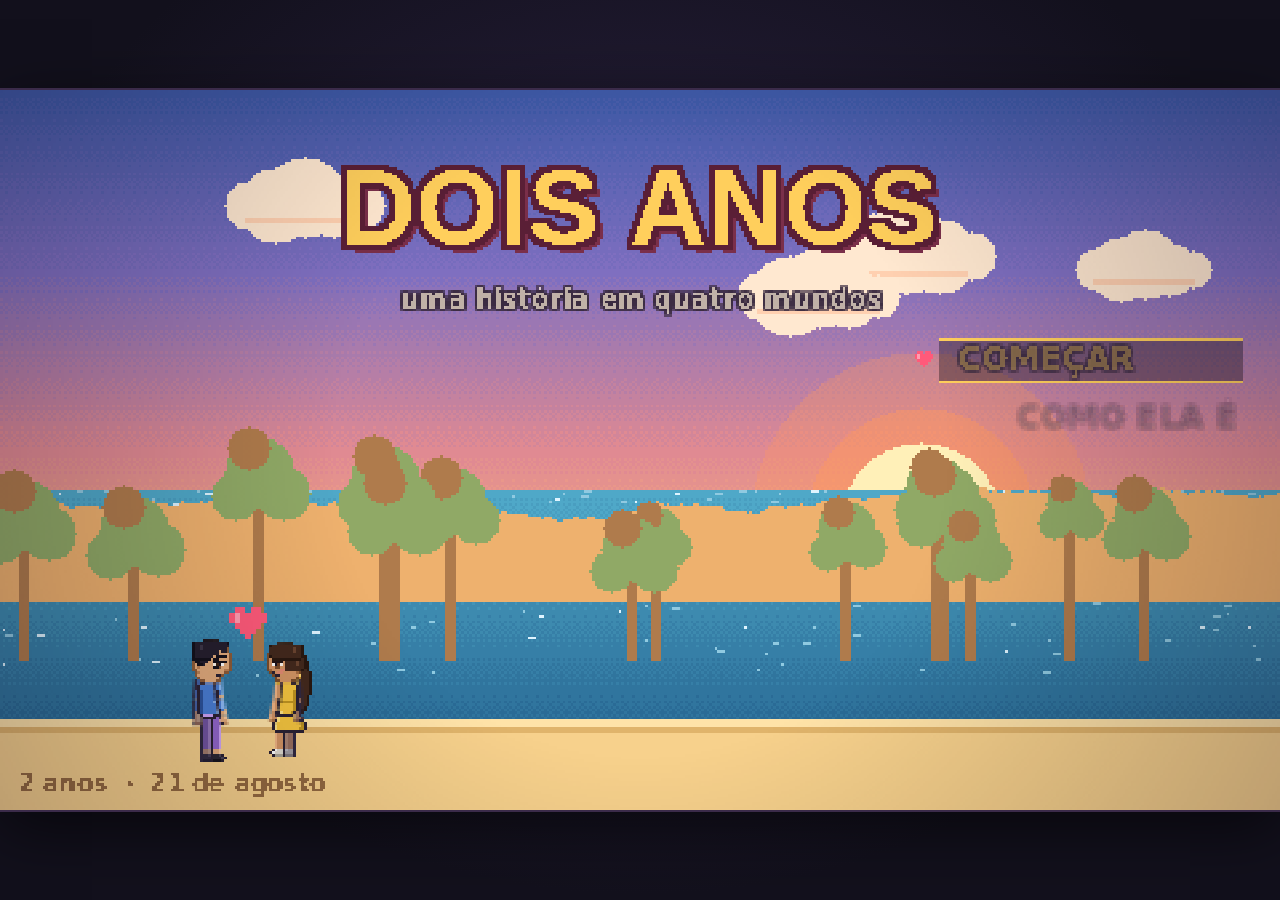
==== dois-anos/JOGO_OFFLINE.html @ fd51053d "Dois Anos: um jogo de plataforma onde ela é a heroína Segundo jogo no repositório, na pasta dois-ano" ====
<!doctype html>
<html lang="pt-BR">
<head>
<meta charset="utf-8">
<meta name="viewport" content="width=device-width, initial-scale=1">
<title>Dois Anos</title>
<style>
/* estilo.css — só a moldura. Tudo que é jogo acontece dentro do canvas. */

html, body {
  margin: 0;
  padding: 0;
  height: 100%;
  background: #12101c;
  overflow: hidden;
  font-family: "Trebuchet MS", Verdana, sans-serif;
  color: #fff6e6;
  /* Seleção de texto num jogo só serve para o jogador arrastar sem querer
     e ver a tela inteira ficar azul. */
  user-select: none;
  -webkit-user-select: none;
}

#palco {
  position: fixed;
  inset: 0;
  display: flex;
  align-items: center;
  justify-content: center;
  background:
    radial-gradient(ellipse at 50% 40%, #2a2140 0%, #12101c 70%);
}

#jogo {
  image-rendering: pixelated;
  image-rendering: crisp-edges;
  display: block;
  /* A sombra faz a tela do jogo parecer um objeto pousado no fundo, e não
     um buraco recortado nele. */
  box-shadow: 0 0 0 2px #3b2b4a, 0 18px 60px rgba(0, 0, 0, 0.6);
  cursor: none;
}

/* ---- tela de carregamento ---- */
#boot {
  position: fixed;
  inset: 0;
  display: flex;
  align-items: center;
  justify-content: center;
  background: #12101c;
  z-index: 20;
  transition: opacity 0.6s ease;
}
#boot.sumindo { opacity: 0; pointer-events: none; }
.boot-dentro { text-align: center; }

/* coração em pixels, feito só de sombras — sem imagem, sem fonte */
.boot-coracao {
  width: 8px; height: 8px;
  margin: 0 auto 22px;
  background: transparent;
  box-shadow:
     8px  0    0 0 #ff5a7a,  16px  0   0 0 #ff5a7a,
    32px  0    0 0 #ff5a7a,  40px  0   0 0 #ff5a7a,
     0    8px  0 0 #ff5a7a,   8px  8px 0 0 #ff9db1, 16px 8px 0 0 #ff5a7a,
    24px  8px  0 0 #ff5a7a,  32px  8px 0 0 #ff5a7a, 40px 8px 0 0 #ff5a7a,
    48px  8px  0 0 #ff5a7a,
     0   16px  0 0 #ff5a7a,   8px 16px 0 0 #ff9db1, 16px 16px 0 0 #ff5a7a,
    24px 16px  0 0 #ff5a7a,  32px 16px 0 0 #ff5a7a, 40px 16px 0 0 #ff5a7a,
    48px 16px  0 0 #ff5a7a,
     8px 24px  0 0 #ff5a7a,  16px 24px 0 0 #ff5a7a, 24px 24px 0 0 #ff5a7a,
    32px 24px  0 0 #ff5a7a,  40px 24px 0 0 #ff5a7a,
    16px 32px  0 0 #ff5a7a,  24px 32px 0 0 #ff5a7a, 32px 32px 0 0 #ff5a7a,
    24px 40px  0 0 #ff5a7a;
  animation: bate 1.4s ease-in-out infinite;
  transform-origin: 24px 20px;
}
@keyframes bate {
  0%, 100% { transform: scale(1); }
  14% { transform: scale(1.16); }
  28% { transform: scale(1); }
  42% { transform: scale(1.1); }
}

.boot-msg {
  margin: 34px 0 0;
  font-size: 13px;
  letter-spacing: 0.14em;
  color: #c3aec0;
  text-transform: lowercase;
}
.boot-antes {
  margin-top: 14px;
  font-size: 11px;
  color: #7d6a84;
  text-decoration: underline;
  cursor: pointer;
}

/* ---- tela de erro ---- */
/* O atributo hidden vale menos que uma regra de id: sem esta linha o
   painel de erro fica visível o tempo todo, por cima do jogo. */
#crash[hidden] { display: none !important; }

#crash {
  position: fixed;
  inset: 0;
  background: rgba(12, 8, 18, 0.96);
  z-index: 30;
  display: flex;
  align-items: center;
  justify-content: center;
  padding: 24px;
  box-sizing: border-box;
}
.crash-dentro { max-width: 780px; width: 100%; }
.crash-titulo { font-size: 20px; color: #ff6b6b; margin: 0 0 12px; }
#crash-msg {
  background: #1c1524;
  border: 1px solid #3b2b4a;
  padding: 12px;
  max-height: 46vh;
  overflow: auto;
  font-size: 12px;
  line-height: 1.5;
  white-space: pre-wrap;
  color: #d8cfe0;
}
.crash-acoes { margin-top: 14px; display: flex; gap: 10px; align-items: center; }
.crash-acoes button {
  background: #3b2b4a;
  border: 1px solid #ffd98a;
  color: #fff6e6;
  padding: 8px 16px;
  font-size: 12px;
  letter-spacing: 0.1em;
  cursor: pointer;
}
.crash-acoes button:hover { background: #5a3f6e; }
#crash-copiado { font-size: 12px; color: #9fe08a; }
.crash-dica { font-size: 12px; color: #9c8ea4; margin-top: 12px; }

</style>
</head>
<body>
  <div id="palco">
    <canvas id="jogo" width="480" height="270"></canvas>
  </div>

  <div id="boot">
    <div class="boot-dentro">
      <div class="boot-coracao"></div>
      <p class="boot-msg" id="boot-msg">carregando&#8230;</p>
      <p class="boot-antes" id="boot-antes" hidden>ver o último erro</p>
    </div>
  </div>

  <div id="crash" hidden>
    <div class="crash-dentro">
      <p class="crash-titulo">O jogo travou.</p>
      <pre id="crash-msg"></pre>
      <div class="crash-acoes">
        <button id="crash-copiar" type="button">COPIAR ERRO</button>
        <button id="crash-recarregar" type="button">RECARREGAR</button>
        <span id="crash-copiado"></span>
      </div>
      <p class="crash-dica">Clica em COPIAR ERRO e cola no chat. É esse texto que diz o que quebrou.</p>
    </div>
  </div>

  <script>
    // Rede de segurança. Um módulo que explode em silêncio deixa a tela
    // preta e sem pista nenhuma; aqui o erro vira texto que dá pra copiar
    // com um clique. Vale mais do que qualquer descrição do que se viu.
    (function () {
      var CHAVE = 'doisanos.ultimoErro';

      function ambiente() {
        var g = window.jogo;
        var l = [
          'navegador: ' + navigator.userAgent,
          'tela: ' + window.innerWidth + 'x' + window.innerHeight +
            ' dpr' + (window.devicePixelRatio || 1),
          'url: ' + location.href,
        ];
        if (g) {
          l.push('estado: ' + g.estado + '  fps: ' + (g.fps ? g.fps.toFixed(0) : '-'));
          if (g.nivel && g.nivel.jogador) {
            l.push('fase: ' + g.nivel.numero +
              '  x=' + Math.round(g.nivel.jogador.x) +
              '  y=' + Math.round(g.nivel.jogador.y));
          }
        } else {
          l.push('estado: o jogo nem chegou a carregar');
          var b = document.getElementById('boot-msg');
          if (b) l.push('parou em: "' + b.textContent + '"');
        }
        return l.join('\n');
      }

      function mostrar(titulo, detalhe) {
        var box = document.getElementById('crash');
        var msg = document.getElementById('crash-msg');
        if (!box || box.hidden === false) return;
        var t = titulo + '\n\n' + detalhe + '\n\n--- ambiente ---\n' + ambiente();
        box.hidden = false;
        msg.textContent = t;
        try { localStorage.setItem(CHAVE, t); } catch (e) { /* sem espaço */ }
      }
      window.__crash = mostrar;

      window.addEventListener('error', function (e) {
        mostrar(e.message || 'erro desconhecido',
          (e.filename || '') + ':' + (e.lineno || 0) + ':' + (e.colno || 0) + '\n\n' +
          (e.error && e.error.stack ? e.error.stack : '(sem pilha)'));
      });
      window.addEventListener('unhandledrejection', function (e) {
        var r = e.reason;
        mostrar('Promise rejeitada', (r && r.stack) ? r.stack : String(r));
      });

      document.addEventListener('DOMContentLoaded', function () {
        document.getElementById('crash-copiar').addEventListener('click', function () {
          var t = document.getElementById('crash-msg').textContent;
          var aviso = document.getElementById('crash-copiado');
          function ok() { aviso.textContent = 'copiado'; }
          function reserva() {
            var ta = document.createElement('textarea');
            ta.value = t; document.body.appendChild(ta); ta.select();
            try { document.execCommand('copy'); ok(); }
            catch (e) { aviso.textContent = 'seleciona o texto e copia à mão'; }
            document.body.removeChild(ta);
          }
          if (navigator.clipboard && navigator.clipboard.writeText) {
            navigator.clipboard.writeText(t).then(ok, reserva);
          } else reserva();
        });
        document.getElementById('crash-recarregar').addEventListener('click', function () {
          location.reload();
        });

        var antes = null;
        try { antes = localStorage.getItem(CHAVE); } catch (e) { /* sem acesso */ }
        if (antes) {
          var link = document.getElementById('boot-antes');
          link.hidden = false;
          link.addEventListener('click', function () {
            document.getElementById('crash').hidden = false;
            document.getElementById('crash-msg').textContent = antes;
          });
        }

        // Vigia do carregamento: um módulo que não chega não dispara erro
        // nenhum, e a tela fica pulsando "carregando..." para sempre.
        setTimeout(function () {
          var g = window.jogo;
          if (g && g.estado && g.estado !== 'boot') return;
          var p = (document.getElementById('boot-msg') || {}).textContent || '?';
          mostrar('O jogo não terminou de carregar', g
            ? 'Os módulos carregaram, mas a montagem não terminou.\nParou em: "' + p + '"'
            : 'Os módulos JavaScript não carregaram.\n\n' +
              'Causa quase certa: a página foi aberta sem servidor local.\n' +
              'Use o JOGO_OFFLINE.html, que abre com dois cliques.');
        }, 15000);
      });
    })();
  </script>
<script>
(function(){
var __mods = {}, __cache = {};
function __req(id){
  if (__cache[id]) return __cache[id];
  var e = {}; __cache[id] = e;
  if (!__mods[id]) throw new Error("modulo ausente no pacote: " + id);
  __mods[id](e); return e;
}
__mods["core/gfx.js"] = function(__exp){
// gfx.js — o pipeline de imagem.
//
// Mesma regra de ouro do outro jogo: TUDO é desenhado numa tela interna de
// 480x270 e o navegador só amplia no fim, com nearest-neighbor, pra que o
// pixel nunca borre.
//
// O que muda aqui é a intenção. No jogo de terror a cena era multiplicada
// por uma luz quase preta e a cor morria de propósito. Este é um jogo de
// dia (e de noite bonita), então a luz ambiente padrão é BRANCA: multiplicar
// por branco não muda nada, e a cor sai do jeito que foi pintada. O buffer
// de luz continua existindo porque a floresta de vaga-lumes e a cidade à
// noite precisam dele — lá a ambiente escurece e cada luzinha soma de volta.
//
// Ordem de um frame:
//   gfx.limpar(cor)          fundo
//   ... desenha o mundo ...  em gfx.s
//   gfx.luzInicio(ambiente)  só se a fase for escura
//   ... gfx.luz(x,y,r,cor)   cada vaga-lume, poste, brilho
//   gfx.luzFim()             multiplica a luz e soma o halo
//   ... desenha a interface  (depois da luz, senão ela escurece junto)
//   gfx.apresentar(dt)       tremida, fade, flash, barras, e o upscale

const VW = 480;
const VH = 270;

function makeBuffer(w, h, alpha = true) {
  const c = document.createElement('canvas');
  c.width = w; c.height = h;
  const x = c.getContext('2d', { alpha });
  x.imageSmoothingEnabled = false;
  return { c, x };
}

// Ruído determinístico: mesma semente, mesmo resultado. Serve pra areia,
// estrela, folhagem — coisas que precisam parecer aleatórias e idênticas a
// cada carregamento, senão o cenário pisca quando é reconstruído.
function mulberry32(seed) {
  let a = seed >>> 0;
  return function () {
    a |= 0; a = (a + 0x6D2B79F5) | 0;
    let t = Math.imul(a ^ (a >>> 15), 1 | a);
    t = (t + Math.imul(t ^ (t >>> 7), 61 | t)) ^ t;
    return ((t ^ (t >>> 14)) >>> 0) / 4294967296;
  };
}

const clamp = (v, a, b) => (v < a ? a : v > b ? b : v);
const lerp = (a, b, t) => a + (b - a) * t;
const easeInOut = t => (t < 0.5 ? 2 * t * t : 1 - Math.pow(-2 * t + 2, 2) / 2);
const easeOut = t => 1 - Math.pow(1 - t, 3);
const easeIn = t => t * t * t;
// Volta um pouco além e retorna — o que dá "peso" a menu abrindo e a item
// aparecendo. Sem isso tudo entra em velocidade constante e parece morto.
const easeBack = t => {
  const c = 1.70158, u = t - 1;
  return u * u * ((c + 1) * u + c) + 1;
};
const easeElastic = t => {
  if (t === 0 || t === 1) return t;
  return Math.pow(2, -9 * t) * Math.sin((t * 10 - 0.75) * (2 * Math.PI / 3)) + 1;
};

function hexToRgb(hex) {
  let h = hex.replace('#', '');
  if (h.length === 3) h = h.split('').map(c => c + c).join('');
  const n = parseInt(h, 16);
  return [(n >> 16) & 255, (n >> 8) & 255, n & 255];
}

function rgbToHex(r, g, b) {
  const f = v => clamp(Math.round(v), 0, 255).toString(16).padStart(2, '0');
  return '#' + f(r) + f(g) + f(b);
}

// Mistura duas cores hex. Usada o tempo todo pelo céu e pela água.
function mixHex(a, b, t) {
  const A = hexToRgb(a), B = hexToRgb(b);
  return rgbToHex(A[0] + (B[0] - A[0]) * t, A[1] + (B[1] - A[1]) * t, A[2] + (B[2] - A[2]) * t);
}

class Gfx {
  constructor() {
    this.escala = 1;
    this.tremorForca = 0;
    this.tremorTempo = 0;
    this.tremorX = 0;
    this.tremorY = 0;
    this.fade = 0;                  // 0 = nada, 1 = cor cheia
    this.fadeCor = '#000000';
    this.flash = 0;
    this.flashCor = '#ffffff';
    this.barras = 0;                // 0..1 — altura das barras de cinema
    this.vinheta = 0.26;            // discreta: só fecha os cantos
    this.grao = 0;                  // desligado por padrão; a arte é limpa
    this.tempo = 0;
    this.usandoLuz = false;
    this.pixelExato = false;
  }

  init() {
    this.saida = document.getElementById('jogo');
    this.o = this.saida.getContext('2d', { alpha: false });
    this.o.imageSmoothingEnabled = false;

    const cena = makeBuffer(VW, VH, false);
    this.cenaC = cena.c; this.s = cena.x;

    const luz = makeBuffer(VW, VH, false);
    this.luzC = luz.c; this.l = luz.x;

    // Buffer de brilho em 1/4 da resolução. Ampliar de volta com suavização
    // LIGADA é um blur gaussiano de pobre — é isso que faz o vaga-lume ter
    // halo em vez de borda dura.
    const halo = makeBuffer(VW >> 2, VH >> 2);
    this.haloC = halo.c; this.h = halo.x;
    this.h.imageSmoothingEnabled = true;

    const tmp = makeBuffer(VW, VH);
    this.tmpC = tmp.c; this.t = tmp.x;

    const tmp2 = makeBuffer(VW, VH);
    this.tmp2C = tmp2.c; this.t2 = tmp2.x;

    this._montarGrao();
    this._montarVinheta();

    this.redimensionar();
    window.addEventListener('resize', () => this.redimensionar());
    return this;
  }

  _montarGrao() {
    this.graos = [];
    const rnd = mulberry32(0x5EED);
    for (let i = 0; i < 4; i++) {
      const b = makeBuffer(VW, VH);
      const img = b.x.createImageData(VW, VH);
      const d = img.data;
      for (let p = 0; p < d.length; p += 4) {
        const v = (rnd() * 255) | 0;
        d[p] = v; d[p + 1] = v; d[p + 2] = v; d[p + 3] = 255;
      }
      b.x.putImageData(img, 0, 0);
      this.graos.push(b.c);
    }
    this.graoIdx = 0; this.graoT = 0;
  }

  _montarVinheta() {
    const b = makeBuffer(VW, VH);
    const g = b.x.createRadialGradient(VW / 2, VH / 2, VH * 0.42, VW / 2, VH / 2, VH * 1.05);
    g.addColorStop(0, 'rgba(0,0,0,0)');
    g.addColorStop(1, 'rgba(20,10,30,1)');
    b.x.fillStyle = g;
    b.x.fillRect(0, 0, VW, VH);
    this.vinhetaC = b.c;
  }

  redimensionar() {
    const lp = window.innerWidth, ap = window.innerHeight;
    let e = Math.min(lp / VW, ap / VH);
    // Escala inteira deixa cada pixel do jogo com exatamente o mesmo tamanho
    // na tela. Fica mais nítido, mas sobra tarja preta; por isso é opção.
    if (this.pixelExato) e = Math.max(1, Math.floor(e));
    this.escala = e;
    this.saida.width = Math.round(VW * e);
    this.saida.height = Math.round(VH * e);
    this.saida.style.width = Math.round(VW * e) + 'px';
    this.saida.style.height = Math.round(VH * e) + 'px';
    this.o = this.saida.getContext('2d', { alpha: false });
    this.o.imageSmoothingEnabled = false;
  }

  limpar(cor) {
    const s = this.s;
    s.setTransform(1, 0, 0, 1, 0, 0);
    s.globalAlpha = 1;
    s.globalCompositeOperation = 'source-over';
    s.imageSmoothingEnabled = false;
    if (cor) { s.fillStyle = cor; s.fillRect(0, 0, VW, VH); }
    else s.clearRect(0, 0, VW, VH);
    this.usandoLuz = false;
  }

  // ---- luz ----------------------------------------------------------------

  luzInicio(ambiente = '#ffffff') {
    this.usandoLuz = true;
    const l = this.l;
    l.setTransform(1, 0, 0, 1, 0, 0);
    l.globalCompositeOperation = 'source-over';
    l.globalAlpha = 1;
    l.fillStyle = ambiente;
    l.fillRect(0, 0, VW, VH);
    l.globalCompositeOperation = 'lighter';
  }

  // Uma luz é um degradê radial somado ao buffer. `forca` acima de 1 estoura
  // o branco — é o que vira halo no passe de brilho.
  luz(x, y, raio, cor = '#ffffff', forca = 1) {
    if (!this.usandoLuz || raio <= 0) return;
    if (x + raio < 0 || x - raio > VW || y + raio < 0 || y - raio > VH) return;
    const l = this.l;
    const g = l.createRadialGradient(x, y, 0, x, y, raio);
    const [r, gg, b] = hexToRgb(cor);
    g.addColorStop(0, `rgba(${r},${gg},${b},${clamp(forca, 0, 2)})`);
    g.addColorStop(0.45, `rgba(${r},${gg},${b},${clamp(forca * 0.42, 0, 1)})`);
    g.addColorStop(1, `rgba(${r},${gg},${b},0)`);
    l.fillStyle = g;
    l.fillRect(x - raio, y - raio, raio * 2, raio * 2);
  }

  luzFim(brilho = 0.55) {
    if (!this.usandoLuz) return;
    const s = this.s;
    s.setTransform(1, 0, 0, 1, 0, 0);
    s.globalAlpha = 1;

    // 1. multiplica: onde a luz é branca a cena não muda; onde é escura ela
    //    apaga. É por isso que ambiente branca custa nada visualmente.
    s.globalCompositeOperation = 'multiply';
    s.drawImage(this.luzC, 0, 0);

    // 2. halo: a luz reduzida a 1/4 e devolvida grande e suave, somada.
    if (brilho > 0) {
      const h = this.h;
      h.setTransform(1, 0, 0, 1, 0, 0);
      h.globalCompositeOperation = 'source-over';
      h.globalAlpha = 1;
      h.clearRect(0, 0, this.haloC.width, this.haloC.height);
      h.drawImage(this.luzC, 0, 0, this.haloC.width, this.haloC.height);
      s.globalCompositeOperation = 'lighter';
      s.globalAlpha = brilho;
      s.imageSmoothingEnabled = true;
      s.drawImage(this.haloC, 0, 0, VW, VH);
      s.imageSmoothingEnabled = false;
    }
    s.globalAlpha = 1;
    s.globalCompositeOperation = 'source-over';
    this.usandoLuz = false;
  }

  // ---- efeitos de tela ----------------------------------------------------

  tremer(forca, tempo = 0.25) {
    this.tremorForca = Math.max(this.tremorForca, forca);
    this.tremorTempo = Math.max(this.tremorTempo, tempo);
  }

  piscar(cor = '#ffffff', forca = 0.7) {
    this.flashCor = cor;
    this.flash = Math.max(this.flash, forca);
  }

  // ---- saída --------------------------------------------------------------

  apresentar(dt) {
    this.tempo += dt;

    if (this.tremorTempo > 0) {
      this.tremorTempo -= dt;
      const k = Math.max(0, this.tremorTempo) * this.tremorForca;
      this.tremorX = (Math.random() * 2 - 1) * k * 9;
      this.tremorY = (Math.random() * 2 - 1) * k * 9;
      if (this.tremorTempo <= 0) { this.tremorForca = 0; this.tremorX = this.tremorY = 0; }
    }

    const s = this.s;
    s.setTransform(1, 0, 0, 1, 0, 0);
    s.globalAlpha = 1;
    s.globalCompositeOperation = 'source-over';

    if (this.vinheta > 0) {
      s.globalAlpha = this.vinheta;
      s.drawImage(this.vinhetaC, 0, 0);
      s.globalAlpha = 1;
    }

    if (this.grao > 0) {
      this.graoT += dt;
      if (this.graoT > 1 / 18) { this.graoT = 0; this.graoIdx = (this.graoIdx + 1) % this.graos.length; }
      s.globalCompositeOperation = 'overlay';
      s.globalAlpha = this.grao;
      s.drawImage(this.graos[this.graoIdx], 0, 0);
      s.globalAlpha = 1;
      s.globalCompositeOperation = 'source-over';
    }

    if (this.flash > 0) {
      s.globalAlpha = clamp(this.flash, 0, 1);
      s.fillStyle = this.flashCor;
      s.fillRect(0, 0, VW, VH);
      s.globalAlpha = 1;
      this.flash = Math.max(0, this.flash - dt * 3.2);
    }

    if (this.barras > 0) {
      const h = Math.round(VH * 0.13 * clamp(this.barras, 0, 1));
      s.fillStyle = '#000000';
      s.fillRect(0, 0, VW, h);
      s.fillRect(0, VH - h, VW, h);
    }

    if (this.fade > 0) {
      s.globalAlpha = clamp(this.fade, 0, 1);
      s.fillStyle = this.fadeCor;
      s.fillRect(0, 0, VW, VH);
      s.globalAlpha = 1;
    }

    const o = this.o;
    const e = this.escala;
    o.setTransform(1, 0, 0, 1, 0, 0);
    o.imageSmoothingEnabled = false;
    o.fillStyle = '#000000';
    o.fillRect(0, 0, this.saida.width, this.saida.height);
    o.drawImage(this.cenaC,
      Math.round(this.tremorX * e), Math.round(this.tremorY * e),
      Math.round(VW * e), Math.round(VH * e));
  }
}

const gfx = new Gfx();


  Object.defineProperty(__exp, "VW", { get: function(){ return VW; }, enumerable: true });
  Object.defineProperty(__exp, "VH", { get: function(){ return VH; }, enumerable: true });
  Object.defineProperty(__exp, "makeBuffer", { get: function(){ return makeBuffer; }, enumerable: true });
  Object.defineProperty(__exp, "mulberry32", { get: function(){ return mulberry32; }, enumerable: true });
  Object.defineProperty(__exp, "clamp", { get: function(){ return clamp; }, enumerable: true });
  Object.defineProperty(__exp, "lerp", { get: function(){ return lerp; }, enumerable: true });
  Object.defineProperty(__exp, "easeInOut", { get: function(){ return easeInOut; }, enumerable: true });
  Object.defineProperty(__exp, "easeOut", { get: function(){ return easeOut; }, enumerable: true });
  Object.defineProperty(__exp, "easeIn", { get: function(){ return easeIn; }, enumerable: true });
  Object.defineProperty(__exp, "easeBack", { get: function(){ return easeBack; }, enumerable: true });
  Object.defineProperty(__exp, "easeElastic", { get: function(){ return easeElastic; }, enumerable: true });
  Object.defineProperty(__exp, "hexToRgb", { get: function(){ return hexToRgb; }, enumerable: true });
  Object.defineProperty(__exp, "rgbToHex", { get: function(){ return rgbToHex; }, enumerable: true });
  Object.defineProperty(__exp, "mixHex", { get: function(){ return mixHex; }, enumerable: true });
  Object.defineProperty(__exp, "gfx", { get: function(){ return gfx; }, enumerable: true });
  Object.defineProperty(__exp, "default", { get: function(){ return gfx; }, enumerable: true });
};
__mods["core/input.js"] = function(__exp){
// input.js — teclado e controle atrás de nomes de ação.
// Nenhum sistema pergunta por 'KeyD'; pergunta por 'right'.
//
// O controle entra aqui e não em cada sistema porque um jogo de plataforma
// vive de `pressed()` e `released()` — pulo variável depende de saber o
// quadro exato em que o botão subiu. Fazer isso espalhado dá bug garantido.

const TECLAS = {
  left:      ['ArrowLeft', 'KeyA'],
  right:     ['ArrowRight', 'KeyD'],
  up:        ['ArrowUp', 'KeyW'],
  down:      ['ArrowDown', 'KeyS'],
  jump:      ['Space', 'KeyZ', 'ArrowUp', 'KeyW'],
  run:       ['ShiftLeft', 'ShiftRight', 'KeyX'],
  confirm:   ['Enter', 'NumpadEnter', 'Space', 'KeyZ'],
  cancel:    ['Escape', 'Backspace', 'KeyX'],
  pause:     ['Escape', 'KeyP'],
  album:     ['Tab', 'KeyQ'],
  skip:      ['Escape', 'Enter'],
  menuUp:    ['ArrowUp', 'KeyW'],
  menuDown:  ['ArrowDown', 'KeyS'],
  menuLeft:  ['ArrowLeft', 'KeyA'],
  menuRight: ['ArrowRight', 'KeyD'],
  sortear:   ['KeyR'],
  debug:     ['F1'],
};

// Índices do mapeamento padrão de gamepad ("standard"), que é o que Xbox e
// PlayStation entregam no navegador.
const BOTOES = {
  jump:      [0],            // A / X
  confirm:   [0],
  cancel:    [1],            // B / círculo
  run:       [2, 5, 7],      // X / quadrado, RB, RT
  pause:     [9],            // start
  album:     [8],            // select
  up:        [12],
  down:      [13],
  left:      [14],
  right:     [15],
  menuUp:    [12],
  menuDown:  [13],
  menuLeft:  [14],
  menuRight: [15],
};

class Input {
  constructor() {
    this.down = new Set();
    this.pressedFrame = new Set();
    this.releasedFrame = new Set();
    this.heldTime = new Map();
    this.padDown = new Set();
    this.padPressed = new Set();
    this.padReleased = new Set();
    this.padEixo = 0;
    this.qualquerTecla = false;
    this.ultimo = 'teclado';
  }

  init() {
    window.addEventListener('keydown', e => {
      if (!['F5', 'F12', 'F11'].includes(e.code)) e.preventDefault();
      if (e.repeat) return;
      this.down.add(e.code);
      this.pressedFrame.add(e.code);
      this.heldTime.set(e.code, 0);
      this.qualquerTecla = true;
      this.ultimo = 'teclado';
    });
    window.addEventListener('keyup', e => {
      this.down.delete(e.code);
      this.releasedFrame.add(e.code);
      this.heldTime.delete(e.code);
    });
    // Sair da aba com a tecla apertada deixaria o personagem correndo pra
    // sempre. Perder o foco solta tudo.
    window.addEventListener('blur', () => { this.down.clear(); this.heldTime.clear(); });
    window.addEventListener('contextmenu', e => e.preventDefault());
    return this;
  }

  update(dt) {
    for (const [k] of this.heldTime) this.heldTime.set(k, this.heldTime.get(k) + dt);
    this._lerControle();
  }

  _lerControle() {
    const pads = navigator.getGamepads ? navigator.getGamepads() : [];
    let pad = null;
    for (const p of pads) if (p && p.connected) { pad = p; break; }
    const antes = this.padDown;
    const agora = new Set();
    this.padEixo = 0;
    if (pad) {
      for (let i = 0; i < pad.buttons.length; i++) {
        if (pad.buttons[i] && pad.buttons[i].pressed) agora.add(i);
      }
      // Zona morta generosa: analógico de controle usado descansa em 0.08.
      const ax = pad.axes[0] || 0;
      if (Math.abs(ax) > 0.28) this.padEixo = ax;
      if (agora.size || this.padEixo) this.ultimo = 'controle';
    }
    this.padPressed.clear();
    this.padReleased.clear();
    for (const b of agora) if (!antes.has(b)) { this.padPressed.add(b); this.qualquerTecla = true; }
    for (const b of antes) if (!agora.has(b)) this.padReleased.add(b);
    this.padDown = agora;
  }

  flush() {
    this.pressedFrame.clear();
    this.releasedFrame.clear();
    this.qualquerTecla = false;
  }

  isDown(acao) {
    const ks = TECLAS[acao];
    if (ks) for (const k of ks) if (this.down.has(k)) return true;
    const bs = BOTOES[acao];
    if (bs) for (const b of bs) if (this.padDown.has(b)) return true;
    if (acao === 'left' && this.padEixo < -0.28) return true;
    if (acao === 'right' && this.padEixo > 0.28) return true;
    return false;
  }

  pressed(acao) {
    const ks = TECLAS[acao];
    if (ks) for (const k of ks) if (this.pressedFrame.has(k)) return true;
    const bs = BOTOES[acao];
    if (bs) for (const b of bs) if (this.padPressed.has(b)) return true;
    return false;
  }

  released(acao) {
    const ks = TECLAS[acao];
    if (ks) for (const k of ks) if (this.releasedFrame.has(k)) return true;
    const bs = BOTOES[acao];
    if (bs) for (const b of bs) if (this.padReleased.has(b)) return true;
    return false;
  }

  held(acao) {
    const ks = TECLAS[acao];
    if (!ks) return 0;
    let m = 0;
    for (const k of ks) { const t = this.heldTime.get(k); if (t !== undefined && t > m) m = t; }
    return m;
  }

  eixoX() {
    if (this.padEixo) return this.padEixo;
    return (this.isDown('right') ? 1 : 0) - (this.isDown('left') ? 1 : 0);
  }
}

const input = new Input();


  Object.defineProperty(__exp, "input", { get: function(){ return input; }, enumerable: true });
  Object.defineProperty(__exp, "default", { get: function(){ return input; }, enumerable: true });
};
__mods["core/audio.js"] = function(__exp){
// audio.js — música e efeitos sintetizados em WebAudio. Zero arquivo de som.
//
// O jogo inteiro cabe num HTML de dois cliques, e isso só é possível porque
// nada aqui é gravado: cada pulo, cada moeda e cada nota das quatro músicas
// nascem de um oscilador criado na hora e destruído depois.
//
// A música é um sequenciador de passos com agendamento antecipado. O laço
// do jogo chama `atualizar(dt)` e, se o relógio do WebAudio está a menos de
// 0,25 s do próximo passo, as notas daquele passo são agendadas. Agendar no
// futuro é o que impede a música de tremer quando o navegador engasga num
// frame — o áudio já está marcado na linha do tempo e não depende mais do
// requestAnimationFrame.
//
// Notação das trilhas: cada token é UMA COLCHEIA.
//   'c5'  toca dó da quinta oitava        'f#4' aceita sustenido
//   '-'   segura a nota anterior          '.'   silêncio
// Oito tokens por compasso, quatro compassos por volta. Escrever música
// assim é feio, mas é editável por qualquer pessoa que saiba contar até
// oito, e cabe numa linha.

const NOTAS = { c: 0, d: 2, e: 4, f: 5, g: 7, a: 9, b: 11 };

function midi(nome) {
  const m = /^([a-g])(#|b)?(-?\d)$/.exec(nome);
  if (!m) return null;
  let n = NOTAS[m[1]];
  if (m[2] === '#') n++;
  if (m[2] === 'b') n--;
  return n + (parseInt(m[3], 10) + 1) * 12;
}

const freq = n => 440 * Math.pow(2, (n - 69) / 12);

// Acordes como intervalos a partir da tônica da escala.
const ACORDE = {
  I:   [0, 4, 7],   ii:  [2, 5, 9],   iii: [4, 7, 11],
  IV:  [5, 9, 12],  V:   [7, 11, 14], vi:  [9, 12, 16],
  VII: [11, 14, 17], bVI: [8, 12, 15], bVII: [10, 14, 17],
  i:   [0, 3, 7],   iv:  [5, 8, 12],  v:   [7, 10, 14],
  III: [3, 7, 10],  VI:  [8, 12, 15],
};

function passos(str) { return str.trim().split(/\s+/); }

// ---------------------------------------------------------------------------
// as trilhas
// ---------------------------------------------------------------------------
// `tom` é a nota MIDI da tônica (60 = dó central). `giro` é a sequência de
// acordes, um por compasso. `melodia` tem 8 tokens por compasso.

const TRILHAS = {
  menu: {
    bpm: 84, tom: 60, giro: ['I', 'V', 'vi', 'IV'],
    lead: 'sino', baixo: 'triangulo', arpejo: 0.30, bateria: null,
    melodia:
      'e5 .  g5 -  a5 -  g5 -   ' +
      'd5 .  b4 -  d5 -  g5 -   ' +
      'e5 .  c5 -  e5 -  a5 -   ' +
      'c5 .  a4 -  f4 -  -  .   ',
  },

  // Praia: rápida, saltitante, tudo em maior. É a fase de aprender a pular.
  praia: {
    bpm: 140, tom: 65, giro: ['I', 'V', 'vi', 'IV'],
    lead: 'pulso', baixo: 'triangulo', arpejo: 0.22, bateria: 'animada',
    melodia:
      'f5 g5 a5 -  c6 -  a5 g5  ' +
      'c5 d5 e5 -  g5 -  e5 d5  ' +
      'd5 e5 f5 -  a5 -  f5 e5  ' +
      'a#4 c5 d5 -  f5 -  -  .   ',
  },

  // Floresta: mais lenta, menor, respirando. Aqui o cenário é escuro e a
  // música tem que deixar o vaga-lume ser o barulho.
  floresta: {
    bpm: 100, tom: 57, giro: ['i', 'VI', 'III', 'v'],
    lead: 'triangulo', baixo: 'triangulo', arpejo: 0.26, bateria: 'suave',
    melodia:
      'a4 .  c5 -  e5 -  d5 -   ' +
      'f5 .  e5 -  c5 -  -  .   ' +
      'c5 .  e5 -  g5 -  e5 -   ' +
      'e5 .  d5 -  b4 -  -  .   ',
  },

  // Cidade na chuva: síncope, baixo andando, sensação de atravessar algo.
  cidade: {
    bpm: 122, tom: 62, giro: ['i', 'bVII', 'VI', 'v'],
    lead: 'pulso', baixo: 'serra', arpejo: 0.20, bateria: 'chuva',
    melodia:
      'd5 .  f5 g5 a5 -  g5 f5  ' +
      'c5 .  e5 f5 g5 -  f5 e5  ' +
      'a#4 .  d5 f5 a5 -  -  .   ' +
      'a4 .  c5 e5 g5 -  -  .   ',
  },

  // Céu: aberto, tudo em notas longas. É a subida final.
  ceu: {
    bpm: 108, tom: 67, giro: ['IV', 'I', 'V', 'vi'],
    lead: 'sino', baixo: 'triangulo', arpejo: 0.32, bateria: 'suave',
    melodia:
      'c5 -  -  e5 g5 -  -  .   ' +
      'g4 -  -  b4 d5 -  -  .   ' +
      'd5 -  -  f#5 a5 -  -  .  ' +
      'b4 -  -  d5 e5 -  -  .   ',
  },

  // O final. Só sino e baixo, devagar, sem bateria nenhuma.
  final: {
    bpm: 68, tom: 60, giro: ['I', 'IV', 'vi', 'V'],
    lead: 'sino', baixo: 'triangulo', arpejo: 0.34, bateria: null,
    melodia:
      'g4 -  c5 -  e5 -  -  .   ' +
      'f5 -  e5 -  c5 -  -  .   ' +
      'a4 -  c5 -  e5 -  d5 -   ' +
      'b4 -  d5 -  g5 -  -  .   ',
  },
};

const BATERIAS = {
  //         1 e 2 e 3 e 4 e   (colcheias)
  animada: { bumbo: 'x . . . x . x .', caixa: '. . x . . . x .', chimbal: 'x x x x x x x x' },
  suave:   { bumbo: 'x . . . . . x .', caixa: '. . . . x . . .', chimbal: '. x . x . x . x' },
  chuva:   { bumbo: 'x . . x . . x .', caixa: '. . x . . . x .', chimbal: 'x x x x x x x x' },
};

class Audio {
  constructor() {
    this.pronto = false;
    this.vol = { geral: 0.75, musica: 0.6, efeitos: 0.85 };
    this.trilhaAtual = null;
    this.tocando = false;
    this.proximoPasso = 0;    // relógio do WebAudio do próximo passo
    this.passoMusica = 0;
  }

  garantir() {
    if (this.pronto) return true;
    const AC = window.AudioContext || window.webkitAudioContext;
    if (!AC) return false;
    const c = this.ctx = new AC();

    this.geral = c.createGain();
    this.geral.gain.value = this.vol.geral;
    this.geral.connect(c.destination);

    // Compressor no barramento geral. Sem ele, coletar cinco corações no
    // mesmo frame soma cinco osciladores e estoura o alto-falante.
    this.limite = c.createDynamicsCompressor();
    this.limite.threshold.value = -10;
    this.limite.ratio.value = 8;
    this.limite.attack.value = 0.003;
    this.limite.release.value = 0.18;
    this.limite.connect(this.geral);

    this.busMusica = c.createGain(); this.busMusica.gain.value = this.vol.musica;
    this.busEfeitos = c.createGain(); this.busEfeitos.gain.value = this.vol.efeitos;
    this.busMusica.connect(this.limite);
    this.busEfeitos.connect(this.limite);

    // Reverb curto e barato: ruído com decaimento exponencial vira resposta
    // ao impulso. Dá "sala" ao sino e à voz das cartas sem custo de arquivo.
    this.eco = c.createConvolver();
    this.eco.buffer = this._impulso(1.6, 3.2);
    this.ecoGanho = c.createGain(); this.ecoGanho.gain.value = 0.22;
    this.eco.connect(this.ecoGanho);
    this.ecoGanho.connect(this.limite);

    this.ruidoBuf = this._ruido(2);
    this.pronto = true;
    if (c.state === 'suspended') c.resume();
    return true;
  }

  retomar() { if (this.ctx && this.ctx.state === 'suspended') this.ctx.resume(); }

  definirVolumes(v) {
    Object.assign(this.vol, v);
    if (!this.pronto) return;
    this.geral.gain.value = this.vol.geral;
    this.busMusica.gain.value = this.vol.musica;
    this.busEfeitos.gain.value = this.vol.efeitos;
  }

  _impulso(dur, decaimento) {
    const c = this.ctx, n = Math.floor(c.sampleRate * dur);
    const b = c.createBuffer(2, n, c.sampleRate);
    for (let ch = 0; ch < 2; ch++) {
      const d = b.getChannelData(ch);
      for (let i = 0; i < n; i++) {
        d[i] = (Math.random() * 2 - 1) * Math.pow(1 - i / n, decaimento);
      }
    }
    return b;
  }

  _ruido(seg) {
    const c = this.ctx, n = Math.floor(c.sampleRate * seg);
    const b = c.createBuffer(1, n, c.sampleRate);
    const d = b.getChannelData(0);
    for (let i = 0; i < n; i++) d[i] = Math.random() * 2 - 1;
    return b;
  }

  _fonteRuido() {
    const s = this.ctx.createBufferSource();
    s.buffer = this.ruidoBuf;
    s.loop = true;
    return s;
  }

  // Envelope ADSR simplificado (ataque, decaimento, sustentação curta).
  _env(t0, ataque, decai, pico, sustenta = 0) {
    const g = this.ctx.createGain();
    g.gain.setValueAtTime(0.0001, t0);
    g.gain.exponentialRampToValueAtTime(Math.max(0.0002, pico), t0 + ataque);
    if (sustenta > 0) g.gain.setValueAtTime(Math.max(0.0002, pico), t0 + ataque + sustenta);
    g.gain.exponentialRampToValueAtTime(0.0001, t0 + ataque + sustenta + decai);
    return g;
  }

  // Uma nota. `tipo` escolhe o timbre; `dest` o barramento.
  _nota(f, t0, dur, pico, tipo, dest, comEco = 0) {
    if (!this.pronto || f <= 0) return;
    const c = this.ctx;
    const o = c.createOscillator();
    let ataque = 0.012;
    switch (tipo) {
      case 'pulso':     o.type = 'square'; break;
      case 'serra':     o.type = 'sawtooth'; break;
      case 'triangulo': o.type = 'triangle'; break;
      case 'sino':      o.type = 'sine'; ataque = 0.004; break;
      default:          o.type = 'triangle';
    }
    o.frequency.setValueAtTime(f, t0);

    // Filtro passa-baixa por nota: quadrada crua é estridente, e o corte
    // acompanhando a altura mantém o timbre igual em toda a extensão.
    const flt = c.createBiquadFilter();
    flt.type = 'lowpass';
    flt.frequency.setValueAtTime(Math.min(12000, f * 6 + 800), t0);
    flt.Q.value = 0.7;

    const g = this._env(t0, ataque, dur * 0.85, pico, dur * 0.25);
    o.connect(flt); flt.connect(g); g.connect(dest);
    if (comEco > 0) {
      const e = c.createGain(); e.gain.value = comEco;
      g.connect(e); e.connect(this.eco);
    }
    o.start(t0);
    o.stop(t0 + dur + 0.4);
  }

  _percussao(tipo, t0) {
    if (!this.pronto) return;
    const c = this.ctx;
    if (tipo === 'bumbo') {
      const o = c.createOscillator();
      o.type = 'sine';
      o.frequency.setValueAtTime(150, t0);
      o.frequency.exponentialRampToValueAtTime(45, t0 + 0.12);
      const g = this._env(t0, 0.002, 0.13, 0.5);
      o.connect(g); g.connect(this.busMusica);
      o.start(t0); o.stop(t0 + 0.2);
      return;
    }
    const s = this._fonteRuido();
    const f = c.createBiquadFilter();
    if (tipo === 'caixa') { f.type = 'bandpass'; f.frequency.value = 1900; f.Q.value = 0.9; }
    else { f.type = 'highpass'; f.frequency.value = 7200; }
    const g = this._env(t0, 0.001, tipo === 'caixa' ? 0.11 : 0.035,
      tipo === 'caixa' ? 0.22 : 0.075);
    s.connect(f); f.connect(g); g.connect(this.busMusica);
    s.start(t0); s.stop(t0 + 0.25);
  }

  // ---- música -------------------------------------------------------------

  tocarMusica(nome) {
    if (this.trilhaAtual === nome && this.tocando) return;
    this.trilhaAtual = nome;
    this.passoMusica = 0;
    this.tocando = !!TRILHAS[nome];
    if (this.pronto) this.proximoPasso = this.ctx.currentTime + 0.08;
  }

  pararMusica() { this.tocando = false; this.trilhaAtual = null; }

  atualizarMusica() {
    if (!this.pronto || !this.tocando) return;
    const tr = TRILHAS[this.trilhaAtual];
    if (!tr) return;
    const agora = this.ctx.currentTime;
    const durPasso = 30 / tr.bpm;            // uma colcheia
    if (this.proximoPasso < agora) this.proximoPasso = agora + 0.02;
    // Agenda tudo que cai nos próximos 0,25 s e sai. O laço nunca agenda o
    // mesmo passo duas vezes porque `proximoPasso` só anda pra frente.
    while (this.proximoPasso < agora + 0.25) {
      this._agendarPasso(tr, this.passoMusica, this.proximoPasso, durPasso);
      this.passoMusica = (this.passoMusica + 1) % (tr.giro.length * 8);
      this.proximoPasso += durPasso;
    }
  }

  _agendarPasso(tr, i, t, dur) {
    const compasso = Math.floor(i / 8);
    const dentro = i % 8;
    const acorde = ACORDE[tr.giro[compasso]] || ACORDE.I;
    const tonica = tr.tom + acorde[0];

    // baixo: tônica nos tempos, quinta no contratempo
    if (dentro % 2 === 0) {
      const n = dentro === 4 ? tonica + 7 : tonica;
      this._nota(freq(n - 12), t, dur * 1.7, 0.20, tr.baixo, this.busMusica);
    }

    // arpejo: sobe pelo acorde, uma nota por colcheia
    if (tr.arpejo > 0) {
      const grau = acorde[dentro % acorde.length];
      const oitava = dentro >= 4 ? 12 : 0;
      this._nota(freq(tr.tom + grau + oitava), t, dur * 0.9, tr.arpejo * 0.34,
        'triangulo', this.busMusica, 0.15);
    }

    // melodia
    const mel = tr._mel || (tr._mel = passos(tr.melodia));
    const tok = mel[i];
    if (tok && tok !== '.' && tok !== '-') {
      // conta quantas colcheias a nota segura
      let n = 1;
      while (mel[(i + n) % mel.length] === '-' && n < 8) n++;
      const nota = midi(tok);
      if (nota != null) {
        this._nota(freq(nota), t, dur * n * 0.95, 0.24, tr.lead, this.busMusica, 0.28);
      }
    }

    // bateria
    if (tr.bateria && BATERIAS[tr.bateria]) {
      const b = BATERIAS[tr.bateria];
      for (const parte of ['bumbo', 'caixa', 'chimbal']) {
        const p = b[parte].split(/\s+/);
        if (p[dentro] === 'x') this._percussao(parte, t);
      }
    }
  }

  // ---- efeitos ------------------------------------------------------------

  _bip(f0, f1, dur, pico, tipo = 'square', eco = 0) {
    if (!this.garantir()) return;
    const c = this.ctx, t = c.currentTime;
    const o = c.createOscillator();
    o.type = tipo;
    o.frequency.setValueAtTime(f0, t);
    o.frequency.exponentialRampToValueAtTime(Math.max(20, f1), t + dur);
    const g = this._env(t, 0.004, dur, pico);
    o.connect(g); g.connect(this.busEfeitos);
    if (eco > 0) { const e = c.createGain(); e.gain.value = eco; g.connect(e); e.connect(this.eco); }
    o.start(t); o.stop(t + dur + 0.1);
  }

  _sopro(dur, pico, corte, tipoFiltro = 'bandpass') {
    if (!this.garantir()) return;
    const c = this.ctx, t = c.currentTime;
    const s = this._fonteRuido();
    const f = c.createBiquadFilter();
    f.type = tipoFiltro;
    f.frequency.setValueAtTime(corte, t);
    f.frequency.exponentialRampToValueAtTime(Math.max(120, corte * 0.35), t + dur);
    f.Q.value = 1.1;
    const g = this._env(t, 0.005, dur, pico);
    s.connect(f); f.connect(g); g.connect(this.busEfeitos);
    s.start(t); s.stop(t + dur + 0.1);
  }

  pular()      { this._bip(320, 720, 0.16, 0.20); }
  pularDuplo() { this._bip(520, 980, 0.18, 0.18, 'triangle'); }
  aterrissar() { this._sopro(0.09, 0.14, 900, 'lowpass'); }
  // Cuidado: já existiu um campo `this.passo` no construtor que apagava
  // este método. O contador do sequenciador chama-se passoMusica.
  passo()      { this._sopro(0.045, 0.055, 1500); }

  coracao() {
    // duas notas em terça: é o som universal de "peguei algo bom"
    if (!this.garantir()) return;
    const c = this.ctx, t = c.currentTime;
    [1318.5, 1760].forEach((f, i) => {
      const o = c.createOscillator(); o.type = 'square';
      o.frequency.setValueAtTime(f, t + i * 0.06);
      const g = this._env(t + i * 0.06, 0.003, 0.11, 0.16);
      o.connect(g); g.connect(this.busEfeitos);
      o.start(t + i * 0.06); o.stop(t + i * 0.06 + 0.2);
    });
  }

  carta() {
    // arpejo maior de quatro notas, com eco: a memória merece um som maior
    if (!this.garantir()) return;
    const c = this.ctx, t = c.currentTime;
    [659.3, 830.6, 987.8, 1318.5].forEach((f, i) => {
      const t0 = t + i * 0.075;
      const o = c.createOscillator(); o.type = 'sine';
      o.frequency.setValueAtTime(f, t0);
      const g = this._env(t0, 0.004, 0.5, 0.19);
      o.connect(g); g.connect(this.busEfeitos);
      const e = c.createGain(); e.gain.value = 0.5; g.connect(e); e.connect(this.eco);
      o.start(t0); o.stop(t0 + 0.7);
    });
  }

  pisao() {
    this._sopro(0.12, 0.2, 2200);
    this._bip(600, 180, 0.13, 0.13, 'square');
  }

  quique()  { this._bip(400, 900, 0.12, 0.16, 'triangle'); }
  mola()    { this._bip(260, 1200, 0.24, 0.22, 'square'); }

  dano() {
    this._bip(420, 110, 0.34, 0.24, 'sawtooth');
    this._sopro(0.2, 0.12, 700, 'lowpass');
  }

  morte() {
    if (!this.garantir()) return;
    const c = this.ctx, t = c.currentTime;
    [523.3, 466.2, 392, 311.1, 261.6].forEach((f, i) => {
      const t0 = t + i * 0.09;
      const o = c.createOscillator(); o.type = 'triangle';
      o.frequency.setValueAtTime(f, t0);
      const g = this._env(t0, 0.005, 0.22, 0.2);
      o.connect(g); g.connect(this.busEfeitos);
      o.start(t0); o.stop(t0 + 0.4);
    });
  }

  gaiolaAbrindo() {
    if (!this.garantir()) return;
    const c = this.ctx, t = c.currentTime;
    // vidro quebrando: ruído agudo curto
    this._sopro(0.35, 0.22, 5200, 'highpass');
    // e um acorde maior subindo por baixo
    [392, 493.9, 587.3, 784].forEach((f, i) => {
      const t0 = t + 0.08 + i * 0.05;
      const o = c.createOscillator(); o.type = 'sine';
      o.frequency.setValueAtTime(f, t0);
      const g = this._env(t0, 0.01, 1.1, 0.22);
      o.connect(g); g.connect(this.busEfeitos);
      const e = c.createGain(); e.gain.value = 0.7; g.connect(e); e.connect(this.eco);
      o.start(t0); o.stop(t0 + 1.4);
    });
  }

  fanfarra() {
    if (!this.garantir()) return;
    const c = this.ctx, t = c.currentTime;
    const notas = [523.3, 659.3, 784, 1046.5, 784, 1046.5, 1318.5];
    notas.forEach((f, i) => {
      const t0 = t + i * 0.12;
      const o = c.createOscillator(); o.type = 'square';
      o.frequency.setValueAtTime(f, t0);
      const g = this._env(t0, 0.005, 0.3, 0.2, 0.05);
      o.connect(g); g.connect(this.busEfeitos);
      const e = c.createGain(); e.gain.value = 0.4; g.connect(e); e.connect(this.eco);
      o.start(t0); o.stop(t0 + 0.5);
    });
  }

  fogosDeArtificio() {
    this._sopro(0.5, 0.18, 3400, 'highpass');
    this._bip(180, 60, 0.3, 0.14, 'sine');
  }

  menuMover()    { this._bip(760, 900, 0.05, 0.11, 'square'); }
  menuConfirma() { this._bip(700, 1200, 0.11, 0.15, 'square'); }
  menuVolta()    { this._bip(560, 320, 0.1, 0.12, 'square'); }
  digitar()      { this._bip(1500 + Math.random() * 260, 1400, 0.022, 0.045, 'square'); }

  // ---- utilidades ---------------------------------------------------------

  atualizar() { this.atualizarMusica(); }

  pausar() {
    if (this.ctx && this.ctx.state === 'running') this.ctx.suspend();
  }

  despausar() {
    if (this.ctx && this.ctx.state === 'suspended') {
      this.ctx.resume();
      // O relógio do WebAudio congela junto com o contexto; sem reancorar, o
      // laço da música tentaria agendar todos os passos perdidos de uma vez.
      this.proximoPasso = this.ctx.currentTime + 0.05;
    }
  }
}

const audio = new Audio();


  Object.defineProperty(__exp, "audio", { get: function(){ return audio; }, enumerable: true });
  Object.defineProperty(__exp, "default", { get: function(){ return audio; }, enumerable: true });
};
__mods["core/save.js"] = function(__exp){
// save.js — o que sobrevive a fechar o navegador.
//
// Três coisas separadas de propósito:
//   APARENCIA  como ela (e ele) são. Nunca some, nem em "novo jogo" —
//              ninguém quer remontar o rosto da namorada do zero porque
//              recomeçou a fase 1.
//   PROGRESSO  mundo liberado, memórias coletadas, tempo jogado.
//   OPCOES     volume, tela cheia de pixel exato, tremida.
//
// Tudo em localStorage, que é o único armazenamento que funciona com o
// jogo aberto por file:// (dois cliques no arquivo, sem servidor).

const P = 'doisanos.';

function ler(chave, padrao) {
  try {
    const s = localStorage.getItem(P + chave);
    if (!s) return padrao;
    const v = JSON.parse(s);
    return (v && typeof v === 'object') ? v : padrao;
  } catch (e) {
    // Navegador com armazenamento bloqueado, JSON corrompido pela metade:
    // em qualquer dos casos o jogo tem que abrir mesmo assim.
    return padrao;
  }
}

function gravar(chave, valor) {
  try { localStorage.setItem(P + chave, JSON.stringify(valor)); return true; }
  catch (e) { return false; }
}

const save = {
  lerAparencia(padraoEla, padraoEle) {
    const a = ler('aparencia', null);
    if (!a) return { ela: { ...padraoEla }, ele: { ...padraoEle } };
    return {
      ela: { ...padraoEla, ...(a.ela || {}) },
      ele: { ...padraoEle, ...(a.ele || {}) },
    };
  },
  gravarAparencia(a) { return gravar('aparencia', a); },

  lerProgresso() {
    return ler('progresso', {
      mundo: 1,             // maior mundo já liberado
      resgates: 0,          // quantos pedaços dele já foram soltos
      memorias: [],         // títulos das memórias coletadas
      tempo: 0,
      terminou: false,
      recordes: {},         // mundo -> menor tempo
    });
  },
  gravarProgresso(p) { return gravar('progresso', p); },
  apagarProgresso() {
    try { localStorage.removeItem(P + 'progresso'); } catch (e) { /* tudo bem */ }
  },

  lerOpcoes() {
    return ler('opcoes', {
      volume: 0.75, musica: 0.6, efeitos: 0.85,
      tremida: true, pixelExato: false, mostrarDicas: true,
    });
  },
  gravarOpcoes(o) { return gravar('opcoes', o); },

  temJogoSalvo() {
    const p = ler('progresso', null);
    return !!(p && (p.mundo > 1 || (p.memorias && p.memorias.length) || p.terminou));
  },
};

function formatarTempo(s) {
  s = Math.max(0, Math.floor(s));
  const m = Math.floor(s / 60);
  const r = s % 60;
  return m + ':' + String(r).padStart(2, '0');
}



  Object.defineProperty(__exp, "save", { get: function(){ return save; }, enumerable: true });
  Object.defineProperty(__exp, "formatarTempo", { get: function(){ return formatarTempo; }, enumerable: true });
  Object.defineProperty(__exp, "default", { get: function(){ return save; }, enumerable: true });
};
__mods["art/paleta.js"] = function(__exp){
// paleta.js — todas as cores do jogo, e as rampas de aparência.
//
// A diferença de fundo pro Midnight Call: aqui a cena NÃO é multiplicada
// por uma luz quase preta, então a cor pode ser saturada de verdade. O que
// sustenta a leitura em pixel art colorido não é sombra, é contorno: quase
// tudo tem uma linha escura da própria família de cor em volta.
//
// Cada "rampa" é [claro, médio, escuro] (e a pele tem quatro). Elas existem
// pra que o editor de personagem seja só um índice: trocar cabelo de
// castanho pra ruivo é `cabeloCor = 6`, e todos os três tons trocam juntos,
// mantendo o volume do desenho.

// ---------------------------------------------------------------------------
// pele — [luz, base, sombra, contorno]
// ---------------------------------------------------------------------------
const PELES = [
  ['#ffe6d0', '#fbcfae', '#dda684', '#a87a5c'],
  ['#ffdcb8', '#f2c095', '#cf9469', '#9d6c48'],
  ['#f7c99c', '#e2ab7c', '#bd8355', '#8d5c38'],
  ['#eeb383', '#d29464', '#a86e42', '#7a4d2b'],
  ['#d59763', '#b57646', '#8d5730', '#633b1f'],
  ['#ac713f', '#8b5730', '#66401f', '#432814'],
  ['#875234', '#663c22', '#492a15', '#2c180d'],
];

const NOMES_PELE = [
  'muito clara', 'clara', 'clara quente', 'média', 'morena', 'escura', 'bem escura',
];

// ---------------------------------------------------------------------------
// cabelo — [luz, base, sombra]
// ---------------------------------------------------------------------------
const CABELOS = [
  ['#3d3648', '#251f2e', '#14111b'],   // preto azulado
  ['#6a4430', '#43291d', '#291810'],   // castanho escuro
  ['#8d5f3c', '#613e27', '#3d2716'],   // castanho
  ['#b98444', '#8b5d2e', '#5e3d1d'],   // mel
  ['#f4d78f', '#d6ac5c', '#a37d3a'],   // loiro
  ['#f9eed6', '#ddd1b0', '#a99d7e'],   // loiro platinado
  ['#e0742f', '#ac4c22', '#7a3115'],   // ruivo
  ['#9a4038', '#6d2924', '#481716'],   // acaju
  ['#ffa6c8', '#e06d9e', '#a94a73'],   // rosa
  ['#8ad0f2', '#4e97c8', '#326a94'],   // azul
];

const NOMES_CABELO = [
  'preto', 'castanho escuro', 'castanho', 'mel', 'loiro',
  'platinado', 'ruivo', 'acaju', 'rosa', 'azul',
];

const NOMES_ESTILO = [
  'curto', 'chanel', 'médio', 'longo', 'cacheado',
  'rabo de cavalo', 'coque', 'trança',
];

const NOMES_FRANJA = ['sem franja', 'reta', 'lateral', 'cortina'];

// ---------------------------------------------------------------------------
// olhos — a íris. A esclera e a pupila são fixas: variar as três de uma vez
// só suja a cor, e a íris tem quatro pixels de área.
// ---------------------------------------------------------------------------
const OLHOS = [
  '#3b2418', '#6b4126', '#a5762c', '#3f7a45',
  '#3a6ea8', '#6d757e', '#79b6dd', '#6e4a97',
];

const NOMES_OLHO = [
  'castanho escuro', 'castanho', 'mel', 'verde',
  'azul', 'cinza', 'azul claro', 'violeta',
];

const ESCLERA = '#fdf6ec';
const PUPILA = '#1a1420';
const BRILHO_OLHO = '#ffffff';

// ---------------------------------------------------------------------------
// roupa — [luz, base, sombra]
// ---------------------------------------------------------------------------
const TECIDOS = [
  ['#ffffff', '#e9e4da', '#b6b0a3'],   // branco
  ['#565163', '#332f3d', '#1d1a24'],   // preto
  ['#ff8878', '#e0453c', '#a02a26'],   // vermelho
  ['#ffbc6d', '#f08a2e', '#b45f16'],   // laranja
  ['#ffe587', '#f5c53f', '#bf9420'],   // amarelo
  ['#9fe98a', '#4fb85c', '#2f7e3d'],   // verde
  ['#8ef0e0', '#3fb9ad', '#23837c'],   // água
  ['#8fbcf7', '#4a7ed4', '#2c539b'],   // azul
  ['#cfa5f7', '#9367cc', '#664195'],   // roxo
  ['#ffb6d6', '#f06fa4', '#b34472'],   // rosa
];

const NOMES_TECIDO = [
  'branco', 'preto', 'vermelho', 'laranja', 'amarelo',
  'verde', 'água', 'azul', 'roxo', 'rosa',
];

const SAPATOS = [
  ['#ffffff', '#ded9cf', '#a9a396'],
  ['#4d4756', '#2b2833', '#17151d'],
  ['#a3703f', '#7a4f28', '#503118'],
  ['#f08a80', '#c9463c', '#8e2b24'],
  ['#7fa7e0', '#4a72b8', '#2c4a80'],
  ['#ffb0d0', '#e06b9e', '#a3446f'],
];

const NOMES_SAPATO = ['branco', 'preto', 'marrom', 'vermelho', 'azul', 'rosa'];

const NOMES_ROUPA = ['camiseta e shorts', 'vestido', 'blusa e calça', 'jardineira'];
const NOMES_FORMA_OLHO = ['redondo', 'amendoado', 'grande'];
const NOMES_SOBRANCELHA = ['fina', 'média', 'marcada'];
const NOMES_BOCA = ['sorriso', 'discreta', 'aberta'];
const NOMES_OCULOS = ['nenhum', 'redondo', 'retangular', 'de sol'];
const NOMES_BRINCO = ['nenhum', 'argola', 'pingente'];
const NOMES_ENFEITE = ['nenhum', 'laço', 'tiara', 'presilha'];
const NOMES_ALTURA = ['baixinha', 'média', 'alta'];

// ---------------------------------------------------------------------------
// cores soltas do jogo
// ---------------------------------------------------------------------------
const COR = {
  // contorno universal. Não é preto: preto puro em cima de céu claro corta
  // a imagem em duas. Este roxo escuro some no fundo e ainda segura a forma.
  linha:      '#2b2233',
  linhaSuave: '#4a3d52',

  coracao:    '#ff5a7a',
  coracaoHi:  '#ff9db1',
  coracaoDk:  '#c02c4c',

  carta:      '#fff4d6',
  cartaDk:    '#d9b874',
  cartaSelo:  '#e0574f',

  brilho:     '#fff6c9',
  faisca:     '#ffe98a',

  // a gaiola de luz onde ele fica preso
  gaiola:     '#8fe3ff',
  gaiolaDk:   '#3f8fbe',

  // interface
  uiTexto:    '#fff6e6',
  uiSombra:   '#3a2b40',
  uiDim:      '#c3aec0',
  uiFraco:    '#7d6a84',
  uiCaixa:    '#3b2b4a',
  uiCaixaDk:  '#251a30',
  uiBorda:    '#ffd98a',
  uiDestaque: '#ffcf5c',
  uiPerigo:   '#ff6b6b',
};

function pele(i) { return PELES[clampIdx(i, PELES.length)]; }
function cabelo(i) { return CABELOS[clampIdx(i, CABELOS.length)]; }
function tecido(i) { return TECIDOS[clampIdx(i, TECIDOS.length)]; }
function sapato(i) { return SAPATOS[clampIdx(i, SAPATOS.length)]; }
function olho(i) { return OLHOS[clampIdx(i, OLHOS.length)]; }

function clampIdx(i, n) {
  i = Math.round(i || 0);
  return i < 0 ? 0 : i >= n ? n - 1 : i;
}



  Object.defineProperty(__exp, "PELES", { get: function(){ return PELES; }, enumerable: true });
  Object.defineProperty(__exp, "NOMES_PELE", { get: function(){ return NOMES_PELE; }, enumerable: true });
  Object.defineProperty(__exp, "CABELOS", { get: function(){ return CABELOS; }, enumerable: true });
  Object.defineProperty(__exp, "NOMES_CABELO", { get: function(){ return NOMES_CABELO; }, enumerable: true });
  Object.defineProperty(__exp, "NOMES_ESTILO", { get: function(){ return NOMES_ESTILO; }, enumerable: true });
  Object.defineProperty(__exp, "NOMES_FRANJA", { get: function(){ return NOMES_FRANJA; }, enumerable: true });
  Object.defineProperty(__exp, "OLHOS", { get: function(){ return OLHOS; }, enumerable: true });
  Object.defineProperty(__exp, "NOMES_OLHO", { get: function(){ return NOMES_OLHO; }, enumerable: true });
  Object.defineProperty(__exp, "ESCLERA", { get: function(){ return ESCLERA; }, enumerable: true });
  Object.defineProperty(__exp, "PUPILA", { get: function(){ return PUPILA; }, enumerable: true });
  Object.defineProperty(__exp, "BRILHO_OLHO", { get: function(){ return BRILHO_OLHO; }, enumerable: true });
  Object.defineProperty(__exp, "TECIDOS", { get: function(){ return TECIDOS; }, enumerable: true });
  Object.defineProperty(__exp, "NOMES_TECIDO", { get: function(){ return NOMES_TECIDO; }, enumerable: true });
  Object.defineProperty(__exp, "SAPATOS", { get: function(){ return SAPATOS; }, enumerable: true });
  Object.defineProperty(__exp, "NOMES_SAPATO", { get: function(){ return NOMES_SAPATO; }, enumerable: true });
  Object.defineProperty(__exp, "NOMES_ROUPA", { get: function(){ return NOMES_ROUPA; }, enumerable: true });
  Object.defineProperty(__exp, "NOMES_FORMA_OLHO", { get: function(){ return NOMES_FORMA_OLHO; }, enumerable: true });
  Object.defineProperty(__exp, "NOMES_SOBRANCELHA", { get: function(){ return NOMES_SOBRANCELHA; }, enumerable: true });
  Object.defineProperty(__exp, "NOMES_BOCA", { get: function(){ return NOMES_BOCA; }, enumerable: true });
  Object.defineProperty(__exp, "NOMES_OCULOS", { get: function(){ return NOMES_OCULOS; }, enumerable: true });
  Object.defineProperty(__exp, "NOMES_BRINCO", { get: function(){ return NOMES_BRINCO; }, enumerable: true });
  Object.defineProperty(__exp, "NOMES_ENFEITE", { get: function(){ return NOMES_ENFEITE; }, enumerable: true });
  Object.defineProperty(__exp, "NOMES_ALTURA", { get: function(){ return NOMES_ALTURA; }, enumerable: true });
  Object.defineProperty(__exp, "COR", { get: function(){ return COR; }, enumerable: true });
  Object.defineProperty(__exp, "pele", { get: function(){ return pele; }, enumerable: true });
  Object.defineProperty(__exp, "cabelo", { get: function(){ return cabelo; }, enumerable: true });
  Object.defineProperty(__exp, "tecido", { get: function(){ return tecido; }, enumerable: true });
  Object.defineProperty(__exp, "sapato", { get: function(){ return sapato; }, enumerable: true });
  Object.defineProperty(__exp, "olho", { get: function(){ return olho; }, enumerable: true });
  Object.defineProperty(__exp, "default", { get: function(){ return COR; }, enumerable: true });
};
__mods["core/text.js"] = function(__exp){
// text.js — texto com cara de pixel art sem depender de arquivo de fonte.
//
// O truque (herdado do outro jogo, e bom demais pra refazer): desenha a
// frase com uma fonte do sistema num buffer pequeno, lê os pixels e joga
// fora toda a suavização — alpha vira 0 ou 255. O que sobra tem borda dura
// igual fonte bitmap, mas com acento, cedilha e til funcionando. Num jogo
// escrito inteiro em português isso não é detalhe, é requisito.
//
// Cada frase renderizada fica em cache. A carta do final é digitada letra
// por letra a 30 caracteres por segundo; sem cache o jogo derretia.

const { makeBuffer } = __req("core/gfx.js");
const { COR } = __req("art/paleta.js");

const FONTES = {
  // Trebuchet tem haste grossa e terminação arredondada — é a que melhor
  // sobrevive ao corte de alpha em tamanho pequeno, e a que mais combina
  // com um jogo colorido. Verdana é a rede de segurança no Windows velho.
  ui:     '"Trebuchet MS","Verdana","DejaVu Sans",sans-serif',
  // Título: pesada, para caber muito preto em pouca altura.
  titulo: '"Arial Black","Franklin Gothic Heavy",Impact,Haettenschweiler,sans-serif',
  // As memórias e a carta final. Serifa dá cara de coisa escrita à mão,
  // e nesses textos o tamanho é maior, então os traços finos sobrevivem.
  carta:  'Georgia,"Times New Roman","DejaVu Serif",serif',
  mono:   'Consolas,"Courier New","DejaVu Sans Mono",monospace',
};

const cache = new Map();
const CACHE_MAX = 700;

function chave(str, o) {
  return `${o.font}|${o.size}|${o.weight}|${o.color}|${o.track}|${o.threshold}|${str}`;
}

function assar(str, o) {
  const size = o.size;
  const pad = Math.ceil(size * 0.7) + 4;
  const sonda = makeBuffer(8, 8);
  sonda.x.font = `${o.weight} ${size}px ${FONTES[o.font] || FONTES.ui}`;
  const chars = [...str];
  let w = 0;
  const avancos = [];
  for (const ch of chars) {
    const a = sonda.x.measureText(ch).width;
    avancos.push(a);
    w += a + o.track;
  }
  w = Math.ceil(w) + pad * 2;
  const h = Math.ceil(size * 1.7) + pad;

  const b = makeBuffer(Math.max(1, w), Math.max(1, h));
  const x = b.x;
  x.font = `${o.weight} ${size}px ${FONTES[o.font] || FONTES.ui}`;
  x.textBaseline = 'alphabetic';
  x.fillStyle = '#ffffff';
  let cx = pad;
  const base = Math.round(size * 1.15);
  for (let i = 0; i < chars.length; i++) {
    x.fillText(chars[i], Math.round(cx), base);
    cx += avancos[i] + o.track;
  }

  const img = x.getImageData(0, 0, b.c.width, b.c.height);
  const d = img.data;
  const rgb = hex2rgb(o.color);
  const lim = o.threshold * 255;
  let minX = b.c.width, maxX = 0, minY = b.c.height, maxY = 0;
  for (let p = 0; p < d.length; p += 4) {
    if (d[p + 3] >= lim) {
      d[p] = rgb[0]; d[p + 1] = rgb[1]; d[p + 2] = rgb[2]; d[p + 3] = 255;
      const idx = p >> 2;
      const px = idx % b.c.width, py = (idx / b.c.width) | 0;
      if (px < minX) minX = px; if (px > maxX) maxX = px;
      if (py < minY) minY = py; if (py > maxY) maxY = py;
    } else d[p + 3] = 0;
  }
  x.putImageData(img, 0, 0);

  if (maxX < minX) { minX = 0; maxX = 0; minY = 0; maxY = 0; }
  const cw = maxX - minX + 1, ch = maxY - minY + 1;
  const out = makeBuffer(Math.max(1, cw), Math.max(1, ch));
  out.x.drawImage(b.c, minX, minY, cw, ch, 0, 0, cw, ch);

  // `asc` guarda a distância até a linha de base. Sem isso "amor" e "AMOR"
  // saem em alturas diferentes, porque o recorte é justo na tinta.
  return { c: out.c, w: cw, h: ch, asc: base - minY };
}

function hex2rgb(hex) {
  const h = hex.replace('#', '');
  const n = parseInt(h.length === 3 ? h.split('').map(c => c + c).join('') : h, 16);
  return [(n >> 16) & 255, (n >> 8) & 255, n & 255];
}

function ops(o = {}) {
  return {
    font: o.font || 'ui',
    size: o.size || 10,
    weight: o.weight || 'bold',
    color: o.color || COR.uiTexto,
    track: o.track === undefined ? 0 : o.track,
    threshold: o.threshold === undefined ? 0.5 : o.threshold,
  };
}

function glifos(str, o) {
  const oo = ops(o);
  const k = chave(str, oo);
  let e = cache.get(k);
  if (!e) {
    e = assar(str, oo);
    if (cache.size > CACHE_MAX) cache.delete(cache.keys().next().value);
    cache.set(k, e);
  }
  return e;
}

function medir(str, o) {
  const g = glifos(String(str), o);
  return { w: g.w, h: g.h, asc: g.asc };
}

// x,y é o canto superior-esquerdo. align: 'left' | 'center' | 'right'.
//
// `outline` custa cinco desenhos em vez de um, mas num jogo colorido é o
// que separa o texto do fundo: uma letra clara em cima de céu claro some,
// e o contorno escuro resolve isso em qualquer cenário sem precisar de
// caixa preta atrás.
function text(ctx, str, x, y, o = {}) {
  if (str === '' || str == null) return 0;
  const g = glifos(String(str), o);
  let dx = Math.round(x);
  if (o.align === 'center') dx = Math.round(x - g.w / 2);
  else if (o.align === 'right') dx = Math.round(x - g.w);
  const dy = Math.round(y);

  const a0 = ctx.globalAlpha;
  const al = o.alpha === undefined ? a0 : a0 * o.alpha;

  if (o.outline) {
    const og = glifos(String(str), { ...o, color: o.outlineColor || COR.uiSombra });
    ctx.globalAlpha = al * (o.outlineAlpha === undefined ? 1 : o.outlineAlpha);
    const raio = o.outline === true ? 1 : o.outline;
    for (let oy = -raio; oy <= raio; oy++) {
      for (let ox = -raio; ox <= raio; ox++) {
        if (!ox && !oy) continue;
        ctx.drawImage(og.c, dx + ox, dy + oy);
      }
    }
  } else if (o.shadow) {
    const sg = glifos(String(str), { ...o, color: o.shadowColor || COR.uiSombra });
    const so = o.shadowOffset === undefined ? 1 : o.shadowOffset;
    ctx.globalAlpha = al * (o.shadowAlpha === undefined ? 0.9 : o.shadowAlpha);
    ctx.drawImage(sg.c, dx + so, dy + so);
  }

  ctx.globalAlpha = al;
  ctx.drawImage(g.c, dx, dy);
  ctx.globalAlpha = a0;
  return g.w;
}

// Quebra por largura respeitando palavras E respeitando \n do autor.
function quebrar(str, maxW, o = {}) {
  const saida = [];
  for (const paragrafo of String(str).split('\n')) {
    if (paragrafo === '') { saida.push(''); continue; }
    let cur = '';
    for (const w of paragrafo.split(/\s+/)) {
      const teste = cur ? cur + ' ' + w : w;
      if (medir(teste, o).w > maxW && cur) { saida.push(cur); cur = w; }
      else cur = teste;
    }
    if (cur) saida.push(cur);
  }
  return saida;
}

function bloco(ctx, str, x, y, maxW, alturaLinha, o = {}) {
  const linhas = Array.isArray(str) ? str : quebrar(str, maxW, o);
  for (let i = 0; i < linhas.length; i++) text(ctx, linhas[i], x, y + i * alturaLinha, o);
  return linhas.length * alturaLinha;
}

function limparCacheTexto() { cache.clear(); }

  Object.defineProperty(__exp, "glifos", { get: function(){ return glifos; }, enumerable: true });
  Object.defineProperty(__exp, "medir", { get: function(){ return medir; }, enumerable: true });
  Object.defineProperty(__exp, "text", { get: function(){ return text; }, enumerable: true });
  Object.defineProperty(__exp, "quebrar", { get: function(){ return quebrar; }, enumerable: true });
  Object.defineProperty(__exp, "bloco", { get: function(){ return bloco; }, enumerable: true });
  Object.defineProperty(__exp, "limparCacheTexto", { get: function(){ return limparCacheTexto; }, enumerable: true });
};
__mods["art/pixel.js"] = function(__exp){
// pixel.js — ferramentas de arte em pixel.
//
// Um sprite aqui é uma grade de caracteres virando canvas. Escrever cabelo,
// laço e sapato como texto é mais fácil de ajustar do que código de desenho,
// e o resultado é pixel exato, sem anti-alias em lugar nenhum.
//
// A diferença pro outro jogo: lá o mapa de cores era fixo. Aqui ele CHEGA
// como argumento, porque o mesmo desenho de cabelo precisa sair castanho,
// ruivo ou rosa dependendo do que o jogador escolheu no editor. É por isso
// que `sprite()` recebe `map` e as peças são reconstruídas quando a
// aparência muda — o custo é uns 40 canvas minúsculos, uma vez.

const { makeBuffer, mulberry32, clamp } = __req("core/gfx.js");

const DEG = Math.PI / 180;

// def = { rows:[...], map:{char:'#rrggbb'}, pivot:[x,y] }
function sprite(def) {
  const rows = def.rows;
  const h = rows.length;
  const w = Math.max(1, ...rows.map(r => r.length));
  const b = makeBuffer(w, h);
  const img = b.x.createImageData(w, h);
  const d = img.data;
  const cache = {};
  for (let y = 0; y < h; y++) {
    const row = rows[y];
    for (let x = 0; x < row.length; x++) {
      const ch = row[x];
      if (ch === '.' || ch === ' ') continue;
      let c = cache[ch];
      if (c === undefined) {
        const hex = def.map[ch];
        c = cache[ch] = hex ? lerHex(hex) : null;
      }
      if (!c) continue;
      const p = (y * w + x) * 4;
      d[p] = c[0]; d[p + 1] = c[1]; d[p + 2] = c[2]; d[p + 3] = c[3];
    }
  }
  b.x.putImageData(img, 0, 0);
  return { c: b.c, w, h, px: def.pivot ? def.pivot[0] : 0, py: def.pivot ? def.pivot[1] : 0 };
}

function lerHex(hex) {
  if (Array.isArray(hex)) return hex;
  let h = String(hex).replace('#', '');
  let a = 255;
  if (h.length === 8) { a = parseInt(h.slice(6, 8), 16); h = h.slice(0, 6); }
  if (h.length === 3) h = h.split('').map(c => c + c).join('');
  const n = parseInt(h, 16);
  return [(n >> 16) & 255, (n >> 8) & 255, n & 255, a];
}

// Cópia do sprite multiplicada por k — membro de trás fica mais escuro e a
// silhueta ganha profundidade sem custo nenhum em tempo de jogo.
function escurecer(spr, k, tinta) {
  const b = makeBuffer(spr.w, spr.h);
  b.x.drawImage(spr.c, 0, 0);
  const img = b.x.getImageData(0, 0, spr.w, spr.h);
  const d = img.data;
  const tc = tinta ? lerHex(tinta) : null;
  for (let p = 0; p < d.length; p += 4) {
    if (!d[p + 3]) continue;
    d[p] = Math.round(d[p] * k);
    d[p + 1] = Math.round(d[p + 1] * k);
    d[p + 2] = Math.round(d[p + 2] * k);
    if (tc) {
      d[p] = Math.round(d[p] * 0.7 + tc[0] * 0.3);
      d[p + 1] = Math.round(d[p + 1] * 0.7 + tc[1] * 0.3);
      d[p + 2] = Math.round(d[p + 2] * 0.7 + tc[2] * 0.3);
    }
  }
  b.x.putImageData(img, 0, 0);
  return { c: b.c, w: spr.w, h: spr.h, px: spr.px, py: spr.py };
}

function espelhar(spr) {
  const b = makeBuffer(spr.w, spr.h);
  b.x.translate(spr.w, 0);
  b.x.scale(-1, 1);
  b.x.imageSmoothingEnabled = false;
  b.x.drawImage(spr.c, 0, 0);
  return { c: b.c, w: spr.w, h: spr.h, px: spr.w - 1 - spr.px, py: spr.py };
}

// Contorno de 1px em volta da silhueta. Num jogo colorido isto vale mais que
// sombra: é o que impede a personagem de sumir dentro de um arbusto verde
// da mesma família de cor.
function contornar(spr, cor) {
  const w = spr.w + 2, h = spr.h + 2;
  const b = makeBuffer(w, h);
  const x = b.x;
  x.imageSmoothingEnabled = false;
  // pinta a silhueta deslocada nas 8 direções, tinge, e põe o original em cima
  const silh = makeBuffer(w, h);
  for (let dy = -1; dy <= 1; dy++) {
    for (let dx = -1; dx <= 1; dx++) {
      if (!dx && !dy) continue;
      silh.x.drawImage(spr.c, 1 + dx, 1 + dy);
    }
  }
  silh.x.globalCompositeOperation = 'source-in';
  silh.x.fillStyle = cor;
  silh.x.fillRect(0, 0, w, h);
  x.drawImage(silh.c, 0, 0);
  x.drawImage(spr.c, 1, 1);
  return { c: b.c, w, h, px: spr.px + 1, py: spr.py + 1 };
}

// Desenha respeitando o pivô, com posição arredondada. Arredondar importa:
// meio pixel de deslocamento faz o sprite inteiro tremer.
function desenhar(ctx, spr, x, y, rot, flip, alpha) {
  if (!spr) return;
  ctx.save();
  ctx.imageSmoothingEnabled = false;
  ctx.translate(Math.round(x), Math.round(y));
  if (flip === -1) ctx.scale(-1, 1);
  if (rot) ctx.rotate(rot);
  if (alpha !== undefined && alpha !== 1) ctx.globalAlpha *= alpha;
  ctx.drawImage(spr.c, -spr.px, -spr.py);
  ctx.restore();
}

// Desenha assumindo que a transformação já está no lugar (usado pelo rig).
function carimbar(ctx, spr) {
  if (!spr) return;
  ctx.imageSmoothingEnabled = false;
  ctx.drawImage(spr.c, -spr.px, -spr.py);
}

// Recolorir sem apagar a forma: mantém o desenho e joga cor por cima só onde
// já havia pixel. Com k < 1 a sombra original ainda aparece por baixo.
function tingir(origem, destino, cor, k = 0.72) {
  const x = destino.x, w = destino.c.width, h = destino.c.height;
  x.setTransform(1, 0, 0, 1, 0, 0);
  x.globalCompositeOperation = 'source-over';
  x.globalAlpha = 1;
  x.clearRect(0, 0, w, h);
  x.drawImage(origem, 0, 0);
  x.globalCompositeOperation = 'source-atop';
  x.globalAlpha = k;
  x.fillStyle = cor;
  x.fillRect(0, 0, w, h);
  x.globalAlpha = 1;
  x.globalCompositeOperation = 'source-over';
}

function silhueta(origem, destino, cor) {
  const x = destino.x, w = destino.c.width, h = destino.c.height;
  x.setTransform(1, 0, 0, 1, 0, 0);
  x.globalCompositeOperation = 'source-over';
  x.globalAlpha = 1;
  x.clearRect(0, 0, w, h);
  x.drawImage(origem, 0, 0);
  x.globalCompositeOperation = 'source-in';
  x.fillStyle = cor;
  x.fillRect(0, 0, w, h);
  x.globalCompositeOperation = 'source-over';
}

// ---------------------------------------------------------------------------
// pincéis de cenário — tudo desenhado uma vez em canvas de camada
// ---------------------------------------------------------------------------

function ret(ctx, x, y, w, h, cor) {
  ctx.fillStyle = cor;
  ctx.fillRect(Math.round(x), Math.round(y), Math.round(w), Math.round(h));
}

function linha(ctx, x1, y1, x2, y2, cor) {
  // Bresenham — o lineTo do canvas tem anti-alias e suja a arte.
  ctx.fillStyle = cor;
  let x0 = Math.round(x1), y0 = Math.round(y1);
  const xf = Math.round(x2), yf = Math.round(y2);
  const dx = Math.abs(xf - x0), sx = x0 < xf ? 1 : -1;
  const dy = -Math.abs(yf - y0), sy = y0 < yf ? 1 : -1;
  let err = dx + dy;
  for (let i = 0; i < 6000; i++) {
    ctx.fillRect(x0, y0, 1, 1);
    if (x0 === xf && y0 === yf) break;
    const e2 = 2 * err;
    if (e2 >= dy) { err += dy; x0 += sx; }
    if (e2 <= dx) { err += dx; y0 += sy; }
  }
}

// Círculo cheio em pixel (sem anti-alias). Nuvem, bolha, coração, luz.
function disco(ctx, cx, cy, r, cor) {
  ctx.fillStyle = cor;
  cx = Math.round(cx); cy = Math.round(cy); r = Math.round(r);
  for (let y = -r; y <= r; y++) {
    const meia = Math.floor(Math.sqrt(r * r - y * y));
    ctx.fillRect(cx - meia, cy + y, meia * 2 + 1, 1);
  }
}

function aro(ctx, cx, cy, r, cor) {
  ctx.fillStyle = cor;
  cx = Math.round(cx); cy = Math.round(cy); r = Math.round(r);
  let x = r, y = 0, err = 1 - r;
  const p = (a, b) => ctx.fillRect(a, b, 1, 1);
  while (x >= y) {
    p(cx + x, cy + y); p(cx + y, cy + x); p(cx - y, cy + x); p(cx - x, cy + y);
    p(cx - x, cy - y); p(cx - y, cy - x); p(cx + y, cy - x); p(cx + x, cy - y);
    y++;
    if (err < 0) err += 2 * y + 1;
    else { x--; err += 2 * (y - x) + 1; }
  }
}

// Textura granulada: areia, casca de árvore, asfalto. Semente fixa = mesmo
// resultado a cada carregamento.
function granular(ctx, x, y, w, h, cores, densidade, semente) {
  const rnd = mulberry32(semente);
  const n = Math.floor(w * h * densidade);
  for (let i = 0; i < n; i++) {
    const px = x + Math.floor(rnd() * w);
    const py = y + Math.floor(rnd() * h);
    ctx.fillStyle = cores[Math.floor(rnd() * cores.length)];
    ctx.fillRect(px, py, 1, 1);
  }
}

// Gradiente vertical em degraus (dither ordenado). Gradiente liso destrói a
// estética; isto mantém a paleta com cara de pixel art.
function degradeV(ctx, x, y, w, h, topo, base, passos = 8) {
  const bayer = [
    [0, 8, 2, 10], [12, 4, 14, 6], [3, 11, 1, 9], [15, 7, 13, 5],
  ];
  const A = lerHex(topo), B = lerHex(base);
  w = Math.max(1, Math.round(w)); h = Math.max(1, Math.round(h));
  const img = ctx.createImageData(w, h);
  const d = img.data;
  for (let yy = 0; yy < h; yy++) {
    const tBruto = yy / Math.max(1, h - 1);
    for (let xx = 0; xx < w; xx++) {
      const th = bayer[yy & 3][xx & 3] / 16;
      const t = clamp(Math.round((tBruto * passos) + (th - 0.5)) / passos, 0, 1);
      const p = (yy * w + xx) * 4;
      d[p] = Math.round(A[0] + (B[0] - A[0]) * t);
      d[p + 1] = Math.round(A[1] + (B[1] - A[1]) * t);
      d[p + 2] = Math.round(A[2] + (B[2] - A[2]) * t);
      d[p + 3] = 255;
    }
  }
  ctx.putImageData(img, Math.round(x), Math.round(y));
}

// Coração — desenhado uma vez e reaproveitado. Aparece na vida, no item, na
// partícula e na tela final, então vale ter uma função só.
function coracao(ctx, cx, cy, r, cor, corHi) {
  const g = [
    '.xx.xx.',
    'xxxxxxx',
    'xxxxxxx',
    '.xxxxx.',
    '..xxx..',
    '...x...',
  ];
  const esc = Math.max(1, Math.round(r / 3));
  const w = 7 * esc, h = 6 * esc;
  const x0 = Math.round(cx - w / 2), y0 = Math.round(cy - h / 2);
  ctx.fillStyle = cor;
  for (let y = 0; y < g.length; y++) {
    for (let x = 0; x < g[y].length; x++) {
      if (g[y][x] === 'x') ctx.fillRect(x0 + x * esc, y0 + y * esc, esc, esc);
    }
  }
  if (corHi) {
    ctx.fillStyle = corHi;
    ctx.fillRect(x0 + esc, y0 + esc, esc, esc);
    ctx.fillRect(x0 + esc, y0 + 2 * esc, esc, esc);
  }
}

  Object.defineProperty(__exp, "DEG", { get: function(){ return DEG; }, enumerable: true });
  Object.defineProperty(__exp, "sprite", { get: function(){ return sprite; }, enumerable: true });
  Object.defineProperty(__exp, "lerHex", { get: function(){ return lerHex; }, enumerable: true });
  Object.defineProperty(__exp, "escurecer", { get: function(){ return escurecer; }, enumerable: true });
  Object.defineProperty(__exp, "espelhar", { get: function(){ return espelhar; }, enumerable: true });
  Object.defineProperty(__exp, "contornar", { get: function(){ return contornar; }, enumerable: true });
  Object.defineProperty(__exp, "desenhar", { get: function(){ return desenhar; }, enumerable: true });
  Object.defineProperty(__exp, "carimbar", { get: function(){ return carimbar; }, enumerable: true });
  Object.defineProperty(__exp, "tingir", { get: function(){ return tingir; }, enumerable: true });
  Object.defineProperty(__exp, "silhueta", { get: function(){ return silhueta; }, enumerable: true });
  Object.defineProperty(__exp, "ret", { get: function(){ return ret; }, enumerable: true });
  Object.defineProperty(__exp, "linha", { get: function(){ return linha; }, enumerable: true });
  Object.defineProperty(__exp, "disco", { get: function(){ return disco; }, enumerable: true });
  Object.defineProperty(__exp, "aro", { get: function(){ return aro; }, enumerable: true });
  Object.defineProperty(__exp, "granular", { get: function(){ return granular; }, enumerable: true });
  Object.defineProperty(__exp, "degradeV", { get: function(){ return degradeV; }, enumerable: true });
  Object.defineProperty(__exp, "coracao", { get: function(){ return coracao; }, enumerable: true });
};
__mods["art/pessoa.js"] = function(__exp){
// pessoa.js — o boneco articulado, montado a partir de uma aparência.
//
// ESTA É A PEÇA CENTRAL DO JOGO. É aqui que "ficar parecida com ela"
// acontece de verdade.
//
// A personagem não é uma folha de sprites pronta. Ela é montada na hora, a
// partir de um objeto `look` com uns vinte números (tom de pele, cor e
// estilo do cabelo, franja, formato do olho, roupa...). Cada peça é uma
// gradezinha de caracteres onde o caractere não é uma cor fixa, e sim um
// PAPEL — 'S' quer dizer "pele base", 'h' quer dizer "cabelo base" — e o
// mapa que traduz papel em cor nasce do `look`. Trocar de castanho para
// ruivo é trocar um número: os três tons do cabelo mudam juntos e o volume
// do desenho continua de pé.
//
// Custo disso: umas quarenta imagens minúsculas geradas quando a aparência
// muda. No editor isso acontece a cada tecla e ninguém percebe.
//
// ESPAÇO DE COORDENADAS
// Todas as peças da cabeça (crânio, cabelo, franja, óculos, laço, brinco)
// são desenhadas numa grade de 22 colunas com o pivô em [10,14] — o ponto
// onde a cabeça encosta no pescoço. Como o pivô é o mesmo para todas, elas
// se encaixam sozinhas, e o rig só precisa saber uma posição de cabeça.

const { sprite, escurecer, carimbar, contornar, DEG } = __req("art/pixel.js");
const { PELES, CABELOS, TECIDOS, SAPATOS, OLHOS, ESCLERA, PUPILA, BRILHO_OLHO, COR } = __req("art/paleta.js");
const { clamp, lerp, mixHex, makeBuffer } = __req("core/gfx.js");

// ---------------------------------------------------------------------------
// medidas do esqueleto, em pixels a partir do chão (para cima é negativo)
// ---------------------------------------------------------------------------
// Conferência da soma, que é o que impede o pé de flutuar: o quadril está
// 16 acima do chão, o pescoço 13 acima do quadril, e a cabeça tem 15 de
// altura. 16 + 13 + 15 = 44. Do outro lado: coxa 7 + canela 6 + pé 3 = 16,
// que devolve exatamente o quadril ao chão.
const ALTURA = 44;
const QUADRIL_Y = -16;
const OMBRO_OFF = -12;     // do quadril até a linha do ombro
const CABECA_OFF = -13;    // do quadril até o encaixe da cabeça
const COXA = 7;
const CANELA = 6;
const BRACO = 6;
const ANTEBRACO = 6;
// O braço de trás fica mais afastado do centro que o da frente. Com os dois
// no mesmo deslocamento ele some dentro da silhueta do tronco e a
// personagem parece ter um braço só.
const BRACO_X = 3;
const BRACO_X_TRAS = 4;
const PERNA_X = 2;

const PIVO_CABECA = [10, 14];

// ---------------------------------------------------------------------------
// mapa de papéis -> cores, a partir do look
// ---------------------------------------------------------------------------
function mapaDeCores(look) {
  const pe = PELES[clamp(look.pele | 0, 0, PELES.length - 1)];
  const cb = CABELOS[clamp(look.cabeloCor | 0, 0, CABELOS.length - 1)];
  const cima = TECIDOS[clamp(look.corCima | 0, 0, TECIDOS.length - 1)];
  const baixo = TECIDOS[clamp(look.corBaixo | 0, 0, TECIDOS.length - 1)];
  const sap = SAPATOS[clamp(look.corSapato | 0, 0, SAPATOS.length - 1)];
  const iris = OLHOS[clamp(look.olhoCor | 0, 0, OLHOS.length - 1)];

  return {
    t: pe[0], S: pe[1], s: pe[2], q: pe[3],
    // O rubor não é uma cor nova: é a pele puxada para o rosa. Assim ele
    // funciona em pele clara e em pele escura sem virar mancha.
    r: mixHex(pe[1], '#ff6f8f', 0.30),
    // Sarda: a própria sombra da pele, um degrau mais quente.
    f: mixHex(pe[2], '#8a4a22', 0.35),

    g: cb[0], h: cb[1], H: cb[2],
    // Cílio e sobrancelha seguem o cabelo, mas sempre mais escuros — cílio
    // da cor exata do cabelo some no cabelo.
    o: mixHex(cb[2], '#1a1018', 0.45),

    A: cima[0], a: cima[1], n: cima[2],
    B: baixo[0], b: baixo[1], m: baixo[2],
    P: sap[0], p: sap[1], d: sap[2],

    E: ESCLERA, e: PUPILA, i: iris, w: BRILHO_OLHO,
    k: COR.linha,
    y: '#ffd76e',        // metal do brinco e da fivela
    Y: '#b98b2e',
    W: '#ffffff',
    x: '#00000055',      // sombra translúcida
  };
}

// ---------------------------------------------------------------------------
// grades editáveis
// ---------------------------------------------------------------------------
function grade(linhas) { return linhas.map(l => l.split('')); }
function texto(g) { return g.map(l => l.join('')); }

// Carimba `linhas` em cima da grade a partir de (cx, cy). Ponto vira
// "não mexe": é o que deixa desenhar um olho por cima de um rosto pronto.
function estampar(g, cx, cy, linhas) {
  for (let y = 0; y < linhas.length; y++) {
    const gy = cy + y;
    if (gy < 0 || gy >= g.length) continue;
    for (let x = 0; x < linhas[y].length; x++) {
      const c = linhas[y][x];
      if (c === '.') continue;
      const gx = cx + x;
      if (gx < 0 || gx >= g[gy].length) continue;
      g[gy][gx] = c;
    }
  }
}

function px(g, x, y, c) {
  if (y >= 0 && y < g.length && x >= 0 && x < g[y].length) g[y][x] = c;
}

// ---------------------------------------------------------------------------
// a cabeça
// ---------------------------------------------------------------------------
// Vista de três quartos virada para a DIREITA: o rosto ocupa a metade
// direita da grade, a orelha fica na esquerda e o nariz sai da silhueta.
// Um rosto simétrico nesta altura lê como "de costas".
const CRANIO = [
  '........qqqqqq........',
  '......qqSSSSSSqq......',
  '.....qSSSSSSSSSSq.....',
  '.....qSSSSSSSSSSq.....',
  '....qSSSSSSSSSSSSq....',
  '....qSSSSSSSSSSSSq....',
  '....qSSSSSSSSSSSSq....',
  '....qSSSSSSSSSSSSq....',
  '....qSSSSSSSSSSSSq....',
  '....qSSSSSSSSSSSSq....',
  '....qSSSSSSSSSSSSq....',
  '.....qSSSSSSSSSSq.....',
  '.....qSSSSSSSSSq......',
  '......qSSSSSSSq.......',
  '.......qqSSSSqq.......',
];

// olho: [colunaÂncora, linhaÂncora, linhas]
// LINHAS DO ROSTO — a coisa mais importante deste arquivo.
//   1-6   testa (é aqui que a franja mora)
//   6     sobrancelha
//   7-9   olho
//   10    nariz
//   10-11 maçã do rosto (rubor)
//   11-12 boca
//   13-14 queixo
// O olho fica a uns 60% da altura da cabeça, não no meio: rosto com olho
// no centro lê como adulto, e é a testa alta que faz a cara ser fofa.
// A primeira versão tinha o olho em 5-7 e a franja comia ele inteiro: a
// personagem ficava sem rosto. Vale repetir porque é fácil de reintroduzir
// mexendo em qualquer um dos dois.
const OLHO_FORMAS = [
  // redondo — o padrão. Cílio em cima, íris, pupila e um brilho na quina
  // da frente. O brilho é UM pixel branco e é ele que dá vida ao rosto;
  // sem ele o olho vira um furo.
  { cx: 11, cy: 7, linhas: ['.oooo', '.Eiew', '..qq.'] },
  // amendoado — cílio embaixo também, o que fecha a abertura do olho
  { cx: 11, cy: 7, linhas: ['.oooo', '.Eiew', '.ooq.'] },
  // grande — uma linha a mais de íris
  { cx: 11, cy: 7, linhas: ['.oooo', 'EEiew', '.Eiee', '..qq.'] },
];

const SOBRANCELHAS = [
  { cx: 12, cy: 6, linhas: ['..oo'] },          // fina
  { cx: 12, cy: 6, linhas: ['.ooo'] },          // média
  { cx: 12, cy: 5, linhas: ['.ooo', 'oo..'] },  // marcada
];

const BOCAS = [
  // sorriso: o canto sobe. Um pixel a mais em cima na ponta e o rosto
  // inteiro muda de humor.
  { cx: 13, cy: 11, linhas: ['..k', 'kk.'] },
  { cx: 13, cy: 12, linhas: ['kk'] },           // discreta
  { cx: 13, cy: 11, linhas: ['.kk', 'kee'] },   // aberta
];

// Óculos e brinco são peça SEPARADA porque vão por cima do cabelo. Na
// primeira versão eles moravam junto com o rosto, e a franja — que é
// desenhada depois — apagava os dois.
const OCULOS = [
  null,
  // redondo
  { cx: 9, cy: 7, linhas: ['.kkk.kkk', 'k...k...k', 'k..kWk..k', '.kkk.kkk.'] },
  // retangular
  { cx: 9, cy: 7, linhas: ['kkkkkkkkk', 'k...k...k', 'kkkkkkkkk'] },
  // de sol — lente cheia, escura
  { cx: 9, cy: 7, linhas: ['kkkkkkkkk', 'kkkkkkkWk', 'kkkkkkkkk', '.kkk.kkk.'] },
];

const BRINCOS = [
  null,
  { cx: 5, cy: 12, linhas: ['y', 'Y'] },             // argola
  { cx: 5, cy: 12, linhas: ['y', '.', 'y'] },        // pingente
];

function construirCabeca(look, piscando) {
  const g = grade(CRANIO);

  // orelha (some debaixo do cabelo na maioria dos estilos, e tudo bem)
  estampar(g, 5, 9, ['.s', 'qS', '.s']);
  // nariz: uma sombra de um pixel. Saliência de verdade nesta escala vira
  // focinho — o que dá o volume é a sombra, não o contorno.
  px(g, 16, 10, 's');

  const sob = SOBRANCELHAS[clamp(look.sobrancelha | 0, 0, 2)];
  estampar(g, sob.cx, sob.cy, sob.linhas);

  const olho = OLHO_FORMAS[clamp(look.olhoForma | 0, 0, 2)];
  if (piscando) {
    // Olho fechado é o cílio virando uma curva para baixo. Dois quadros de
    // piscada de vez em quando é o que separa "boneco" de "alguém ali".
    estampar(g, olho.cx, olho.cy + 1, ['.oooo', '..oo.']);
  } else {
    estampar(g, olho.cx, olho.cy, olho.linhas);
  }

  const boca = BOCAS[clamp(look.boca | 0, 0, 2)];
  estampar(g, boca.cx, boca.cy, boca.linhas);

  if (look.blush) {
    // Duas fileiras curtas e deslocadas na maçã do rosto. Um retângulo
    // cheio de rubor parece adesivo colado no rosto.
    px(g, 11, 10, 'r'); px(g, 12, 10, 'r');
    px(g, 12, 11, 'r'); px(g, 13, 11, 'r');
  }
  if (look.sardas) {
    px(g, 12, 10, 'f'); px(g, 15, 10, 'f');
    px(g, 13, 11, 'f'); px(g, 16, 11, 'f');
  }

  return texto(g);
}

// Óculos e brinco, na mesma grade da cabeça, para irem por cima do cabelo.
function construirAcessorios(look) {
  const oc = OCULOS[clamp(look.oculos | 0, 0, 3)];
  const br = BRINCOS[clamp(look.brinco | 0, 0, 2)];
  if (!oc && !br) return null;
  const g = grade(new Array(15).fill('.'.repeat(22)));
  if (oc) estampar(g, oc.cx, oc.cy, oc.linhas);
  if (br) estampar(g, br.cx, br.cy, br.linhas);
  return texto(g);
}

// ---------------------------------------------------------------------------
// cabelo
// ---------------------------------------------------------------------------
// Cada estilo tem até três partes:
//   topo   por cima da cabeça (a coroa e o volume que sobra do lado de trás)
//   tras   a massa que cai atrás do corpo — desenhada antes de tudo
//   rabo   um apêndice que balança (rabo de cavalo, trança)
// Tudo na mesma grade de 22 colunas com pivô [10,14].

const CABELOS_ARTE = [
  { // 0 — curto
    nome: 'curto',
    topo: [
      '........HHHHHH........',
      '......HHhhhhhhHH......',
      '.....HhhgggghhhhH.....',
      '.....Hhhghhhhhhh......',
      '....Hhhghhhhh.........',
      '....Hhhhhhh...........',
      '....Hhhhhh............',
      '.....HHhhh............',
      '......HHh.............',
    ],
    tras: null, rabo: null,
  },
  { // 1 — chanel, na altura do queixo
    nome: 'chanel',
    topo: [
      '........HHHHHH........',
      '......HHhhhhhhHH......',
      '.....HhhgggghhhhH.....',
      '.....Hhhghhhhhhh......',
      '....Hhhghhhhh.........',
      '....Hhhghhh...........',
      '...Hhhghhhh...........',
      '...Hhhghhhh...........',
      '...Hhhghhhh...........',
      '...Hhhghhhh...........',
      '...Hhhghhhh...........',
      '...Hhhhhhhh...........',
      '....Hhhhhhh...........',
      '.....HHHHHH...........',
    ],
    tras: null, rabo: null,
  },
  { // 2 — médio, no ombro
    nome: 'medio',
    topo: [
      '........HHHHHH........',
      '......HHhhhhhhHH......',
      '.....HhhgggghhhhH.....',
      '.....Hhhghhhhhhh......',
      '....Hhhghhhhh.........',
      '....Hhhghhh...........',
      '...Hhhghhhh...........',
      '...Hhhghhhh...........',
      '...Hhhghhhh...........',
      '...Hhhhhhhh...........',
      '....Hhhhhhh...........',
    ],
    tras: [
      '......................',
      '......................',
      '......HHHHHHHH........',
      '.....HhhhhhhhhH.......',
      '....Hhhhhhhhhhh.......',
      '...Hhhhhhhhhhhh.......',
      '...Hhhhhhhhhhhh.......',
      '..Hhhghhhhhhhhh.......',
      '..Hhhghhhhhhhhh.......',
      '..Hhhghhhhhhhhh.......',
      '..Hhhghhhhhhhhh.......',
      '..Hhhghhhhhhhhh.......',
      '..Hhhghhhhhhhhh.......',
      '..Hhhhhhhhhhhhh.......',
      '..HhhhhhhhhhhhH.......',
      '..HhhhhhhhhhhH........',
      '...HhhhhhhhhH.........',
      '...HHhhhhhhHH.........',
      '....HHHHHHHH..........',
    ],
    rabo: null,
  },
  { // 3 — longo, até o quadril. É o padrão.
    nome: 'longo',
    topo: [
      '........HHHHHH........',
      '......HHhhhhhhHH......',
      '.....HhhgggghhhhH.....',
      '.....Hhhghhhhhhh......',
      '....Hhhghhhhh.........',
      '....Hhhghhh...........',
      '...Hhhghhhh...........',
      '...Hhhghhhh...........',
      '...Hhhghhhh...........',
      '...Hhhhhhhh...........',
      '....Hhhhhhh...........',
    ],
    tras: [
      '......................',
      '......................',
      '......HHHHHHHH........',
      '.....HhhhhhhhhH.......',
      '....Hhhhhhhhhhh.......',
      '...Hhhhhhhhhhhh.......',
      '...Hhhhhhhhhhhh.......',
      '..Hhhhhhhhhhhhh.......',
      '..Hhhhhhhhhhhhh.......',
      '..Hhhghhhhhhhhh.......',
      '..Hhhghhhhhhhhh.......',
      '.Hhhhghhhhhhhhh.......',
      '.Hhhhghhhhhhhhh.......',
      '.Hhhhghhhhhhhhh.......',
      '.Hhhhghhhhhhhhh.......',
      '.Hhhhghhhhhhhhh.......',
      '.Hhhhghhhhhhhhh.......',
      '.Hhhhghhhhhhhhh.......',
      '.Hhhhghhhhhhhhh.......',
      '.Hhhhghhhhhhhhh.......',
      '..Hhhghhhhhhhhh.......',
      '..Hhhghhhhhhhhh.......',
      '..Hhhhhhhhhhhhh.......',
      '..HhhhhhhhhhhhH.......',
      '...HhhhhhhhhhH........',
      '...HHhhhhhhhHH........',
      '....HHhhhhhHH.........',
      '.....HHHHHHH..........',
    ],
    rabo: null,
  },
  { // 4 — longo cacheado. A silhueta é o que faz o cacho ler: a borda entra
    //     e sai a cada duas linhas, e mechas claras descem na diagonal.
    nome: 'cacheado',
    topo: [
      '.......HHHHHHH........',
      '.....HHhhhhhhhHH......',
      '....HhhgggghhhhhhH....',
      '....Hhhghhhhhhhh......',
      '...Hhhghhhhhh.........',
      '...Hhhghhhh...........',
      '..Hhhghhhhh...........',
      '..Hhhhhhhhh...........',
      '...Hhhghhhh...........',
      '..Hhhhhhhhh...........',
      '...Hhhhhhhh...........',
    ],
    tras: [
      '......................',
      '......................',
      '.....HHHHHHHHH........',
      '....HhhhhhhhhhH.......',
      '...Hhhhhhhhhhhh.......',
      '..Hhhhhhhhhhhhh.......',
      '.Hhhghhhhhhhhhhh......',
      '.Hhhghhhhhhhhhhh......',
      '..Hhhghhhhhhhhh.......',
      '..Hhhghhhhhhhhh.......',
      '.Hhhhghhhhhhhhhh......',
      '.Hhhhhghhhhhhhhh......',
      '..Hhhhghhhhhhhh.......',
      '..Hhhhhghhhhhhh.......',
      '.Hhhhhhghhhhhhhh......',
      '.Hhhhhghhhhhhhhh......',
      '..Hhhghhhhhhhhh.......',
      '..Hhhghhhhhhhhh.......',
      '.Hhhhghhhhhhhhhh......',
      '.Hhhhhghhhhhhhhh......',
      '..Hhhhghhhhhhhh.......',
      '..HhhhhghhhhhhH.......',
      '...HhhhhghhhhH........',
      '..HhhhhhhhhhhhH.......',
      '..HhhhhhhhhhhH........',
      '...HHhhhhhhhH.........',
      '....HHhhhhhHH.........',
      '.....HHHHHHH..........',
    ],
    rabo: null,
  },
  { // 5 — rabo de cavalo. O rabo é peça à parte e balança com a corrida.
    nome: 'rabo',
    topo: [
      '........HHHHHH........',
      '......HHhhhhhhHH......',
      '.....HhhgggghhhhH.....',
      '.....Hhhghhhhhhh......',
      '....Hhhghhhhh.........',
      '....Hhhhhhh...........',
      '....HHhhhh............',
      '.....HHhh.............',
    ],
    tras: [
      '......................',
      '......................',
      '.......HHHHHH.........',
      '......Hhhhhhhh........',
      '.....Hhhhhhhhh........',
      '.....Hhhghhhhh........',
      '.....Hhhghhhhh........',
      '.....HHhhhhhhh........',
      '......HHhhhhhH........',
      '.......HHhhhH.........',
      '........HHHH..........',
    ],
    rabo: {
      // O pivô é o ponto do PRÓPRIO desenho que fica preso na cabeça: o topo
      // do rabo, no meio. A âncora (mais abaixo) diz onde na grade da cabeça
      // esse ponto vai parar.
      pivot: [3, 1],
      linhas: [
        '..HHH..',
        '.HhhhH.',
        'HhhghhH',
        'HhhghhH',
        'HhhghhH',
        'HhhghhH',
        '.Hhghh.',
        '.Hhghh.',
        '.Hhghh.',
        '.Hhghh.',
        '..Hhgh.',
        '..Hhgh.',
        '..Hhhh.',
        '...Hhh.',
        '...HhH.',
        '....H..',
      ],
    },
  },
  { // 6 — coque preso no alto da nuca
    nome: 'coque',
    topo: [
      '........HHHHHH........',
      '......HHhhhhhhHH......',
      '.....HhhgggghhhhH.....',
      '.....Hhhghhhhhhh......',
      '....Hhhghhhhh.........',
      '....Hhhhhhh...........',
      '....HHhhhh............',
      '.....HHhh.............',
    ],
    tras: [
      '..HHHHH...............',
      '.HhhhhhH..............',
      'HhhgghhhH.............',
      'HhhgghhhH.............',
      'Hhhhhhhhh.............',
      '.HhhhhhH..............',
      '..HHHHH...............',
      '......................',
      '.......HHHHHH.........',
      '......Hhhhhhhh........',
      '.....Hhhhhhhhh........',
      '.....HHhhhhhhh........',
      '......HHhhhhhH........',
      '.......HHHHHH.........',
    ],
    rabo: null,
  },
  { // 7 — trança caindo pela frente do ombro
    nome: 'tranca',
    topo: [
      '........HHHHHH........',
      '......HHhhhhhhHH......',
      '.....HhhgggghhhhH.....',
      '.....Hhhghhhhhhh......',
      '....Hhhghhhhh.........',
      '....Hhhghhh...........',
      '...Hhhghhhh...........',
      '...Hhhghhhh...........',
      '...Hhhhhhhh...........',
      '....Hhhhhhh...........',
    ],
    tras: [
      '......................',
      '......................',
      '......HHHHHHHH........',
      '.....HhhhhhhhhH.......',
      '....Hhhhhhhhhhh.......',
      '...Hhhhhhhhhhhh.......',
      '...Hhhhhhhhhhhh.......',
      '..Hhhghhhhhhhhh.......',
      '..Hhhghhhhhhhhh.......',
      '..HhhhhhhhhhhhH.......',
      '..HhhhhhhhhhhH........',
      '...HhhhhhhhhH.........',
      '....HHHHHHHH..........',
    ],
    rabo: {
      pivot: [2, 0],
      linhas: [
        '.Hhh.',
        'HhghH',
        'Hhghh',
        'HhghH',
        '.Hhh.',
        'HhghH',
        'Hhghh',
        'HhghH',
        '.Hhh.',
        'HhghH',
        'Hhghh',
        '.Hhh.',
        '..H..',
      ],
    },
  },
];

const FRANJAS = [
  null,
  // reta — cobre a testa inteira e termina numa borda dura
  { cx: 4, cy: 1, linhas: [
    'HhhhhhhhhhhhH',
    'Hhhghhhhhhhhh',
    'Hhhghhhhhhhhh',
    'Hhhhhhhhhhhhh',
    'HhhhhhhhhhhhH',
    '.HHHHHHHHHHH.',
  ] },
  // lateral — cai de um lado só, deixando a testa aparecer do outro
  { cx: 4, cy: 1, linhas: [
    'HhhhhhhhhhhhH',
    'Hhhghhhhhhhhh',
    'Hhhghhhhhhh..',
    'Hhhhhhhhhh...',
    'Hhhhhhhh.....',
    '.HHHHHH......',
  ] },
  // cortina — abre no meio da testa
  { cx: 4, cy: 1, linhas: [
    'HhhhhhhhhhhhH',
    'Hhhghhh..hhhh',
    'Hhhghh....hhh',
    'Hhhhh.....hhh',
    'Hhhh.......hh',
    '.HHH.......HH',
  ] },
];

const ENFEITES = [
  null,
  // laço, atrás e em cima
  { cx: 3, cy: 1, linhas: [
    'nA.....',
    'AAnn...',
    'nAAAn..',
    '.nAAn..',
    '..nn...',
  ] },
  // tiara
  { cx: 4, cy: 2, linhas: ['yyyyyyyyyyyy'] },
  // presilha
  { cx: 5, cy: 4, linhas: ['yy', 'yy'] },
];

// ---------------------------------------------------------------------------
// corpo
// ---------------------------------------------------------------------------
// O tronco muda com a roupa: manga curta deixa braço de pele, jardineira
// tem alça, vestido não tem cós. O que NÃO muda é a silhueta — ombro e
// quadril ficam no mesmo lugar sempre, senão as animações desalinham.

function troncoDe(look) {
  const roupa = clamp(look.roupa | 0, 0, 3);
  const base = [
    '.....SSS....',
    '.....SSs....',
    '...kkaaakk..',
    '..kaaaaaaAk.',
    '..kaaaaaaAk.',
    '..knaaaaaAk.',
    '..knaaaaaAk.',
    '..knaaaaaAk.',
    '..knaaaaaAk.',
    '..knaaaaaAk.',
    '..knaaaaaAk.',
    '..knaaaaaAk.',
    '..knaaaaaAk.',
    '...knaaaAk..',
    '....kkkkk...',
  ];
  const g = grade(base);
  if (roupa === 0) {
    // camiseta: gola redonda, barra clara
    estampar(g, 4, 2, ['.AA.']);
    estampar(g, 2, 12, ['kAAAAAAAk']);
  } else if (roupa === 1) {
    // vestido: cintura marcada por uma faixa mais escura
    estampar(g, 2, 9, ['knnnnnnnk']);
  } else if (roupa === 2) {
    // blusa: barra reta e um botão
    estampar(g, 8, 5, ['A']);
    estampar(g, 8, 8, ['A']);
    estampar(g, 2, 13, ['.kBBBBk..']);
  } else {
    // jardineira: peitilho da cor de baixo, com alça e fivela
    estampar(g, 4, 3, ['BBBBB', 'BBBBB', 'BBBBB', 'BBBBB', 'BBBBB',
                       'BBBBB', 'BBBBB', 'BBBBB', 'BBBBB', 'BBBBB']);
    estampar(g, 3, 3, ['B', 'B']);
    estampar(g, 5, 4, ['y']);
    estampar(g, 8, 4, ['y']);
  }
  return texto(g);
}

// Saia / vestido caindo do quadril. Pivô no topo, no centro do quadril.
function saiaDe(look) {
  const roupa = clamp(look.roupa | 0, 0, 3);
  if (roupa === 1) {
    return { pivot: [7, 0], linhas: [
      '...kaaaaak....',
      '..kaaaaaaAk...',
      '..kaaaaaaAk...',
      '.kaaaaaaaaAk..',
      '.kaaaaaaaaAk..',
      'knaaaaaaaaaAk.',
      'knaaaaaaaaaAk.',
      'knnaaaaaaaaAk.',
      '.kkkkkkkkkkk..',
    ] };
  }
  return null;
}

function membrosDe(look) {
  const roupa = clamp(look.roupa | 0, 0, 3);
  // manga: 0 curta (camiseta), 1 curta (vestido), 2 comprida (blusa), 3 nua
  const mangaLonga = roupa === 2;
  // Contorno só na borda de trás. Braço de 3 pixels com contorno dos DOIS
  // lados sobra um pixel de carne no meio e vira um risco preto atravessado
  // no peito.
  const bracoSup = mangaLonga
    ? ['kaA', 'kaA', 'kaA', 'kaA', 'kaA', 'kaA', 'kSt']
    : ['kaA', 'kaA', 'kSt', 'kSt', 'kSt', 'kSt', 'kSt'];
  const bracoInf = mangaLonga
    ? ['kaA', 'kaA', 'kaA', 'kaA', 'kSt', 'kSt']
    : ['kSt', 'kSt', 'kSt', 'kSt', 'kSt', 'kSt'];

  // perna: calça cobre até o tornozelo; shorts até a coxa; vestido e saia
  // deixam a perna nua.
  const calca = roupa === 2 || roupa === 3;
  const shorts = roupa === 0;

  const coxa = calca
    ? ['kbbB', 'kbbB', 'kbbB', 'kbbB', 'kbbB', 'kbbB', 'kbbB']
    : shorts
      ? ['kbbB', 'kbbB', 'kbbB', 'kSSt', 'kSSt', 'kSSt', 'kSSt']
      : ['kSSt', 'kSSt', 'kSSt', 'kSSt', 'kSSt', 'kSSt', 'kSSt'];
  const canela = calca
    ? ['kbbB', 'kbbB', 'kbbB', 'kbbB', 'kSSt', 'kSSt']
    : ['kSSt', 'kSSt', 'kSSt', 'kSSt', 'kSSt', 'kSSt'];

  return { bracoSup, bracoInf, coxa, canela };
}

const MAO = ['kSt', 'SSt', 'kss'];
const PE = ['kppPk.', 'kpppPk', 'kdddk.'];

// ---------------------------------------------------------------------------
// montagem
// ---------------------------------------------------------------------------
function montarPecas(look) {
  const map = mapaDeCores(look);
  const arte = CABELOS_ARTE[clamp(look.cabeloEstilo | 0, 0, CABELOS_ARTE.length - 1)];
  const franja = FRANJAS[clamp(look.franja | 0, 0, 3)];
  const enfeite = ENFEITES[clamp(look.enfeite | 0, 0, 3)];
  const membros = membrosDe(look);
  const saia = saiaDe(look);

  const P = {};

  // --- cabeça: crânio + rosto, depois cabelo e enfeites por cima ---
  P.cabeca = sprite({ pivot: PIVO_CABECA, map, rows: construirCabeca(look, false) });
  P.cabecaPiscando = sprite({ pivot: PIVO_CABECA, map, rows: construirCabeca(look, true) });

  // A coroa do cabelo e a franja vão na MESMA imagem que o crânio? Não:
  // separadas, para que o rig possa afastar a franja um pixel quando ela
  // olha para cima. Mais peças, mais controle.
  const gTopo = grade(new Array(15).fill('.'.repeat(22)));
  estampar(gTopo, 0, 0, arte.topo);
  if (franja) estampar(gTopo, franja.cx, franja.cy, franja.linhas);
  if (enfeite) estampar(gTopo, enfeite.cx, enfeite.cy, enfeite.linhas);
  P.cabelo = sprite({ pivot: PIVO_CABECA, map, rows: texto(gTopo) });

  const acc = construirAcessorios(look);
  P.acessorios = acc ? sprite({ pivot: PIVO_CABECA, map, rows: acc }) : null;

  if (arte.tras) {
    P.cabeloTras = sprite({ pivot: PIVO_CABECA, map, rows: arte.tras });
  } else P.cabeloTras = null;

  if (arte.rabo) {
    P.rabo = sprite({ pivot: arte.rabo.pivot, map, rows: arte.rabo.linhas });
    // Âncora em coordenadas da GRADE DA CABEÇA (22 colunas, pivô [10,14]).
    // O rabo de cavalo nasce alto na nuca; a trança nasce na altura do
    // maxilar e cai pela frente do ombro.
    P.raboAncora = arte.nome === 'tranca' ? [7, 9] : [7, 3];
    // A trança cai POR CIMA do ombro; o rabo de cavalo fica atrás da nuca.
    P.raboNaFrente = arte.nome === 'tranca';
    P.raboBase = arte.nome === 'tranca' ? -6 : 20;
  } else { P.rabo = null; P.raboAncora = null; P.raboNaFrente = false; P.raboBase = 0; }

  // --- corpo ---
  P.tronco = sprite({ pivot: [6, 14], map, rows: troncoDe(look) });
  P.saia = saia ? sprite({ pivot: saia.pivot, map, rows: saia.linhas }) : null;

  P.bracoSup = sprite({ pivot: [1, 1], map, rows: membros.bracoSup });
  P.bracoInf = sprite({ pivot: [1, 0], map, rows: membros.bracoInf });
  P.mao = sprite({ pivot: [1, 0], map, rows: MAO });
  P.coxa = sprite({ pivot: [1, 0], map, rows: membros.coxa });
  P.canela = sprite({ pivot: [1, 0], map, rows: membros.canela });
  P.pe = sprite({ pivot: [1, 0], map, rows: PE });

  // Cópias escurecidas para o lado de trás. Custa uma vez, no carregamento,
  // e evita fazer conta de cor a 60 fps.
  // 0,68 deixava o braço de trás praticamente preto em cima de roupa
  // clara — parecia uma faixa atravessada no corpo, não um braço.
  const K = 0.88, TINTA = '#4a4270';
  P.bracoSupT = escurecer(P.bracoSup, K, TINTA);
  P.bracoInfT = escurecer(P.bracoInf, K, TINTA);
  P.maoT = escurecer(P.mao, K, TINTA);
  P.coxaT = escurecer(P.coxa, K, TINTA);
  P.canelaT = escurecer(P.canela, K, TINTA);
  P.peT = escurecer(P.pe, K, TINTA);
  if (P.cabeloTras) P.cabeloTrasEsc = escurecer(P.cabeloTras, 0.86, TINTA);

  P.escala = 1 + (clamp(look.altura | 0, 0, 2) - 1) * 0.07;
  return P;
}

  Object.defineProperty(__exp, "ALTURA", { get: function(){ return ALTURA; }, enumerable: true });
  Object.defineProperty(__exp, "QUADRIL_Y", { get: function(){ return QUADRIL_Y; }, enumerable: true });
  Object.defineProperty(__exp, "OMBRO_OFF", { get: function(){ return OMBRO_OFF; }, enumerable: true });
  Object.defineProperty(__exp, "CABECA_OFF", { get: function(){ return CABECA_OFF; }, enumerable: true });
  Object.defineProperty(__exp, "COXA", { get: function(){ return COXA; }, enumerable: true });
  Object.defineProperty(__exp, "CANELA", { get: function(){ return CANELA; }, enumerable: true });
  Object.defineProperty(__exp, "BRACO", { get: function(){ return BRACO; }, enumerable: true });
  Object.defineProperty(__exp, "ANTEBRACO", { get: function(){ return ANTEBRACO; }, enumerable: true });
  Object.defineProperty(__exp, "BRACO_X", { get: function(){ return BRACO_X; }, enumerable: true });
  Object.defineProperty(__exp, "BRACO_X_TRAS", { get: function(){ return BRACO_X_TRAS; }, enumerable: true });
  Object.defineProperty(__exp, "PERNA_X", { get: function(){ return PERNA_X; }, enumerable: true });
  Object.defineProperty(__exp, "PIVO_CABECA", { get: function(){ return PIVO_CABECA; }, enumerable: true });
  Object.defineProperty(__exp, "montarPecas", { get: function(){ return montarPecas; }, enumerable: true });
};
__mods["art/rig.js"] = function(__exp){
// rig.js — o esqueleto animado.
//
// As peças montadas por pessoa.js entram aqui e viram gente que anda. Não
// existe folha de sprites: cada animação é um punhado de POSES-CHAVE e o
// rig interpola entre elas. Vantagens que valem o trabalho:
//   - a animação roda a 60 fps de verdade, não a 8 quadros por segundo;
//   - trocar o cabelo não obriga a redesenhar 40 quadros;
//   - dá pra somar coisas em cima da pose (o cabelo balançando, a cabeça
//     virando pra onde ela olha) sem tocar na animação.
//
// CONVENÇÃO DE ÂNGULO: todo ângulo de pose é em graus e POSITIVO PARA A
// FRENTE (a direção para onde a personagem olha). O rig nega na hora de
// girar, porque no canvas o positivo é horário e a frente é +x. Se essa
// convenção se perder, as pernas andam para trás — já aconteceu.

const { carimbar, DEG } = __req("art/pixel.js");
const { montarPecas, QUADRIL_Y, OMBRO_OFF, CABECA_OFF, BRACO_X, BRACO_X_TRAS, PERNA_X, COXA, CANELA, BRACO, ANTEBRACO } = __req("art/pessoa.js");
const { clamp, lerp } = __req("core/gfx.js");

const ZERO = {
  bob: 0, inclinacao: 0, cabeca: 0,
  coxaF: 0, canelaF: 0, coxaT: 0, canelaT: 0,
  bracoF: 0, anteF: 0, bracoT: 0, anteT: 0,
  bracoAbre: 0,     // afasta os braços do tronco (usado no susto e na queda)
};

function pose(o) { return { ...ZERO, ...o }; }

// ---------------------------------------------------------------------------
// as animações
// ---------------------------------------------------------------------------
// { loop, dur, quadros: [{ t, p }] } — t vai de 0 a 1.

const ANIMS = {
  parada: {
    loop: true, dur: 2.6, quadros: [
      { t: 0.0, p: pose({ bob: 0, bracoF: 3, anteF: 4, bracoT: -3, anteT: 5, cabeca: 0 }) },
      { t: 0.5, p: pose({ bob: -1, bracoF: 6, anteF: 7, bracoT: -6, anteT: 8, cabeca: -1 }) },
      { t: 1.0, p: pose({ bob: 0, bracoF: 3, anteF: 4, bracoT: -3, anteT: 5, cabeca: 0 }) },
    ],
  },

  // Ciclo de caminhada clássico: contato, passagem, contato invertido,
  // passagem invertida. O `bob` sobe na passagem — é o que dá o peso.
  andando: {
    loop: true, dur: 0.72, quadros: [
      { t: 0.00, p: pose({ coxaF: 24, canelaF: -10, coxaT: -20, canelaT: -6,
                           bracoF: -18, anteF: -8, bracoT: 20, anteT: 10, bob: 0 }) },
      { t: 0.25, p: pose({ coxaF: 6, canelaF: -4, coxaT: -4, canelaT: -34,
                           bracoF: -6, anteF: -4, bracoT: 6, anteT: 6, bob: -2 }) },
      { t: 0.50, p: pose({ coxaF: -20, canelaF: -6, coxaT: 24, canelaT: -10,
                           bracoF: 20, anteF: 10, bracoT: -18, anteT: -8, bob: 0 }) },
      { t: 0.75, p: pose({ coxaF: -4, canelaF: -34, coxaT: 6, canelaT: -4,
                           bracoF: 6, anteF: 6, bracoT: -6, anteT: -4, bob: -2 }) },
      { t: 1.00, p: pose({ coxaF: 24, canelaF: -10, coxaT: -20, canelaT: -6,
                           bracoF: -18, anteF: -8, bracoT: 20, anteT: 10, bob: 0 }) },
    ],
  },

  correndo: {
    loop: true, dur: 0.44, quadros: [
      { t: 0.00, p: pose({ inclinacao: 9, coxaF: 46, canelaF: -34, coxaT: -34, canelaT: -30,
                           bracoF: -46, anteF: -50, bracoT: 42, anteT: -50, bob: 0 }) },
      { t: 0.25, p: pose({ inclinacao: 9, coxaF: 14, canelaF: -12, coxaT: -10, canelaT: -70,
                           bracoF: -14, anteF: -60, bracoT: 14, anteT: -60, bob: -3 }) },
      { t: 0.50, p: pose({ inclinacao: 9, coxaF: -34, canelaF: -30, coxaT: 46, canelaT: -34,
                           bracoF: 42, anteF: -50, bracoT: -46, anteT: -50, bob: 0 }) },
      { t: 0.75, p: pose({ inclinacao: 9, coxaF: -10, canelaF: -70, coxaT: 14, canelaT: -12,
                           bracoF: 14, anteF: -60, bracoT: -14, anteT: -60, bob: -3 }) },
      { t: 1.00, p: pose({ inclinacao: 9, coxaF: 46, canelaF: -34, coxaT: -34, canelaT: -30,
                           bracoF: -46, anteF: -50, bracoT: 42, anteT: -50, bob: 0 }) },
    ],
  },

  // Subindo. Pernas recolhidas e braços abertos pra cima: é a pose que faz
  // o pulo parecer alto mesmo quando ele tem 5 pixels.
  pulando: {
    loop: false, dur: 0.3, quadros: [
      { t: 0.0, p: pose({ inclinacao: -6, coxaF: 34, canelaF: -50, coxaT: -14, canelaT: -40,
                          bracoF: -80, anteF: -30, bracoT: -66, anteT: -26, bob: 1 }) },
      { t: 1.0, p: pose({ inclinacao: -4, coxaF: 26, canelaF: -40, coxaT: -20, canelaT: -30,
                          bracoF: -96, anteF: -20, bracoT: -80, anteT: -18, bob: 0 }) },
    ],
  },

  caindo: {
    loop: false, dur: 0.35, quadros: [
      { t: 0.0, p: pose({ inclinacao: 4, coxaF: 12, canelaF: -18, coxaT: -22, canelaT: -14,
                          bracoF: -54, anteF: -14, bracoT: -46, anteT: -12, bracoAbre: 1 }) },
      { t: 1.0, p: pose({ inclinacao: 6, coxaF: 18, canelaF: -12, coxaT: -26, canelaT: -10,
                          bracoF: -60, anteF: -8, bracoT: -52, anteT: -8, bracoAbre: 1 }) },
    ],
  },

  aterrissando: {
    loop: false, dur: 0.18, quadros: [
      { t: 0.0, p: pose({ bob: 5, inclinacao: 12, coxaF: 30, canelaF: -44, coxaT: 24, canelaT: -40,
                          bracoF: -30, anteF: -34, bracoT: 26, anteT: -30 }) },
      { t: 1.0, p: pose({ bob: 0, inclinacao: 2, coxaF: 6, canelaF: -6, coxaT: 4, canelaT: -6,
                          bracoF: -6, anteF: -6, bracoT: 6, anteT: -6 }) },
    ],
  },

  agachada: {
    loop: false, dur: 0.14, quadros: [
      { t: 0.0, p: pose({ bob: 4, inclinacao: 14, coxaF: 44, canelaF: -66, coxaT: 38, canelaT: -60,
                          bracoF: 10, anteF: -30, bracoT: -8, anteT: -26 }) },
      { t: 1.0, p: pose({ bob: 6, inclinacao: 16, coxaF: 48, canelaF: -70, coxaT: 42, canelaT: -64,
                          bracoF: 12, anteF: -32, bracoT: -10, anteT: -28 }) },
    ],
  },

  machucada: {
    loop: false, dur: 0.5, quadros: [
      { t: 0.0, p: pose({ inclinacao: -16, cabeca: -10, coxaF: -20, canelaF: -20, coxaT: 16, canelaT: -18,
                          bracoF: 40, anteF: -50, bracoT: 34, anteT: -46, bracoAbre: 1 }) },
      { t: 1.0, p: pose({ inclinacao: -6, cabeca: -4, coxaF: -8, canelaF: -12, coxaT: 8, canelaT: -12,
                          bracoF: 20, anteF: -30, bracoT: 16, anteT: -28, bracoAbre: 1 }) },
    ],
  },

  comemorando: {
    loop: true, dur: 1.1, quadros: [
      { t: 0.0, p: pose({ bob: 0, cabeca: -4, bracoF: -150, anteF: -20, bracoT: -140, anteT: -18 }) },
      { t: 0.5, p: pose({ bob: -3, cabeca: -6, bracoF: -164, anteF: -8, bracoT: -152, anteT: -8 }) },
      { t: 1.0, p: pose({ bob: 0, cabeca: -4, bracoF: -150, anteF: -20, bracoT: -140, anteT: -18 }) },
    ],
  },

  acenando: {
    loop: true, dur: 0.9, quadros: [
      { t: 0.0, p: pose({ bracoF: -140, anteF: -30, bracoT: -6, anteT: 6, cabeca: -3 }) },
      { t: 0.5, p: pose({ bracoF: -140, anteF: 24, bracoT: -6, anteT: 6, cabeca: -3 }) },
      { t: 1.0, p: pose({ bracoF: -140, anteF: -30, bracoT: -6, anteT: 6, cabeca: -3 }) },
    ],
  },

  // Ele preso na gaiola: encolhido, flutuando.
  flutuando: {
    loop: true, dur: 3.0, quadros: [
      { t: 0.0, p: pose({ bob: 0, inclinacao: 6, cabeca: 4, coxaF: 40, canelaF: -60,
                          coxaT: 34, canelaT: -56, bracoF: 16, anteF: -40, bracoT: -14, anteT: -36 }) },
      { t: 0.5, p: pose({ bob: -2, inclinacao: 3, cabeca: 2, coxaF: 44, canelaF: -64,
                          coxaT: 38, canelaT: -60, bracoF: 20, anteF: -44, bracoT: -18, anteT: -40 }) },
      { t: 1.0, p: pose({ bob: 0, inclinacao: 6, cabeca: 4, coxaF: 40, canelaF: -60,
                          coxaT: 34, canelaT: -56, bracoF: 16, anteF: -40, bracoT: -14, anteT: -36 }) },
    ],
  },
};

const NOMES_ANIM = Object.keys(ANIMS);

function interpolar(a, b, t) {
  const r = {};
  for (const k in ZERO) r[k] = lerp(a[k], b[k], t);
  return r;
}

function amostrar(anim, t) {
  const q = anim.quadros;
  for (let i = 0; i < q.length - 1; i++) {
    if (t >= q[i].t && t <= q[i + 1].t) {
      const span = q[i + 1].t - q[i].t;
      const k = span <= 0 ? 0 : (t - q[i].t) / span;
      return interpolar(q[i].p, q[i + 1].p, k);
    }
  }
  return { ...q[q.length - 1].p };
}

class Boneco {
  constructor(look) {
    this.definirAparencia(look);
    this.anim = 'parada';
    this.t = 0;
    this.velAnim = 1;
    this.pose = { ...ZERO };
    this.mistura = null;     // pose de onde estamos vindo, para transição
    this.misturaT = 0;
    this.cabeloAng = 0;      // balanço do cabelo
    this.cabeloVel = 0;
    this.piscarEm = 1.5 + Math.random() * 3;
    this.piscando = 0;
    this.alpha = 1;
    this.olharY = 0;         // -1 olhando pra cima, +1 pra baixo
  }

  definirAparencia(look) {
    this.look = { ...look };
    this.p = montarPecas(this.look);
  }

  tocar(nome, forcar = false) {
    if (this.anim === nome && !forcar) return;
    if (!ANIMS[nome]) return;
    // Guarda a pose atual e mistura em 0,1 s. Sem isso, sair de "correndo"
    // para "pulando" troca as pernas de lugar num único quadro e a
    // personagem pisca.
    this.mistura = { ...this.pose };
    this.misturaT = 1;
    this.anim = nome;
    this.t = 0;
  }

  atualizar(dt, ctx = {}) {
    const anim = ANIMS[this.anim] || ANIMS.parada;
    const dur = anim.dur / Math.max(0.05, this.velAnim);
    this.t += dt / dur;
    if (this.t > 1) this.t = anim.loop ? this.t % 1 : 1;

    let p = amostrar(anim, this.t);
    if (this.misturaT > 0) {
      this.misturaT = Math.max(0, this.misturaT - dt / 0.1);
      p = interpolar(p, this.mistura, this.misturaT);
    }
    this.pose = p;

    // Balanço do cabelo: uma mola puxada pela aceleração horizontal e pela
    // velocidade vertical. É o detalhe que mais faz falta quando não tem —
    // sem ele o cabelo longo parece uma placa pregada na nuca.
    const alvo = clamp((ctx.ax || 0) * 0.05 + (ctx.vy || 0) * 0.035, -26, 26);
    const k = 26, amort = 7.5;
    this.cabeloVel += (alvo - this.cabeloAng) * k * dt - this.cabeloVel * amort * dt;
    this.cabeloAng += this.cabeloVel * dt;
    this.cabeloAng = clamp(this.cabeloAng, -34, 34);

    // piscada
    this.piscarEm -= dt;
    if (this.piscarEm <= 0) {
      this.piscando = 0.11;
      this.piscarEm = 2.4 + Math.random() * 4.2;
    }
    if (this.piscando > 0) this.piscando -= dt;
  }

  // ---- desenho ------------------------------------------------------------

  _membro(ctx, sprSup, sprInf, sprPonta, x, angSup, angInf, comprSup, comprInf) {
    ctx.save();
    ctx.translate(x, 0);
    ctx.rotate(-angSup * DEG);
    carimbar(ctx, sprSup);
    ctx.translate(0, comprSup);
    ctx.rotate(-angInf * DEG);
    carimbar(ctx, sprInf);
    if (sprPonta) {
      ctx.translate(0, comprInf);
      carimbar(ctx, sprPonta);
    }
    ctx.restore();
  }

  // Rabo de cavalo / trança: um apêndice preso na nuca que balança junto
  // com a mola do cabelo, só que com mais amplitude — é a ponta do chicote.
  _rabo(ctx, P) {
    ctx.save();
    ctx.translate(P.raboAncora[0] - 10, P.raboAncora[1] - 14);
    ctx.rotate((this.cabeloAng * 1.4 + P.raboBase) * DEG);
    carimbar(ctx, P.rabo);
    ctx.restore();
  }

  _cadeiaCabeca(ctx, p) {
    ctx.rotate(-p.inclinacao * DEG);
    ctx.translate(0, CABECA_OFF);
    ctx.rotate(-(p.cabeca + this.olharY * -6) * DEG);
  }

  desenhar(ctx, x, y, flip = 1) {
    const P = this.p, p = this.pose;
    const a0 = ctx.globalAlpha;
    if (this.alpha !== 1) ctx.globalAlpha = a0 * this.alpha;

    ctx.save();
    ctx.imageSmoothingEnabled = false;
    ctx.translate(Math.round(x), Math.round(y));
    if (flip === -1) ctx.scale(-1, 1);
    if (P.escala !== 1) ctx.scale(P.escala, P.escala);
    ctx.translate(0, QUADRIL_Y + p.bob);

    // 1. cabelo de trás — precisa da transformação da cabeça, mas vai por
    //    baixo de tudo. Por isso a cadeia é percorrida duas vezes.
    if (P.cabeloTras || (P.rabo && !P.raboNaFrente)) {
      ctx.save();
      this._cadeiaCabeca(ctx, p);
      ctx.save();
      ctx.rotate(this.cabeloAng * 0.6 * DEG);
      if (P.cabeloTras) carimbar(ctx, P.cabeloTras);
      ctx.restore();
      if (P.rabo && !P.raboNaFrente) this._rabo(ctx, P);
      ctx.restore();
    }

    // 2. perna de trás
    this._membro(ctx, P.coxaT, P.canelaT, P.peT, -PERNA_X,
      p.coxaT, p.canelaT, COXA, CANELA);

    // 3. perna da frente
    this._membro(ctx, P.coxa, P.canela, P.pe, PERNA_X,
      p.coxaF, p.canelaF, COXA, CANELA);

    // 4. saia por cima das duas coxas
    if (P.saia) {
      ctx.save();
      ctx.rotate(-p.inclinacao * 0.5 * DEG);
      ctx.translate(0, -2);
      carimbar(ctx, P.saia);
      ctx.restore();
    }

    // 5. braço de trás, tronco, braço da frente
    ctx.save();
    ctx.rotate(-p.inclinacao * DEG);

    ctx.save();
    ctx.translate(0, OMBRO_OFF);
    this._membro(ctx, P.bracoSupT, P.bracoInfT, P.maoT,
      -BRACO_X_TRAS - p.bracoAbre, p.bracoT, p.anteT, BRACO, ANTEBRACO);
    ctx.restore();

    carimbar(ctx, P.tronco);

    ctx.save();
    ctx.translate(0, OMBRO_OFF);
    this._membro(ctx, P.bracoSup, P.bracoInf, P.mao,
      BRACO_X + p.bracoAbre, p.bracoF, p.anteF, BRACO, ANTEBRACO);
    ctx.restore();
    ctx.restore();

    // 6. cabeça e cabelo da frente
    ctx.save();
    this._cadeiaCabeca(ctx, p);
    carimbar(ctx, this.piscando > 0 ? P.cabecaPiscando : P.cabeca);
    carimbar(ctx, P.cabelo);
    if (P.acessorios) carimbar(ctx, P.acessorios);
    if (P.rabo && P.raboNaFrente) this._rabo(ctx, P);
    ctx.restore();

    ctx.restore();
    ctx.globalAlpha = a0;
  }

  // Só a cabeça, no tamanho que a interface pedir. Usado no editor e na
  // caixa de diálogo.
  desenharCabeca(ctx, x, y, escala = 1, flip = 1) {
    const P = this.p;
    ctx.save();
    ctx.imageSmoothingEnabled = false;
    ctx.translate(Math.round(x), Math.round(y));
    ctx.scale(escala * flip, escala);
    if (P.cabeloTras) carimbar(ctx, P.cabeloTras);
    if (P.rabo && !P.raboNaFrente) this._rabo(ctx, P);
    carimbar(ctx, this.piscando > 0 ? P.cabecaPiscando : P.cabeca);
    carimbar(ctx, P.cabelo);
    if (P.acessorios) carimbar(ctx, P.acessorios);
    if (P.rabo && P.raboNaFrente) this._rabo(ctx, P);
    ctx.restore();
  }
}



  Object.defineProperty(__exp, "NOMES_ANIM", { get: function(){ return NOMES_ANIM; }, enumerable: true });
  Object.defineProperty(__exp, "Boneco", { get: function(){ return Boneco; }, enumerable: true });
  Object.defineProperty(__exp, "default", { get: function(){ return Boneco; }, enumerable: true });
};
__mods["world/ceu.js"] = function(__exp){
// ceu.js — o fundo: céu, astro e as camadas de paralaxe.
//
// Cada camada é um canvas que se repete na horizontal. Desenhar é achar o
// deslocamento (câmera vezes o fator da camada), tirar o resto da divisão
// pela largura da camada, e carimbar duas ou três vezes lado a lado. Como
// as camadas são desenhadas UMA vez no carregamento, o fundo inteiro custa
// meia dúzia de drawImage por quadro, por mais detalhe que ele tenha.
//
// O que dá profundidade não é o número de camadas, são duas coisas:
//   1. camada mais longe = mais clara e mais próxima da cor do céu
//      (perspectiva atmosférica);
//   2. camada mais longe = anda mais devagar.
// Uma silhueta preta lá no fundo mata as duas e o desenho vira adesivo.

const { makeBuffer, mulberry32, VW, VH, mixHex, clamp } = __req("core/gfx.js");
const { ret, degradeV, disco, granular, linha } = __req("art/pixel.js");

// ---------------------------------------------------------------------------
// céu
// ---------------------------------------------------------------------------
function montarCeu(tema) {
  const b = makeBuffer(VW, VH, false);
  const cores = tema.ceu;
  const faixa = VH / (cores.length - 1);
  for (let i = 0; i < cores.length - 1; i++) {
    degradeV(b.x, 0, Math.floor(i * faixa), VW, Math.ceil(faixa) + 1,
      cores[i], cores[i + 1], 7);
  }
  return b.c;
}

// ---------------------------------------------------------------------------
// camadas por tema
// ---------------------------------------------------------------------------

function camadaNuvens(tema, largura, escala, alpha, semente) {
  const b = makeBuffer(largura, 110);
  const x = b.x;
  const rnd = mulberry32(semente);
  const n = 5 + Math.floor(rnd() * 3);
  for (let i = 0; i < n; i++) {
    const cx = rnd() * largura;
    const cy = 18 + rnd() * 60;
    const r = (9 + rnd() * 9) * escala;
    // Nuvem é um punhado de discos sobrepostos com uma barriga reta. Quatro
    // discos já leem como nuvem; a barriga é o que impede de virar pipoca.
    // Cinco discos de raios diferentes, a barriga baixinha, e um disco a
    // mais em cima do meio. Barriga alta demais transforma a nuvem numa
    // mesa; discos todos do mesmo raio, num trem de vagões.
    const raios = [0.6, 0.95, 1.0, 0.8, 0.55];
    for (let k = 0; k < raios.length; k++) {
      const dx = (k - 2) * r * 0.72;
      const rr = r * raios[k];
      const dy = (k === 2 ? -r * 0.18 : 0);
      for (const off of [0, -largura, largura]) {
        const px2 = cx + dx + off;
        if (px2 < -60 || px2 > largura + 60) continue;
        disco(x, px2, cy + dy, rr, tema.nuvens[0]);
      }
    }
    ret(x, cx - r * 1.75, cy, r * 3.5, r * 0.55, tema.nuvens[0]);
    ret(x, cx - r * 1.5, cy + r * 0.35, r * 3.0, 2, tema.nuvens[1]);
  }
  return { c: b.c, alpha, y: 0 };
}

function camadaMar(tema, largura) {
  const b = makeBuffer(largura, 90);
  const x = b.x;
  const m = tema.mar;
  degradeV(x, 0, 0, largura, 90, m.cima, m.baixo, 6);
  const rnd = mulberry32(0xA11);
  // Brilhos horizontais espalhados: é o sol batendo na água. Sem eles o mar
  // é um retângulo azul.
  for (let i = 0; i < largura * 0.5; i++) {
    const px = Math.floor(rnd() * largura);
    const py = Math.floor(Math.pow(rnd(), 1.7) * 70);
    ret(x, px, py, 1 + Math.floor(rnd() * 3), 1,
      rnd() < 0.3 ? m.espuma : mixHex(m.cima, m.espuma, 0.45));
  }
  return b.c;
}

function camadaMorros(tema, largura, altura, cor, semente, aspereza) {
  const b = makeBuffer(largura, altura);
  const x = b.x;
  const rnd = mulberry32(semente);
  const perfil = new Array(largura);
  let h = altura * 0.5;
  for (let i = 0; i < largura; i++) {
    h += (rnd() - 0.5) * aspereza;
    h = clamp(h, altura * 0.22, altura * 0.82);
    perfil[i] = h;
  }
  // costura: força as pontas a se encontrarem para a camada repetir sem
  // degrau visível
  for (let i = 0; i < 60; i++) {
    const t = i / 60;
    perfil[largura - 1 - i] = perfil[largura - 1 - i] * t + perfil[i] * (1 - t);
  }
  x.fillStyle = cor;
  for (let i = 0; i < largura; i++) {
    const y = Math.round(perfil[i]);
    x.fillRect(i, y, 1, altura - y);
  }
  return b.c;
}

function camadaArvores(tema, largura, cor, corDk, semente, escala) {
  const b = makeBuffer(largura, 130);
  const x = b.x;
  const rnd = mulberry32(semente);
  const n = Math.floor(largura / (26 / escala));
  for (let i = 0; i < n; i++) {
    const cx = Math.floor(rnd() * largura);
    const h = (44 + rnd() * 40) * escala;
    const base = 130;
    // Tronco fino demais lê como poste. Quatro pixels no mínimo.
    const largTronco = Math.max(4, Math.round(5 * escala));
    ret(x, cx, base - h, largTronco, h, corDk);
    // copa: três discos empilhados e desencontrados
    const r = (10 + rnd() * 6) * escala;
    disco(x, cx + largTronco / 2, base - h - r * 0.2, r, cor);
    disco(x, cx + largTronco / 2 - r * 0.7, base - h + r * 0.5, r * 0.7, cor);
    disco(x, cx + largTronco / 2 + r * 0.7, base - h + r * 0.4, r * 0.75, cor);
    disco(x, cx + largTronco / 2 - r * 0.3, base - h - r * 0.9, r * 0.6, corDk);
  }
  return b.c;
}

function camadaPredios(tema, largura, cor, corJanela, semente, altMax, chanceJanela) {
  const b = makeBuffer(largura, 170);
  const x = b.x;
  const rnd = mulberry32(semente);
  let px = -10;
  while (px < largura + 10) {
    const w = 18 + Math.floor(rnd() * 26);
    const h = 40 + Math.floor(rnd() * altMax);
    const base = 170;
    ret(x, px, base - h, w, h, cor);
    ret(x, px, base - h, w, 2, mixHex(cor, '#ffffff', 0.12));
    // caixa d'água / antena de vez em quando
    if (rnd() < 0.3) ret(x, px + w / 2 - 3, base - h - 6, 6, 6, cor);
    if (rnd() < 0.25) ret(x, px + w / 2, base - h - 12, 1, 12, cor);
    for (let jy = base - h + 6; jy < base - 6; jy += 7) {
      for (let jx = px + 3; jx < px + w - 4; jx += 6) {
        if (rnd() < chanceJanela) {
          ret(x, jx, jy, 3, 4, corJanela[Math.floor(rnd() * corJanela.length)]);
        }
      }
    }
    px += w + 2 + Math.floor(rnd() * 6);
  }
  return b.c;
}

function camadaEstrelas(largura, altura, semente, densidade) {
  const b = makeBuffer(largura, altura);
  const x = b.x;
  const rnd = mulberry32(semente);
  const n = Math.floor(largura * altura * densidade);
  for (let i = 0; i < n; i++) {
    const px = Math.floor(rnd() * largura);
    const py = Math.floor(Math.pow(rnd(), 1.4) * altura);
    const b2 = rnd();
    const c = b2 > 0.9 ? '#ffffff' : b2 > 0.6 ? '#dfe6ff' : '#a8b4e0';
    ret(x, px, py, 1, 1, c);
    if (b2 > 0.95) {
      // estrela grande: uma cruz de cinco pixels
      ret(x, px - 1, py, 3, 1, c); ret(x, px, py - 1, 1, 3, c);
    }
  }
  return b.c;
}

// ---------------------------------------------------------------------------
// o fundo montado
// ---------------------------------------------------------------------------
class Fundo {
  constructor(nomeTema, tema) {
    this.tema = tema;
    this.nome = nomeTema;
    this.ceu = montarCeu(tema);
    this.camadas = [];
    this.tempo = 0;

    const L = 640;   // largura de repetição das camadas

    // A LINHA DO HORIZONTE fica por volta de y=150 em todos os temas, e a
    // BASE das camadas de frente fica por volta de y=210 — abaixo de onde o
    // chão da fase costuma estar, para o terreno cobrir os pés delas. Foi
    // errando isso que as árvores nasceram plantadas dentro do mar.
    if (nomeTema === 'praia') {
      this.camadas.push({ c: camadaNuvens(tema, L, 1.2, 0.85, 11).c, f: 0.06, y: 8 });
      this.camadas.push({ c: camadaMar(tema, L), f: 0.16, y: 150 });
      this.camadas.push({ c: camadaMorros(tema, L, 70, mixHex(tema.terra.corpo[0], tema.ceu[3], 0.55), 21, 1.6), f: 0.24, y: 122 });
      this.camadas.push({ c: camadaArvores(tema, L, mixHex('#3f9e5a', tema.ceu[3], 0.42), mixHex('#7a5330', tema.ceu[3], 0.4), 33, 0.85), f: 0.42, y: 84 });
    } else if (nomeTema === 'floresta') {
      this.camadas.push({ c: camadaEstrelas(L, 150, 7, 0.006), f: 0.03, y: 0 });
      this.camadas.push({ c: camadaMorros(tema, L, 90, mixHex('#1b2a48', tema.ceu[3], 0.35), 41, 1.3), f: 0.12, y: 120 });
      this.camadas.push({ c: camadaArvores(tema, L, mixHex('#1e5a3a', tema.ceu[3], 0.45), mixHex('#14301f', tema.ceu[3], 0.4), 51, 1.15), f: 0.26, y: 74 });
      this.camadas.push({ c: camadaArvores(tema, L, '#183f2c', '#0e2418', 61, 1.5), f: 0.5, y: 88 });
    } else if (nomeTema === 'cidade') {
      this.camadas.push({ c: camadaPredios(tema, L, mixHex('#232c4c', tema.ceu[3], 0.42), ['#6f7fae', '#8a94c0'], 71, 60, 0.22), f: 0.1, y: 30 });
      this.camadas.push({ c: camadaPredios(tema, L, mixHex('#1b2440', tema.ceu[3], 0.22), ['#ffd45f', '#ff9a6b', '#7fd8ff'], 81, 78, 0.3), f: 0.22, y: 46 });
      this.camadas.push({ c: camadaPredios(tema, L, '#141b30', ['#ffd45f', '#ff5f8a', '#5fe0ff'], 91, 90, 0.34), f: 0.42, y: 60 });
    } else {
      this.camadas.push({ c: camadaEstrelas(L, 200, 13, 0.010), f: 0.02, y: 0 });
      this.camadas.push({ c: camadaNuvens(tema, L, 1.7, 0.55, 23).c, f: 0.08, y: 40 });
      this.camadas.push({ c: camadaNuvens(tema, L, 1.2, 0.8, 29).c, f: 0.2, y: 110 });
      this.camadas.push({ c: camadaNuvens(tema, L, 0.9, 1, 31).c, f: 0.4, y: 178 });
    }
  }

  atualizar(dt) { this.tempo += dt; }

  desenhar(ctx, camX, camY) {
    ctx.imageSmoothingEnabled = false;
    ctx.drawImage(this.ceu, 0, 0);

    // O astro fica preso ao céu, mas com um empurrãozinho de paralaxe: sem
    // isso ele parece colado no vidro da tela.
    const s = this.tema.sol;
    if (s) {
      const sx = VW * s.x - camX * 0.02;
      const sy = VH * s.y - camY * 0.04;
      const pulso = 1 + Math.sin(this.tempo * 0.7) * 0.03;
      ctx.globalAlpha = 0.30;
      disco(ctx, sx, sy, s.r * 2.1 * pulso, s.halo);
      ctx.globalAlpha = 0.42;
      disco(ctx, sx, sy, s.r * 1.4 * pulso, s.halo);
      ctx.globalAlpha = 1;
      disco(ctx, sx, sy, s.r, s.cor);
    }

    for (const cam of this.camadas) {
      const w = cam.c.width;
      let off = -(camX * cam.f) % w;
      if (off > 0) off -= w;
      const y = Math.round(cam.y - camY * cam.f * 0.5);
      ctx.globalAlpha = cam.alpha === undefined ? 1 : cam.alpha;
      for (let i = 0; i * w + off < VW + w; i++) {
        ctx.drawImage(cam.c, Math.round(off + i * w), y);
      }
      ctx.globalAlpha = 1;
    }
  }
}



  Object.defineProperty(__exp, "Fundo", { get: function(){ return Fundo; }, enumerable: true });
  Object.defineProperty(__exp, "default", { get: function(){ return Fundo; }, enumerable: true });
};
__mods["world/temas.js"] = function(__exp){
// temas.js — a identidade visual de cada um dos quatro mundos.
//
// Um tema é: um céu, uma paleta de terreno, uma cor de luz ambiente, um
// tipo de partícula no ar e uma trilha. Tudo que muda de fase para fase
// passa por aqui — os mapas em mapas.js só dizem ONDE tem chão, nunca de
// que cor ele é.
//
// A regra que segura a leitura em jogo colorido: o terreno é sempre mais
// escuro e menos saturado que o céu. Se o chão competir com o fundo, a
// personagem some no meio dos dois.

const TEMAS = {
  // -------------------------------------------------------------------
  praia: {
    musica: 'praia',
    // O céu do fim de tarde, de cima para baixo. O degradê é feito em
    // degraus com dither, não liso: gradiente suave destrói a estética.
    ceu: ['#3f5aa8', '#7f6fc0', '#e08a92', '#ffb877', '#ffd9a0'],
    ambiente: null,             // sem escurecimento: é dia
    sol: { x: 0.72, y: 0.60, r: 30, cor: '#fff0b8', halo: '#ff9a5c' },
    mar: { cima: '#4fa8c8', baixo: '#2a6b96', espuma: '#dff4ff' },
    terra: {
      topo:   ['#ffe3a8', '#f7d18c'],       // areia iluminada
      topoDk: '#e0b46b',
      corpo:  ['#d9a862', '#c99a56', '#e0b46b'],
      fundo:  '#a87c42',
      linha:  '#7d5730',
      pedra:  ['#c2a184', '#a8886c'],
    },
    plataforma: { madeira: '#a9743e', madeiraHi: '#c99459', madeiraDk: '#6e4622' },
    superficie: 'areia',
    particula: 'petalas',       // pétalas e areia levantando no vento
    corParticula: ['#ffd9e2', '#fff0c0', '#ffffff'],
    nuvens: ['#ffe8d0', '#ffd0b0'],
    vento: 12,
  },

  // -------------------------------------------------------------------
  floresta: {
    musica: 'floresta',
    ceu: ['#0b1230', '#141d46', '#22305c', '#2d4166', '#3b5a6e'],
    // A floresta é o único mundo que usa o buffer de luz de verdade: a
    // ambiente escurece tudo e cada vaga-lume devolve um pedaço.
    ambiente: '#8b96c2',
    sol: { x: 0.24, y: 0.18, r: 16, cor: '#dfe9ff', halo: '#7f9fd8' },  // a lua
    mar: { cima: '#2c5a6b', baixo: '#173947', espuma: '#8fd8e0' },
    terra: {
      topo:   ['#4fbf6a', '#3ea058'],
      topoDk: '#2c7a45',
      corpo:  ['#5b4331', '#4a3527', '#6b5039'],
      fundo:  '#33241a',
      linha:  '#22160f',
      pedra:  ['#5a6470', '#454e58'],
    },
    plataforma: { madeira: '#6b4a2e', madeiraHi: '#8a6440', madeiraDk: '#40291a' },
    superficie: 'grama',
    particula: 'vagalumes',
    corParticula: ['#c8ff8a', '#fff3a0', '#8affd0'],
    nuvens: ['#26325c', '#1b2444'],
    vento: 4,
  },

  // -------------------------------------------------------------------
  cidade: {
    musica: 'cidade',
    ceu: ['#101a34', '#1b2748', '#2a3760', '#3d4a72', '#55597f'],
    ambiente: '#9aa0c4',
    sol: null,
    mar: { cima: '#33436b', baixo: '#1d2743', espuma: '#8fa6d8' },
    terra: {
      topo:   ['#7c8496', '#6a7284'],       // concreto molhado
      topoDk: '#525a6c',
      corpo:  ['#4a5164', '#3d4356', '#565d70'],
      fundo:  '#2b3044',
      linha:  '#1a1d2c',
      pedra:  ['#5d6478', '#474e60'],
    },
    plataforma: { madeira: '#5a6076', madeiraHi: '#78809a', madeiraDk: '#383d4e' },
    superficie: 'concreto',
    particula: 'chuva',
    corParticula: ['#9fc4ff', '#c8dcff'],
    nuvens: ['#2b3350', '#1e2440'],
    neon: ['#ff5f8a', '#5fe0ff', '#ffd45f', '#a06bff'],
    vento: 26,
  },

  // -------------------------------------------------------------------
  ceu: {
    musica: 'ceu',
    ceu: ['#1b1550', '#3b2a7a', '#6b4a9e', '#a86bb0', '#f0a0a8'],
    ambiente: null,
    sol: { x: 0.80, y: 0.22, r: 22, cor: '#fffbe8', halo: '#c8b0ff' },  // a lua cheia
    mar: { cima: '#6b5ab8', baixo: '#3d3378', espuma: '#d8c8ff' },
    terra: {
      topo:   ['#ffffff', '#f0e8ff'],       // nuvem
      topoDk: '#d0c4ee',
      corpo:  ['#e8e0ff', '#d8cef2', '#f6f0ff'],
      fundo:  '#b8aade',
      linha:  '#8a7cb8',
      pedra:  ['#c8bce8', '#a89ad0'],
    },
    plataforma: { madeira: '#c8b8f0', madeiraHi: '#e8dcff', madeiraDk: '#9484c0' },
    superficie: 'nuvem',
    particula: 'estrelas',
    corParticula: ['#ffffff', '#fff0b8', '#c8e0ff'],
    nuvens: ['#8a6fc0', '#6b53a0'],
    vento: 8,
  },
};

// Ordem das fases. É esta lista que o jogo percorre.
const ORDEM = ['praia', 'floresta', 'cidade', 'ceu'];

function tema(n) { return TEMAS[ORDEM[Math.max(0, Math.min(3, n - 1))]]; }



  Object.defineProperty(__exp, "TEMAS", { get: function(){ return TEMAS; }, enumerable: true });
  Object.defineProperty(__exp, "ORDEM", { get: function(){ return ORDEM; }, enumerable: true });
  Object.defineProperty(__exp, "tema", { get: function(){ return tema; }, enumerable: true });
  Object.defineProperty(__exp, "default", { get: function(){ return TEMAS; }, enumerable: true });
};
__mods["world/tiles.js"] = function(__exp){
// tiles.js — o terreno: a grade, a colisão e o desenho.
//
// O mapa é uma grade de bytes de 16 em 16 pixels. O DESENHO dela é feito
// uma vez só, no carregamento, num canvas do tamanho da fase inteira; a
// cada quadro o jogo só recorta o pedaço que a câmera vê. Uma fase de 220
// tiles vira uma imagem de 3520x384 — cinco megabytes de memória em troca
// de um único drawImage por quadro, e de poder desenhar detalhe por tile
// (rachadura, tufo de grama, concha na areia) sem custo nenhum em jogo.
//
// A borda do terreno é automática: cada tile olha os quatro vizinhos e
// desenha superfície onde tem ar em cima, quina onde tem ar do lado. É o
// que evita ter que autorar 47 variações de canto à mão.

const { makeBuffer, mulberry32, clamp } = __req("core/gfx.js");
const { ret, granular, linha, disco } = __req("art/pixel.js");

const T = 16;

const VAZIO = 0;
const SOLIDO = 1;
const PLATAFORMA = 2;   // atravessa por baixo, pisa por cima
const ESPINHO = 3;
const AGUA = 4;
const FRAGIL = 5;       // nuvem que some quando pisada

class Mapa {
  constructor(largura, altura) {
    this.l = largura;
    this.a = altura;
    this.g = new Uint8Array(largura * altura);
  }
  em(x, y) {
    if (x < 0 || y < 0 || x >= this.l || y >= this.a) return VAZIO;
    return this.g[y * this.l + x];
  }
  por(x, y, v) {
    if (x < 0 || y < 0 || x >= this.l || y >= this.a) return;
    this.g[y * this.l + x] = v;
  }
  // Sólido de verdade: bloqueia por todos os lados.
  solido(x, y) {
    const t = this.em(x, y);
    return t === SOLIDO || t === FRAGIL;
  }
  plataforma(x, y) { return this.em(x, y) === PLATAFORMA; }
  espinho(x, y) { return this.em(x, y) === ESPINHO; }
  agua(x, y) { return this.em(x, y) === AGUA; }

  get larguraPx() { return this.l * T; }
  get alturaPx() { return this.a * T; }
}

function semente(x, y) {
  return ((x * 73856093) ^ (y * 19349663)) >>> 0;
}

// ---------------------------------------------------------------------------
// desenho de um tile sólido
// ---------------------------------------------------------------------------
function tileSolido(x, mapa, tx, ty, tema) {
  const px = tx * T, py = ty * T;
  const te = tema.terra;
  const rnd = mulberry32(semente(tx, ty));
  const arCima = !mapa.solido(tx, ty - 1);
  const arEsq = !mapa.solido(tx - 1, ty);
  const arDir = !mapa.solido(tx + 1, ty);
  const arBaixo = !mapa.solido(tx, ty + 1);
  // Profundidade: se existe terra dois tiles acima, este tile está enterrado
  // de verdade. A primeira versão pintava uma faixa escura no topo de TODO
  // tile enterrado, e o resultado era um paredão listrado de 16 em 16 pixels
  // — parecia bloco de concreto empilhado, não terra.
  const profundo = !arCima && mapa.solido(tx, ty - 2);
  const nuvem = tema.superficie === 'nuvem';
  const corLinha = nuvem ? te.topoDk : te.linha;

  // corpo
  ret(x, px, py, T, T, te.corpo[0]);
  granular(x, px, py, T, T, [te.corpo[1], te.corpo[2]], 0.14, semente(tx, ty));

  if (!arCima && !profundo) {
    // Só o primeiro tile abaixo da superfície leva a sombra do que está por
    // cima. Daí para baixo é terra lisa com grão.
    ret(x, px, py, T, 3, te.fundo);
    granular(x, px, py + 3, T, 5, [te.fundo], 0.2, semente(tx, ty) ^ 3);
  } else if (profundo) {
    granular(x, px, py, T, T, [te.fundo], 0.12, semente(tx, ty) ^ 5);
    // pedrinha ocasional no miolo
    if (rnd() < 0.18) {
      const bx = px + 3 + Math.floor(rnd() * 8), by = py + 4 + Math.floor(rnd() * 7);
      ret(x, bx, by, 3, 2, te.pedra[0]);
      ret(x, bx, by + 2, 3, 1, te.pedra[1]);
    }
  }

  // Bordas ANTES da superfície: assim a borda fofa da nuvem e o tufo de
  // grama ficam por cima da quina, e não cortados por ela.
  if (arEsq) { ret(x, px, py, 1, T, corLinha); ret(x, px + 1, py, 1, T, te.fundo); }
  if (arDir) { ret(x, px + T - 1, py, 1, T, corLinha); ret(x, px + T - 2, py, 1, T, te.fundo); }
  if (arBaixo) { ret(x, px, py + T - 1, T, 1, corLinha); ret(x, px, py + T - 3, T, 2, te.fundo); }

  // Nuvem tem que ser fofa dos QUATRO lados, senão vira laje branca com
  // chapéu de algodão.
  if (nuvem) {
    if (arEsq) { disco(x, px + 2, py + 5, 4, te.corpo[0]); disco(x, px + 2, py + 12, 3, te.corpo[0]); }
    if (arDir) { disco(x, px + T - 3, py + 5, 4, te.corpo[0]); disco(x, px + T - 3, py + 12, 3, te.corpo[0]); }
    if (arBaixo) { disco(x, px + 4, py + T - 3, 4, te.corpo[0]); disco(x, px + 12, py + T - 3, 4, te.corpo[0]); }
  }

  if (arCima) superficie(x, px, py, te, tema.superficie, rnd, semente(tx, ty));
}

// A cara da superfície muda por mundo. É o detalhe que mais rende: a mesma
// grade de tiles vira areia, grama, laje de concreto ou nuvem só trocando
// esta função.
function superficie(x, px, py, te, estilo, rnd, sem) {
  const h = 5;
  ret(x, px, py, T, h, te.topo[0]);
  granular(x, px, py, T, h, [te.topo[1]], 0.28, sem ^ 7);
  ret(x, px, py + h, T, 2, te.topoDk);

  if (estilo === 'nuvem') {
    // Borda fofa: discos de raios diferentes mordendo o topo. Nuvem com
    // borda reta é laje branca.
    for (let i = 0; i < 3; i++) {
      const cx = px + 3 + i * 5 + Math.floor(rnd() * 2);
      disco(x, cx, py + 2, 3 + Math.floor(rnd() * 2), te.topo[0]);
    }
    ret(x, px, py + 1, T, 1, '#ffffff');
    return;
  }

  if (estilo === 'concreto') {
    // laje molhada: um brilho de chuva na quina

    // Laje: uma junta escura e uma quina clara. Sem elas o telhado é um
    // retângulo cinza de 200 tiles.
    ret(x, px, py, T, 1, te.topo[0]);
    ret(x, px, py + 2, T, 1, te.topoDk);
    ret(x, px + T - 1, py, 1, h + 2, te.topoDk);
    if (rnd() < 0.3) ret(x, px + 3 + Math.floor(rnd() * 8), py + 3, 3, 1, te.corpo[1]);
    return;
  }

  // areia e grama: borda mordida + tufo
  for (let i = 0; i < T; i += 2) {
    if (rnd() < 0.45) ret(x, px + i, py + h + 2, 2, 1, te.topoDk);
  }
  if (rnd() < 0.35) {
    const bx = px + 2 + Math.floor(rnd() * (T - 5));
    ret(x, bx, py - 2, 1, 2, te.topo[0]);
    ret(x, bx + 1, py - 1, 1, 1, te.topo[1]);
  }
  if (estilo === 'grama' && rnd() < 0.22) {
    const bx = px + 1 + Math.floor(rnd() * (T - 3));
    ret(x, bx, py - 4, 1, 4, te.topo[0]);
    ret(x, bx + 1, py - 2, 1, 2, te.topo[1]);
  }
}

function tilePlataforma(x, tx, ty, tema) {
  const px = tx * T, py = ty * T;
  const p = tema.plataforma;
  // A plataforma tem 6 pixels de altura e fica colada no TOPO do tile: é
  // ali que o pé encosta, e desenhar ela no meio deixa o personagem
  // flutuando visualmente.
  ret(x, px, py, T, 6, p.madeira);
  ret(x, px, py, T, 1, p.madeiraHi);
  ret(x, px, py + 5, T, 1, p.madeiraDk);
  for (let i = 3; i < T; i += 6) ret(x, px + i, py + 1, 1, 4, p.madeiraDk);
}

function tileEspinho(x, tx, ty, tema) {
  const px = tx * T, py = ty * T;
  const te = tema.terra;
  ret(x, px, py + T - 4, T, 4, te.fundo);
  ret(x, px, py + T - 1, T, 1, te.linha);
  // três pontas. Ponta em pixel art é um triângulo escadinha, e a linha de
  // luz do lado esquerdo é o que faz ela parecer afiada.
  for (let i = 0; i < 3; i++) {
    const bx = px + 1 + i * 5;
    for (let k = 0; k < 6; k++) {
      const w = Math.max(1, 5 - k);
      ret(x, bx + Math.floor((5 - w) / 2), py + T - 4 - k, w, 1,
        k > 3 ? '#ffffff' : te.pedra[0]);
    }
    ret(x, bx + 1, py + T - 8, 1, 4, '#ffffff');
  }
}

// ---------------------------------------------------------------------------
// camada pronta
// ---------------------------------------------------------------------------
function desenharTerreno(mapa, tema) {
  const b = makeBuffer(mapa.larguraPx, mapa.alturaPx);
  const x = b.x;
  x.imageSmoothingEnabled = false;
  for (let ty = 0; ty < mapa.a; ty++) {
    for (let tx = 0; tx < mapa.l; tx++) {
      const t = mapa.em(tx, ty);
      if (t === SOLIDO) tileSolido(x, mapa, tx, ty, tema);
      else if (t === PLATAFORMA) tilePlataforma(x, tx, ty, tema);
      else if (t === ESPINHO) tileEspinho(x, tx, ty, tema);
    }
  }
  return b.c;
}

// ---------------------------------------------------------------------------
// as coisas que se mexem — desenhadas por quadro, não na camada
// ---------------------------------------------------------------------------

function desenharAgua(ctx, mapa, tema, camX, camY, tempo) {
  const m = tema.mar;
  const tx0 = Math.max(0, Math.floor(camX / T) - 1);
  const tx1 = Math.min(mapa.l - 1, Math.ceil((camX + 480) / T));
  const ty0 = Math.max(0, Math.floor(camY / T) - 1);
  const ty1 = Math.min(mapa.a - 1, Math.ceil((camY + 270) / T));
  for (let ty = ty0; ty <= ty1; ty++) {
    for (let tx = tx0; tx <= tx1; tx++) {
      if (mapa.em(tx, ty) !== AGUA) continue;
      const px = tx * T - camX, py = ty * T - camY;
      // A cor depende de quantos tiles de água existem ACIMA, não da posição
      // dentro do tile. Pintar metade clara e metade escura em cada tile
      // fazia o mar inteiro virar um pijama listrado.
      const topo = mapa.em(tx, ty - 1) !== AGUA;
      ret(ctx, px, py, T, T, topo ? m.cima : m.baixo);
      if (topo) ret(ctx, px, py + 11, T, 5, m.baixo);
      if (topo) {
        // Superfície: uma onda de dois pixels que anda com o tempo. Simples
        // assim já lê como água — o olho procura movimento, não realismo.
        for (let i = 0; i < T; i++) {
          const h = Math.round(1.5 + Math.sin((tx * T + i) * 0.22 + tempo * 2.4) * 1.5);
          ret(ctx, px + i, py + h, 1, 2, m.espuma);
        }
      } else {
        // No corpo da água, riscos claros que andam devagar. Sem eles o mar
        // é um retângulo azul de trinta tiles.
        const o = (tempo * 9 + ty * 13) % 48;
        for (let i = 0; i < 2; i++) {
          const rx = px + ((tx * 7 + i * 9 + Math.floor(o)) % T);
          ret(ctx, rx, py + 4 + i * 7, 3, 1, m.cima);
        }
      }
    }
  }
}

function desenharFragil(ctx, tile, camX, camY, tema) {
  const px = Math.round(tile.x - camX), py = Math.round(tile.y - camY);
  const a = tile.vida > 0 ? 1 : 0;
  if (!a) return;
  const tr = tema.plataforma;
  const tremor = tile.tocado > 0 ? Math.round(Math.sin(tile.tocado * 40) * 1) : 0;
  ret(ctx, px + tremor, py, T, 6, tr.madeiraHi);
  ret(ctx, px + tremor, py + 4, T, 3, tr.madeira);
  ret(ctx, px + tremor, py + 6, T, 1, tr.madeiraDk);
}

  Object.defineProperty(__exp, "T", { get: function(){ return T; }, enumerable: true });
  Object.defineProperty(__exp, "VAZIO", { get: function(){ return VAZIO; }, enumerable: true });
  Object.defineProperty(__exp, "SOLIDO", { get: function(){ return SOLIDO; }, enumerable: true });
  Object.defineProperty(__exp, "PLATAFORMA", { get: function(){ return PLATAFORMA; }, enumerable: true });
  Object.defineProperty(__exp, "ESPINHO", { get: function(){ return ESPINHO; }, enumerable: true });
  Object.defineProperty(__exp, "AGUA", { get: function(){ return AGUA; }, enumerable: true });
  Object.defineProperty(__exp, "FRAGIL", { get: function(){ return FRAGIL; }, enumerable: true });
  Object.defineProperty(__exp, "Mapa", { get: function(){ return Mapa; }, enumerable: true });
  Object.defineProperty(__exp, "desenharTerreno", { get: function(){ return desenharTerreno; }, enumerable: true });
  Object.defineProperty(__exp, "desenharAgua", { get: function(){ return desenharAgua; }, enumerable: true });
  Object.defineProperty(__exp, "desenharFragil", { get: function(){ return desenharFragil; }, enumerable: true });
};
__mods["world/fx.js"] = function(__exp){
// fx.js — partículas: as do ar (sempre presentes) e as de acontecimento.
//
// Tudo aqui é pool de tamanho fixo. Alocar objeto por partícula a 60 fps
// põe o coletor de lixo para trabalhar e o jogo engasga de segundo em
// segundo — o tipo de travadinha que ninguém consegue explicar depois.

const { mulberry32, clamp, VW, VH } = __req("core/gfx.js");
const { ret, disco, coracao } = __req("art/pixel.js");
const { COR } = __req("art/paleta.js");

const MAX = 260;

class Particulas {
  constructor() {
    this.p = [];
    for (let i = 0; i < MAX; i++) {
      this.p.push({ vivo: false, x: 0, y: 0, vx: 0, vy: 0, t: 0, dur: 1,
        cor: '#fff', tam: 1, grav: 0, tipo: 'quad', giro: 0, rot: 0 });
    }
    this.i = 0;
  }

  soltar(o) {
    // Pool circular: se estourar, a mais velha morre. Melhor perder uma
    // faísca do que alocar no meio do quadro.
    for (let k = 0; k < MAX; k++) {
      const p = this.p[this.i];
      this.i = (this.i + 1) % MAX;
      if (p.vivo && k < MAX - 1) continue;
      p.vivo = true; p.t = 0;
      p.x = o.x; p.y = o.y;
      p.vx = o.vx || 0; p.vy = o.vy || 0;
      p.dur = o.dur || 0.6;
      p.cor = o.cor || '#ffffff';
      p.tam = o.tam || 1;
      p.grav = o.grav === undefined ? 220 : o.grav;
      p.tipo = o.tipo || 'quad';
      p.rot = o.rot || 0;
      p.giro = o.giro || 0;
      return p;
    }
  }

  atualizar(dt) {
    for (const p of this.p) {
      if (!p.vivo) continue;
      p.t += dt;
      if (p.t >= p.dur) { p.vivo = false; continue; }
      p.vy += p.grav * dt;
      p.x += p.vx * dt;
      p.y += p.vy * dt;
      p.rot += p.giro * dt;
    }
  }

  desenhar(ctx, camX, camY) {
    for (const p of this.p) {
      if (!p.vivo) continue;
      const k = 1 - p.t / p.dur;
      const x = Math.round(p.x - camX), y = Math.round(p.y - camY);
      if (x < -20 || x > VW + 20 || y < -20 || y > VH + 20) continue;
      const a0 = ctx.globalAlpha;
      ctx.globalAlpha = a0 * clamp(k * 1.6, 0, 1);
      if (p.tipo === 'coracao') {
        coracao(ctx, x, y, Math.max(3, p.tam * 3 * k), p.cor, COR.coracaoHi);
      } else if (p.tipo === 'disco') {
        disco(ctx, x, y, Math.max(1, p.tam * k), p.cor);
      } else if (p.tipo === 'faixa') {
        ret(ctx, x, y, 1, Math.max(1, p.tam * 3), p.cor);
      } else {
        const s = Math.max(1, Math.round(p.tam * k));
        ret(ctx, x - (s >> 1), y - (s >> 1), s, s, p.cor);
      }
      ctx.globalAlpha = a0;
    }
  }

  // --- receitas prontas ----------------------------------------------------

  poeira(x, y, n = 6, cor = '#ffffff') {
    for (let i = 0; i < n; i++) {
      this.soltar({ x, y, vx: (Math.random() * 2 - 1) * 46, vy: -Math.random() * 40,
        dur: 0.34 + Math.random() * 0.2, cor, tam: 2, grav: 160 });
    }
  }

  pulo(x, y, cor = '#ffffff') {
    for (let i = 0; i < 7; i++) {
      const a = Math.PI + Math.random() * Math.PI;
      this.soltar({ x, y, vx: Math.cos(a) * 60, vy: Math.abs(Math.sin(a)) * -18,
        dur: 0.3, cor, tam: 2, grav: 100 });
    }
  }

  brilho(x, y, n = 10, cores = ['#fff6c9', '#ffe98a', '#ffffff']) {
    for (let i = 0; i < n; i++) {
      const a = Math.random() * Math.PI * 2;
      const v = 40 + Math.random() * 80;
      this.soltar({ x, y, vx: Math.cos(a) * v, vy: Math.sin(a) * v,
        dur: 0.5 + Math.random() * 0.4, cor: cores[i % cores.length],
        tam: 2 + Math.random() * 2, grav: 30, tipo: 'disco' });
    }
  }

  coracoes(x, y, n = 6) {
    for (let i = 0; i < n; i++) {
      const a = -Math.PI / 2 + (Math.random() - 0.5) * 1.7;
      const v = 50 + Math.random() * 60;
      this.soltar({ x, y, vx: Math.cos(a) * v, vy: Math.sin(a) * v,
        dur: 0.8 + Math.random() * 0.4, cor: COR.coracao, tam: 2, grav: 90,
        tipo: 'coracao' });
    }
  }

  confete(x, y, n = 30) {
    const cores = ['#ff6b8a', '#ffd45f', '#5fe0ff', '#9fe08a', '#c398f0', '#ffffff'];
    for (let i = 0; i < n; i++) {
      const a = -Math.PI / 2 + (Math.random() - 0.5) * 2.4;
      const v = 90 + Math.random() * 140;
      this.soltar({ x, y, vx: Math.cos(a) * v, vy: Math.sin(a) * v,
        dur: 1.2 + Math.random() * 0.8, cor: cores[(Math.random() * cores.length) | 0],
        tam: 3, grav: 190 });
    }
  }
}

// ---------------------------------------------------------------------------
// o ar da fase — pétala, vaga-lume, chuva, estrela cadente
// ---------------------------------------------------------------------------
// Estas não vivem no pool: são um número fixo de partículas que dão a volta
// na tela para sempre. Como elas nunca morrem, o custo é constante e
// previsível, e a tela nunca fica vazia.

class Ambiente {
  constructor(tema) {
    this.tema = tema;
    this.tipo = tema.particula;
    this.tempo = 0;
    const n = this.tipo === 'chuva' ? 150 : this.tipo === 'estrelas' ? 60 : 46;
    const rnd = mulberry32(0xB00);
    this.p = [];
    for (let i = 0; i < n; i++) {
      this.p.push({
        x: rnd() * VW, y: rnd() * VH,
        vx: 0, vy: 0, f: rnd(), fase: rnd() * 6.28,
        cor: tema.corParticula[(rnd() * tema.corParticula.length) | 0],
        tam: 1 + Math.floor(rnd() * 2),
      });
    }
  }

  atualizar(dt, camX, camY) {
    this.tempo += dt;
    const t = this.tema;
    for (const p of this.p) {
      if (this.tipo === 'chuva') {
        p.x += (t.vento + p.f * 30) * dt * 3;
        p.y += (300 + p.f * 200) * dt;
      } else if (this.tipo === 'vagalumes') {
        p.x += Math.cos(this.tempo * 0.7 + p.fase) * 12 * dt + t.vento * dt;
        p.y += Math.sin(this.tempo * 1.1 + p.fase * 1.7) * 14 * dt;
      } else if (this.tipo === 'petalas') {
        p.x += (t.vento + Math.sin(this.tempo + p.fase) * 8) * dt;
        p.y += (10 + p.f * 14) * dt;
      } else {
        p.x += t.vento * 0.2 * dt;
      }
      // Enrola nas bordas da TELA, não do mundo: como a partícula é
      // desenhada em coordenadas de tela, ela acompanha a câmera de graça.
      if (p.x > VW + 8) { p.x = -8; p.y = Math.random() * VH; }
      if (p.x < -8) { p.x = VW + 8; p.y = Math.random() * VH; }
      if (p.y > VH + 8) { p.y = -8; p.x = Math.random() * VW; }
      if (p.y < -8) p.y = VH + 8;
    }
  }

  desenhar(ctx) {
    const a0 = ctx.globalAlpha;
    for (const p of this.p) {
      const x = Math.round(p.x), y = Math.round(p.y);
      if (this.tipo === 'chuva') {
        ctx.globalAlpha = 0.42 + p.f * 0.3;
        ret(ctx, x, y, 1, 5 + p.f * 4, p.cor);
      } else if (this.tipo === 'vagalumes') {
        const pisca = 0.35 + 0.65 * Math.abs(Math.sin(this.tempo * 1.6 + p.fase));
        ctx.globalAlpha = pisca;
        ret(ctx, x, y, 2, 2, p.cor);
      } else if (this.tipo === 'estrelas') {
        const pisca = 0.4 + 0.6 * Math.abs(Math.sin(this.tempo * 2.2 + p.fase));
        ctx.globalAlpha = pisca * 0.9;
        ret(ctx, x, y, p.tam, p.tam, p.cor);
      } else {
        ctx.globalAlpha = 0.7;
        ret(ctx, x, y, 2, 2, p.cor);
      }
    }
    ctx.globalAlpha = a0;
  }

  // As luzes que os vaga-lumes jogam no buffer de luz da floresta.
  luzes(gfx) {
    if (this.tipo !== 'vagalumes') return;
    for (const p of this.p) {
      const pisca = 0.35 + 0.65 * Math.abs(Math.sin(this.tempo * 1.6 + p.fase));
      // Cada vaga-lume é uma luz minúscula. São quarenta e tantos deles: o
      // que importa é o conjunto, e força individual alta estoura a cena.
      gfx.luz(p.x, p.y, 9 + p.f * 5, p.cor, 0.22 * pisca);
    }
  }
}

  Object.defineProperty(__exp, "Particulas", { get: function(){ return Particulas; }, enumerable: true });
  Object.defineProperty(__exp, "Ambiente", { get: function(){ return Ambiente; }, enumerable: true });
};
__mods["world/camera.js"] = function(__exp){
// camera.js — segue a heroína sem enjoar o jogador.
//
// Três coisas que separam uma câmera boa de uma ruim num jogo de plataforma:
//   1. ZONA MORTA. A câmera não reage a movimento pequeno. Sem isso ela
//      treme junto com o ciclo de caminhada.
//   2. ANTECIPAÇÃO. Ela olha um pouco para o lado em que a personagem
//      está indo, e devolve a sobra da tela para onde o jogador precisa
//      enxergar — que é para a frente.
//   3. TRAVA VERTICAL. Enquanto os pés estão no chão, a câmera acompanha o
//      chão, não a personagem: pular não deve arrastar a tela para cima.

const { clamp, lerp, VW, VH } = __req("core/gfx.js");

class Camera {
  constructor() {
    this.x = 0; this.y = 0;
    this.alvoX = 0; this.alvoY = 0;
    this.limite = { x0: 0, y0: 0, x1: 1e9, y1: 1e9 };
    this.antecipa = 0;
    this.chaoY = 0;
    this.travada = false;
  }

  definirLimites(larguraPx, alturaPx) {
    this.limite = { x0: 0, y0: 0, x1: Math.max(VW, larguraPx), y1: Math.max(VH, alturaPx) };
  }

  irPara(x, y) {
    this.x = clamp(x - VW / 2, this.limite.x0, this.limite.x1 - VW);
    this.y = clamp(y - VH * 0.62, this.limite.y0, this.limite.y1 - VH);
    this.alvoX = this.x; this.alvoY = this.y;
  }

  seguir(p, dt) {
    // antecipação suave, pela velocidade
    const desejo = clamp(p.vx * 0.16, -46, 46);
    this.antecipa = lerp(this.antecipa, desejo, 1 - Math.pow(0.001, dt));

    const alvoX = p.x + this.antecipa - VW / 2;

    // Enquanto ela está no chão (ou caiu há pouco), a câmera mira a ALTURA
    // DO CHÃO, não a dela. Assim um pulo de 60 pixels não sacode a tela.
    if (p.noChao) this.chaoY = p.y;
    const alvoBase = p.noChao ? this.chaoY : Math.max(this.chaoY, p.y + 24);
    let alvoY = alvoBase - VH * 0.62;
    // ...mas se ela subiu muito (plataformas altas), a câmera vai atrás.
    if (p.y < this.y + VH * 0.28) alvoY = p.y - VH * 0.28;
    if (p.y > this.y + VH * 0.80) alvoY = p.y - VH * 0.80;

    const kx = 1 - Math.pow(0.0006, dt);
    const ky = 1 - Math.pow(0.004, dt);
    this.x = lerp(this.x, alvoX, kx);
    this.y = lerp(this.y, alvoY, ky);

    this.x = clamp(this.x, this.limite.x0, this.limite.x1 - VW);
    this.y = clamp(this.y, this.limite.y0, this.limite.y1 - VH);
  }

  // Arredondado só na hora de usar: guardar o valor inteiro faria a câmera
  // andar aos trancos em movimento lento.
  get px() { return Math.round(this.x); }
  get py() { return Math.round(this.y); }
}



  Object.defineProperty(__exp, "Camera", { get: function(){ return Camera; }, enumerable: true });
  Object.defineProperty(__exp, "default", { get: function(){ return Camera; }, enumerable: true });
};
__mods["world/decor.js"] = function(__exp){
// decor.js — o cenário que não é chão: palmeira, cogumelo, poste, balão.
//
// Cada peça é desenhada uma vez num canvas próprio, no carregamento, e
// depois só é carimbada. Vale a pena porque quase todas têm dezenas de
// retângulos: uma palmeira redesenhada por quadro, vinte vezes na tela, é
// mais custosa do que a fase inteira.
//
// A cor NÃO vem fixa: chega do tema. A mesma palmeira serve de árvore da
// praia e de árvore de sombra, e o poste da cidade vira lanterna na
// floresta só trocando a paleta.

const { makeBuffer, mulberry32, mixHex } = __req("core/gfx.js");
const { ret, disco, linha, granular } = __req("art/pixel.js");
const { COR } = __req("art/paleta.js");

const cache = new Map();

function fazer(chave, w, h, pintar) {
  let c = cache.get(chave);
  if (c) return c;
  const b = makeBuffer(w, h);
  b.x.imageSmoothingEnabled = false;
  pintar(b.x, mulberry32(hash(chave)));
  c = { c: b.c, w, h };
  cache.set(chave, c);
  return c;
}

function hash(s) {
  let h = 2166136261;
  for (let i = 0; i < s.length; i++) { h ^= s.charCodeAt(i); h = Math.imul(h, 16777619); }
  return h >>> 0;
}

function limparDecor() { cache.clear(); }

// ---------------------------------------------------------------------------
// as peças. Todas desenhadas com o "chão" na última linha do canvas.
// ---------------------------------------------------------------------------
const PECAS = {
  palmeira(x, rnd, t, v) {
    const tronco = '#8a5f38', troncoDk = '#5e3f22', folha = '#3fa85e', folhaDk = '#2b7a44';
    const h = 46 + (v % 3) * 9;
    // O tronco entorta: palmeira reta parece poste com salada em cima.
    for (let i = 0; i < h; i++) {
      const dx = Math.round(Math.sin(i / h * 1.5) * 5);
      ret(x, 22 + dx, 74 - i, 5, 1, tronco);
      ret(x, 22 + dx, 74 - i, 1, 1, troncoDk);
      if (i % 5 === 0) ret(x, 22 + dx, 74 - i, 5, 1, troncoDk);
    }
    const tx = 22 + Math.round(Math.sin(1.5) * 5) + 2, ty = 74 - h;
    for (let f = 0; f < 6; f++) {
      const a = Math.PI + (f / 5) * Math.PI;
      const comp = 16 + (f % 2) * 5;
      for (let s = 0; s <= comp; s++) {
        const px = tx + Math.cos(a) * s;
        const py = ty + Math.sin(a) * s * 0.55 + s * s * 0.018;
        const esp = Math.max(1, 4 - Math.floor(s / 6));
        ret(x, px - esp / 2, py, esp, esp, s > comp * 0.6 ? folhaDk : folha);
      }
    }
    disco(x, tx, ty, 3, folhaDk);
    // cocos
    ret(x, tx - 3, ty + 3, 3, 3, '#6b4a2a');
    ret(x, tx + 2, ty + 4, 3, 3, '#6b4a2a');
  },

  concha(x, rnd, t) {
    const c = '#ffd9e2', d = '#e0a0b4';
    for (let i = 0; i < 4; i++) ret(x, 2 + i, 7 - i, 8 - i * 2, i + 1, i % 2 ? d : c);
    ret(x, 1, 7, 10, 1, d);
  },

  guardasol(x, rnd, t) {
    ret(x, 15, 20, 2, 26, '#c8b49a');
    for (let i = 0; i < 8; i++) {
      const w = 32 - i * 4;
      ret(x, 16 - w / 2, 20 - i * 2, w, 2, i % 2 ? '#ff6b8a' : '#fff3e0');
    }
    ret(x, 15, 12, 2, 8, '#c8b49a');
  },

  castelo(x, rnd, t) {
    const a = '#f0cd8c', b = '#d9ab63';
    ret(x, 2, 12, 20, 10, a);
    ret(x, 2, 20, 20, 2, b);
    for (let i = 0; i < 3; i++) {
      ret(x, 3 + i * 8, 4, 6, 9, a);
      ret(x, 3 + i * 8, 4, 6, 2, b);
      ret(x, 5 + i * 8, 0, 1, 4, '#ffffff');
    }
  },

  cogumelo(x, rnd, t, v) {
    const chapeu = v % 2 ? '#ff5f6b' : '#c07fe0';
    const chapeuDk = mixHex(chapeu, '#2b2233', 0.35);
    ret(x, 8, 13, 6, 11, '#f0e8d8');
    ret(x, 8, 13, 2, 11, '#d0c4b0');
    // Cúpula: estreita em cima, larga embaixo. A primeira versão era mais
    // larga NO MEIO, o que desenha uma lente, não um cogumelo.
    const larguras = [8, 13, 17, 20, 22, 22];
    for (let i = 0; i < larguras.length; i++) {
      const w = larguras[i];
      ret(x, 11 - w / 2, 4 + i * 2, w, 2, i >= 4 ? chapeuDk : chapeu);
    }
    ret(x, 1, 14, 20, 2, chapeuDk);
    ret(x, 7, 6, 3, 2, '#fff6e0');
    ret(x, 13, 9, 2, 2, '#fff6e0');
    ret(x, 5, 11, 2, 2, '#fff6e0');
  },

  arbusto(x, rnd, t) {
    const c = t.terra.topo[0], d = t.terra.topoDk;
    disco(x, 10, 14, 8, c); disco(x, 20, 15, 7, c); disco(x, 15, 10, 8, c);
    disco(x, 12, 12, 3, d); disco(x, 21, 13, 2, d);
    ret(x, 0, 20, 30, 2, d);
  },

  flor(x, rnd, t, v) {
    const cores = ['#ff7ba8', '#ffd45f', '#8fd8ff', '#ffffff'];
    const c = cores[v % cores.length];
    ret(x, 3, 5, 1, 6, '#3fa85e');
    ret(x, 2, 3, 4, 2, c); ret(x, 3, 2, 2, 4, c);
    ret(x, 3, 3, 2, 2, '#ffe98a');
  },

  tronco(x, rnd, t) {
    ret(x, 0, 8, 34, 12, '#5b4331');
    ret(x, 0, 8, 34, 2, '#6b5039');
    ret(x, 0, 18, 34, 2, '#33241a');
    disco(x, 32, 14, 5, '#4a3527');
    for (let i = 0; i < 5; i++) ret(x, 4 + i * 7, 11, 2, 6, '#4a3527');
    disco(x, 8, 7, 4, t.terra.topo[0]);
    disco(x, 18, 6, 5, t.terra.topo[0]);
  },

  lanterna(x, rnd, t) {
    ret(x, 6, 16, 2, 28, '#3a2f26');
    ret(x, 4, 42, 6, 2, '#3a2f26');
    // corpo da luminária: moldura escura, vidro quente, chama no meio
    ret(x, 2, 5, 10, 12, '#4a3f36');
    ret(x, 3, 6, 8, 10, '#ffd98a');
    ret(x, 4, 7, 6, 8, '#fff3c0');
    ret(x, 6, 9, 2, 4, '#ffffff');
    ret(x, 2, 5, 10, 1, '#6b5a4a');
    ret(x, 2, 16, 10, 1, '#3a2f26');
    ret(x, 5, 2, 4, 3, '#3a2f26');
    ret(x, 6, 0, 2, 2, '#3a2f26');
  },

  poste(x, rnd, t) {
    ret(x, 8, 10, 3, 54, '#3d4356');
    ret(x, 8, 6, 12, 3, '#3d4356');
    ret(x, 16, 9, 8, 5, '#565d70');
    ret(x, 17, 10, 6, 4, '#ffe4a8');
  },

  letreiro(x, rnd, t, v) {
    const cores = t.neon || ['#ff5f8a', '#5fe0ff', '#ffd45f'];
    const c = cores[v % cores.length];
    ret(x, 0, 0, 4, 26, '#2b3044');
    ret(x, 3, 3, 26, 20, '#1a1d2c');
    ret(x, 5, 5, 22, 2, c);
    ret(x, 5, 10, 16, 2, c);
    ret(x, 5, 15, 20, 2, c);
    ret(x, 5, 19, 10, 2, c);
  },

  lixeira(x, rnd, t) {
    ret(x, 2, 8, 14, 16, '#4a5164');
    ret(x, 1, 6, 16, 3, '#5d6478');
    ret(x, 4, 10, 2, 12, '#3d4356');
    ret(x, 10, 10, 2, 12, '#3d4356');
  },

  balao(x, rnd, t, v) {
    const cores = ['#ff7ba8', '#ffd45f', '#8fd8ff', '#c398f0'];
    const c = cores[v % cores.length];
    disco(x, 11, 12, 10, c);
    disco(x, 8, 9, 4, mixHex(c, '#ffffff', 0.5));
    ret(x, 10, 21, 3, 3, mixHex(c, '#2b2233', 0.4));
    for (let i = 0; i < 14; i++) ret(x, 11 + Math.round(Math.sin(i / 3) * 2), 24 + i, 1, 1, '#ffffff');
  },

  passarinho(x, rnd, t, v) {
    const c = v % 2 ? '#ffffff' : '#ffe0a8';
    ret(x, 4, 5, 7, 4, c);
    ret(x, 10, 3, 4, 4, c);
    ret(x, 13, 4, 2, 1, '#ff9a5c');
    ret(x, 12, 4, 1, 1, '#2b2233');
    ret(x, 2, 6, 4, 2, mixHex(c, '#2b2233', 0.25));
    ret(x, 5, 3, 5, 2, mixHex(c, '#2b2233', 0.15));
  },

  pedra(x, rnd, t, v) {
    const c = t.terra.pedra[0], d = t.terra.pedra[1];
    const w = 12 + (v % 3) * 5;
    disco(x, w / 2, 10, w / 2, c);
    ret(x, 0, 10, w, 4, c);
    ret(x, 0, 12, w, 2, d);
    ret(x, 3, 6, 3, 2, mixHex(c, '#ffffff', 0.3));
  },

  placa(x, rnd, t) {
    ret(x, 7, 12, 2, 14, '#6b4a2e');
    ret(x, 0, 2, 17, 11, '#8a6440');
    ret(x, 0, 2, 17, 2, '#a9743e');
    ret(x, 2, 6, 13, 1, '#5e3f22');
    ret(x, 2, 9, 9, 1, '#5e3f22');
  },
};

const TAM = {
  palmeira: [46, 75], concha: [12, 8], guardasol: [34, 46], castelo: [24, 22],
  cogumelo: [24, 24], arbusto: [30, 22], flor: [8, 11], tronco: [36, 20],
  lanterna: [14, 44], poste: [26, 64], letreiro: [30, 26], lixeira: [18, 24],
  balao: [24, 38], passarinho: [16, 10], pedra: [24, 14], placa: [18, 26],
};

function pecaDecor(tipo, tema, nomeTema, variante = 0) {
  const t = TAM[tipo];
  if (!t || !PECAS[tipo]) return null;
  return fazer(`${tipo}|${nomeTema}|${variante}`, t[0], t[1],
    (x, rnd) => PECAS[tipo](x, rnd, tema, variante));
}

  Object.defineProperty(__exp, "limparDecor", { get: function(){ return limparDecor; }, enumerable: true });
  Object.defineProperty(__exp, "pecaDecor", { get: function(){ return pecaDecor; }, enumerable: true });
};
__mods["dados/personalizacao.js"] = function(__exp){
// personalizacao.js — O ÚNICO ARQUIVO QUE VOCÊ PRECISA EDITAR.
//
// Tudo que é de vocês dois mora aqui: os nomes, a data, as memórias que
// viram cartas espalhadas pelas fases, o que ela diz em cada resgate e a
// carta do final. O resto do jogo lê daqui e se ajusta sozinho — trocar
// um nome não quebra nada, trocar o número de memórias também não.
//
// Abra este arquivo num editor de texto qualquer (Bloco de Notas serve),
// troque o que está entre aspas, salve, e rode
//     python ferramentas/gerar_offline.py
// para o JOGO_OFFLINE.html sair atualizado.

const NOMES = {
  // Ela: a personagem que se joga.
  ela: 'Você',
  // Você: quem ela vai buscar no fim de cada mundo.
  ele: 'Eu',
  // Como o jogo se chama na tela de título. Duas linhas — a de baixo é
  // menor, serve de subtítulo.
  titulo: 'DOIS ANOS',
  subtitulo: 'uma história em quatro mundos',
};

const DATAS = {
  // Quando começou. Formato livre: aparece escrito na tela final.
  inicio: '21 de agosto',
  anos: 2,
};

// ---------------------------------------------------------------------------
// AS MEMÓRIAS
// ---------------------------------------------------------------------------
// Cada carta espalhada pelas fases abre uma destas. `mundo` diz em qual das
// quatro fases ela aparece (1 a 4). Pode ter quantas quiser em cada mundo —
// o jogo distribui as cartas do mundo pelos pontos de coleta na ordem em que
// estão aqui, e se sobrarem pontos de coleta ele não coloca carta neles.
//
// `titulo` é curto (cabe em uma linha). `texto` pode ter até umas 4 linhas;
// use \n para quebrar onde você quiser.

const MEMORIAS = [
  // ---- Mundo 1: a praia, onde tudo começou ----
  {
    mundo: 1,
    titulo: 'O primeiro oi',
    texto: 'Eu ensaiei a frase umas quinze vezes\ne no fim falei outra coisa completamente.\nDeu certo mesmo assim.',
  },
  {
    mundo: 1,
    titulo: 'A primeira risada',
    texto: 'Não foi nem tão engraçado assim.\nMas você riu, e eu decidi ali\nque ia querer ouvir isso muitas vezes.',
  },
  {
    mundo: 1,
    titulo: 'O dia que demorou',
    texto: 'A gente ficou conversando até\na bateria de um dos dois acabar.\nFoi a minha. Fiquei bravo com o celular.',
  },
  {
    mundo: 1,
    titulo: 'O sim',
    texto: 'Eu perguntei com a voz tremendo.\nVocê respondeu antes de eu terminar.',
  },

  // ---- Mundo 2: a floresta dos vaga-lumes ----
  {
    mundo: 2,
    titulo: 'O nosso lugar',
    texto: 'Todo casal tem um canto que é só dele.\nO nosso não é bonito pra ninguém.\nPra gente é o melhor lugar do mundo.',
  },
  {
    mundo: 2,
    titulo: 'A piada que só a gente entende',
    texto: 'Se eu escrever aqui, ninguém entende.\nSe eu falar, você já começa a rir\nantes do fim da frase.',
  },
  {
    mundo: 2,
    titulo: 'A madrugada',
    texto: 'Três da manhã, os dois acordados,\nfalando de nada importante.\nEu não trocaria aquilo por dormir.',
  },
  {
    mundo: 2,
    titulo: 'Quando eu não estava bem',
    texto: 'Você não tentou resolver.\nVocê só ficou. E era exatamente\nisso que eu precisava.',
  },

  // ---- Mundo 3: a cidade na chuva ----
  {
    mundo: 3,
    titulo: 'A briga boba',
    texto: 'Nem lembro do motivo.\nLembro que a gente voltou a conversar\nporque nenhum dos dois aguentou o silêncio.',
  },
  {
    mundo: 3,
    titulo: 'A distância',
    texto: 'Teve semana que foi difícil.\nA gente atravessou. E do outro lado\nera a mesma coisa, só que mais firme.',
  },
  {
    mundo: 3,
    titulo: 'O guarda-chuva',
    texto: 'Um guarda-chuva pra dois\nnunca cobre os dois.\nA gente ficou molhado igual e riu.',
  },
  {
    mundo: 3,
    titulo: 'A comida',
    texto: 'Aquele lugar que a gente sempre volta.\nEu já sei o seu pedido de cor,\ne finjo perguntar mesmo assim.',
  },

  // ---- Mundo 4: o céu ----
  {
    mundo: 4,
    titulo: 'O plano',
    texto: 'A gente já falou sobre a casa,\nsobre a viagem, sobre o cachorro.\nEu falo sério em todos.',
  },
  {
    mundo: 4,
    titulo: 'O jeito que você dorme',
    texto: 'Você fala dormindo, coisas sem sentido.\nEu respondo. Você continua.\nÉ a conversa mais engraçada que a gente tem.',
  },
  {
    mundo: 4,
    titulo: 'Dois anos',
    texto: 'Setecentos e tantos dias.\nNão deu pra guardar todos.\nGuardei os suficientes.',
  },
  {
    mundo: 4,
    titulo: 'O resto',
    texto: 'Isso aqui não é o fim de nada.\nÉ só o pedaço que já deu tempo de contar.',
  },
];

// ---------------------------------------------------------------------------
// OS QUATRO MUNDOS
// ---------------------------------------------------------------------------
// O nome que aparece na plaquinha quando a fase começa, e a frase que ela
// pensa ao entrar. O tema visual é fixo por mundo (praia, floresta, cidade,
// céu) — o que dá pra trocar aqui é o texto.

const MUNDOS = [
  {
    nome: 'A PRAIA',
    legenda: 'onde a gente se conheceu',
    entrada: 'Eu lembro deste lugar. Foi aqui que tudo começou.',
  },
  {
    nome: 'A FLORESTA',
    legenda: 'as noites que ninguém viu',
    entrada: 'Está escuro. Mas eu conheço o caminho de cor.',
  },
  {
    nome: 'A CIDADE',
    legenda: 'o que a gente atravessou',
    entrada: 'Chovia assim naquele dia. E a gente continuou andando.',
  },
  {
    nome: 'O CÉU',
    legenda: 'o que ainda vem',
    entrada: 'Daqui dá pra ver tudo. E ainda tem muito chão pela frente.',
  },
];

// O que ela diz ao abrir a gaiola de luz no fim de cada mundo. Um par de
// falas por mundo: a dela primeiro, a dele depois.
const RESGATES = [
  {
    ela: 'Achei você.',
    ele: 'Eu sabia que você vinha.',
  },
  {
    ela: 'Você some e some, hein.',
    ele: 'E você vem e vem.',
  },
  {
    ela: 'Está quase inteiro.',
    ele: 'Falta um pedaço. Está lá em cima.',
  },
  {
    ela: 'Pronto. Agora você fica.',
    ele: 'Agora eu fico.',
  },
];

// A carta do final. Cada string é um parágrafo, e o jogo digita uma linha
// por vez. Escreva à vontade — a tela rola sozinha.
const CARTA_FINAL = [
  'Eu não sei fazer bolo e não sei escrever poema.',
  'Sei fazer isso aqui.',
  'Então eu passei um tempão desenhando você pixel por pixel',
  'pra poder te dizer, de um jeito que ninguém mais diria:',
  'obrigado pelos dois anos.',
  'E pelos que vêm.',
];

// ---------------------------------------------------------------------------
// A APARÊNCIA DELA
// ---------------------------------------------------------------------------
// Este é só o ponto de partida. Dentro do jogo tem um editor completo
// (menu -> "COMO ELA É") onde você ajusta tudo olhando na tela, e o que
// você salvar lá manda mais que este arquivo.
//
// Se quiser começar mais perto, mexa nos números aqui. Cada campo diz o
// intervalo válido em comentário.

const APARENCIA_PADRAO = {
  pele: 3,          // 0..6   do mais claro ao mais escuro
  cabeloCor: 1,     // 0..9   0 preto, 1 castanho escuro, 2 castanho, 3 mel, 4 loiro...
  cabeloEstilo: 3,  // 0..7   0 curto, 1 chanel, 2 médio, 3 longo, 4 longo cacheado,
                    //        5 rabo de cavalo, 6 coque, 7 trança
  franja: 1,        // 0..3   0 sem franja, 1 reta, 2 lateral, 3 cortina
  olhoCor: 1,       // 0..7   0 castanho escuro, 1 castanho, 2 mel, 3 verde, 4 azul...
  olhoForma: 0,     // 0..2   0 redondo, 1 amendoado, 2 grande
  sobrancelha: 1,   // 0..2   0 fina, 1 média, 2 marcada
  boca: 0,          // 0..2   0 sorriso, 1 discreto, 2 aberto
  sardas: 0,        // 0..1
  blush: 1,         // 0..1
  oculos: 0,        // 0..3   0 nenhum, 1 redondo, 2 retangular, 3 de sol
  brinco: 1,        // 0..2   0 nenhum, 1 argola, 2 pingente
  enfeite: 0,       // 0..3   0 nenhum, 1 laço, 2 tiara, 3 presilha
  roupa: 1,         // 0..3   0 camiseta e shorts, 1 vestido, 2 blusa e calça, 3 jardineira
  corCima: 4,       // 0..9   cor da parte de cima / do vestido
  corBaixo: 6,      // 0..9   cor da saia, shorts ou calça
  corSapato: 0,     // 0..5
  altura: 1,        // 0..2   0 baixinha, 1 média, 2 alta
};

// A aparência dele, no mesmo espírito (também editável no jogo).
const APARENCIA_ELE_PADRAO = {
  pele: 2,
  cabeloCor: 0,
  cabeloEstilo: 0,
  franja: 2,
  olhoCor: 0,
  olhoForma: 1,
  sobrancelha: 2,
  boca: 1,
  sardas: 0,
  blush: 0,
  oculos: 0,
  brinco: 0,
  enfeite: 0,
  roupa: 2,
  corCima: 7,
  corBaixo: 8,
  corSapato: 1,
  altura: 2,
};

function memoriasDoMundo(n) {
  return MEMORIAS.filter(m => m.mundo === n);
}

  Object.defineProperty(__exp, "NOMES", { get: function(){ return NOMES; }, enumerable: true });
  Object.defineProperty(__exp, "DATAS", { get: function(){ return DATAS; }, enumerable: true });
  Object.defineProperty(__exp, "MEMORIAS", { get: function(){ return MEMORIAS; }, enumerable: true });
  Object.defineProperty(__exp, "MUNDOS", { get: function(){ return MUNDOS; }, enumerable: true });
  Object.defineProperty(__exp, "RESGATES", { get: function(){ return RESGATES; }, enumerable: true });
  Object.defineProperty(__exp, "CARTA_FINAL", { get: function(){ return CARTA_FINAL; }, enumerable: true });
  Object.defineProperty(__exp, "APARENCIA_PADRAO", { get: function(){ return APARENCIA_PADRAO; }, enumerable: true });
  Object.defineProperty(__exp, "APARENCIA_ELE_PADRAO", { get: function(){ return APARENCIA_ELE_PADRAO; }, enumerable: true });
  Object.defineProperty(__exp, "memoriasDoMundo", { get: function(){ return memoriasDoMundo; }, enumerable: true });
};
__mods["world/mapas.js"] = function(__exp){
// mapas.js — as quatro fases.
//
// As fases NÃO são desenhadas como um bloco gigante de texto. Escrever 220
// colunas de ASCII à mão é impossível de conferir: um espaço a mais no meio
// e a fase inteira desanda, e ninguém acha o erro.
//
// Em vez disso existe um construtor com verbos — chao(), plat(), mola(),
// inimigo() — e a fase é um roteiro que se lê de cima para baixo, na mesma
// ordem em que se joga. Trocar a altura de uma plataforma é mexer num
// número, e o começo da fase continua onde estava.
//
// TUDO AQUI ESTÁ EM TILES (16 px). Só os itens saem em pixels, centrados no
// tile, porque é assim que a colisão os quer.
//
// MEDIDAS QUE MANDAM NO DESENHO DAS FASES (vêm de systems/jogador.js):
//   pulo parado ......... 3,2 tiles de altura
//   vão pulando andando . 3,5 tiles
//   vão pulando correndo  5,5 tiles
// Vão de 6 ou degrau de 4 não é desafio, é parede.

const { Mapa, T, VAZIO, SOLIDO, PLATAFORMA, ESPINHO, AGUA, FRAGIL } = __req("world/tiles.js");
const { ORDEM, TEMAS } = __req("world/temas.js");
const { memoriasDoMundo, MUNDOS } = __req("dados/personalizacao.js");

class Construtor {
  constructor(largura, altura) {
    this.mapa = new Mapa(largura, altura);
    this.itens = [];
    this.inimigos = [];
    this.decor = [];
    this.moveis = [];
    this.molas = [];
    this.checkpoints = [];
    this.gaiola = null;
    this.inicio = { x: 3 * T, y: 10 * T };
    this._variante = 0;
  }

  // --- terreno -------------------------------------------------------------
  chao(x0, x1, y) {
    for (let x = x0; x <= x1; x++) {
      for (let yy = y; yy < this.mapa.a; yy++) this.mapa.por(x, yy, SOLIDO);
    }
    return this;
  }
  bloco(x, y, w, h) {
    for (let i = 0; i < w; i++) for (let j = 0; j < h; j++) this.mapa.por(x + i, y + j, SOLIDO);
    return this;
  }
  plat(x, y, w) {
    for (let i = 0; i < w; i++) this.mapa.por(x + i, y, PLATAFORMA);
    return this;
  }
  espinhos(x0, x1, y) {
    for (let x = x0; x <= x1; x++) this.mapa.por(x, y, ESPINHO);
    return this;
  }
  agua(x0, x1, y) {
    for (let x = x0; x <= x1; x++) {
      for (let yy = y; yy < this.mapa.a; yy++) this.mapa.por(x, yy, AGUA);
    }
    return this;
  }
  fragil(x, y, w) {
    for (let i = 0; i < w; i++) this.mapa.por(x + i, y, FRAGIL);
    return this;
  }
  // Escadinha subindo (dir=1) ou descendo (dir=-1), um degrau por tile.
  escada(x, y, passos, dir = 1) {
    for (let i = 0; i < passos; i++) {
      this.chao(x + i, x + i, y - i * dir);
    }
    return this;
  }

  // --- coisas --------------------------------------------------------------
  coracao(x, y) { this.itens.push({ tipo: 'coracao', x: x * T + T / 2, y: y * T + T / 2 }); return this; }
  // Fileira de corações — o guia visual mais antigo do gênero: mostra por
  // onde pular antes do jogador ter que adivinhar.
  trilha(x, y, n, dx = 1, dy = 0) {
    for (let i = 0; i < n; i++) this.coracao(x + i * dx, y + i * dy);
    return this;
  }
  arco(x, y, n, alturaArco = 3) {
    for (let i = 0; i < n; i++) {
      const t = i / (n - 1);
      this.coracao(x + i, Math.round(y - Math.sin(t * Math.PI) * alturaArco));
    }
    return this;
  }
  carta(x, y) { this.itens.push({ tipo: 'carta', x: x * T + T / 2, y: y * T + T / 2 }); return this; }
  mola(x, y) { this.molas.push({ x: x * T, y: y * T, comp: 0 }); return this; }
  // y é a MESMA linha que se passa para chao(): o bicho fica em cima da
  // superfície, não um tile enterrado nela. (Era `y * T + T` e todo bicho
  // do jogo nascia com metade do corpo dentro do chão.)
  inimigo(x, y, tipo, alcance = 3) {
    this.inimigos.push({ tipo, x: x * T + T / 2, y: y * T, alcance: alcance * T });
    return this;
  }
  movel(x, y, w, dx, dy, vel = 26) {
    this.moveis.push({ x: x * T, y: y * T, w: w * T, h: 6, x0: x * T, y0: y * T,
      dx: dx * T, dy: dy * T, vel, t: Math.random() * 6 });
    return this;
  }
  enfeite(tipo, x, y, atras = true) {
    this.decor.push({ tipo, x: x * T, y: y * T, atras, v: this._variante++ });
    return this;
  }
  checkpoint(x, y) { this.checkpoints.push({ x: x * T + T / 2, y: y * T, pego: false }); return this; }
  comecar(x, y) { this.inicio = { x: x * T + T / 2, y: y * T }; return this; }
  final(x, y) { this.gaiola = { x: x * T + T / 2, y: y * T, aberta: false }; return this; }
}

// ---------------------------------------------------------------------------
// FASE 1 — A PRAIA. Ensina andar, pular e pisar. Sem buraco mortal até a
// metade: o primeiro erro do jogador não pode custar caro.
// ---------------------------------------------------------------------------
function fasePraia() {
  const c = new Construtor(196, 22);
  const CH = 16;
  c.comecar(4, CH);

  // trecho de respiro: chão liso e reto, só pra sentir o controle
  c.chao(0, 26, CH);
  c.enfeite('palmeira', 8, CH - 4);
  c.enfeite('guardasol', 15, CH - 3);
  c.enfeite('concha', 12, CH - 1, false);
  c.enfeite('castelo', 20, CH - 1, false);
  c.trilha(10, CH - 3, 5);

  // primeiro degrau e primeiro caranguejo
  c.chao(29, 44, CH - 1);
  c.agua(27, 28, CH);
  c.inimigo(38, CH - 1, 'caranguejo', 4);
  c.arco(29, CH - 3, 5, 2);
  c.enfeite('palmeira', 41, CH - 5);
  c.enfeite('pedra', 33, CH - 2, false);

  // plataformas sobre a água — a carta fica no ponto mais alto
  c.agua(45, 55, CH);
  c.plat(46, CH - 4, 3);
  c.plat(51, CH - 6, 3);
  c.carta(52, CH - 8);
  c.plat(56, CH - 4, 3);
  c.trilha(46, CH - 6, 3);

  c.chao(59, 78, CH);
  c.checkpoint(61, CH);
  c.enfeite('palmeira', 63, CH - 4);
  c.inimigo(68, CH, 'caranguejo', 5);
  c.inimigo(74, CH, 'caranguejo', 3);
  c.bloco(71, CH - 3, 2, 1);
  c.coracao(71, CH - 5); c.coracao(72, CH - 5);

  // escadinha e mirante
  c.escada(79, CH - 1, 4);
  c.chao(83, 96, CH - 4);
  c.enfeite('guardasol', 88, CH - 7);
  c.inimigo(92, CH - 4, 'caranguejo', 4);
  c.plat(90, CH - 8, 4);
  c.carta(92, CH - 10);
  c.trilha(85, CH - 6, 4);

  // descida em plataformas, com um pássaro voando
  c.agua(97, 108, CH);
  c.plat(98, CH - 5, 3);
  c.plat(102, CH - 3, 3);
  c.inimigo(104, CH - 8, 'gaivota', 6);
  c.plat(106, CH - 5, 3);

  c.chao(110, 130, CH);
  c.checkpoint(112, CH);
  c.enfeite('palmeira', 115, CH - 4);
  c.enfeite('concha', 119, CH - 1, false);
  c.inimigo(122, CH, 'caranguejo', 5);
  c.mola(126, CH - 1);
  c.coracao(126, CH - 6); c.coracao(126, CH - 8);
  c.carta(126, CH - 11);

  // trecho de vãos de verdade, agora que já sabe pular
  c.chao(133, 140, CH);
  c.chao(144, 150, CH);
  c.chao(154, 162, CH);
  c.arco(140, CH - 2, 4, 2);
  c.arco(150, CH - 2, 4, 2);
  c.inimigo(147, CH, 'caranguejo', 2);
  c.enfeite('palmeira', 158, CH - 4);

  // o píer: madeira sobre a água, e ele no fim dela
  c.agua(163, 195, CH + 1);
  for (let x = 164; x <= 190; x++) c.plat(x, CH, 1);
  c.enfeite('palmeira', 166, CH - 4);
  c.enfeite('guardasol', 176, CH - 1);
  c.inimigo(172, CH, 'caranguejo', 3);
  c.inimigo(180, CH - 5, 'gaivota', 5);
  c.trilha(168, CH - 3, 4);
  c.carta(178, CH - 4);
  c.checkpoint(184, CH);
  c.final(188, CH);
  return c;
}

// ---------------------------------------------------------------------------
// FASE 2 — A FLORESTA. Escura. Cogumelo-mola e plataforma que anda.
// ---------------------------------------------------------------------------
function faseFloresta() {
  const c = new Construtor(214, 24);
  const CH = 18;
  c.comecar(4, CH);

  c.chao(0, 22, CH);
  c.enfeite('tronco', 7, CH - 1, false);
  c.enfeite('cogumelo', 12, CH - 1, false);
  c.enfeite('arbusto', 16, CH - 1, false);
  c.enfeite('lanterna', 19, CH - 3);
  c.trilha(9, CH - 3, 4);

  c.chao(25, 40, CH);
  c.enfeite('arbusto', 27, CH - 1, false);
  c.inimigo(31, CH, 'sombra', 5);
  c.mola(36, CH - 1);
  c.plat(34, CH - 7, 5);
  c.carta(36, CH - 9);
  c.enfeite('lanterna', 39, CH - 3);

  // plataformas móveis sobre o vazio
  c.movel(43, CH - 3, 3, 6, 0, 30);
  c.movel(52, CH - 6, 3, 0, 4, 24);
  c.chao(58, 72, CH - 2);
  c.checkpoint(60, CH - 2);
  c.enfeite('cogumelo', 63, CH - 3, false);
  c.inimigo(66, CH - 2, 'sombra', 4);
  c.inimigo(69, CH - 8, 'vagalume', 5);
  c.trilha(44, CH - 5, 3);

  // subida em cogumelos
  c.chao(75, 82, CH);
  c.mola(78, CH - 1);
  c.plat(76, CH - 7, 4);
  c.plat(82, CH - 10, 4);
  c.carta(84, CH - 12);
  c.trilha(77, CH - 9, 3);
  c.enfeite('lanterna', 81, CH - 3);

  c.chao(86, 104, CH - 4);
  c.checkpoint(88, CH - 4);
  c.inimigo(94, CH - 4, 'sombra', 6);
  c.inimigo(99, CH - 10, 'vagalume', 6);
  c.espinhos(97, 99, CH - 5);
  c.plat(96, CH - 9, 5);
  c.enfeite('tronco', 101, CH - 5, false);

  // corredor de vaga-lumes
  c.chao(107, 126, CH);
  c.enfeite('arbusto', 110, CH - 1, false);
  c.enfeite('cogumelo', 116, CH - 1, false);
  c.inimigo(112, CH - 6, 'vagalume', 4);
  c.inimigo(118, CH - 7, 'vagalume', 5);
  c.inimigo(123, CH - 5, 'vagalume', 4);
  c.arco(110, CH - 3, 7, 3);
  c.carta(120, CH - 9);

  // descida com plataformas móveis verticais
  c.movel(129, CH - 4, 3, 0, 6, 30);
  c.movel(136, CH - 8, 3, 0, 6, 26);
  c.chao(142, 158, CH - 1);
  c.checkpoint(144, CH - 1);
  c.mola(150, CH - 2);
  c.inimigo(154, CH - 1, 'sombra', 4);
  c.plat(148, CH - 8, 5);
  c.trilha(149, CH - 10, 4);

  c.chao(161, 178, CH);
  c.espinhos(166, 168, CH - 1);
  c.plat(165, CH - 4, 5);
  c.inimigo(173, CH, 'sombra', 4);
  c.enfeite('tronco', 176, CH - 1, false);

  // a clareira
  c.chao(181, 213, CH);
  c.enfeite('lanterna', 184, CH - 3);
  c.enfeite('lanterna', 200, CH - 3);
  c.enfeite('cogumelo', 190, CH - 1, false);
  c.enfeite('arbusto', 196, CH - 1, false);
  c.inimigo(188, CH - 7, 'vagalume', 6);
  c.trilha(186, CH - 3, 6);
  c.checkpoint(203, CH);
  c.final(208, CH);
  return c;
}

// ---------------------------------------------------------------------------
// FASE 3 — A CIDADE NA CHUVA. Telhados, vão largo, subida de verdade.
// ---------------------------------------------------------------------------
function faseCidade() {
  const c = new Construtor(226, 28);
  const CH = 22;
  c.comecar(4, CH);

  c.chao(0, 24, CH);
  c.enfeite('poste', 8, CH - 1);
  c.enfeite('lixeira', 13, CH - 1, false);
  c.enfeite('letreiro', 18, CH - 5);
  c.trilha(10, CH - 3, 5);
  c.inimigo(20, CH, 'guardachuva', 4);

  // sobe para o telhado
  c.escada(26, CH - 1, 3);
  c.chao(29, 44, CH - 3);
  c.enfeite('poste', 33, CH - 4);
  c.inimigo(38, CH - 3, 'guardachuva', 5);
  c.plat(40, CH - 8, 4);
  c.carta(42, CH - 10);
  c.checkpoint(31, CH - 3);

  // vão largo entre prédios, com plataforma móvel no meio
  c.movel(47, CH - 6, 4, 7, 0, 40);
  c.chao(58, 74, CH - 6);
  c.enfeite('letreiro', 62, CH - 9);
  c.inimigo(66, CH - 6, 'guardachuva', 5);
  c.inimigo(70, CH - 12, 'pombo', 6);
  c.plat(63, CH - 11, 5);
  c.trilha(64, CH - 13, 4);

  // escadaria de plataformas descendo
  c.plat(77, CH - 9, 3);
  c.plat(82, CH - 7, 3);
  c.plat(87, CH - 5, 3);
  c.chao(91, 108, CH - 2);
  c.checkpoint(93, CH - 2);
  c.enfeite('lixeira', 96, CH - 3, false);
  c.enfeite('poste', 101, CH - 3);
  c.inimigo(99, CH - 2, 'guardachuva', 4);
  c.espinhos(104, 106, CH - 3);
  c.plat(103, CH - 6, 5);
  c.carta(105, CH - 8);

  // beco: subida vertical apertada
  c.chao(111, 116, CH);
  c.bloco(117, CH - 1, 1, 1);
  c.plat(112, CH - 4, 3);
  c.plat(116, CH - 7, 3);
  c.plat(112, CH - 10, 3);
  c.plat(116, CH - 13, 3);
  c.trilha(113, CH - 6, 2);
  c.carta(117, CH - 15);
  c.inimigo(114, CH - 12, 'pombo', 4);

  c.chao(120, 140, CH - 14);
  c.checkpoint(122, CH - 14);
  c.enfeite('letreiro', 126, CH - 17);
  c.enfeite('poste', 132, CH - 15);
  c.inimigo(130, CH - 14, 'guardachuva', 5);
  c.inimigo(137, CH - 20, 'pombo', 6);
  c.trilha(124, CH - 17, 5);

  // travessia alta, plataformas móveis nos dois eixos
  c.movel(144, CH - 14, 3, 0, 5, 34);
  c.movel(151, CH - 12, 3, 6, 0, 44);
  c.movel(162, CH - 16, 3, 0, 6, 30);
  c.chao(168, 184, CH - 10);
  c.checkpoint(170, CH - 10);
  c.inimigo(176, CH - 10, 'guardachuva', 5);
  c.plat(178, CH - 15, 5);
  c.carta(180, CH - 17);
  c.enfeite('letreiro', 173, CH - 13);

  // descida final até a rua
  c.plat(187, CH - 8, 4);
  c.plat(193, CH - 5, 4);
  c.chao(198, 225, CH);
  c.enfeite('poste', 202, CH - 1);
  c.enfeite('lixeira', 207, CH - 1, false);
  c.enfeite('letreiro', 212, CH - 5);
  c.inimigo(205, CH, 'guardachuva', 5);
  c.trilha(200, CH - 3, 6);
  c.checkpoint(215, CH);
  c.final(220, CH);
  return c;
}

// ---------------------------------------------------------------------------
// FASE 4 — O CÉU. Subida. Nuvem que desmancha, muito ar embaixo.
// ---------------------------------------------------------------------------
function faseCeu() {
  const c = new Construtor(150, 46);
  const BASE = 42;
  c.comecar(4, BASE);

  c.chao(0, 20, BASE);
  c.enfeite('balao', 8, BASE - 4);
  c.enfeite('passarinho', 14, BASE - 6);
  c.trilha(9, BASE - 3, 5);

  // começo da subida
  c.plat(23, BASE - 3, 4);
  c.plat(29, BASE - 6, 4);
  c.plat(24, BASE - 9, 4);
  c.plat(30, BASE - 12, 5);
  c.carta(32, BASE - 14);
  c.inimigo(27, BASE - 8, 'nuvenzinha', 4);
  c.trilha(25, BASE - 5, 3);

  c.chao(36, 50, BASE - 14);
  c.checkpoint(38, BASE - 14);
  c.enfeite('balao', 42, BASE - 18);
  c.mola(46, BASE - 15);
  c.inimigo(44, BASE - 14, 'nuvenzinha', 5);
  c.plat(44, BASE - 21, 5);
  c.trilha(46, BASE - 19, 3);

  // nuvens frágeis: pisou, tem meio segundo
  c.fragil(53, BASE - 20, 3);
  c.fragil(58, BASE - 22, 3);
  c.fragil(63, BASE - 20, 3);
  c.plat(68, BASE - 23, 4);
  c.carta(70, BASE - 25);
  c.inimigo(60, BASE - 27, 'nuvenzinha', 6);

  c.chao(74, 88, BASE - 24);
  c.checkpoint(76, BASE - 24);
  c.enfeite('passarinho', 80, BASE - 28);
  c.inimigo(83, BASE - 24, 'nuvenzinha', 5);
  c.movel(90, BASE - 26, 3, 0, 6, 30);
  c.plat(96, BASE - 29, 4);
  c.trilha(91, BASE - 29, 3);

  // trecho de plataformas móveis largas, o mais alto da subida
  c.movel(102, BASE - 30, 4, 6, 0, 38);
  c.fragil(112, BASE - 32, 3);
  c.movel(117, BASE - 33, 3, 0, 5, 28);
  c.chao(123, 136, BASE - 34);
  c.checkpoint(125, BASE - 34);
  c.carta(129, BASE - 36);
  c.inimigo(132, BASE - 34, 'nuvenzinha', 4);
  c.enfeite('balao', 127, BASE - 38);

  // o terraço da lua
  c.plat(139, BASE - 37, 3);
  c.chao(142, 149, BASE - 40);
  c.trilha(139, BASE - 39, 3);
  c.enfeite('balao', 145, BASE - 44);
  c.checkpoint(144, BASE - 40);
  c.final(146, BASE - 40);
  return c;
}

const FABRICAS = [fasePraia, faseFloresta, faseCidade, faseCeu];

// ---------------------------------------------------------------------------
function construirFase(n) {
  const i = Math.max(0, Math.min(3, n - 1));
  const c = FABRICAS[i]();
  const nomeTema = ORDEM[i];
  const tema = TEMAS[nomeTema];

  // As cartas do mapa recebem, na ordem, as memórias escritas em
  // personalizacao.js. Se houver mais pontos que memórias, os pontos que
  // sobram viram coração — melhor do que uma carta vazia.
  const mems = memoriasDoMundo(n);
  let k = 0;
  for (const it of c.itens) {
    if (it.tipo !== 'carta') continue;
    if (k < mems.length) it.memoria = mems[k++];
    else it.tipo = 'coracao';
  }

  return {
    numero: n,
    nomeTema,
    tema,
    info: MUNDOS[i],
    mapa: c.mapa,
    itens: c.itens,
    inimigos: c.inimigos,
    decor: c.decor,
    moveis: c.moveis,
    molas: c.molas,
    checkpoints: c.checkpoints,
    gaiola: c.gaiola,
    inicio: c.inicio,
    totalCartas: mems.length,
  };
}

const NUM_FASES = FABRICAS.length;

  Object.defineProperty(__exp, "construirFase", { get: function(){ return construirFase; }, enumerable: true });
  Object.defineProperty(__exp, "NUM_FASES", { get: function(){ return NUM_FASES; }, enumerable: true });
};
__mods["systems/jogador.js"] = function(__exp){
// jogador.js — como ela se move. É o arquivo que decide se o jogo é bom.
//
// Números importam mais que qualquer outra coisa aqui, e todos eles foram
// escolhidos juntos: mudar a gravidade sem mudar o pulo estraga o desenho
// das fases, porque os vãos de mapas.js foram medidos com ESTES valores.
//
// Os três perdões que fazem um jogo de plataforma parecer justo:
//   TEMPO DE COIOTE  ela ainda pode pular por 0,10 s depois de sair do
//                    chão. Sem isso, pular na beirada falha e o jogador
//                    jura que apertou.
//   PULO NA FILA     apertar até 0,12 s ANTES de aterrissar já conta. Sem
//                    isso, encadear pulos exige precisão de milissegundo.
//   PULO VARIÁVEL    soltar o botão no meio da subida corta a velocidade.
//                    É o que dá pulo curto e pulo longo com um botão só.
//
// A colisão resolve X e Y em passos SEPARADOS. Resolver junto faz a
// personagem grudar em quina e escalar parede sozinha.

const { clamp, lerp } = __req("core/gfx.js");
const { T, SOLIDO, PLATAFORMA, ESPINHO, AGUA, FRAGIL } = __req("world/tiles.js");
const { Boneco } = __req("art/rig.js");
const { audio } = __req("core/audio.js");

const GRAVIDADE = 1200;
const PULO = 350;              // ~51 px de altura = 3,2 tiles
const VEL_ANDAR = 92;
const VEL_CORRER = 158;
const ACEL_CHAO = 900;
const ACEL_AR = 560;
const ATRITO_CHAO = 1500;
const ATRITO_AR = 220;
const VEL_MAX_QUEDA = 460;
const COIOTE = 0.10;
const FILA_PULO = 0.12;
const PULO_PISAO = 300;        // quique ao pisar num bicho

const LARG = 10;
const ALT = 34;

class Jogador {
  constructor(look) {
    this.rig = new Boneco(look);
    this.x = 0; this.y = 0;
    this.vx = 0; this.vy = 0;
    this.ax = 0;
    this.olhar = 1;                 // 1 direita, -1 esquerda
    this.noChao = false;
    this.foiChao = 0;               // tempo de coiote restante
    this.filaPulo = 0;
    this.segurandoPulo = false;
    this.corações = 3;
    this.invul = 0;
    this.atordoada = 0;
    this.agachada = false;
    this.viva = true;
    this.morrendo = 0;
    this.plataforma = null;         // plataforma móvel embaixo dos pés
    this.aterrissou = 0;
    this.tempoNoAr = 0;
    this.congelada = 0;             // trava o controle em cutscene
    this.caiu = false;              // caiu na água ou no vazio
    this.passoT = 0;
  }

  definirAparencia(look) { this.rig.definirAparencia(look); }

  nascer(x, y, corações = 3) {
    this.x = x; this.y = y;
    this.vx = 0; this.vy = 0;
    this.viva = true; this.morrendo = 0;
    this.invul = 1.2;
    this.atordoada = 0;
    this.caiu = false;
    this.plataforma = null;
    this.corações = corações;
    this.rig.tocar('parada', true);
  }

  get caixa() {
    return { x0: this.x - LARG / 2, x1: this.x + LARG / 2, y0: this.y - ALT, y1: this.y };
  }

  // -------------------------------------------------------------------------
  // colisão com a grade
  // -------------------------------------------------------------------------
  _solidoNaCaixa(mapa, x0, y0, x1, y1) {
    const tx0 = Math.floor(x0 / T), tx1 = Math.floor((x1 - 0.001) / T);
    const ty0 = Math.floor(y0 / T), ty1 = Math.floor((y1 - 0.001) / T);
    for (let ty = ty0; ty <= ty1; ty++) {
      for (let tx = tx0; tx <= tx1; tx++) {
        if (mapa.solido(tx, ty)) return true;
      }
    }
    return false;
  }

  _moverX(mapa, dx) {
    if (!dx) return;
    this.x += dx;
    const c = this.caixa;
    if (!this._solidoNaCaixa(mapa, c.x0, c.y0, c.x1, c.y1)) return;
    // Empurra de volta até sair. Passo de 1 px: a personagem nunca anda
    // rápido o bastante (2,6 px por quadro) para valer a pena bissecionar.
    const passo = dx > 0 ? -1 : 1;
    for (let i = 0; i < Math.ceil(Math.abs(dx)) + 2; i++) {
      this.x += passo;
      const c2 = this.caixa;
      if (!this._solidoNaCaixa(mapa, c2.x0, c2.y0, c2.x1, c2.y1)) break;
    }
    this.vx = 0;
  }

  _moverY(mapa, dy, moveis, fragilTocado) {
    if (!dy) return;
    const antesY = this.y;
    this.y += dy;
    const c = this.caixa;

    if (this._solidoNaCaixa(mapa, c.x0, c.y0, c.x1, c.y1)) {
      const passo = dy > 0 ? -1 : 1;
      for (let i = 0; i < Math.ceil(Math.abs(dy)) + 2; i++) {
        this.y += passo;
        const c2 = this.caixa;
        if (!this._solidoNaCaixa(mapa, c2.x0, c2.y0, c2.x1, c2.y1)) break;
      }
      if (dy > 0) {
        this._aterrissar();
        // Nuvem frágil: só começa a desmanchar quando o pé encosta.
        const tx0 = Math.floor((this.x - LARG / 2) / T);
        const tx1 = Math.floor((this.x + LARG / 2 - 0.001) / T);
        const ty = Math.floor((this.y + 1) / T);
        for (let tx = tx0; tx <= tx1; tx++) {
          if (mapa.em(tx, ty) === FRAGIL) fragilTocado(tx, ty);
        }
      } else this.vy = 0;
      return;
    }

    // plataforma de uma via: só existe quando ela está DESCENDO e os pés
    // vinham de cima. É isso que permite atravessar por baixo.
    if (dy > 0) {
      const tx0 = Math.floor((this.x - LARG / 2) / T);
      const tx1 = Math.floor((this.x + LARG / 2 - 0.001) / T);
      const tyNovo = Math.floor(this.y / T);
      const tyVelho = Math.floor(antesY / T);
      for (let ty = tyVelho; ty <= tyNovo; ty++) {
        for (let tx = tx0; tx <= tx1; tx++) {
          if (!mapa.plataforma(tx, ty)) continue;
          const topo = ty * T;
          if (antesY <= topo + 0.5 && this.y >= topo) {
            this.y = topo;
            this._aterrissar();
            return;
          }
        }
      }
      // plataformas móveis, que não vivem na grade
      for (const m of moveis) {
        if (this.x + LARG / 2 < m.x || this.x - LARG / 2 > m.x + m.w) continue;
        if (antesY <= m.y + 0.5 && this.y >= m.y && this.y <= m.y + 10) {
          this.y = m.y;
          this.plataforma = m;
          this._aterrissar();
          return;
        }
      }
    }
  }

  _aterrissar() {
    if (!this.noChao && this.vy > 120) {
      this.aterrissou = 0.18;
      if (this.tempoNoAr > 0.25) audio.aterrissar();
      this.pousou = this.vy;
    }
    this.vy = 0;
    this.noChao = true;
    this.foiChao = COIOTE;
    this.tempoNoAr = 0;
  }

  // -------------------------------------------------------------------------
  atualizar(dt, entrada, fase, fx) {
    const mapa = fase.mapa;
    if (this.morrendo > 0) {
      this.morrendo -= dt;
      this.vy = Math.min(this.vy + GRAVIDADE * dt, VEL_MAX_QUEDA);
      this.y += this.vy * dt;
      this.rig.atualizar(dt, { ax: 0, vy: this.vy });
      return;
    }

    const podeAgir = this.congelada <= 0 && this.atordoada <= 0;
    let eixo = podeAgir ? entrada.eixoX() : 0;
    if (Math.abs(eixo) < 0.2) eixo = 0;
    const correndo = podeAgir && entrada.isDown('run');
    this.agachada = podeAgir && this.noChao && entrada.isDown('down') && eixo === 0;
    if (this.agachada) eixo = 0;

    // --- horizontal ---
    const alvo = eixo * (correndo ? VEL_CORRER : VEL_ANDAR);
    const acel = this.noChao ? ACEL_CHAO : ACEL_AR;
    const antesVx = this.vx;
    if (eixo !== 0) {
      this.vx += Math.sign(alvo - this.vx) * acel * dt;
      // não passa do alvo (senão vibra em torno dele)
      if ((alvo - this.vx) * Math.sign(alvo) < 0) this.vx = alvo;
      this.olhar = eixo > 0 ? 1 : -1;
    } else {
      const at = (this.noChao ? ATRITO_CHAO : ATRITO_AR) * dt;
      if (Math.abs(this.vx) <= at) this.vx = 0;
      else this.vx -= Math.sign(this.vx) * at;
    }
    this.ax = (this.vx - antesVx) / Math.max(dt, 0.0001);

    // --- pulo ---
    if (podeAgir && entrada.pressed('jump')) this.filaPulo = FILA_PULO;
    this.filaPulo = Math.max(0, this.filaPulo - dt);
    this.foiChao = Math.max(0, this.foiChao - dt);

    if (this.filaPulo > 0 && this.foiChao > 0) {
      this.vy = -PULO;
      this.noChao = false;
      this.foiChao = 0;
      this.filaPulo = 0;
      this.segurandoPulo = true;
      this.plataforma = null;
      audio.pular();
      if (fx) fx.pulo(this.x, this.y, '#ffffff');
    }
    // Soltar o botão no meio da subida corta o pulo. O corte é multiplicativo
    // (não zera) para que soltar no fim da subida não trave a personagem no ar.
    if (this.segurandoPulo && !entrada.isDown('jump')) {
      if (this.vy < -90) this.vy = -90;
      this.segurandoPulo = false;
    }
    if (this.vy >= 0) this.segurandoPulo = false;

    // --- vertical ---
    // Gravidade menor no topo do arco: dá aquela "flutuada" que faz o pulo
    // parecer controlável mesmo sendo balístico.
    const g = Math.abs(this.vy) < 70 ? GRAVIDADE * 0.72 : GRAVIDADE;
    this.vy = Math.min(this.vy + g * dt, VEL_MAX_QUEDA);

    // --- plataforma móvel carrega junto ---
    const estavaNoChao = this.noChao;
    if (this.plataforma) {
      const m = this.plataforma;
      this.x += m.ultimoDX || 0;
      this.y += m.ultimoDY || 0;
      // saiu de cima dela?
      if (this.x + LARG / 2 < m.x - 2 || this.x - LARG / 2 > m.x + m.w + 2 ||
          Math.abs(this.y - m.y) > 8) this.plataforma = null;
    }

    this.noChao = false;
    this._moverX(mapa, this.vx * dt);
    this._moverY(mapa, this.vy * dt, fase.moveis, (tx, ty) => {
      const f = fase.fragilAtivos && fase.fragilAtivos.get(ty * mapa.l + tx);
      if (f && f.vida > 0 && f.tocado <= 0) f.tocado = 0.45;
    });

    // Ainda no chão? Um raio de 2 px abaixo dos pés. Sem esta checagem, andar
    // numa superfície plana alterna entre "no chão" e "no ar" a cada quadro.
    if (!this.noChao && this.vy >= 0) {
      const c = this.caixa;
      if (this._solidoNaCaixa(mapa, c.x0, c.y1, c.x1, c.y1 + 2)) {
        this.noChao = true; this.foiChao = COIOTE;
      } else if (this.plataforma) {
        this.noChao = true; this.foiChao = COIOTE;
      }
    }
    if (!this.noChao) {
      this.tempoNoAr += dt;
      this.plataforma = null;
    }

    // --- molas ---
    for (const m of fase.molas) {
      if (this.vy < 0) break;
      if (this.x + LARG / 2 < m.x || this.x - LARG / 2 > m.x + T) continue;
      if (this.y >= m.y + 4 && this.y <= m.y + T + 6) {
        this.y = m.y + 4;
        this.vy = -PULO * 1.62;
        this.noChao = false;
        this.segurandoPulo = false;
        m.comp = 0.28;
        audio.mola();
        if (fx) fx.brilho(this.x, this.y, 10, ['#fff6c9', '#ffffff']);
      }
    }

    // --- perigos ---
    this.invul = Math.max(0, this.invul - dt);
    this.atordoada = Math.max(0, this.atordoada - dt);
    this.congelada = Math.max(0, this.congelada - dt);
    this.aterrissou = Math.max(0, this.aterrissou - dt);

    // Espinho tira um coração e empurra. Água e buraco NÃO matam: custam um
    // coração e devolvem a jogadora ao último ponto seguro. Morrer de vez
    // num presente de aniversário é o tipo de frustração que faz a pessoa
    // largar o controle — e o objetivo aqui é ela chegar ao fim.
    const tPe = Math.floor((this.y - 2) / T);
    const tMeio = Math.floor((this.y - ALT / 2) / T);
    const tCol = Math.floor(this.x / T);
    if (mapa.espinho(tCol, tPe)) this.machucar(fx, 1);
    if (mapa.agua(tCol, tPe) || mapa.agua(tCol, tMeio) || this.y > mapa.alturaPx + 40) {
      this.caiu = true;
    }

    // --- poeira do passo ---
    if (this.noChao && Math.abs(this.vx) > 30) {
      this.passoT += dt * Math.abs(this.vx) / 60;
      if (this.passoT >= 1) {
        this.passoT = 0;
        if (fx) fx.poeira(this.x - this.olhar * 4, this.y, 2, '#ffffff');
        audio.passo();
      }
    }

    this._animar(dt, eixo, correndo);
  }

  _animar(dt, eixo, correndo) {
    if (this.atordoada > 0) this.rig.tocar('machucada');
    else if (this.aterrissou > 0) this.rig.tocar('aterrissando');
    else if (!this.noChao) this.rig.tocar(this.vy < -20 ? 'pulando' : 'caindo');
    else if (this.agachada) this.rig.tocar('agachada');
    else if (Math.abs(this.vx) > 8) {
      this.rig.tocar(Math.abs(this.vx) > VEL_ANDAR + 12 ? 'correndo' : 'andando');
      this.rig.velAnim = clamp(Math.abs(this.vx) / (correndo ? VEL_CORRER : VEL_ANDAR), 0.55, 1.5);
    } else { this.rig.tocar('parada'); this.rig.velAnim = 1; }

    this.rig.atualizar(dt, { ax: -this.ax * this.olhar, vy: this.vy });
  }

  machucar(fx, quanto = 1) {
    if (this.invul > 0 || this.morrendo > 0) return false;
    this.corações -= quanto;
    this.invul = 1.4;
    this.atordoada = 0.45;
    this.vy = -190;
    this.vx = -this.olhar * 110;
    this.noChao = false;
    audio.dano();
    if (fx) fx.poeira(this.x, this.y - ALT / 2, 8, '#ffb0b0');
    if (this.corações <= 0) {
      this.corações = 0;
      this.morrendo = 1.1;
      this.vy = -260;
      audio.morte();
    }
    return true;
  }

  quicar(fx) {
    this.vy = -PULO_PISAO;
    this.noChao = false;
    this.segurandoPulo = false;
    this.tempoNoAr = 0;
    audio.pisao();
    if (fx) fx.brilho(this.x, this.y, 8, ['#ffffff', '#ffe98a']);
  }

  desenhar(ctx, camX, camY) {
    // Piscada de invulnerabilidade: some e volta a 12 Hz. Alpha contínuo
    // seria mais bonito e MUITO menos legível.
    if (this.invul > 0 && Math.floor(this.invul * 12) % 2 === 0 && this.morrendo <= 0) return;
    this.rig.alpha = this.morrendo > 0 ? clamp(this.morrendo, 0, 1) : 1;
    this.rig.desenhar(ctx, this.x - camX, this.y - camY, this.olhar);
  }
}



  Object.defineProperty(__exp, "GRAVIDADE", { get: function(){ return GRAVIDADE; }, enumerable: true });
  Object.defineProperty(__exp, "PULO", { get: function(){ return PULO; }, enumerable: true });
  Object.defineProperty(__exp, "VEL_ANDAR", { get: function(){ return VEL_ANDAR; }, enumerable: true });
  Object.defineProperty(__exp, "VEL_CORRER", { get: function(){ return VEL_CORRER; }, enumerable: true });
  Object.defineProperty(__exp, "ACEL_CHAO", { get: function(){ return ACEL_CHAO; }, enumerable: true });
  Object.defineProperty(__exp, "ACEL_AR", { get: function(){ return ACEL_AR; }, enumerable: true });
  Object.defineProperty(__exp, "ATRITO_CHAO", { get: function(){ return ATRITO_CHAO; }, enumerable: true });
  Object.defineProperty(__exp, "ATRITO_AR", { get: function(){ return ATRITO_AR; }, enumerable: true });
  Object.defineProperty(__exp, "VEL_MAX_QUEDA", { get: function(){ return VEL_MAX_QUEDA; }, enumerable: true });
  Object.defineProperty(__exp, "COIOTE", { get: function(){ return COIOTE; }, enumerable: true });
  Object.defineProperty(__exp, "FILA_PULO", { get: function(){ return FILA_PULO; }, enumerable: true });
  Object.defineProperty(__exp, "PULO_PISAO", { get: function(){ return PULO_PISAO; }, enumerable: true });
  Object.defineProperty(__exp, "LARG", { get: function(){ return LARG; }, enumerable: true });
  Object.defineProperty(__exp, "ALT", { get: function(){ return ALT; }, enumerable: true });
  Object.defineProperty(__exp, "Jogador", { get: function(){ return Jogador; }, enumerable: true });
  Object.defineProperty(__exp, "default", { get: function(){ return Jogador; }, enumerable: true });
};
__mods["art/bichos.js"] = function(__exp){
// bichos.js — os bichinhos da fase.
//
// Nenhum deles é ameaçador de propósito: o jogo é um presente, não um
// desafio de sobrevivência. Todos têm olho grande, todos morrem virando
// coração, e todos avisam o que vão fazer antes de fazer.
//
// Cada bicho tem duas poses e alterna entre elas. Duas poses bem escolhidas
// (pata em cima / pata embaixo) leem melhor que oito mal desenhadas, e é
// tudo que um inimigo de 14 pixels precisa.

const { sprite, espelhar } = __req("art/pixel.js");

const MAPA = {
  k: '#2b2233',        // contorno
  W: '#ffffff', e: '#2b2233',    // olho
  // caranguejo
  R: '#ff7a5c', r: '#d9482e', q: '#9e2f1c',
  // gaivota / pombo
  G: '#ffffff', g: '#d8dce6', h: '#9aa2b4', o: '#ff9a3c',
  // sombra
  S: '#5a4a86', s: '#3d3164', d: '#251d42', L: '#c8a8ff',
  // vaga-lume
  V: '#3d4a2c', v: '#2a3320', Y: '#e8ff8a', y: '#a8d84c',
  // guarda-chuva
  P: '#ff6b8a', p: '#c9394f', A: '#7fd8ff', a: '#3f8fbe', C: '#c8b49a',
  // nuvenzinha
  N: '#ffffff', n: '#dcd4f0', m: '#b0a4d4',
};

function par(a, b, pivot) {
  return [sprite({ rows: a, map: MAPA, pivot }), sprite({ rows: b, map: MAPA, pivot })];
}

const DESENHOS = {
  // ---- caranguejo: anda de lado, pata sobe e desce -----------------------
  caranguejo: () => par([
    '..k......k....',
    '..krk..krk....',
    '...kRRRRk.....',
    '..kRRRRRRk....',
    '.kRRRRRRRRk...',
    'kRWeRRRRWek...',
    'kRRRRRRRRRRk..',
    'kRrrrrrrrrRk..',
    '.kqk.kk.kqk...',
    '..k...........',
  ], [
    '..k......k....',
    '..krk..krk....',
    '...kRRRRk.....',
    '..kRRRRRRk....',
    '.kRRRRRRRRk...',
    'kRWeRRRRWek...',
    'kRRRRRRRRRRk..',
    'kRrrrrrrrrRk..',
    '.kqkk...kqkk..',
    '.....k....k...',
  ], [6, 10]),

  // ---- gaivota: bate asa em dois tempos ---------------------------------
  gaivota: () => par([
    '....GGGG......',
    '..GGGGGGGG....',
    '.GGGGGGGGGGk..',
    'GGGGGGGWeGk...',
    '.gggGGGGGoo...',
    '..hhgggGGk....',
    '....kkkk......',
  ], [
    '..k...........',
    '..ggk.........',
    '...ggGGGGk....',
    '.GGGGGGGWeGk..',
    'GGGGGGGGGGoo..',
    '.ggggGGGGk....',
    '...kkkkk......',
  ], [7, 7]),

  // ---- sombra: uma gota roxa que pula ------------------------------------
  sombra: () => par([
    '....kkkk....',
    '..kkSSSSkk..',
    '.kSSSSSSSSk.',
    'kSSLeSSLeSk.',
    'kSSSSSSSSSSk',
    'kSsssssssSSk',
    '.kssddddssk.',
    '..kkddddkk..',
    '....kkkk....',
  ], [
    '..kkkkkkkk..',
    '.kSSSSSSSSk.',
    'kSSLeSSLeSSk',
    'kSSSSSSSSSSk',
    'kSssssssssSk',
    '.kssddddssk.',
    '...kkkkkk...',
    '............',
    '............',
  ], [6, 9]),

  // ---- vaga-lume: a lanterna acende e apaga ------------------------------
  vagalume: () => par([
    '..k....k....',
    '..kvk.kvk...',
    '.kVVVVVVk...',
    'kVWeVVVVVk..',
    'kVVVVVVVVk..',
    '.kVVVVYYk...',
    '..kkkYYYYk..',
    '.....kYYk...',
  ], [
    '.k......k...',
    '.kvk..kvk...',
    '.kVVVVVVk...',
    'kVWeVVVVVk..',
    'kVVVVVVVVk..',
    '.kVVVVyyk...',
    '..kkkyyk....',
    '............',
  ], [5, 8]),

  // ---- guarda-chuva voador ----------------------------------------------
  guardachuva: () => par([
    '....kkkk....',
    '..kkPPPPkk..',
    '.kPPAAPPAPk.',
    'kPPAAPPAAPPk',
    'kppppppppppk',
    '.kk.kCCk.kk.',
    '.....CC.....',
    '.....CCk....',
    '....kCk.....',
  ], [
    '....kkkk....',
    '..kkPPPPkk..',
    '.kPAAPPAAPk.',
    'kPAAPPAAPPPk',
    'kppppppppppk',
    '.kk.kCCk.kk.',
    '.....CC.....',
    '....kCC.....',
    '.....kCk....',
  ], [6, 9]),

  // ---- pombo -------------------------------------------------------------
  pombo: () => par([
    '...ggg......',
    '..ghhhgk....',
    '.ghhhhhWek..',
    'ghhhhhhhhoo.',
    '.gghhhhhk...',
    '..kgghhk....',
    '...kkkk.....',
  ], [
    '...k........',
    '..ggk.......',
    '.gghhhgWek..',
    'ghhhhhhhhoo.',
    '.ghhhhhhk...',
    '..ggghhk....',
    '...kkk......',
  ], [6, 7]),

  // ---- nuvenzinha --------------------------------------------------------
  nuvenzinha: () => par([
    '...kkkk.....',
    '.kkNNNNkk...',
    'kNNNNNNNNk..',
    'kNWeNNWeNNk.',
    'kNNNNNNNNNk.',
    'knnnnnnnnnk.',
    '.kmmkkkmmk..',
    '..k.....k...',
  ], [
    '....kkkk....',
    '..kkNNNNkk..',
    '.kNNNNNNNNk.',
    '.kNWeNNWeNk.',
    '.kNNNNNNNNk.',
    '.knnnnnnnk..',
    '..kmmkkmmk..',
    '...k....k...',
  ], [6, 8]),
};

const cache = {};

function spriteBicho(tipo) {
  if (!cache[tipo]) {
    const f = DESENHOS[tipo] || DESENHOS.caranguejo;
    const dir = f();
    cache[tipo] = { dir, esq: dir.map(espelhar) };
  }
  return cache[tipo];
}

const TIPOS = Object.keys(DESENHOS);

  Object.defineProperty(__exp, "spriteBicho", { get: function(){ return spriteBicho; }, enumerable: true });
  Object.defineProperty(__exp, "TIPOS", { get: function(){ return TIPOS; }, enumerable: true });
};
__mods["systems/inimigos.js"] = function(__exp){
// inimigos.js — o comportamento dos bichos.
//
// Regras que valem para todos, e que existem para o jogo continuar sendo um
// presente e não uma prova:
//   - todo bicho anda dentro de um alcance em volta de onde nasceu. Nenhum
//     persegue a jogadora. Perseguição transforma exploração em correria.
//   - todo bicho morre pisado, de qualquer altura, e vira corações.
//   - encostar tira UM coração e empurra. Não existe dano que mate de uma vez.
//   - o que mata de verdade é buraco e espinho, que são culpa do pulo.

const { clamp } = __req("core/gfx.js");
const { spriteBicho } = __req("art/bichos.js");
const { desenhar } = __req("art/pixel.js");
const { T } = __req("world/tiles.js");
const { audio } = __req("core/audio.js");

const PERFIS = {
  caranguejo:  { vel: 34, tipo: 'chao',  larg: 12, alt: 10, quadro: 0.22 },
  sombra:      { vel: 26, tipo: 'pulo',  larg: 12, alt: 9,  quadro: 0.3 },
  gaivota:     { vel: 52, tipo: 'voa',   larg: 13, alt: 7,  quadro: 0.16, onda: 10 },
  pombo:       { vel: 46, tipo: 'voa',   larg: 12, alt: 7,  quadro: 0.14, onda: 14 },
  vagalume:    { vel: 24, tipo: 'flutua', larg: 10, alt: 8, quadro: 0.5,  onda: 16, luz: true },
  guardachuva: { vel: 30, tipo: 'flutua', larg: 12, alt: 9, quadro: 0.34, onda: 20 },
  nuvenzinha:  { vel: 28, tipo: 'flutua', larg: 12, alt: 8, quadro: 0.4,  onda: 12 },
};

class Inimigo {
  constructor(def) {
    this.tipo = def.tipo;
    this.perfil = PERFIS[def.tipo] || PERFIS.caranguejo;
    this.x0 = def.x; this.y0 = def.y;
    this.x = def.x; this.y = def.y;
    this.alcance = def.alcance || 3 * T;
    this.dir = Math.random() < 0.5 ? -1 : 1;
    this.vy = 0;
    this.t = Math.random() * 10;
    this.quadro = 0;
    this.quadroT = 0;
    this.vivo = true;
    this.morte = 0;
    this.espera = 0;
  }

  get caixa() {
    const p = this.perfil;
    return { x0: this.x - p.larg / 2, x1: this.x + p.larg / 2,
             y0: this.y - p.alt, y1: this.y };
  }

  atualizar(dt, mapa) {
    if (!this.vivo) { this.morte -= dt; return; }
    this.t += dt;
    const p = this.perfil;

    this.quadroT += dt;
    if (this.quadroT >= p.quadro) { this.quadroT = 0; this.quadro ^= 1; }

    if (p.tipo === 'chao') {
      this.x += this.dir * p.vel * dt;
      // vira na ponta do alcance, na parede, ou na beirada do chão
      const frente = this.x + this.dir * (p.larg / 2 + 2);
      const tx = Math.floor(frente / T);
      const tyPe = Math.floor((this.y - 2) / T);
      const tyChao = Math.floor((this.y + 4) / T);
      if (Math.abs(this.x - this.x0) > this.alcance ||
          mapa.solido(tx, tyPe) ||
          !(mapa.solido(tx, tyChao) || mapa.plataforma(tx, tyChao))) {
        this.dir *= -1;
        this.x = clamp(this.x, this.x0 - this.alcance, this.x0 + this.alcance);
      }
      // cola no chão (a fase tem degraus)
      this.vy = Math.min(this.vy + 900 * dt, 400);
      this.y += this.vy * dt;
      const txc = Math.floor(this.x / T);
      const tyc = Math.floor(this.y / T);
      if (mapa.solido(txc, tyc) || mapa.plataforma(txc, tyc)) {
        this.y = tyc * T; this.vy = 0;
      }
    } else if (p.tipo === 'pulo') {
      this.vy = Math.min(this.vy + 900 * dt, 400);
      this.y += this.vy * dt;
      const txc = Math.floor(this.x / T);
      const tyc = Math.floor(this.y / T);
      const noChao = mapa.solido(txc, tyc) || mapa.plataforma(txc, tyc);
      if (noChao && this.vy > 0) {
        this.y = tyc * T; this.vy = 0;
        this.espera -= dt;
        if (this.espera <= 0) {
          // Pulinho anunciado: ele para, agacha e só então sai. Bicho que
          // salta sem aviso é armadilha, não inimigo.
          this.vy = -270;
          this.espera = 1.1 + Math.random() * 0.5;
          if (Math.abs(this.x - this.x0) > this.alcance) this.dir *= -1;
        }
      }
      if (this.vy !== 0) this.x += this.dir * p.vel * dt;
    } else {
      // voa / flutua: vaivém dentro do alcance, com uma onda por cima
      this.x += this.dir * p.vel * dt;
      if (Math.abs(this.x - this.x0) > this.alcance) {
        this.dir *= -1;
        this.x = clamp(this.x, this.x0 - this.alcance, this.x0 + this.alcance);
      }
      this.y = this.y0 + Math.sin(this.t * 1.6) * (p.onda || 10);
    }
  }

  morrer(fx) {
    this.vivo = false;
    this.morte = 0.5;
    if (fx) { fx.coracoes(this.x, this.y - 6, 5); fx.brilho(this.x, this.y - 6, 8); }
  }

  desenhar(ctx, camX, camY) {
    const spr = spriteBicho(this.tipo);
    const jogo = this.dir > 0 ? spr.dir : spr.esq;
    const s = jogo[this.quadro];
    const x = Math.round(this.x - camX), y = Math.round(this.y - camY);
    if (!this.vivo) {
      const k = clamp(this.morte / 0.5, 0, 1);
      ctx.save();
      ctx.globalAlpha = k;
      ctx.translate(x, y);
      ctx.scale(1 + (1 - k) * 0.6, Math.max(0.05, k));
      desenhar(ctx, s, 0, 0, 0, 1, 1);
      ctx.restore();
      return;
    }
    desenhar(ctx, s, x, y, 0, 1, 1);
  }

  luz(gfx, camX, camY) {
    if (!this.perfil.luz || !this.vivo) return;
    const pisca = 0.5 + 0.5 * Math.abs(Math.sin(this.t * 2.2));
    gfx.luz(this.x - camX, this.y - camY - 4, 20, '#d8ff9a', 0.38 * pisca);
  }
}

// ---------------------------------------------------------------------------
// resolve o encontro entre a jogadora e um bicho
// ---------------------------------------------------------------------------
function resolverColisao(jogador, inimigo, fx) {
  if (!inimigo.vivo || jogador.morrendo > 0) return;
  const a = jogador.caixa, b = inimigo.caixa;
  if (a.x1 < b.x0 || a.x0 > b.x1 || a.y1 < b.y0 || a.y0 > b.y1) return;

  // Pisão: ela tem que estar CAINDO e com os pés acima do meio do bicho. A
  // margem generosa (metade da altura) é de propósito — errar o pisão por
  // dois pixels e tomar dano é a coisa mais injusta que este gênero faz.
  const caindo = jogador.vy > 40;
  const pesAcima = a.y1 <= b.y0 + (b.y1 - b.y0) * 0.72;
  if (caindo && pesAcima) {
    inimigo.morrer(fx);
    jogador.quicar(fx);
    return 'pisao';
  }
  if (jogador.machucar(fx, 1)) return 'dano';
}

  Object.defineProperty(__exp, "Inimigo", { get: function(){ return Inimigo; }, enumerable: true });
  Object.defineProperty(__exp, "resolverColisao", { get: function(){ return resolverColisao; }, enumerable: true });
};
__mods["systems/coletaveis.js"] = function(__exp){
// coletaveis.js — coração, carta, bandeira, mola, plataforma móvel, gaiola.
//
// Tudo que fica parado na fase esperando ser tocado mora aqui, junto com o
// que se mexe mas não pensa (plataforma e nuvem frágil).
//
// Detalhe que parece bobo e não é: todo coletável flutua com uma senoide e
// tem sombra no chão? Não — tem BRILHO. A flutuação diz "isto é item, não é
// cenário", e é o que separa uma moeda de um tijolo amarelo.

const { clamp, lerp } = __req("core/gfx.js");
const { ret, disco, coracao, aro } = __req("art/pixel.js");
const { COR } = __req("art/paleta.js");
const { T, FRAGIL } = __req("world/tiles.js");
const { text } = __req("core/text.js");
const { audio } = __req("core/audio.js");

class Item {
  constructor(def, i) {
    this.tipo = def.tipo;
    this.memoria = def.memoria || null;
    this.x = def.x; this.y = def.y;
    this.fase = i * 0.6;
    this.pego = false;
    this.anim = 0;
  }

  atualizar(dt, t) {
    this.t = t;
    if (this.pego) this.anim = Math.min(1, this.anim + dt * 2.6);
  }

  encostou(caixa) {
    if (this.pego) return false;
    const r = this.tipo === 'carta' ? 12 : 9;
    return !(caixa.x1 < this.x - r || caixa.x0 > this.x + r ||
             caixa.y1 < this.y - r || caixa.y0 > this.y + r);
  }

  desenhar(ctx, camX, camY, t) {
    if (this.pego && this.anim >= 1) return;
    const bob = Math.sin(t * 2.4 + this.fase) * 2.4;
    let x = Math.round(this.x - camX);
    let y = Math.round(this.y - camY + bob);
    const a0 = ctx.globalAlpha;
    if (this.pego) {
      // sobe e some
      y -= Math.round(this.anim * 22);
      ctx.globalAlpha = a0 * (1 - this.anim);
    }
    if (this.tipo === 'coracao') {
      const pulso = 1 + Math.sin(t * 5 + this.fase) * 0.08;
      coracao(ctx, x, y, 4 * pulso, COR.coracao, COR.coracaoHi);
    } else {
      this._carta(ctx, x, y, t);
    }
    ctx.globalAlpha = a0;
  }

  // Envelope: a carta é o item mais importante da fase, então ela é maior,
  // tem brilho girando atrás e um selo vermelho no meio.
  _carta(ctx, x, y, t) {
    const g = (Math.sin(t * 3 + this.fase) * 0.5 + 0.5);
    ctx.globalAlpha *= 0.35 + g * 0.3;
    disco(ctx, x, y, 11, COR.brilho);
    ctx.globalAlpha /= (0.35 + g * 0.3);
    ret(ctx, x - 8, y - 6, 16, 12, COR.linha);
    ret(ctx, x - 7, y - 5, 14, 10, COR.carta);
    ret(ctx, x - 7, y + 3, 14, 2, COR.cartaDk);
    // a aba do envelope, dois riscos em V
    for (let i = 0; i < 7; i++) {
      ret(ctx, x - 7 + i, y - 5 + i, 1, 1, COR.cartaDk);
      ret(ctx, x + 6 - i, y - 5 + i, 1, 1, COR.cartaDk);
    }
    coracao(ctx, x, y + 1, 3, COR.cartaSelo, null);
    // faísca girando
    const a = t * 2.2 + this.fase;
    ret(ctx, Math.round(x + Math.cos(a) * 13), Math.round(y + Math.sin(a) * 9), 2, 2, COR.faisca);
  }
}

// ---------------------------------------------------------------------------
class Checkpoint {
  constructor(def) { this.x = def.x; this.y = def.y; this.pego = false; this.anim = 0; }

  encostou(caixa) {
    if (this.pego) return false;
    return !(caixa.x1 < this.x - 10 || caixa.x0 > this.x + 10 ||
             caixa.y1 < this.y - 40 || caixa.y0 > this.y + 4);
  }

  atualizar(dt) { if (this.pego) this.anim = Math.min(1, this.anim + dt * 3); }

  desenhar(ctx, camX, camY, t) {
    const x = Math.round(this.x - camX), y = Math.round(this.y - camY);
    // mastro
    ret(ctx, x - 1, y - 34, 2, 34, '#6b5039');
    ret(ctx, x - 1, y - 34, 1, 34, '#8a6440');
    ret(ctx, x - 4, y - 2, 8, 2, '#4a3527');
    if (!this.pego) {
      // bandeira murcha, cinza
      ret(ctx, x + 1, y - 33, 9, 7, '#9aa2b4');
      ret(ctx, x + 1, y - 33, 9, 1, '#c0c6d4');
    } else {
      // bandeira viva, tremulando
      const k = this.anim;
      for (let i = 0; i < 11; i++) {
        const oy = Math.round(Math.sin(t * 6 + i * 0.6) * 1.4 * k);
        ret(ctx, x + 1 + i, y - 34 + oy, 1, Math.round(3 + 5 * k), COR.coracao);
        ret(ctx, x + 1 + i, y - 34 + oy, 1, 1, COR.coracaoHi);
      }
      coracao(ctx, x + 6, y - 29, 3, COR.coracaoHi, null);
    }
  }
}

// ---------------------------------------------------------------------------
// A gaiola de luz onde ele está preso. É o fim de cada fase.
// ---------------------------------------------------------------------------
class Gaiola {
  constructor(def) {
    this.x = def.x; this.y = def.y;
    this.aberta = false;
    this.anim = 0;
    this.t = 0;
  }

  encostou(caixa) {
    if (this.aberta) return false;
    return !(caixa.x1 < this.x - 18 || caixa.x0 > this.x + 18 ||
             caixa.y1 < this.y - 44 || caixa.y0 > this.y + 4);
  }

  abrir(fx) {
    if (this.aberta) return;
    this.aberta = true;
    this.anim = 0;
    audio.gaiolaAbrindo();
    if (fx) { fx.brilho(this.x, this.y - 22, 26, ['#8fe3ff', '#ffffff', '#c8f0ff']); }
  }

  atualizar(dt) { this.t += dt; if (this.aberta) this.anim = Math.min(1, this.anim + dt * 1.4); }

  desenhar(ctx, camX, camY, boneco) {
    const x = Math.round(this.x - camX), y = Math.round(this.y - camY);
    const flut = Math.sin(this.t * 1.3) * 2;
    const cy = y - 26 + flut;

    if (!this.aberta || this.anim < 1) {
      const k = this.aberta ? 1 - this.anim : 1;
      const a0 = ctx.globalAlpha;
      // bolha: dois aros e um miolo translúcido
      ctx.globalAlpha = a0 * 0.20 * k;
      disco(ctx, x, cy, 21 + (1 - k) * 16, COR.gaiola);
      ctx.globalAlpha = a0 * 0.85 * k;
      aro(ctx, x, cy, 21 + (1 - k) * 16, COR.gaiola);
      aro(ctx, x, cy, 20 + (1 - k) * 16, COR.gaiolaDk);
      // brilho girando na casca
      for (let i = 0; i < 3; i++) {
        const a = this.t * 1.1 + i * 2.1;
        const r = 21 + (1 - k) * 16;
        ret(ctx, Math.round(x + Math.cos(a) * r), Math.round(cy + Math.sin(a) * r), 2, 2, '#ffffff');
      }
      ctx.globalAlpha = a0;
    }

    if (boneco) {
      // Ele fica translúcido: quanto mais pedaços dele já foram soltos, mais
      // sólido ele aparece. É o progresso do jogo virando imagem.
      boneco.desenhar(ctx, x, cy + 16, -1);
    }
  }

  luz(gfx, camX, camY) {
    const k = this.aberta ? 1 - this.anim * 0.4 : 1;
    gfx.luz(this.x - camX, this.y - camY - 26, 60, COR.gaiola, 0.9 * k);
  }
}

// ---------------------------------------------------------------------------
function atualizarMoveis(moveis, dt) {
  for (const m of moveis) {
    m.t += dt * (m.vel / 40);
    const k = (Math.sin(m.t) + 1) / 2;
    const nx = m.x0 + m.dx * k;
    const ny = m.y0 + m.dy * k;
    // Guarda o deslocamento do quadro: é ele que o jogador soma à própria
    // posição para ser carregado junto, em vez de escorregar.
    m.ultimoDX = nx - m.x;
    m.ultimoDY = ny - m.y;
    m.x = nx; m.y = ny;
  }
}

function desenharMovel(ctx, m, camX, camY, tema) {
  const p = tema.plataforma;
  const x = Math.round(m.x - camX), y = Math.round(m.y - camY);
  ret(ctx, x, y, m.w, 7, p.madeira);
  ret(ctx, x, y, m.w, 2, p.madeiraHi);
  ret(ctx, x, y + 6, m.w, 1, p.madeiraDk);
  ret(ctx, x, y, 1, 7, p.madeiraDk);
  ret(ctx, x + m.w - 1, y, 1, 7, p.madeiraDk);
  for (let i = 4; i < m.w - 3; i += 7) ret(ctx, x + i, y + 2, 1, 4, p.madeiraDk);
}

// A mola é uma espiral, não um bloco listrado. O que faz ela LER como mola
// é cada volta estar deslocada da anterior, e a chapa de cima ser larga e
// lisa: o olho entende "isso comprime" antes de a pessoa encostar.
function desenharMola(ctx, m, camX, camY) {
  const x = Math.round(m.x - camX), y = Math.round(m.y - camY);
  const c = clamp(m.comp, 0, 1);
  const alt = 11 - Math.round(c * 6);
  const baseY = y + 16;

  ret(ctx, x, baseY - 2, 16, 2, '#8a5f38');
  ret(ctx, x, baseY - 3, 16, 1, '#a9743e');

  for (let i = 0; i < alt; i++) {
    const yy = baseY - 3 - i;
    const desloca = (i % 2) ? 2 : 0;
    ret(ctx, x + 2 + desloca, yy, 11, 1, i % 2 ? '#c9436f' : '#ff7ba8');
  }

  const topo = baseY - 4 - alt;
  ret(ctx, x, topo, 16, 4, '#ffd45f');
  ret(ctx, x, topo, 16, 1, '#fff0b0');
  ret(ctx, x, topo + 3, 16, 1, '#c9962a');
  ret(ctx, x + 1, topo + 1, 2, 2, '#fff6e0');
}

// Nuvem frágil: quando pisada, treme e some. Volta sozinha depois de um
// tempo — no céu, sumir para sempre significaria fase impossível.
class Fragil {
  constructor(tx, ty) {
    this.tx = tx; this.ty = ty;
    this.x = tx * T; this.y = ty * T;
    this.vida = 1; this.tocado = 0; this.volta = 0;
  }
  atualizar(dt, mapa) {
    if (this.tocado > 0) {
      this.tocado -= dt;
      if (this.tocado <= 0) { this.vida = 0; this.volta = 2.4; mapa.por(this.tx, this.ty, 0); }
    } else if (this.volta > 0) {
      this.volta -= dt;
      if (this.volta <= 0) { this.vida = 1; mapa.por(this.tx, this.ty, FRAGIL); }
    }
  }
  desenhar(ctx, camX, camY, tema) {
    if (this.vida <= 0) return;
    const tremor = this.tocado > 0 ? Math.round(Math.sin(this.tocado * 50) * 1.5) : 0;
    const x = Math.round(this.x - camX) + tremor, y = Math.round(this.y - camY);
    const t = tema.terra;
    ret(ctx, x, y, T, 4, t.topo[0]);
    ret(ctx, x, y + 4, T, 3, t.topo[1]);
    ret(ctx, x, y + 6, T, 1, t.topoDk);
    disco(ctx, x + 4, y + 3, 4, t.topo[0]);
    disco(ctx, x + 12, y + 3, 4, t.topo[0]);
  }
}

  Object.defineProperty(__exp, "Item", { get: function(){ return Item; }, enumerable: true });
  Object.defineProperty(__exp, "Checkpoint", { get: function(){ return Checkpoint; }, enumerable: true });
  Object.defineProperty(__exp, "Gaiola", { get: function(){ return Gaiola; }, enumerable: true });
  Object.defineProperty(__exp, "atualizarMoveis", { get: function(){ return atualizarMoveis; }, enumerable: true });
  Object.defineProperty(__exp, "desenharMovel", { get: function(){ return desenharMovel; }, enumerable: true });
  Object.defineProperty(__exp, "desenharMola", { get: function(){ return desenharMola; }, enumerable: true });
  Object.defineProperty(__exp, "Fragil", { get: function(){ return Fragil; }, enumerable: true });
};
__mods["systems/dialogo.js"] = function(__exp){
// dialogo.js — a caixa de fala e a carta aberta.
//
// Duas coisas diferentes de propósito:
//   DIÁLOGO  a conversa dos dois. Caixa embaixo, retrato do lado, texto
//            digitado letra por letra. Interrompível.
//   CARTA    uma memória coletada. Ocupa o meio da tela, o jogo para, e o
//            texto tem cara de papel — porque é o conteúdo pelo qual o
//            jogo inteiro existe, e ele não pode passar como legenda.

const { VW, VH, clamp, lerp, easeBack, easeOut } = __req("core/gfx.js");
const { ret, disco, coracao } = __req("art/pixel.js");
const { COR } = __req("art/paleta.js");
const { text, quebrar, medir } = __req("core/text.js");
const { audio } = __req("core/audio.js");

const VEL_LETRA = 42;    // caracteres por segundo

function caixa(ctx, x, y, w, h, corFundo = COR.uiCaixa, corBorda = COR.uiBorda) {
  x = Math.round(x); y = Math.round(y); w = Math.round(w); h = Math.round(h);
  // Caixa com quina cortada: retângulo puro parece HTML, e o corte de um
  // pixel em cada canto já dá cara de jogo.
  ret(ctx, x + 1, y, w - 2, h, corFundo);
  ret(ctx, x, y + 1, w, h - 2, corFundo);
  ret(ctx, x + 2, y + 1, w - 4, 1, corBorda);
  ret(ctx, x + 2, y + h - 2, w - 4, 1, corBorda);
  ret(ctx, x + 1, y + 2, 1, h - 4, corBorda);
  ret(ctx, x + w - 2, y + 2, 1, h - 4, corBorda);
  ret(ctx, x + 2, y + 2, 1, 1, corBorda);
  ret(ctx, x + w - 3, y + 2, 1, 1, corBorda);
  ret(ctx, x + 2, y + h - 3, 1, 1, corBorda);
  ret(ctx, x + w - 3, y + h - 3, 1, 1, corBorda);
}

class Dialogo {
  constructor() {
    this.fila = [];
    this.ativo = false;
    this.linha = null;
    this.mostrado = 0;
    this.entrada = 0;
    this.pisca = 0;
    this.aoFechar = null;
  }

  falar(linhas, aoFechar) {
    this.fila = linhas.slice();
    this.aoFechar = aoFechar || null;
    this._proxima();
    this.ativo = true;
    this.entrada = 0;
  }

  _proxima() {
    if (!this.fila.length) {
      this.ativo = false;
      this.linha = null;
      const cb = this.aoFechar; this.aoFechar = null;
      if (cb) cb();
      return;
    }
    this.linha = this.fila.shift();
    this.mostrado = 0;
    this.quebradas = quebrar(this.linha.texto, VW - 130, { size: 11, font: 'ui' });
    this.total = this.quebradas.join('\n').length;
  }

  atualizar(dt, entrada) {
    if (!this.ativo) return;
    this.entrada = Math.min(1, this.entrada + dt * 5);
    this.pisca += dt;
    const antes = Math.floor(this.mostrado);
    this.mostrado = Math.min(this.total, this.mostrado + VEL_LETRA * dt);
    if (Math.floor(this.mostrado) > antes && Math.floor(this.mostrado) % 2 === 0) audio.digitar();

    if (entrada.pressed('confirm') || entrada.pressed('jump')) {
      if (this.mostrado < this.total) this.mostrado = this.total;   // adianta
      else { audio.menuConfirma(); this._proxima(); }
    }
  }

  desenhar(ctx, bonecos, t) {
    if (!this.ativo || !this.linha) return;
    const k = easeOut(this.entrada);
    const h = 62;
    const y = VH - h - 8 + Math.round((1 - k) * 40);
    const x = 10, w = VW - 20;

    caixa(ctx, x, y, w, h);

    // retrato
    const b = bonecos[this.linha.quem];
    if (b) {
      ret(ctx, x + 6, y + 6, 44, 44, COR.uiCaixaDk);
      ret(ctx, x + 6, y + 6, 44, 1, COR.uiBorda);
      ret(ctx, x + 6, y + 49, 44, 1, COR.uiBorda);
      ctx.save();
      ctx.beginPath();
      ctx.rect(x + 6, y + 6, 44, 44);
      ctx.clip();
      // A cabeça é desenhada grande e cortada pela moldura: assim o rosto
      // ocupa o quadro inteiro em vez de nadar no meio dele. A âncora está
      // deslocada porque o pivô do sprite é o PESCOÇO, não o centro do rosto.
      b.desenharCabeca(ctx, x + 20, y + 42, 2.6, this.linha.quem === 'ele' ? -1 : 1);
      ctx.restore();
    }

    const nome = this.linha.nome || '';
    if (nome) {
      text(ctx, nome, x + 58, y + 6, { size: 10, color: COR.uiDestaque, outline: 1 });
    }

    // texto digitado
    let restante = Math.floor(this.mostrado);
    let ly = y + (nome ? 20 : 12);
    for (const linha of this.quebradas) {
      if (restante <= 0) break;
      const pedaco = linha.slice(0, restante);
      restante -= linha.length;
      text(ctx, pedaco, x + 58, ly, { size: 11, color: COR.uiTexto, outline: 1 });
      ly += 14;
    }

    if (this.mostrado >= this.total && Math.sin(this.pisca * 6) > 0) {
      coracao(ctx, x + w - 14, y + h - 12, 3, COR.coracao, COR.coracaoHi);
    }
  }
}

// ---------------------------------------------------------------------------
// a carta aberta
// ---------------------------------------------------------------------------
class CartaAberta {
  constructor() { this.ativa = false; this.memoria = null; this.t = 0; this.saindo = 0; }

  abrir(memoria) {
    this.memoria = memoria;
    this.ativa = true;
    this.t = 0;
    this.saindo = 0;
  }

  atualizar(dt, entrada) {
    if (!this.ativa) return false;
    this.t += dt;
    if (this.saindo > 0) {
      this.saindo += dt;
      if (this.saindo > 0.3) { this.ativa = false; return true; }
      return false;
    }
    if (this.t > 0.35 && (entrada.pressed('confirm') || entrada.pressed('jump') ||
        entrada.pressed('cancel'))) {
      this.saindo = 0.001;
      audio.menuConfirma();
    }
    return false;
  }

  desenhar(ctx) {
    if (!this.ativa || !this.memoria) return;
    const abrindo = clamp(this.t / 0.32, 0, 1);
    const k = this.saindo > 0 ? 1 - clamp(this.saindo / 0.3, 0, 1) : easeBack(abrindo);

    ctx.globalAlpha = 0.62 * clamp(k, 0, 1);
    ret(ctx, 0, 0, VW, VH, '#1a1020');
    ctx.globalAlpha = 1;

    const w = Math.round(268 * clamp(k, 0.01, 1.2));
    const h = Math.round(112 * clamp(k, 0.01, 1.2));
    const x = Math.round(VW / 2 - w / 2), y = Math.round(VH / 2 - h / 2 - 8);
    if (w < 8 || h < 8) return;

    // o papel
    ret(ctx, x - 2, y - 2, w + 4, h + 4, COR.cartaDk);
    ret(ctx, x, y, w, h, COR.carta);
    ret(ctx, x, y, w, 2, '#ffffff');
    // dobra do papel, no meio, de cima a baixo
    ret(ctx, x + Math.round(w / 2), y + 4, 1, h - 8, '#efe0bd');

    if (k < 0.9) return;

    coracao(ctx, x + 18, y + 17, 5, COR.cartaSelo, '#ff9d9d');
    text(ctx, this.memoria.titulo, x + 34, y + 10,
      { size: 14, font: 'carta', color: '#7a3b2e', weight: 'bold' });
    ret(ctx, x + 16, y + 30, w - 32, 1, '#d9b874');

    // Junta tudo antes de desenhar para poder CENTRALIZAR verticalmente no
    // papel. Texto colado no topo deixa metade da carta vazia.
    const linhas = [];
    for (const l of String(this.memoria.texto).split('\n')) {
      for (const q of quebrar(l, w - 44, { size: 12, font: 'carta', weight: 'normal' })) {
        linhas.push(q);
      }
    }
    const alturaTexto = linhas.length * 15;
    let ly = y + 34 + Math.max(0, ((h - 42) - alturaTexto) / 2);
    for (const q of linhas) {
      text(ctx, q, x + 22, ly, { size: 12, font: 'carta', weight: 'normal', color: '#4a3326' });
      ly += 15;
    }

    text(ctx, 'ESPAÇO para guardar', VW / 2, y + h + 8,
      { size: 9, align: 'center', color: COR.uiDim, outline: 1 });
  }
}

// ---------------------------------------------------------------------------
// plaquinha com o nome do mundo, no começo da fase
// ---------------------------------------------------------------------------
class Plaquinha {
  constructor() { this.t = -1; this.info = null; }
  mostrar(info) { this.info = info; this.t = 0; }
  atualizar(dt) { if (this.t >= 0) { this.t += dt; if (this.t > 4.2) this.t = -1; } }
  desenhar(ctx) {
    if (this.t < 0 || !this.info) return;
    // entra deslizando, fica, e sai
    let k = 1;
    if (this.t < 0.5) k = easeOut(this.t / 0.5);
    else if (this.t > 3.4) k = 1 - easeOut((this.t - 3.4) / 0.8);
    const dx = Math.round((1 - k) * -90);
    const a0 = ctx.globalAlpha;
    ctx.globalAlpha = a0 * k;
    const y = 30;
    ret(ctx, 0 + dx, y, 172, 34, COR.uiCaixaDk);
    ret(ctx, 0 + dx, y, 172, 1, COR.uiBorda);
    ret(ctx, 0 + dx, y + 33, 172, 1, COR.uiBorda);
    ret(ctx, 168 + dx, y, 4, 34, COR.uiBorda);
    text(ctx, this.info.nome, 14 + dx, y + 5,
      { size: 15, font: 'titulo', color: COR.uiDestaque, outline: 1 });
    text(ctx, this.info.legenda, 14 + dx, y + 22,
      { size: 9, color: COR.uiDim, outline: 1 });
    ctx.globalAlpha = a0;
  }
}

  Object.defineProperty(__exp, "caixa", { get: function(){ return caixa; }, enumerable: true });
  Object.defineProperty(__exp, "Dialogo", { get: function(){ return Dialogo; }, enumerable: true });
  Object.defineProperty(__exp, "CartaAberta", { get: function(){ return CartaAberta; }, enumerable: true });
  Object.defineProperty(__exp, "Plaquinha", { get: function(){ return Plaquinha; }, enumerable: true });
};
__mods["systems/companheiro.js"] = function(__exp){
// companheiro.js — ele, depois de solto, andando atrás dela.
//
// Ele NÃO tem física própria. Ele anda por cima do rastro dela: o jogo
// guarda por onde ela passou e ele fica sempre a uma distância fixa atrás,
// nesse mesmo caminho. Isso resolve de graça o problema difícil (ele nunca
// fica preso numa quina, nunca cai num buraco, nunca atravessa parede) e
// resolve bonito o problema fácil (ele pula onde ela pulou, com atraso —
// que é exatamente o que a gente espera de alguém seguindo alguém).
//
// A solidez sobe a cada resgate. No primeiro mundo ele é quase transparente;
// no quarto, inteiro. É o progresso do jogo virando imagem, sem barra e sem
// número.

const { clamp, lerp } = __req("core/gfx.js");
const { Boneco } = __req("art/rig.js");

const DIST = 26;          // pixels atrás dela
const MAX_RASTRO = 260;

class Companheiro {
  constructor(look) {
    this.rig = new Boneco(look);
    this.rastro = [];
    this.x = 0; this.y = 0;
    this.olhar = 1;
    this.vx = 0;
    this.ativo = false;
    this.solidez = 0;
    this.solidezAlvo = 0;
  }

  definirAparencia(look) { this.rig.definirAparencia(look); }

  ligar(x, y, solidez) {
    this.ativo = true;
    this.x = x; this.y = y;
    this.rastro.length = 0;
    this.solidezAlvo = solidez;
  }

  desligar() { this.ativo = false; this.rastro.length = 0; }

  atualizar(dt, jogador) {
    this.solidez = lerp(this.solidez, this.solidezAlvo, 1 - Math.pow(0.02, dt));
    if (!this.ativo) return;

    // amostra o rastro só quando ela andou de verdade
    const ult = this.rastro[0];
    if (!ult || Math.abs(ult.x - jogador.x) + Math.abs(ult.y - jogador.y) > 2) {
      this.rastro.unshift({ x: jogador.x, y: jogador.y, chao: jogador.noChao });
      if (this.rastro.length > MAX_RASTRO) this.rastro.pop();
    }

    // caminha pelo rastro somando distância até chegar em DIST
    let acumulado = 0;
    let alvo = null;
    for (let i = 1; i < this.rastro.length; i++) {
      const a = this.rastro[i - 1], b = this.rastro[i];
      acumulado += Math.hypot(a.x - b.x, a.y - b.y);
      if (acumulado >= DIST) { alvo = b; break; }
    }
    if (!alvo) alvo = this.rastro[this.rastro.length - 1] || { x: jogador.x, y: jogador.y, chao: true };

    const antesX = this.x;
    // Suavização por tempo, não por quadro: em 30 fps ele não fica para trás.
    const k = 1 - Math.pow(0.00002, dt);
    this.x = lerp(this.x, alvo.x, k);
    this.y = lerp(this.y, alvo.y, k);
    this.vx = (this.x - antesX) / Math.max(dt, 0.0001);
    if (Math.abs(this.vx) > 12) this.olhar = this.vx > 0 ? 1 : -1;

    const noChao = alvo.chao;
    if (!noChao) this.rig.tocar(this.y > (this.rastro[0] || alvo).y ? 'caindo' : 'pulando');
    else if (Math.abs(this.vx) > 110) { this.rig.tocar('correndo'); this.rig.velAnim = 1.1; }
    else if (Math.abs(this.vx) > 12) { this.rig.tocar('andando'); this.rig.velAnim = clamp(Math.abs(this.vx) / 92, 0.6, 1.4); }
    else { this.rig.tocar('parada'); this.rig.velAnim = 1; }

    this.rig.atualizar(dt, { ax: 0, vy: this.vx * 0.2 });
  }

  desenhar(ctx, camX, camY) {
    if (!this.ativo) return;
    this.rig.alpha = clamp(0.28 + this.solidez * 0.72, 0, 1);
    this.rig.desenhar(ctx, this.x - camX, this.y - camY, this.olhar);
    this.rig.alpha = 1;
  }
}



  Object.defineProperty(__exp, "Companheiro", { get: function(){ return Companheiro; }, enumerable: true });
  Object.defineProperty(__exp, "default", { get: function(){ return Companheiro; }, enumerable: true });
};
__mods["systems/nivel.js"] = function(__exp){
// nivel.js — uma fase rodando: o que existe nela, o que ela atualiza e em
// que ordem ela desenha.
//
// A ORDEM DE DESENHO é metade do visual do jogo, e ela é sempre esta:
//   fundo → cenário de trás → terreno → cenário da frente → plataformas →
//   itens → bichos → ELA → água → partículas → LUZ → interface
// A interface vem depois da luz porque, se vier antes, os corações do canto
// escurecem junto com a floresta e ninguém enxerga a própria vida.

const { VW, VH, clamp, gfx } = __req("core/gfx.js");
const { ret, disco, coracao } = __req("art/pixel.js");
const { COR } = __req("art/paleta.js");
const { T, FRAGIL, desenharTerreno, desenharAgua } = __req("world/tiles.js");
const { Fundo } = __req("world/ceu.js");
const { Ambiente, Particulas } = __req("world/fx.js");
const { Camera } = __req("world/camera.js");
const { pecaDecor } = __req("world/decor.js");
const { construirFase } = __req("world/mapas.js");
const { Jogador, ALT } = __req("systems/jogador.js");
const { Inimigo, resolverColisao } = __req("systems/inimigos.js");
const { Item, Checkpoint, Gaiola, Fragil, atualizarMoveis, desenharMovel, desenharMola } = __req("systems/coletaveis.js");
const { Dialogo, CartaAberta, Plaquinha } = __req("systems/dialogo.js");
const { Companheiro } = __req("systems/companheiro.js");
const { audio } = __req("core/audio.js");
const { RESGATES, NOMES } = __req("dados/personalizacao.js");

// Decoração que acende. É o que dá alma à floresta e à cidade à noite.
const DECOR_LUZ = {
  lanterna: { dx: 7, dy: -38, r: 46, cor: '#ffd98a', f: 0.95 },
  poste:    { dx: 20, dy: -52, r: 60, cor: '#ffe4a8', f: 1.0 },
  letreiro: { dx: 16, dy: -14, r: 44, cor: '#ff8ab0', f: 0.7 },
  cogumelo: { dx: 11, dy: -14, r: 26, cor: '#ffb0e0', f: 0.45 },
};

class Nivel {
  constructor(numero, aparencia, progresso) {
    this.d = construirFase(numero);
    this.numero = numero;
    this.tema = this.d.tema;
    this.nomeTema = this.d.nomeTema;

    this.terreno = desenharTerreno(this.d.mapa, this.tema);
    this.fundo = new Fundo(this.nomeTema, this.tema);
    this.ar = new Ambiente(this.tema);
    this.fx = new Particulas();
    this.cam = new Camera();
    this.cam.definirLimites(this.d.mapa.larguraPx, this.d.mapa.alturaPx);

    this.jogador = new Jogador(aparencia.ela);
    this.jogador.nascer(this.d.inicio.x, this.d.inicio.y);
    this.nascimento = { x: this.d.inicio.x, y: this.d.inicio.y };
    this.cam.irPara(this.jogador.x, this.jogador.y);

    this.companheiro = new Companheiro(aparencia.ele);
    // Ele só aparece andando com ela nas fases seguintes às que ele já foi
    // solto. Na fase 1 ele está preso e não existe fora da gaiola.
    const soltos = Math.min(4, progresso.resgates || 0);
    if (soltos >= numero) {
      this.companheiro.ligar(this.jogador.x - 24, this.jogador.y, soltos / 4);
    } else if (soltos > 0) {
      this.companheiro.ligar(this.jogador.x - 24, this.jogador.y, soltos / 4);
    }

    // o boneco dele DENTRO da gaiola, com a solidez do progresso
    this.presoRig = new Companheiro(aparencia.ele);
    this.presoRig.rig.tocar('flutuando', true);
    this.presoRig.solidez = soltos / 4;
    this.presoRig.solidezAlvo = soltos / 4;

    this.inimigos = this.d.inimigos.map(i => new Inimigo(i));
    this.itens = this.d.itens.map((it, i) => new Item(it, i));
    this.checkpoints = this.d.checkpoints.map(c => new Checkpoint(c));
    this.gaiola = this.d.gaiola ? new Gaiola(this.d.gaiola) : null;

    // nuvens frágeis viram objetos, para poderem sumir e voltar
    this.fragilAtivos = new Map();
    for (let ty = 0; ty < this.d.mapa.a; ty++) {
      for (let tx = 0; tx < this.d.mapa.l; tx++) {
        if (this.d.mapa.em(tx, ty) === FRAGIL) {
          this.fragilAtivos.set(ty * this.d.mapa.l + tx, new Fragil(tx, ty));
        }
      }
    }

    this.dialogo = new Dialogo();
    this.carta = new CartaAberta();
    this.plaquinha = new Plaquinha();
    this.plaquinha.mostrar(this.d.info);

    this.t = 0;
    this.cartas = 0;
    this.coletadas = [];
    this.terminou = false;
    this.saindo = 0;
    this.resgatou = false;
    this.mostrouEntrada = false;
  }

  // acesso que o jogador precisa da fase
  get contexto() {
    return { mapa: this.d.mapa, moveis: this.d.moveis, molas: this.d.molas,
      fragilAtivos: this.fragilAtivos };
  }

  atualizar(dt, entrada, bonecos) {
    this.t += dt;
    this.fundo.atualizar(dt);
    this.plaquinha.atualizar(dt);

    // A carta aberta e o diálogo PARAM o mundo. Ler uma memória com um
    // caranguejo andando atrás tira o peso do texto.
    if (this.carta.ativa) {
      this.carta.atualizar(dt, entrada);
      this.fx.atualizar(dt);
      return;
    }
    if (this.dialogo.ativo) {
      this.dialogo.atualizar(dt, entrada);
      this.jogador.rig.atualizar(dt, { ax: 0, vy: 0 });
      this.presoRig.rig.atualizar(dt, { ax: 0, vy: 0 });
      this.companheiro.atualizar(dt, this.jogador);
      if (this.gaiola) this.gaiola.atualizar(dt);
      this.fx.atualizar(dt);
      return;
    }

    // fala de entrada, uma vez, depois da plaquinha
    if (!this.mostrouEntrada && this.t > 1.2 && this.d.info.entrada) {
      this.mostrouEntrada = true;
      this.dialogo.falar([{ quem: 'ela', nome: NOMES.ela, texto: this.d.info.entrada }]);
      return;
    }

    atualizarMoveis(this.d.moveis, dt);
    for (const f of this.fragilAtivos.values()) f.atualizar(dt, this.d.mapa);
    for (const m of this.d.molas) m.comp = Math.max(0, m.comp - dt * 2.4);

    this.jogador.atualizar(dt, entrada, this.contexto, this.fx);
    this.companheiro.atualizar(dt, this.jogador);
    this.presoRig.rig.atualizar(dt, { ax: 0, vy: 0 });

    for (const i of this.inimigos) {
      i.atualizar(dt, this.d.mapa);
      if (i.vivo) {
        const r = resolverColisao(this.jogador, i, this.fx);
        if (r === 'dano') this.aoPerderVida();
      }
    }

    const caixa = this.jogador.caixa;
    for (const it of this.itens) {
      it.atualizar(dt, this.t);
      if (it.encostou(caixa)) {
        it.pego = true;
        if (it.tipo === 'coracao') {
          audio.coracao();
          this.jogador.corações = Math.min(3, this.jogador.corações + (Math.random() < 0.25 ? 1 : 0));
        } else {
          audio.carta();
          this.cartas++;
          this.coletadas.push(it.memoria.titulo);
          this.carta.abrir(it.memoria);
          this.aoPegarCarta();
        }
      }
    }

    for (const c of this.checkpoints) {
      c.atualizar(dt);
      if (c.encostou(caixa)) {
        c.pego = true;
        this.nascimento = { x: c.x, y: c.y };
        audio.menuConfirma();
        this.fx.brilho(c.x, c.y - 30, 12, ['#ff9db1', '#ffffff']);
      }
    }

    if (this.gaiola) {
      this.gaiola.atualizar(dt);
      if (!this.gaiola.aberta && this.gaiola.encostou(caixa)) {
        this._resgatar();
      }
    }

    if (this.jogador.caiu) this._cair();
    if (this.jogador.morrendo > 0 && this.jogador.morrendo < 0.06) this._renascer();

    this.fx.atualizar(dt);
    this.ar.atualizar(dt, this.cam.x, this.cam.y);
    this.cam.seguir(this.jogador, dt);

    if (this.saindo > 0) this.saindo += dt;
  }

  _resgatar() {
    this.gaiola.abrir(this.fx);
    this.resgatou = true;
    this.jogador.congelada = 6;
    this.jogador.vx = 0;
    this.jogador.rig.tocar('comemorando', true);
    gfx.piscar('#ffffff', 0.55);
    const fala = RESGATES[Math.min(RESGATES.length - 1, this.numero - 1)];
    this.dialogo.falar([
      { quem: 'ela', nome: NOMES.ela, texto: fala.ela },
      { quem: 'ele', nome: NOMES.ele, texto: fala.ele },
    ], () => {
      this.terminou = true;
      this.saindo = 0.001;
      this.fx.confete(this.gaiola.x, this.gaiola.y - 30, 40);
      audio.fanfarra();
    });
  }

  // Caiu na água ou no vazio: perde um coração e volta ao último ponto
  // seguro. Se era o último coração, volta com os três — nunca existe
  // "fim de jogo" nesta história.
  _cair() {
    const j = this.jogador;
    j.caiu = false;
    if (j.invul > 0.9) return;
    audio.dano();
    this.fx.brilho(j.x, j.y, 14, ['#dff4ff', '#8fd8ff', '#ffffff']);
    gfx.tremer(0.5, 0.2);
    const restam = j.corações - 1;
    this._renascer(restam <= 0 ? 3 : restam);
    this.aoPerderVida();
  }

  _renascer(corações = 3) {
    this.jogador.nascer(this.nascimento.x, this.nascimento.y, corações);
    this.cam.irPara(this.jogador.x, this.jogador.y);
    this.companheiro.rastro.length = 0;
    this.companheiro.x = this.jogador.x - 24;
    this.companheiro.y = this.jogador.y;
  }

  aoPerderVida() { if (this.hud) this.hud.avisarVida(); }
  aoPegarCarta() { if (this.hud) this.hud.avisarCarta(); }

  // -------------------------------------------------------------------------
  desenhar(ctx, bonecos) {
    const cx = this.cam.px, cy = this.cam.py;
    this.fundo.desenhar(ctx, cx, cy);

    this._decor(ctx, cx, cy, true);

    ctx.imageSmoothingEnabled = false;
    ctx.drawImage(this.terreno, -cx, -cy);

    this._decor(ctx, cx, cy, false);

    for (const m of this.d.moveis) desenharMovel(ctx, m, cx, cy, this.tema);
    for (const m of this.d.molas) desenharMola(ctx, m, cx, cy);
    for (const f of this.fragilAtivos.values()) f.desenhar(ctx, cx, cy, this.tema);

    for (const c of this.checkpoints) c.desenhar(ctx, cx, cy, this.t);
    for (const it of this.itens) it.desenhar(ctx, cx, cy, this.t);

    if (this.gaiola) {
      this.gaiola.desenhar(ctx, cx, cy,
        this.gaiola.aberta ? null : this.presoRig.rig);
      if (this.gaiola.aberta && this.resgatou && !this.terminou) {
        // solto: ele fica ao lado dela enquanto os dois conversam
        this.presoRig.rig.tocar('parada');
        this.presoRig.rig.alpha = clamp(0.3 + this.numero * 0.18, 0, 1);
        this.presoRig.rig.desenhar(ctx, this.gaiola.x - cx, this.gaiola.y - cy, -1);
        this.presoRig.rig.alpha = 1;
      }
    }

    for (const i of this.inimigos) i.desenhar(ctx, cx, cy);

    this.companheiro.desenhar(ctx, cx, cy);
    this.jogador.desenhar(ctx, cx, cy);

    desenharAgua(ctx, this.d.mapa, this.tema, cx, cy, this.t);
    this.fx.desenhar(ctx, cx, cy);

    // ---- luz ----
    if (this.tema.ambiente) {
      gfx.luzInicio(this.tema.ambiente);
      this._luzes(cx, cy);
      // 0,5 de halo somava luz demais: com quarenta vaga-lumes na tela o
      // buffer saturava, o multiplicador virava branco e a floresta inteira
      // ficava uma névoa esverdeada sem forma. O halo tem que ser tempero.
      gfx.luzFim(0.18);
    }

    this.ar.desenhar(ctx);
  }

  _luzes(cx, cy) {
    for (const d of this.d.decor) {
      const L = DECOR_LUZ[d.tipo];
      if (!L) continue;
      const x = d.x - cx + L.dx, y = d.y - cy + L.dy;
      if (x < -80 || x > VW + 80) continue;
      const tremula = 0.9 + Math.sin(this.t * 7 + d.x) * 0.08;
      gfx.luz(x, y, L.r, L.cor, L.f * tremula * 0.62);
    }
    for (const i of this.inimigos) i.luz(gfx, cx, cy);
    this.ar.luzes(gfx);
    if (this.gaiola) this.gaiola.luz(gfx, cx, cy);
    // uma luzinha nela, para nunca sumir no escuro
    gfx.luz(this.jogador.x - cx, this.jogador.y - cy - ALT / 2, 48, '#ffe8c8', 0.42);
    for (const it of this.itens) {
      if (it.pego) continue;
      gfx.luz(it.x - cx, it.y - cy, it.tipo === 'carta' ? 26 : 16,
        it.tipo === 'carta' ? '#fff0b8' : '#ffb0c8', it.tipo === 'carta' ? 0.5 : 0.3);
    }
  }

  _decor(ctx, cx, cy, atras) {
    for (const d of this.d.decor) {
      if (!!d.atras !== atras) continue;
      const p = pecaDecor(d.tipo, this.tema, this.nomeTema, d.v);
      if (!p) continue;
      const x = Math.round(d.x - cx), y = Math.round(d.y - cy) - p.h + T;
      if (x + p.w < 0 || x > VW) continue;
      ctx.drawImage(p.c, x, y);
    }
  }

  desenharCaixas(ctx, bonecos) {
    this.plaquinha.desenhar(ctx);
    this.dialogo.desenhar(ctx, bonecos, this.t);
    this.carta.desenhar(ctx);
  }
}



  Object.defineProperty(__exp, "Nivel", { get: function(){ return Nivel; }, enumerable: true });
  Object.defineProperty(__exp, "default", { get: function(){ return Nivel; }, enumerable: true });
};
__mods["systems/final.js"] = function(__exp){
// final.js — a última cena. É pra isso que o jogo inteiro existe.
//
// Nada aqui é interativo além de "continuar", e é de propósito: depois de
// quatro mundos, a última coisa que se pede a alguém é habilidade.
//
// A cena tem quatro tempos:
//   1. a subida — os dois caminham até o meio da tela e param
//   2. os fogos  — e ele diz a primeira linha
//   3. a carta   — as frases de CARTA_FINAL aparecem, uma por vez
//   4. o fecho   — a data, o número de memórias, e fim.

const { VW, VH, clamp, lerp, easeOut, easeInOut } = __req("core/gfx.js");
const { ret, disco, coracao, degradeV } = __req("art/pixel.js");
const { COR } = __req("art/paleta.js");
const { text, medir } = __req("core/text.js");
const { audio } = __req("core/audio.js");
const { CARTA_FINAL, NOMES, DATAS, MEMORIAS } = __req("dados/personalizacao.js");

const T_ANDAR = 3.4;
const T_FOGOS = 2.6;
const T_LINHA = 2.5;

class Final {
  constructor(bonecos, memoriasColetadas, tempoTotal) {
    this.b = bonecos;
    this.memorias = memoriasColetadas;
    this.tempo = tempoTotal;
    this.t = 0;
    this.fogos = [];
    this.proxFogo = 0.5;
    this.estrelas = [];
    this.acabou = false;
    this.pediuSair = false;
    for (let i = 0; i < 90; i++) {
      this.estrelas.push({
        x: Math.random() * VW, y: Math.random() * (VH - 60),
        f: Math.random(), fase: Math.random() * 6.3,
      });
    }
  }

  get fase() {
    if (this.t < T_ANDAR) return 'andar';
    if (this.t < T_ANDAR + T_FOGOS) return 'fogos';
    const dep = this.t - T_ANDAR - T_FOGOS;
    if (dep < CARTA_FINAL.length * T_LINHA + 1.4) return 'carta';
    return 'fecho';
  }

  atualizar(dt, entrada) {
    this.t += dt;
    const f = this.fase;

    // Acelerar é permitido; pular a cena inteira, não. Quem chegou aqui
    // jogou quatro fases — vale a pena esperar as seis frases.
    if (entrada.pressed('confirm') || entrada.pressed('jump')) {
      if (f === 'fecho') { this.pediuSair = true; }
      else this.t += 0.9;
    }

    this.proxFogo -= dt;
    if (this.proxFogo <= 0 && (f === 'fogos' || f === 'carta' || f === 'fecho')) {
      this.proxFogo = 0.7 + Math.random() * 1.3;
      this._soltarFogo();
    }
    for (const g of this.fogos) {
      g.t += dt;
      for (const p of g.p) {
        p.vy += 90 * dt;
        p.x += p.vx * dt; p.y += p.vy * dt;
        p.vx *= 1 - 0.9 * dt; p.vy *= 1 - 0.4 * dt;
      }
    }
    this.fogos = this.fogos.filter(g => g.t < g.dur);

    for (const nome of ['ela', 'ele']) {
      const b = this.b[nome];
      if (!b) continue;
      if (f === 'andar') { b.tocar('andando'); b.velAnim = 0.85; }
      else if (f === 'fogos') b.tocar('comemorando');
      else b.tocar('parada');
      b.atualizar(dt, { ax: 0, vy: 0 });
    }
  }

  _soltarFogo() {
    const cores = ['#ff7ba8', '#ffd45f', '#8fd8ff', '#9fe08a', '#c398f0', '#ffffff'];
    const cor = cores[(Math.random() * cores.length) | 0];
    const cx = 40 + Math.random() * (VW - 80);
    const cy = 30 + Math.random() * 90;
    const p = [];
    const n = 26 + Math.floor(Math.random() * 14);
    for (let i = 0; i < n; i++) {
      const a = (i / n) * Math.PI * 2 + Math.random() * 0.2;
      const v = 60 + Math.random() * 60;
      p.push({ x: cx, y: cy, vx: Math.cos(a) * v, vy: Math.sin(a) * v });
    }
    this.fogos.push({ p, t: 0, dur: 1.6, cor, cx, cy });
    audio.fogosDeArtificio();
  }

  desenhar(ctx, gfx) {
    degradeV(ctx, 0, 0, VW, VH, '#0e0b28', '#3a2050', 8);
    degradeV(ctx, 0, VH - 80, VW, 80, '#3a2050', '#6b3560', 6);

    for (const e of this.estrelas) {
      const b = 0.35 + 0.65 * Math.abs(Math.sin(this.t * 1.6 + e.fase));
      ctx.globalAlpha = b;
      ret(ctx, Math.round(e.x), Math.round(e.y), e.f > 0.85 ? 2 : 1, e.f > 0.85 ? 2 : 1,
        e.f > 0.6 ? '#ffffff' : '#c8d4ff');
    }
    ctx.globalAlpha = 1;

    // lua. O halo entra somando (lighter): desenhado por cima com alpha
    // normal ele TAPA as estrelas e vira um buraco escuro em volta da lua.
    ctx.globalCompositeOperation = 'lighter';
    ctx.globalAlpha = 0.16; disco(ctx, VW - 62, 44, 34, '#6b6090');
    ctx.globalAlpha = 0.20; disco(ctx, VW - 62, 44, 22, '#7a6ea0');
    ctx.globalAlpha = 1;
    ctx.globalCompositeOperation = 'source-over';
    disco(ctx, VW - 62, 44, 16, '#fff6d8');
    disco(ctx, VW - 56, 38, 4, '#efe0bd');
    disco(ctx, VW - 68, 50, 3, '#efe0bd');

    // fogos
    for (const g of this.fogos) {
      const k = 1 - g.t / g.dur;
      ctx.globalAlpha = clamp(k * 1.5, 0, 1);
      for (const p of g.p) ret(ctx, Math.round(p.x), Math.round(p.y), 2, 2, g.cor);
      ctx.globalAlpha = 1;
    }

    // o morro onde os dois estão
    ctx.fillStyle = '#2a1b3c';
    for (let x = 0; x < VW; x++) {
      const h = 34 + Math.sin(x * 0.011) * 12 + Math.sin(x * 0.037) * 4;
      ctx.fillRect(x, VH - h, 1, h);
    }
    ctx.fillStyle = '#3d2a52';
    for (let x = 0; x < VW; x++) {
      const h = 34 + Math.sin(x * 0.011) * 12 + Math.sin(x * 0.037) * 4;
      ctx.fillRect(x, VH - h, 1, 2);
    }

    // os dois: entram andando e param no meio
    const f = this.fase;
    const kAndar = clamp(this.t / T_ANDAR, 0, 1);
    const xEle = lerp(-30, VW / 2 - 16, easeInOut(kAndar));
    const xEla = lerp(-58, VW / 2 + 14, easeInOut(kAndar));
    const chao = VH - 40;
    if (this.b.ele) this.b.ele.desenhar(ctx, xEle, chao, 1);
    if (this.b.ela) this.b.ela.desenhar(ctx, xEla, chao, -1);
    if (f !== 'andar') {
      const hp = Math.abs(Math.sin(this.t * 2));
      coracao(ctx, VW / 2, chao - 54 - hp * 4, 4 + hp, COR.coracao, COR.coracaoHi);
    }

    // ---- texto ----
    // A carta e o bloco de fecho DIVIDEM o mesmo espaço, um de cada vez: a
    // carta some, o fecho entra. Antes o fecho aparecia por cima do casal e
    // o nome dos dois ficava escrito na cara deles.
    const depCarta = this.t - T_ANDAR - T_FOGOS;
    const fimCarta = CARTA_FINAL.length * T_LINHA;
    if (f === 'carta' || f === 'fecho') {
      const somindo = clamp(1 - (depCarta - fimCarta) / 0.9, 0, 1);
      if (somindo > 0.01) {
        const linhas = Math.min(CARTA_FINAL.length, Math.floor(depCarta / T_LINHA) + 1);
        for (let i = 0; i < linhas; i++) {
          const ap = clamp((depCarta - i * T_LINHA) / 0.8, 0, 1);
          ctx.globalAlpha = ap * somindo;
          text(ctx, CARTA_FINAL[i], VW / 2, 46 + i * 18 + (1 - easeOut(ap)) * 6,
            { size: 12, font: 'carta', weight: 'normal', align: 'center',
              color: '#ffeccd', outline: 1, outlineColor: '#2a1030' });
          ctx.globalAlpha = 1;
        }
      }
    }

    if (f === 'fecho') {
      const dep = depCarta - fimCarta;
      const ap = clamp((dep - 0.9) / 1.2, 0, 1);
      if (ap <= 0) return;
      ctx.globalAlpha = ap;
      const y = 72;
      text(ctx, `${NOMES.ela} e ${NOMES.ele}`, VW / 2, y,
        { size: 13, align: 'center', color: COR.uiDestaque, outline: 1 });
      text(ctx, `${DATAS.anos} anos  ·  desde ${DATAS.inicio}`, VW / 2, y + 18,
        { size: 10, align: 'center', color: '#ffd9e2', outline: 1 });
      text(ctx, `${this.memorias} de ${MEMORIAS.length} memórias guardadas`, VW / 2, y + 32,
        { size: 9, align: 'center', color: '#c3aec0', outline: 1 });
      if (dep > 3.2) {
        ctx.globalAlpha = ap * (0.5 + 0.5 * Math.sin(this.t * 4));
        text(ctx, 'ENTER', VW / 2, VH - 16,
          { size: 9, align: 'center', color: COR.uiDim, outline: 1 });
      }
      ctx.globalAlpha = 1;
    }
  }
}



  Object.defineProperty(__exp, "Final", { get: function(){ return Final; }, enumerable: true });
  Object.defineProperty(__exp, "default", { get: function(){ return Final; }, enumerable: true });
};
__mods["ui/menu.js"] = function(__exp){
// menu.js — a tela de título.
//
// Ela é o cartão de visita do presente: é a primeira coisa que ela vê, e
// tem que dizer "isto foi feito pra você" antes de qualquer texto. Por isso
// os dois personagens estão ali, do jeito que ficaram no editor, parados na
// praia ao pôr do sol, com o nome dela na tela.

const { VW, VH, clamp, lerp, easeOut, easeBack } = __req("core/gfx.js");
const { ret, disco, coracao, degradeV } = __req("art/pixel.js");
const { COR } = __req("art/paleta.js");
const { text, medir } = __req("core/text.js");
const { audio } = __req("core/audio.js");
const { NOMES, DATAS } = __req("dados/personalizacao.js");
const { caixa } = __req("systems/dialogo.js");

class Titulo {
  constructor(temJogo) {
    this.t = 0;
    this.sel = 0;
    this.escolha = null;
    this.opcoes = [];
    this.reconstruir(temJogo);
  }

  reconstruir(temJogo) {
    this.opcoes = [];
    if (temJogo) this.opcoes.push({ id: 'continuar', rot: 'CONTINUAR' });
    this.opcoes.push({ id: 'novo', rot: temJogo ? 'COMEÇAR DE NOVO' : 'COMEÇAR' });
    this.opcoes.push({ id: 'editor', rot: 'COMO ELA É' });
    this.opcoes.push({ id: 'album', rot: 'ÁLBUM' });
    this.opcoes.push({ id: 'opcoes', rot: 'OPÇÕES' });
    this.sel = clamp(this.sel, 0, this.opcoes.length - 1);
  }

  atualizar(dt, entrada, bonecos) {
    this.t += dt;
    for (const b of Object.values(bonecos)) {
      if (b) { b.tocar('parada'); b.atualizar(dt, { ax: 0, vy: 0 }); }
    }
    if (entrada.pressed('menuDown')) { this.sel = (this.sel + 1) % this.opcoes.length; audio.menuMover(); }
    if (entrada.pressed('menuUp')) { this.sel = (this.sel + this.opcoes.length - 1) % this.opcoes.length; audio.menuMover(); }
    if (entrada.pressed('confirm')) {
      this.escolha = this.opcoes[this.sel].id;
      audio.menuConfirma();
    }
  }

  desenhar(ctx, fundo, bonecos) {
    fundo.desenhar(ctx, this.t * 8, 0);

    // chão de areia no rodapé, para os dois terem onde pisar
    ret(ctx, 0, VH - 34, VW, 34, '#f7d18c');
    ret(ctx, 0, VH - 34, VW, 3, '#ffe3a8');
    ret(ctx, 0, VH - 31, VW, 2, '#e0b46b');

    // --- os dois ---
    const bob = Math.sin(this.t * 1.6) * 1.2;
    if (bonecos.ele) bonecos.ele.desenhar(ctx, 78, VH - 18 + bob, 1);
    if (bonecos.ela) bonecos.ela.desenhar(ctx, 108, VH - 18 - bob, -1);
    // coraçãozinho pulando entre os dois
    const hp = Math.abs(Math.sin(this.t * 2.2));
    coracao(ctx, 93, VH - 66 - hp * 5, 4 + hp * 1.5, COR.coracao, COR.coracaoHi);

    // --- título ---
    const ent = easeBack(clamp(this.t / 0.9, 0, 1));
    const ty = Math.round(lerp(-40, 30, ent));
    const tit = NOMES.titulo;
    // Sombra dura de 3 px, depois o texto: título em cima de céu claro sem
    // sombra some, e contorno fino demais não aguenta letra grande.
    text(ctx, tit, VW / 2 + 3, ty + 3, { size: 40, font: 'titulo', align: 'center', color: '#7a2f4a' });
    text(ctx, tit, VW / 2, ty, { size: 40, font: 'titulo', align: 'center', color: COR.uiDestaque, outline: 2, outlineColor: '#5a1f36' });
    text(ctx, NOMES.subtitulo, VW / 2, ty + 44,
      { size: 10, align: 'center', color: '#fff0d8', outline: 1, alpha: clamp((this.t - 0.6) / 0.6, 0, 1) });

    // --- opções ---
    const ox = VW - 130;
    const oy = 96;
    for (let i = 0; i < this.opcoes.length; i++) {
      const y = oy + i * 20;
      const ativo = i === this.sel;
      const ap = clamp((this.t - 0.9 - i * 0.09) / 0.3, 0, 1);
      if (ap <= 0) continue;
      const dx = Math.round((1 - easeOut(ap)) * 40);
      if (ativo) {
        const w = 116 + Math.sin(this.t * 5) * 2;
        ret(ctx, ox - 8 + dx, y - 3, w, 17, '#00000055');
        ret(ctx, ox - 8 + dx, y - 3, w, 1, COR.uiDestaque);
        ret(ctx, ox - 8 + dx, y + 13, w, 1, COR.uiDestaque);
        coracao(ctx, ox - 14 + dx, y + 5, 3, COR.coracao, COR.coracaoHi);
      }
      text(ctx, this.opcoes[i].rot, ox + dx, y,
        { size: 12, color: ativo ? COR.uiDestaque : COR.uiTexto, outline: 1, alpha: ap });
    }

    text(ctx, `${DATAS.anos} anos  ·  ${DATAS.inicio}`, 8, VH - 14,
      { size: 9, color: '#8a5f38', alpha: 0.9 });
  }
}

// ---------------------------------------------------------------------------
class Opcoes {
  constructor(cfg) { this.cfg = cfg; this.sel = 0; this.sair = false; this.t = 0; }

  get campos() {
    return [
      { id: 'volume', rot: 'volume geral', tipo: 'barra' },
      { id: 'musica', rot: 'música', tipo: 'barra' },
      { id: 'efeitos', rot: 'efeitos', tipo: 'barra' },
      { id: 'tremida', rot: 'tremida de tela', tipo: 'sim' },
      { id: 'pixelExato', rot: 'pixel exato', tipo: 'sim' },
      { id: 'mostrarDicas', rot: 'mostrar dicas', tipo: 'sim' },
    ];
  }

  atualizar(dt, entrada, aoMudar) {
    this.t += dt;
    const cs = this.campos;
    if (entrada.pressed('menuDown')) { this.sel = (this.sel + 1) % cs.length; audio.menuMover(); }
    if (entrada.pressed('menuUp')) { this.sel = (this.sel + cs.length - 1) % cs.length; audio.menuMover(); }
    const c = cs[this.sel];
    let d = 0;
    if (entrada.pressed('menuRight')) d = 1;
    if (entrada.pressed('menuLeft')) d = -1;
    if (d) {
      if (c.tipo === 'barra') this.cfg[c.id] = clamp((this.cfg[c.id] || 0) + d * 0.1, 0, 1);
      else this.cfg[c.id] = !this.cfg[c.id];
      audio.menuMover();
      if (aoMudar) aoMudar();
    }
    if (entrada.pressed('cancel') || entrada.pressed('confirm')) { this.sair = true; audio.menuVolta(); }
  }

  desenhar(ctx) {
    ctx.globalAlpha = 0.7; ret(ctx, 0, 0, VW, VH, '#1a1020'); ctx.globalAlpha = 1;
    const w = 250, h = 150, x = (VW - w) / 2, y = (VH - h) / 2;
    caixa(ctx, x, y, w, h);
    text(ctx, 'OPÇÕES', VW / 2, y + 10, { size: 14, font: 'titulo', align: 'center', color: COR.uiDestaque, outline: 1 });
    const cs = this.campos;
    for (let i = 0; i < cs.length; i++) {
      const c = cs[i], ly = y + 34 + i * 17, ativo = i === this.sel;
      if (ativo) ret(ctx, x + 8, ly - 2, w - 16, 15, '#5a3f6e');
      text(ctx, c.rot, x + 16, ly, { size: 10, color: ativo ? COR.uiDestaque : COR.uiDim });
      if (c.tipo === 'barra') {
        const v = this.cfg[c.id] || 0;
        ret(ctx, x + w - 78, ly + 3, 62, 6, '#2a1e36');
        ret(ctx, x + w - 78, ly + 3, Math.round(62 * v), 6, COR.uiDestaque);
        ret(ctx, x + w - 78, ly + 3, 62, 1, '#7d6a84');
      } else {
        text(ctx, this.cfg[c.id] ? 'sim' : 'não', x + w - 16, ly,
          { size: 10, align: 'right', color: COR.uiTexto });
      }
    }
    text(ctx, 'ESC volta', VW / 2, y + h - 16, { size: 9, align: 'center', color: COR.uiDim });
  }
}

  Object.defineProperty(__exp, "Titulo", { get: function(){ return Titulo; }, enumerable: true });
  Object.defineProperty(__exp, "Opcoes", { get: function(){ return Opcoes; }, enumerable: true });
};
__mods["ui/editor.js"] = function(__exp){
// editor.js — "COMO ELA É". O coração do presente.
//
// É aqui que a personagem deixa de ser genérica. Dezoito campos, cada um um
// número, e cada mudança reconstrói o boneco na hora — porque o único jeito
// de acertar o rosto de alguém é olhando para ele enquanto se mexe, nunca
// escolhendo de uma lista fechada.
//
// Três decisões de interface que fazem diferença:
//   1. A personagem do lado esquerdo está SEMPRE ANIMADA (parada e andando
//      se alternam). Rosto parado engana: um cabelo que parece certo de pé
//      pode ficar errado quando balança.
//   2. Campo de cor mostra a amostra da cor ao lado do nome. Ler "azul" e
//      ver o azul não são a mesma coisa.
//   3. Dá para editar ELE também, na mesma tela, com TAB. Ele aparece no
//      jogo inteiro; deixar só ela editável seria estranho.

const { VW, VH, clamp, lerp, easeOut } = __req("core/gfx.js");
const { ret, disco, degradeV, coracao } = __req("art/pixel.js");
const { COR, NOMES_PELE, NOMES_CABELO, NOMES_ESTILO, NOMES_FRANJA, NOMES_OLHO, NOMES_FORMA_OLHO, NOMES_SOBRANCELHA, NOMES_BOCA, NOMES_OCULOS, NOMES_BRINCO, NOMES_ENFEITE, NOMES_ROUPA, NOMES_TECIDO, NOMES_SAPATO, NOMES_ALTURA, PELES, CABELOS, TECIDOS, SAPATOS, OLHOS } = __req("art/paleta.js");
const { text, medir } = __req("core/text.js");
const { Boneco } = __req("art/rig.js");
const { caixa } = __req("systems/dialogo.js");
const { audio } = __req("core/audio.js");
const { NOMES } = __req("dados/personalizacao.js");

const SIM_NAO = ['não', 'sim'];

// campo: [chave, rótulo, quantidade, nomes, amostraDeCor|null]
const CAMPOS = [
  ['pele', 'tom de pele', PELES.length, NOMES_PELE, i => PELES[i][1]],
  ['cabeloEstilo', 'cabelo', NOMES_ESTILO.length, NOMES_ESTILO, null],
  ['cabeloCor', 'cor do cabelo', CABELOS.length, NOMES_CABELO, i => CABELOS[i][1]],
  ['franja', 'franja', NOMES_FRANJA.length, NOMES_FRANJA, null],
  ['enfeite', 'enfeite', NOMES_ENFEITE.length, NOMES_ENFEITE, null],
  ['olhoForma', 'olho', NOMES_FORMA_OLHO.length, NOMES_FORMA_OLHO, null],
  ['olhoCor', 'cor do olho', OLHOS.length, NOMES_OLHO, i => OLHOS[i]],
  ['sobrancelha', 'sobrancelha', NOMES_SOBRANCELHA.length, NOMES_SOBRANCELHA, null],
  ['boca', 'boca', NOMES_BOCA.length, NOMES_BOCA, null],
  ['blush', 'bochecha rosada', 2, SIM_NAO, null],
  ['sardas', 'sardas', 2, SIM_NAO, null],
  ['oculos', 'óculos', NOMES_OCULOS.length, NOMES_OCULOS, null],
  ['brinco', 'brinco', NOMES_BRINCO.length, NOMES_BRINCO, null],
  ['roupa', 'roupa', NOMES_ROUPA.length, NOMES_ROUPA, null],
  ['corCima', 'cor de cima', TECIDOS.length, NOMES_TECIDO, i => TECIDOS[i][1]],
  ['corBaixo', 'cor de baixo', TECIDOS.length, NOMES_TECIDO, i => TECIDOS[i][1]],
  ['corSapato', 'sapato', SAPATOS.length, NOMES_SAPATO, i => SAPATOS[i][1]],
  ['altura', 'altura', NOMES_ALTURA.length, NOMES_ALTURA, null],
];

const VISIVEIS = 11;

class Editor {
  constructor(aparencia) {
    this.ap = { ela: { ...aparencia.ela }, ele: { ...aparencia.ele } };
    this.quem = 'ela';
    this.sel = 0;
    this.topo = 0;
    this.t = 0;
    this.trocaAnim = 0;
    this.bonecos = {
      ela: new Boneco(this.ap.ela),
      ele: new Boneco(this.ap.ele),
    };
    this.andando = true;
    this.cicloT = 0;
    this.pronto = false;
    this.cancelou = false;
  }

  get look() { return this.ap[this.quem]; }
  get boneco() { return this.bonecos[this.quem]; }

  _reconstruir() {
    this.boneco.definirAparencia(this.look);
  }

  sortear() {
    const l = this.look;
    for (const [chave, , n] of CAMPOS) {
      l[chave] = Math.floor(Math.random() * n);
    }
    // Sorteio puro entrega óculos de sol e cabelo azul metade das vezes.
    // Estes três voltam para o comum porque o objetivo é parecer com alguém.
    if (Math.random() < 0.7) l.oculos = 0;
    if (Math.random() < 0.6) l.enfeite = 0;
    if (Math.random() < 0.5) l.cabeloCor = Math.floor(Math.random() * 6);
    this._reconstruir();
  }

  atualizar(dt, entrada) {
    this.t += dt;
    this.trocaAnim = Math.min(1, this.trocaAnim + dt * 4);

    // a prévia alterna sozinha entre parada e andando
    this.cicloT += dt;
    if (this.cicloT > 2.6) {
      this.cicloT = 0;
      this.andando = !this.andando;
    }
    const b = this.boneco;
    b.tocar(this.andando ? 'andando' : 'parada');
    b.velAnim = 1;
    b.atualizar(dt, { ax: 0, vy: 0 });

    if (entrada.pressed('menuDown')) { this.sel = (this.sel + 1) % CAMPOS.length; audio.menuMover(); }
    if (entrada.pressed('menuUp')) { this.sel = (this.sel + CAMPOS.length - 1) % CAMPOS.length; audio.menuMover(); }
    this.topo = clamp(this.topo, this.sel - VISIVEIS + 1, this.sel);
    this.topo = clamp(this.topo, 0, Math.max(0, CAMPOS.length - VISIVEIS));

    const campo = CAMPOS[this.sel];
    let mudou = 0;
    if (entrada.pressed('menuRight')) mudou = 1;
    if (entrada.pressed('menuLeft')) mudou = -1;
    if (mudou) {
      const l = this.look;
      l[campo[0]] = ((l[campo[0]] | 0) + mudou + campo[2]) % campo[2];
      this._reconstruir();
      audio.menuMover();
    }

    if (entrada.pressed('album')) {          // TAB troca de personagem
      this.quem = this.quem === 'ela' ? 'ele' : 'ela';
      this.trocaAnim = 0;
      audio.menuConfirma();
    }
    if (entrada.pressed('sortear')) {
      this.sortear();
      audio.menuConfirma();
    }

    if (entrada.pressed('confirm')) { this.pronto = true; audio.menuConfirma(); }
    if (entrada.pressed('cancel')) { this.cancelou = true; audio.menuVolta(); }
  }

  desenhar(ctx) {
    // fundo: um degradê quente, para o rosto não ser julgado em cima de preto
    degradeV(ctx, 0, 0, VW, VH, '#3b2b4a', '#6b4a6e', 8);
    for (let i = 0; i < 40; i++) {
      const x = (i * 97) % VW, y = (i * 61) % VH;
      ret(ctx, x, y, 1, 1, '#8a6a94');
    }

    const titulo = this.quem === 'ela' ? 'COMO ELA É' : 'COMO ELE É';
    text(ctx, titulo, 12, 8, { size: 17, font: 'titulo', color: COR.uiDestaque, outline: 1 });
    text(ctx, 'TAB troca ' + (this.quem === 'ela' ? 'pra ele' : 'pra ela') + '  ·  R sorteia',
      VW - 12, 12, { size: 9, align: 'right', color: COR.uiDim, outline: 1 });

    // ---- prévia ----
    const px = 12, py = 30, pw = 150, ph = 196;
    caixa(ctx, px, py, pw, ph, '#2a1e36', COR.uiBorda);
    // chãozinho
    ret(ctx, px + 10, py + ph - 34, pw - 20, 3, '#8a6a94');
    ctx.save();
    ctx.beginPath(); ctx.rect(px + 2, py + 2, pw - 4, ph - 4); ctx.clip();
    const k = easeOut(this.trocaAnim);
    ctx.globalAlpha = k;
    ctx.save();
    ctx.translate(px + pw / 2, py + ph - 32 + (1 - k) * 24);
    ctx.scale(3, 3);
    this.boneco.desenhar(ctx, 0, 0, 1);
    ctx.restore();
    ctx.globalAlpha = 1;
    ctx.restore();

    const nome = this.quem === 'ela' ? NOMES.ela : NOMES.ele;
    text(ctx, nome, px + pw / 2, py + ph - 26,
      { size: 11, align: 'center', color: COR.uiTexto, outline: 1 });

    // ---- lista ----
    const lx = 172, ly = 30, lw = VW - lx - 12, lh = 196;
    caixa(ctx, lx, ly, lw, lh, COR.uiCaixa, COR.uiBorda);

    for (let i = 0; i < VISIVEIS; i++) {
      const idx = this.topo + i;
      if (idx >= CAMPOS.length) break;
      const [chave, rotulo, n, nomes, amostra] = CAMPOS[idx];
      const y = ly + 9 + i * 16;
      const ativo = idx === this.sel;
      if (ativo) {
        ret(ctx, lx + 4, y - 2, lw - 8, 15, '#5a3f6e');
        ret(ctx, lx + 4, y - 2, lw - 8, 1, COR.uiDestaque);
        ret(ctx, lx + 4, y + 12, lw - 8, 1, COR.uiDestaque);
      }
      text(ctx, rotulo, lx + 10, y, { size: 10, color: ativo ? COR.uiDestaque : COR.uiDim });

      const v = clamp(this.look[chave] | 0, 0, n - 1);
      const rot = nomes[v] || String(v);
      const vx = lx + lw - 18;
      if (amostra) {
        ret(ctx, vx - medir(rot, { size: 10 }).w - 16, y + 1, 9, 9, COR.linha);
        ret(ctx, vx - medir(rot, { size: 10 }).w - 15, y + 2, 7, 7, amostra(v));
      }
      text(ctx, rot, vx, y, { size: 10, align: 'right', color: COR.uiTexto });

      if (ativo) {
        const p = Math.sin(this.t * 7) > 0 ? 1 : 0;
        text(ctx, '<', lx + lw - 8, y, { size: 10, align: 'right', color: COR.uiDestaque, alpha: 0.6 + p * 0.4 });
      }
    }

    // barrinha de rolagem — a lista tem mais campo do que cabe
    if (CAMPOS.length > VISIVEIS) {
      const bh = Math.round(lh * VISIVEIS / CAMPOS.length);
      const by = ly + Math.round((lh - bh) * this.topo / (CAMPOS.length - VISIVEIS));
      ret(ctx, lx + lw - 3, ly + 2, 1, lh - 4, '#5a3f6e');
      ret(ctx, lx + lw - 4, by + 2, 3, bh - 4, COR.uiBorda);
    }

    text(ctx, '↑↓ escolhe   ←→ muda   ENTER confirma   ESC volta',
      VW / 2, VH - 16, { size: 9, align: 'center', color: COR.uiDim, outline: 1 });
    coracao(ctx, 22, VH - 14, 4, COR.coracao, COR.coracaoHi);
    coracao(ctx, VW - 22, VH - 14, 4, COR.coracao, COR.coracaoHi);
  }
}



  Object.defineProperty(__exp, "Editor", { get: function(){ return Editor; }, enumerable: true });
  Object.defineProperty(__exp, "default", { get: function(){ return Editor; }, enumerable: true });
};
__mods["ui/album.js"] = function(__exp){
// album.js — todas as memórias, as achadas e as que faltam.
//
// É a tela que sobra depois que o jogo acaba: dá pra abrir, ler tudo de
// novo e ver o que ficou pra trás. As memórias não coletadas aparecem como
// carta fechada com o nome escondido — o que sobra é vontade de voltar
// naquela fase, que é exatamente o ponto.

const { VW, VH, clamp, easeOut } = __req("core/gfx.js");
const { ret, coracao, disco } = __req("art/pixel.js");
const { COR } = __req("art/paleta.js");
const { text, quebrar } = __req("core/text.js");
const { caixa } = __req("systems/dialogo.js");
const { audio } = __req("core/audio.js");
const { MEMORIAS, MUNDOS } = __req("dados/personalizacao.js");

const COLS = 4;

class Album {
  constructor(coletadas) {
    this.coletadas = new Set(coletadas || []);
    this.sel = 0;
    this.sair = false;
    this.t = 0;
    this.aberta = null;
  }

  temEssa(m) { return this.coletadas.has(m.titulo); }

  atualizar(dt, entrada) {
    this.t += dt;
    if (this.aberta) {
      if (entrada.pressed('confirm') || entrada.pressed('cancel') || entrada.pressed('jump')) {
        this.aberta = null; audio.menuVolta();
      }
      return;
    }
    const n = MEMORIAS.length;
    if (entrada.pressed('menuRight')) { this.sel = (this.sel + 1) % n; audio.menuMover(); }
    if (entrada.pressed('menuLeft')) { this.sel = (this.sel + n - 1) % n; audio.menuMover(); }
    if (entrada.pressed('menuDown')) { this.sel = (this.sel + COLS) % n; audio.menuMover(); }
    if (entrada.pressed('menuUp')) { this.sel = (this.sel - COLS + n) % n; audio.menuMover(); }
    if (entrada.pressed('confirm')) {
      const m = MEMORIAS[this.sel];
      if (this.temEssa(m)) { this.aberta = m; audio.carta(); }
      else audio.menuVolta();
    }
    if (entrada.pressed('cancel') || entrada.pressed('album')) { this.sair = true; audio.menuVolta(); }
  }

  desenhar(ctx) {
    ctx.globalAlpha = 0.82; ret(ctx, 0, 0, VW, VH, '#1a1020'); ctx.globalAlpha = 1;

    text(ctx, 'ÁLBUM', VW / 2, 8,
      { size: 16, font: 'titulo', align: 'center', color: COR.uiDestaque, outline: 1 });
    text(ctx, `${this.coletadas.size} de ${MEMORIAS.length} memórias`, VW / 2, 28,
      { size: 9, align: 'center', color: COR.uiDim });

    const cw = 106, ch = 40, gx = 14, gy = 44;
    for (let i = 0; i < MEMORIAS.length; i++) {
      const m = MEMORIAS[i];
      const col = i % COLS, lin = Math.floor(i / COLS);
      const x = gx + col * (cw + 8), y = gy + lin * (ch + 8);
      const tem = this.temEssa(m);
      const ativo = i === this.sel;

      ret(ctx, x, y, cw, ch, tem ? COR.carta : '#3b2b4a');
      ret(ctx, x, y, cw, 1, tem ? '#ffffff' : '#5a3f6e');
      ret(ctx, x, y + ch - 1, cw, 1, tem ? COR.cartaDk : '#5a3f6e');
      if (ativo) {
        const p = Math.sin(this.t * 6) * 0.5 + 0.5;
        ctx.globalAlpha = 0.6 + p * 0.4;
        for (let k = 0; k < 4; k++) {
          ret(ctx, x - 2, y - 2 + k * (ch + 2), cw + 4, 2, COR.uiDestaque);
        }
        ret(ctx, x - 2, y - 2, 2, ch + 4, COR.uiDestaque);
        ret(ctx, x + cw, y - 2, 2, ch + 4, COR.uiDestaque);
        ctx.globalAlpha = 1;
      }

      if (tem) {
        coracao(ctx, x + 10, y + 12, 4, COR.cartaSelo, null);
        const linhas = quebrar(m.titulo, cw - 26, { size: 10, font: 'carta' });
        text(ctx, linhas[0], x + 20, y + 6, { size: 10, font: 'carta', color: '#7a3b2e' });
        if (linhas[1]) text(ctx, linhas[1], x + 20, y + 18, { size: 10, font: 'carta', color: '#7a3b2e' });
        text(ctx, MUNDOS[m.mundo - 1].nome.toLowerCase(), x + cw - 6, y + ch - 13,
          { size: 8, align: 'right', color: '#b09258' });
      } else {
        text(ctx, '?', x + cw / 2, y + 10, { size: 18, align: 'center', color: '#5a3f6e' });
        text(ctx, MUNDOS[m.mundo - 1].nome.toLowerCase(), x + cw / 2, y + ch - 13,
          { size: 8, align: 'center', color: '#5a3f6e' });
      }
    }

    text(ctx, 'ENTER abre   ESC volta', VW / 2, VH - 14,
      { size: 9, align: 'center', color: COR.uiDim });

    if (this.aberta) this._lerCarta(ctx);
  }

  _lerCarta(ctx) {
    const m = this.aberta;
    ctx.globalAlpha = 0.7; ret(ctx, 0, 0, VW, VH, '#1a1020'); ctx.globalAlpha = 1;
    const w = 268, h = 126, x = (VW - w) / 2, y = (VH - h) / 2 - 6;
    ret(ctx, x - 2, y - 2, w + 4, h + 4, COR.cartaDk);
    ret(ctx, x, y, w, h, COR.carta);
    ret(ctx, x, y, w, 2, '#ffffff');
    coracao(ctx, x + 18, y + 17, 5, COR.cartaSelo, '#ff9d9d');
    text(ctx, m.titulo, x + 34, y + 10,
      { size: 14, font: 'carta', color: '#7a3b2e', weight: 'bold' });
    ret(ctx, x + 16, y + 30, w - 32, 1, '#d9b874');
    let ly = y + 40;
    for (const l of String(m.texto).split('\n')) {
      for (const q of quebrar(l, w - 40, { size: 12, font: 'carta', weight: 'normal' })) {
        text(ctx, q, x + 20, ly, { size: 12, font: 'carta', weight: 'normal', color: '#4a3326' });
        ly += 15;
      }
    }
  }
}



  Object.defineProperty(__exp, "Album", { get: function(){ return Album; }, enumerable: true });
  Object.defineProperty(__exp, "default", { get: function(){ return Album; }, enumerable: true });
};
__mods["ui/pausa.js"] = function(__exp){
// pausa.js — o menu que aparece com ESC.

const { VW, VH, clamp } = __req("core/gfx.js");
const { ret, coracao } = __req("art/pixel.js");
const { COR } = __req("art/paleta.js");
const { text } = __req("core/text.js");
const { caixa } = __req("systems/dialogo.js");
const { audio } = __req("core/audio.js");

const OPCOES = [
  { id: 'voltar', rot: 'CONTINUAR' },
  { id: 'album', rot: 'ÁLBUM' },
  { id: 'editor', rot: 'COMO ELA É' },
  { id: 'refazer', rot: 'RECOMEÇAR A FASE' },
  { id: 'menu', rot: 'VOLTAR AO MENU' },
];

class Pausa {
  constructor() { this.sel = 0; this.escolha = null; this.t = 0; }

  abrir() { this.sel = 0; this.escolha = null; this.t = 0; }

  atualizar(dt, entrada) {
    this.t += dt;
    if (entrada.pressed('menuDown')) { this.sel = (this.sel + 1) % OPCOES.length; audio.menuMover(); }
    if (entrada.pressed('menuUp')) { this.sel = (this.sel + OPCOES.length - 1) % OPCOES.length; audio.menuMover(); }
    if (entrada.pressed('confirm')) { this.escolha = OPCOES[this.sel].id; audio.menuConfirma(); }
    if (entrada.pressed('pause') || entrada.pressed('cancel')) { this.escolha = 'voltar'; audio.menuVolta(); }
  }

  desenhar(ctx, fase, cartas, total) {
    ctx.globalAlpha = 0.66; ret(ctx, 0, 0, VW, VH, '#1a1020'); ctx.globalAlpha = 1;
    const w = 190, h = 150, x = (VW - w) / 2, y = (VH - h) / 2;
    caixa(ctx, x, y, w, h);
    text(ctx, 'PAUSA', VW / 2, y + 9,
      { size: 14, font: 'titulo', align: 'center', color: COR.uiDestaque, outline: 1 });
    if (fase) {
      text(ctx, `${fase.info.nome}  ·  ${cartas}/${total} memórias`, VW / 2, y + 27,
        { size: 9, align: 'center', color: COR.uiDim });
    }
    for (let i = 0; i < OPCOES.length; i++) {
      const ly = y + 46 + i * 18, ativo = i === this.sel;
      if (ativo) {
        ret(ctx, x + 10, ly - 3, w - 20, 16, '#5a3f6e');
        coracao(ctx, x + 18, ly + 5, 3, COR.coracao, COR.coracaoHi);
      }
      text(ctx, OPCOES[i].rot, VW / 2 + (ativo ? 6 : 0), ly,
        { size: 11, align: 'center', color: ativo ? COR.uiDestaque : COR.uiTexto, outline: 1 });
    }
  }
}



  Object.defineProperty(__exp, "Pausa", { get: function(){ return Pausa; }, enumerable: true });
  Object.defineProperty(__exp, "default", { get: function(){ return Pausa; }, enumerable: true });
};
__mods["ui/hud.js"] = function(__exp){
// hud.js — vida, cartas e as dicas do começo.
//
// A interface no jogo é a menor possível: três corações no canto e um
// contador de cartas. Tudo mais que precisar ser dito, o jogo diz com a
// própria cena — a bandeira que muda de cor, o brilho da carta, ele ficando
// mais sólido a cada mundo.

const { VW, VH, clamp, easeOut } = __req("core/gfx.js");
const { ret, coracao, disco } = __req("art/pixel.js");
const { COR } = __req("art/paleta.js");
const { text } = __req("core/text.js");

class Hud {
  constructor() { this.t = 0; this.piscarCarta = 0; this.piscarVida = 0; this.dica = null; this.dicaT = 0; }

  avisarCarta() { this.piscarCarta = 1; }
  avisarVida() { this.piscarVida = 1; }
  mostrarDica(txt) { this.dica = txt; this.dicaT = 0; }

  atualizar(dt) {
    this.t += dt;
    this.piscarCarta = Math.max(0, this.piscarCarta - dt * 1.6);
    this.piscarVida = Math.max(0, this.piscarVida - dt * 1.6);
    if (this.dica) { this.dicaT += dt; if (this.dicaT > 5) this.dica = null; }
  }

  desenhar(ctx, jogador, cartas, total) {
    // corações
    for (let i = 0; i < 3; i++) {
      const cheio = i < jogador.corações;
      const x = 14 + i * 15;
      const pulso = cheio ? 1 + Math.sin(this.t * 3 + i) * 0.06 : 1;
      const salto = (this.piscarVida > 0 && cheio) ? Math.sin(this.piscarVida * 18) * 2 : 0;
      if (cheio) coracao(ctx, x, 14 + salto, 5 * pulso, COR.coracao, COR.coracaoHi);
      else {
        ctx.globalAlpha = 0.4;
        coracao(ctx, x, 14, 5, '#2b2233', null);
        ctx.globalAlpha = 1;
      }
    }

    // cartas
    const bx = VW - 60;
    const k = this.piscarCarta;
    ret(ctx, bx - 4 + (k ? Math.round(Math.sin(k * 20) * 1) : 0), 7, 14, 11, COR.linha);
    ret(ctx, bx - 3, 8, 12, 9, COR.carta);
    for (let i = 0; i < 6; i++) {
      ret(ctx, bx - 3 + i, 8 + i, 1, 1, COR.cartaDk);
      ret(ctx, bx + 8 - i, 8 + i, 1, 1, COR.cartaDk);
    }
    text(ctx, `${cartas}/${total}`, bx + 15, 6,
      { size: 11, color: k > 0 ? COR.uiDestaque : COR.uiTexto, outline: 1 });

    // dica
    if (this.dica) {
      const a = clamp(this.dicaT * 3, 0, 1) * clamp((5 - this.dicaT) * 2, 0, 1);
      const y = VH - 40;
      ctx.globalAlpha = a * 0.75;
      ret(ctx, VW / 2 - 110, y - 3, 220, 18, COR.uiCaixaDk);
      ctx.globalAlpha = a;
      text(ctx, this.dica, VW / 2, y, { size: 10, align: 'center', color: COR.uiTexto, outline: 1 });
      ctx.globalAlpha = 1;
    }
  }
}



  Object.defineProperty(__exp, "Hud", { get: function(){ return Hud; }, enumerable: true });
  Object.defineProperty(__exp, "default", { get: function(){ return Hud; }, enumerable: true });
};
__mods["main.js"] = function(__exp){
// main.js — a máquina de estados e o laço principal.
//
//   BOOT → MENU → JOGO ⇄ PAUSA
//            ├→ EDITOR   (COMO ELA É)
//            ├→ ÁLBUM
//            └→ OPÇÕES
//   JOGO (fase 4 resgatada) → FINAL → MENU
//
// Regra de desenho respeitada em todo estado: mundo primeiro, LUZ no meio,
// interface por último.

const { VW, VH, gfx, clamp, lerp, easeOut } = __req("core/gfx.js");
const { input } = __req("core/input.js");
const { audio } = __req("core/audio.js");
const { save, formatarTempo } = __req("core/save.js");
const { text, limparCacheTexto } = __req("core/text.js");
const { ret, coracao } = __req("art/pixel.js");
const { COR } = __req("art/paleta.js");
const { Boneco } = __req("art/rig.js");
const { Fundo } = __req("world/ceu.js");
const { TEMAS } = __req("world/temas.js");
const { Nivel } = __req("systems/nivel.js");
const { Final } = __req("systems/final.js");
const { Titulo, Opcoes } = __req("ui/menu.js");
const { Editor } = __req("ui/editor.js");
const { Album } = __req("ui/album.js");
const { Pausa } = __req("ui/pausa.js");
const { Hud } = __req("ui/hud.js");
const { APARENCIA_PADRAO, APARENCIA_ELE_PADRAO, MEMORIAS, NOMES } = __req("dados/personalizacao.js");
const { NUM_FASES } = __req("world/mapas.js");

function quadro() { return new Promise(r => requestAnimationFrame(() => r())); }

class Jogo {
  constructor() {
    this.estado = 'boot';
    this.fps = 60; this.quadros = 0; this.fpsT = 0;
    this.transicao = null;
    this.tempo = 0;
  }

  async iniciar() {
    const msg = document.getElementById('boot-msg');
    const passo = s => { if (msg) msg.textContent = s; };

    this.opcoes = save.lerOpcoes();
    this.aparencia = save.lerAparencia(APARENCIA_PADRAO, APARENCIA_ELE_PADRAO);
    this.progresso = save.lerProgresso();

    gfx.init();
    input.init();
    this.aplicarOpcoes();

    passo('desenhando vocês dois...');
    await quadro();
    this.retratos = {
      ela: new Boneco(this.aparencia.ela),
      ele: new Boneco(this.aparencia.ele),
    };

    passo('pintando o pôr do sol...');
    await quadro();
    this.fundoMenu = new Fundo('praia', TEMAS.praia);

    passo('separando as memórias...');
    await quadro();
    this.hud = new Hud();
    this.titulo = new Titulo(save.temJogoSalvo());
    this.pausa = new Pausa();
    this.nivel = null;
    this.editor = null;
    this.album = null;
    this.painelOpcoes = null;
    this.final = null;

    document.getElementById('boot').classList.add('sumindo');
    setTimeout(() => { const b = document.getElementById('boot'); if (b) b.hidden = true; }, 700);

    this.estado = 'menu';
    audio.tocarMusica('menu');

    let ultimo = performance.now();
    const laco = (agora) => {
      let dt = (agora - ultimo) / 1000;
      ultimo = agora;
      // Trava de dt: mudar de aba e voltar entrega um dt de 4 segundos, e a
      // personagem atravessaria o mapa inteiro numa integração só.
      if (dt > 0.05) dt = 0.05;
      this.passo(dt);
      requestAnimationFrame(laco);
    };
    requestAnimationFrame(laco);
  }

  aplicarOpcoes() {
    const o = this.opcoes;
    audio.definirVolumes({ geral: o.volume, musica: o.musica, efeitos: o.efeitos });
    gfx.pixelExato = !!o.pixelExato;
    gfx.redimensionar();
    save.gravarOpcoes(o);
  }

  gravarProgresso() {
    save.gravarProgresso(this.progresso);
  }

  // -------------------------------------------------------------------------
  trocar(para, dados) {
    if (this.transicao) return;
    this.transicao = { fase: 'saindo', t: 0, para, dados };
  }

  _aplicarTroca() {
    const { para, dados } = this.transicao;
    if (para === 'jogo') {
      this.nivel = new Nivel(dados.fase, this.aparencia, this.progresso);
      this.nivel.hud = this.hud;
      this.faseAtual = dados.fase;
      audio.tocarMusica(this.nivel.tema.musica);
    } else if (para === 'menu') {
      this.nivel = null;
      this.titulo.reconstruir(save.temJogoSalvo());
      this.titulo.t = 0;
      audio.tocarMusica('menu');
    } else if (para === 'final') {
      this.final = new Final(this.retratos, this.progresso.memorias.length, this.progresso.tempo);
      audio.tocarMusica('final');
    }
    this.estado = para;
  }

  // -------------------------------------------------------------------------
  passo(dt) {
    this.tempo += dt;
    this.quadros++; this.fpsT += dt;
    if (this.fpsT >= 0.5) { this.fps = this.quadros / this.fpsT; this.quadros = 0; this.fpsT = 0; }

    input.update(dt);
    if (input.qualquerTecla) { audio.garantir(); audio.retomar(); }
    audio.atualizar();

    if (this.transicao) {
      const tr = this.transicao;
      tr.t += dt;
      if (tr.fase === 'saindo') {
        gfx.fade = clamp(tr.t / 0.28, 0, 1);
        if (tr.t >= 0.28) { this._aplicarTroca(); tr.fase = 'entrando'; tr.t = 0; }
      } else {
        gfx.fade = 1 - clamp(tr.t / 0.34, 0, 1);
        if (tr.t >= 0.34) { gfx.fade = 0; this.transicao = null; }
      }
    }

    const travado = !!this.transicao && this.transicao.fase === 'saindo';
    if (!travado) this.atualizar(dt);
    this.desenhar(dt);
    input.flush();
  }

  atualizar(dt) {
    // Os retratos piscam mesmo quando ninguém está olhando: eles aparecem
    // no menu, no diálogo e no final, e um rosto de olho arregalado fixo é
    // exatamente a diferença entre "personagem" e "boneco".
    for (const b of Object.values(this.retratos)) {
      if (this.estado !== 'menu' && this.estado !== 'final') b.atualizar(dt, { ax: 0, vy: 0 });
    }

    switch (this.estado) {
      case 'menu': return this._menu(dt);
      case 'editor': return this._editor(dt);
      case 'album': return this._album(dt);
      case 'opcoes': return this._opcoes(dt);
      case 'jogo': return this._jogo(dt);
      case 'pausa': return this._pausa(dt);
      case 'final': return this._final(dt);
    }
  }

  _menu(dt) {
    this.fundoMenu.atualizar(dt);
    this.titulo.atualizar(dt, input, this.retratos);
    const e = this.titulo.escolha;
    if (!e) return;
    this.titulo.escolha = null;
    if (e === 'novo') {
      this.progresso = { mundo: 1, resgates: 0, memorias: [], tempo: 0, terminou: false, recordes: {} };
      this.gravarProgresso();
      this.trocar('jogo', { fase: 1 });
    } else if (e === 'continuar') {
      this.trocar('jogo', { fase: clamp(this.progresso.mundo, 1, NUM_FASES) });
    } else if (e === 'editor') {
      this.editor = new Editor(this.aparencia);
      this.voltarDoEditor = 'menu';
      this.estado = 'editor';
    } else if (e === 'album') {
      this.album = new Album(this.progresso.memorias);
      this.voltarDoAlbum = 'menu';
      this.estado = 'album';
    } else if (e === 'opcoes') {
      this.painelOpcoes = new Opcoes(this.opcoes);
      this.voltarDasOpcoes = 'menu';
      this.estado = 'opcoes';
    }
  }

  _editor(dt) {
    this.editor.atualizar(dt, input);
    if (this.editor.pronto || this.editor.cancelou) {
      if (this.editor.pronto) {
        this.aparencia = { ela: { ...this.editor.ap.ela }, ele: { ...this.editor.ap.ele } };
        save.gravarAparencia(this.aparencia);
        this.retratos.ela.definirAparencia(this.aparencia.ela);
        this.retratos.ele.definirAparencia(this.aparencia.ele);
        // Trocar a aparência no meio da fase tem que valer na hora — é o
        // uso mais provável do editor: ajustar, ver em jogo, ajustar de novo.
        if (this.nivel) {
          this.nivel.jogador.definirAparencia(this.aparencia.ela);
          this.nivel.companheiro.definirAparencia(this.aparencia.ele);
          this.nivel.presoRig.definirAparencia(this.aparencia.ele);
        }
      }
      this.estado = this.voltarDoEditor || 'menu';
      this.editor = null;
    }
  }

  _album(dt) {
    this.album.atualizar(dt, input);
    if (this.album.sair) { this.estado = this.voltarDoAlbum || 'menu'; this.album = null; }
  }

  _opcoes(dt) {
    this.painelOpcoes.atualizar(dt, input, () => this.aplicarOpcoes());
    if (this.painelOpcoes.sair) {
      this.aplicarOpcoes();
      this.estado = this.voltarDasOpcoes || 'menu';
      this.painelOpcoes = null;
    }
  }

  _jogo(dt) {
    const n = this.nivel;
    if (!n) return;
    this.progresso.tempo += dt;

    if (input.pressed('pause') && !n.dialogo.ativo && !n.carta.ativa) {
      this.pausa.abrir();
      this.estado = 'pausa';
      return;
    }
    if (input.pressed('album') && !n.dialogo.ativo && !n.carta.ativa) {
      this.album = new Album(this.progresso.memorias.concat(n.coletadas));
      this.voltarDoAlbum = 'jogo';
      this.estado = 'album';
      return;
    }

    n.atualizar(dt, input, this.retratos);
    this.hud.atualizar(dt);

    if (n.terminou && n.saindo > 1.6) {
      // guarda o que ela achou nesta fase
      for (const t of n.coletadas) {
        if (!this.progresso.memorias.includes(t)) this.progresso.memorias.push(t);
      }
      this.progresso.resgates = Math.max(this.progresso.resgates, n.numero);
      const prox = n.numero + 1;
      if (prox > NUM_FASES) {
        this.progresso.terminou = true;
        this.progresso.mundo = NUM_FASES;
        this.gravarProgresso();
        this.trocar('final');
      } else {
        this.progresso.mundo = Math.max(this.progresso.mundo, prox);
        this.gravarProgresso();
        this.trocar('jogo', { fase: prox });
      }
    }
  }

  _pausa(dt) {
    this.pausa.atualizar(dt, input);
    const e = this.pausa.escolha;
    if (!e) return;
    this.pausa.escolha = null;
    if (e === 'voltar') this.estado = 'jogo';
    else if (e === 'album') {
      this.album = new Album(this.progresso.memorias.concat(this.nivel ? this.nivel.coletadas : []));
      this.voltarDoAlbum = 'pausa';
      this.estado = 'album';
    } else if (e === 'editor') {
      this.editor = new Editor(this.aparencia);
      this.voltarDoEditor = 'pausa';
      this.estado = 'editor';
    } else if (e === 'refazer') {
      this.trocar('jogo', { fase: this.faseAtual });
    } else if (e === 'menu') {
      this.gravarProgresso();
      this.trocar('menu');
    }
  }

  _final(dt) {
    this.final.atualizar(dt, input);
    for (const b of Object.values(this.retratos)) { /* animados dentro de Final */ }
    if (this.final.pediuSair) {
      this.gravarProgresso();
      this.trocar('menu');
    }
  }

  // -------------------------------------------------------------------------
  desenhar(dt) {
    const s = gfx.s;
    gfx.limpar('#12101c');

    switch (this.estado) {
      case 'menu':
        this.titulo.desenhar(s, this.fundoMenu, this.retratos);
        break;
      case 'editor':
        this.editor.desenhar(s);
        break;
      case 'album':
        if (this.voltarDoAlbum === 'jogo' && this.nivel) this.nivel.desenhar(s, this.retratos);
        else if (this.voltarDoAlbum === 'pausa' && this.nivel) this.nivel.desenhar(s, this.retratos);
        else this.titulo.desenhar(s, this.fundoMenu, this.retratos);
        this.album.desenhar(s);
        break;
      case 'opcoes':
        this.titulo.desenhar(s, this.fundoMenu, this.retratos);
        this.painelOpcoes.desenhar(s);
        break;
      case 'jogo':
      case 'pausa':
        if (this.nivel) {
          this.nivel.desenhar(s, this.retratos);
          this.hud.desenhar(s, this.nivel.jogador, this.cartasTotais(), MEMORIAS.length);
          this.nivel.desenharCaixas(s, this.retratos);
        }
        if (this.estado === 'pausa') {
          this.pausa.desenhar(s, this.nivel && this.nivel.d, this.cartasTotais(), MEMORIAS.length);
        }
        break;
      case 'final':
        this.final.desenhar(s, gfx);
        break;
      default:
        break;
    }

    if (this.debug) this._debug(s);
    gfx.apresentar(dt);
  }

  cartasTotais() {
    const base = this.progresso.memorias.length;
    if (!this.nivel) return base;
    let extra = 0;
    for (const t of this.nivel.coletadas) if (!this.progresso.memorias.includes(t)) extra++;
    return base + extra;
  }

  _debug(s) {
    const linhas = [
      'fps ' + this.fps.toFixed(0),
      'estado ' + this.estado,
    ];
    if (this.nivel) {
      const j = this.nivel.jogador;
      linhas.push(`x ${j.x.toFixed(0)} y ${j.y.toFixed(0)} vx ${j.vx.toFixed(0)} vy ${j.vy.toFixed(0)}`);
      linhas.push(`chao ${j.noChao ? 'sim' : 'nao'} anim ${j.rig.anim}`);
    }
    ret(s, 2, 2, 150, 8 + linhas.length * 10, '#000000aa');
    linhas.forEach((l, i) => text(s, l, 6, 6 + i * 10, { size: 9, color: '#8fff8f' }));
  }
}

const jogo = new Jogo();
// Ganchos de depuração. `jogo` é o que a tela de erro lê para montar o
// relatório; `entrada` existe para que um teste automatizado consiga jogar
// no lugar de uma pessoa, trocando os métodos de leitura do teclado.
window.jogo = jogo;
window.entrada = input;

window.addEventListener('keydown', e => {
  if (e.code === 'F1') { jogo.debug = !jogo.debug; e.preventDefault(); }
});

jogo.iniciar().catch(err => {
  if (window.__crash) window.__crash('O jogo não conseguiu abrir', err && err.stack ? err.stack : String(err));
  else throw err;
});


};
__req("main.js");
})();
</script>
</body>
</html>
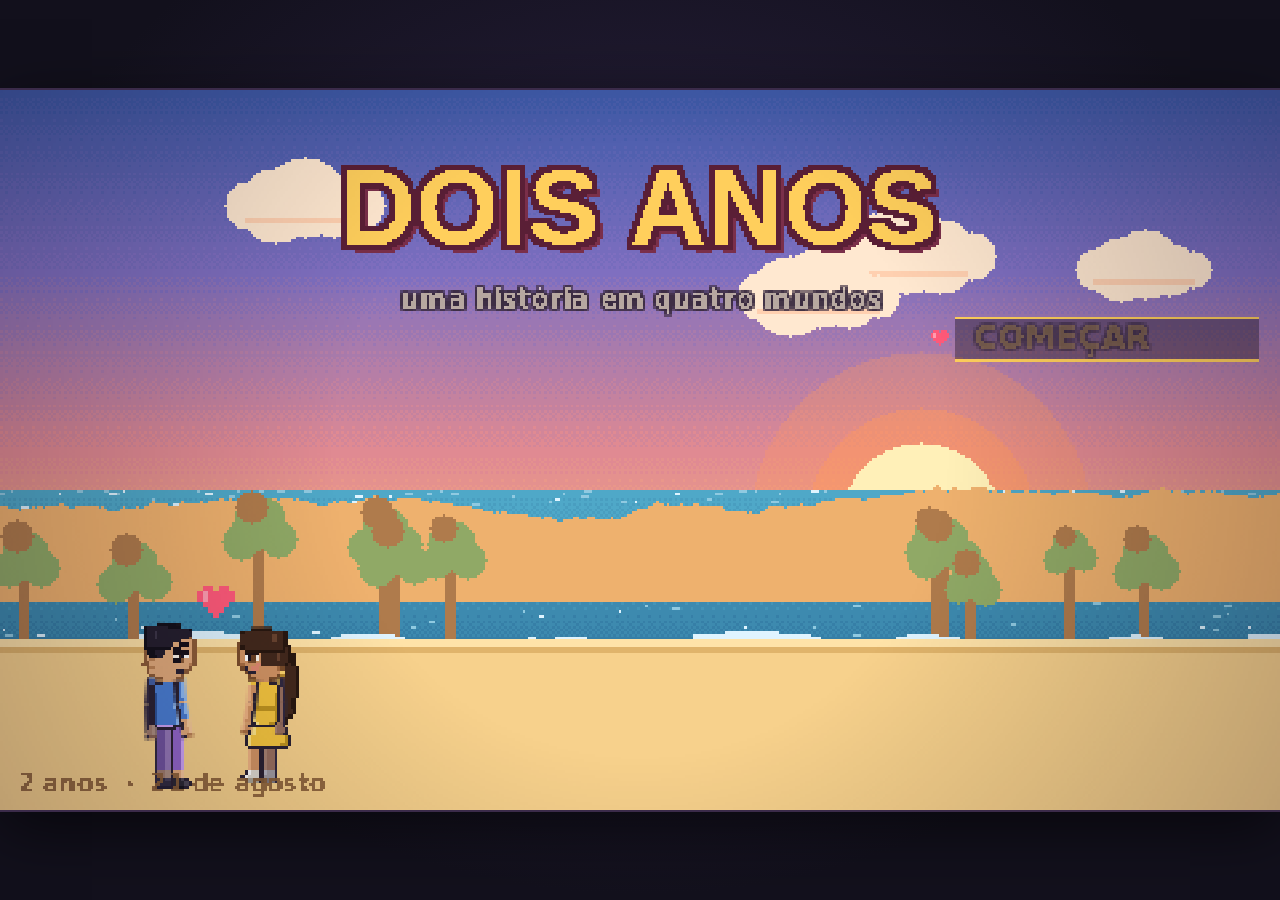
==== commit dfb9bce2: "Redesenha as quatro fases pra caberem no pulo, e ancora o cenario no chao Dois problemas que só apar" ====
--- a/dois-anos/JOGO_OFFLINE.html
+++ b/dois-anos/JOGO_OFFLINE.html
@@ -3410,7 +3410,7 @@
       this.camadas.push({ c: camadaNuvens(tema, L, 1.2, 0.85, 11).c, f: 0.06, y: 8 });
       this.camadas.push({ c: camadaMar(tema, L), f: 0.16, y: 150 });
       this.camadas.push({ c: camadaMorros(tema, L, 70, mixHex(tema.terra.corpo[0], tema.ceu[3], 0.55), 21, 1.6), f: 0.24, y: 122 });
-      this.camadas.push({ c: camadaArvores(tema, L, mixHex('#3f9e5a', tema.ceu[3], 0.42), mixHex('#7a5330', tema.ceu[3], 0.4), 33, 0.85), f: 0.42, y: 84 });
+      this.camadas.push({ c: camadaArvores(tema, L, mixHex('#3f9e5a', tema.ceu[3], 0.42), mixHex('#7a5330', tema.ceu[3], 0.4), 33, 0.62), f: 0.42, y: 84 });
     } else if (nomeTema === 'floresta') {
       this.camadas.push({ c: camadaEstrelas(L, 150, 7, 0.006), f: 0.03, y: 0 });
       this.camadas.push({ c: camadaMorros(tema, L, 90, mixHex('#1b2a48', tema.ceu[3], 0.35), 41, 1.3), f: 0.12, y: 120 });
@@ -4188,31 +4188,38 @@
 // as peças. Todas desenhadas com o "chão" na última linha do canvas.
 // ---------------------------------------------------------------------------
 const PECAS = {
+  // Palmeira. Ela tem que ser CLARAMENTE mais alta que a personagem (44 px):
+  // árvore da altura de gente não lê como árvore, lê como arbusto grande.
   palmeira(x, rnd, t, v) {
-    const tronco = '#8a5f38', troncoDk = '#5e3f22', folha = '#3fa85e', folhaDk = '#2b7a44';
-    const h = 46 + (v % 3) * 9;
+    const tronco = '#a9743e', troncoHi = '#c99459', troncoDk = '#6e4622';
+    const folha = '#3fa85e', folhaDk = '#2b7a44', folhaHi = '#6ad07f';
+    const base = 108;
+    const h = 74 + (v % 3) * 8;
     // O tronco entorta: palmeira reta parece poste com salada em cima.
     for (let i = 0; i < h; i++) {
-      const dx = Math.round(Math.sin(i / h * 1.5) * 5);
-      ret(x, 22 + dx, 74 - i, 5, 1, tronco);
-      ret(x, 22 + dx, 74 - i, 1, 1, troncoDk);
-      if (i % 5 === 0) ret(x, 22 + dx, 74 - i, 5, 1, troncoDk);
-    }
-    const tx = 22 + Math.round(Math.sin(1.5) * 5) + 2, ty = 74 - h;
-    for (let f = 0; f < 6; f++) {
-      const a = Math.PI + (f / 5) * Math.PI;
-      const comp = 16 + (f % 2) * 5;
-      for (let s = 0; s <= comp; s++) {
-        const px = tx + Math.cos(a) * s;
-        const py = ty + Math.sin(a) * s * 0.55 + s * s * 0.018;
-        const esp = Math.max(1, 4 - Math.floor(s / 6));
-        ret(x, px - esp / 2, py, esp, esp, s > comp * 0.6 ? folhaDk : folha);
+      const dx = Math.round(Math.sin(i / h * 1.6) * 7);
+      const larg = i > h - 12 ? 5 : 7;
+      ret(x, 28 + dx - larg / 2, base - i, larg, 1, tronco);
+      ret(x, 28 + dx - larg / 2, base - i, 1, 1, troncoDk);
+      ret(x, 28 + dx + larg / 2 - 1, base - i, 1, 1, troncoHi);
+      if (i % 6 === 0) ret(x, 28 + dx - larg / 2, base - i, larg, 1, troncoDk);
+    }
+    const tx = 28 + Math.round(Math.sin(1.6) * 7), ty = base - h;
+    // seis folhas em leque, caindo pelas pontas
+    for (let f = 0; f < 7; f++) {
+      const a = Math.PI + (f / 6) * Math.PI;
+      const comp = 22 + (f % 2) * 6;
+      for (let s2 = 0; s2 <= comp; s2++) {
+        const px = tx + Math.cos(a) * s2;
+        const py = ty + Math.sin(a) * s2 * 0.5 + s2 * s2 * 0.022;
+        const esp = Math.max(1, 5 - Math.floor(s2 / 7));
+        ret(x, px - esp / 2, py, esp, esp,
+          s2 > comp * 0.65 ? folhaDk : (f % 2 ? folha : folhaHi));
       }
     }
-    disco(x, tx, ty, 3, folhaDk);
-    // cocos
-    ret(x, tx - 3, ty + 3, 3, 3, '#6b4a2a');
-    ret(x, tx + 2, ty + 4, 3, 3, '#6b4a2a');
+    disco(x, tx, ty, 4, folhaDk);
+    ret(x, tx - 5, ty + 4, 4, 4, '#6b4a2a');
+    ret(x, tx + 2, ty + 5, 4, 4, '#6b4a2a');
   },
 
   concha(x, rnd, t) {
@@ -4222,23 +4229,29 @@
   },
 
   guardasol(x, rnd, t) {
-    ret(x, 15, 20, 2, 26, '#c8b49a');
-    for (let i = 0; i < 8; i++) {
-      const w = 32 - i * 4;
-      ret(x, 16 - w / 2, 20 - i * 2, w, 2, i % 2 ? '#ff6b8a' : '#fff3e0');
-    }
-    ret(x, 15, 12, 2, 8, '#c8b49a');
+    ret(x, 22, 26, 3, 36, '#c8b49a');
+    ret(x, 22, 26, 1, 36, '#a08c72');
+    for (let i = 0; i < 10; i++) {
+      const w = 46 - i * 4;
+      ret(x, 23 - w / 2, 26 - i * 2, w, 2, i % 2 ? '#ff6b8a' : '#fff3e0');
+    }
+    ret(x, 22, 4, 2, 6, '#c8b49a');
+    ret(x, 20, 60, 8, 2, '#e0c8a8');
   },
 
   castelo(x, rnd, t) {
-    const a = '#f0cd8c', b = '#d9ab63';
-    ret(x, 2, 12, 20, 10, a);
-    ret(x, 2, 20, 20, 2, b);
+    const a = '#f0cd8c', b = '#d9ab63', c = '#ffe3a8';
+    ret(x, 2, 17, 30, 13, a);
+    ret(x, 2, 17, 30, 2, c);
+    ret(x, 2, 28, 30, 2, b);
     for (let i = 0; i < 3; i++) {
-      ret(x, 3 + i * 8, 4, 6, 9, a);
-      ret(x, 3 + i * 8, 4, 6, 2, b);
-      ret(x, 5 + i * 8, 0, 1, 4, '#ffffff');
-    }
+      ret(x, 3 + i * 11, 5, 9, 13, a);
+      ret(x, 3 + i * 11, 5, 9, 2, c);
+      ret(x, 3 + i * 11, 12, 9, 1, b);
+      ret(x, 7 + i * 11, 0, 1, 5, '#ff6b8a');
+      ret(x, 8 + i * 11, 0, 4, 3, '#ffffff');
+    }
+    ret(x, 14, 22, 6, 8, b);
   },
 
   cogumelo(x, rnd, t, v) {
@@ -4361,7 +4374,7 @@
 };
 
 const TAM = {
-  palmeira: [46, 75], concha: [12, 8], guardasol: [34, 46], castelo: [24, 22],
+  palmeira: [60, 109], concha: [12, 8], guardasol: [48, 62], castelo: [34, 30],
   cogumelo: [24, 24], arbusto: [30, 22], flor: [8, 11], tronco: [36, 20],
   lanterna: [14, 44], poste: [26, 64], letreiro: [30, 26], lixeira: [18, 24],
   balao: [24, 38], passarinho: [16, 10], pedra: [24, 14], placa: [18, 26],
@@ -4753,89 +4766,107 @@
 }
 
 // ---------------------------------------------------------------------------
-// FASE 1 — A PRAIA. Ensina andar, pular e pisar. Sem buraco mortal até a
-// metade: o primeiro erro do jogador não pode custar caro.
+// REGRAS DE PROJETO DAS FASES (medidas com a física de systems/jogador.js)
+//
+//   pulo parado sobe .......... 48 px = 3 tiles, no limite exato
+//   alcance correndo .......... ~100 px = 6 tiles
+//   mola arremessa ............ ~134 px = 8 tiles
+//
+// Por isso, aqui:
+//   DEGRAU MÁXIMO = 2 TILES (32 px). Três tiles é a altura exata do pulo,
+//     e "exato" significa que só acerta quem sai no pixel certo com a
+//     velocidade certa. Um robô de teste travou justamente nisso, e uma
+//     pessoa travaria também.
+//   VÃO MÁXIMO = 4 TILES no plano, 3 se ainda estiver subindo.
+//   CARTA fica no máximo 2 tiles acima de algum lugar onde dê pra pisar.
+//     Memória inalcançável é pior do que memória nenhuma.
+// ---------------------------------------------------------------------------
+
+// ---------------------------------------------------------------------------
+// FASE 1 — A PRAIA. Ensina andar, pular e pisar. O primeiro erro do jogador
+// não pode custar caro: até a metade não existe buraco que puna.
 // ---------------------------------------------------------------------------
 function fasePraia() {
   const c = new Construtor(196, 22);
   const CH = 16;
   c.comecar(4, CH);
 
-  // trecho de respiro: chão liso e reto, só pra sentir o controle
+  // respiro: chão liso e reto, só pra sentir o controle
   c.chao(0, 26, CH);
-  c.enfeite('palmeira', 8, CH - 4);
-  c.enfeite('guardasol', 15, CH - 3);
-  c.enfeite('concha', 12, CH - 1, false);
-  c.enfeite('castelo', 20, CH - 1, false);
+  c.enfeite('palmeira', 8, CH);
+  c.enfeite('guardasol', 15, CH);
+  c.enfeite('concha', 12, CH, false);
+  c.enfeite('castelo', 20, CH, false);
   c.trilha(10, CH - 3, 5);
 
   // primeiro degrau e primeiro caranguejo
+  c.agua(27, 28, CH);
   c.chao(29, 44, CH - 1);
-  c.agua(27, 28, CH);
   c.inimigo(38, CH - 1, 'caranguejo', 4);
   c.arco(29, CH - 3, 5, 2);
-  c.enfeite('palmeira', 41, CH - 5);
-  c.enfeite('pedra', 33, CH - 2, false);
-
-  // plataformas sobre a água — a carta fica no ponto mais alto
-  c.agua(45, 55, CH);
-  c.plat(46, CH - 4, 3);
-  c.plat(51, CH - 6, 3);
-  c.carta(52, CH - 8);
-  c.plat(56, CH - 4, 3);
-  c.trilha(46, CH - 6, 3);
+  c.enfeite('palmeira', 41, CH - 1);
+  c.enfeite('pedra', 33, CH - 1, false);
+
+  // plataformas sobre a água, subindo de dois em dois tiles
+  c.agua(45, 57, CH);
+  c.plat(46, CH - 3, 4);
+  c.plat(52, CH - 5, 4);
+  c.carta(53, CH - 7);
+  c.trilha(47, CH - 5, 3);
 
   c.chao(59, 78, CH);
   c.checkpoint(61, CH);
-  c.enfeite('palmeira', 63, CH - 4);
+  c.enfeite('palmeira', 63, CH);
   c.inimigo(68, CH, 'caranguejo', 5);
   c.inimigo(74, CH, 'caranguejo', 3);
-  c.bloco(71, CH - 3, 2, 1);
-  c.coracao(71, CH - 5); c.coracao(72, CH - 5);
+  c.bloco(71, CH - 2, 2, 1);
+  c.coracao(71, CH - 4); c.coracao(72, CH - 4);
 
   // escadinha e mirante
   c.escada(79, CH - 1, 4);
   c.chao(83, 96, CH - 4);
-  c.enfeite('guardasol', 88, CH - 7);
+  c.enfeite('guardasol', 88, CH - 4);
   c.inimigo(92, CH - 4, 'caranguejo', 4);
-  c.plat(90, CH - 8, 4);
-  c.carta(92, CH - 10);
-  c.trilha(85, CH - 6, 4);
-
-  // descida em plataformas, com um pássaro voando
+  c.plat(87, CH - 6, 3);
+  c.plat(92, CH - 8, 3);
+  c.carta(93, CH - 10);
+  c.trilha(85, CH - 6, 3);
+
+  // descida em plataformas, com uma gaivota cruzando
   c.agua(97, 108, CH);
   c.plat(98, CH - 5, 3);
   c.plat(102, CH - 3, 3);
   c.inimigo(104, CH - 8, 'gaivota', 6);
-  c.plat(106, CH - 5, 3);
+  c.plat(106, CH - 2, 3);
 
   c.chao(110, 130, CH);
   c.checkpoint(112, CH);
-  c.enfeite('palmeira', 115, CH - 4);
-  c.enfeite('concha', 119, CH - 1, false);
+  c.enfeite('palmeira', 115, CH);
+  c.enfeite('concha', 119, CH, false);
   c.inimigo(122, CH, 'caranguejo', 5);
   c.mola(126, CH - 1);
-  c.coracao(126, CH - 6); c.coracao(126, CH - 8);
-  c.carta(126, CH - 11);
-
-  // trecho de vãos de verdade, agora que já sabe pular
+  c.coracao(126, CH - 5); c.coracao(126, CH - 7);
+  c.carta(126, CH - 7);   // a mola sobe 8 tiles; 7 deixa folga
+
+  // vãos de verdade, agora que já sabe pular
   c.chao(133, 140, CH);
   c.chao(144, 150, CH);
   c.chao(154, 162, CH);
   c.arco(140, CH - 2, 4, 2);
   c.arco(150, CH - 2, 4, 2);
   c.inimigo(147, CH, 'caranguejo', 2);
-  c.enfeite('palmeira', 158, CH - 4);
+  c.enfeite('palmeira', 158, CH);
 
   // o píer: madeira sobre a água, e ele no fim dela
   c.agua(163, 195, CH + 1);
   for (let x = 164; x <= 190; x++) c.plat(x, CH, 1);
-  c.enfeite('palmeira', 166, CH - 4);
-  c.enfeite('guardasol', 176, CH - 1);
+  c.enfeite('palmeira', 166, CH);
+  c.enfeite('guardasol', 176, CH);
   c.inimigo(172, CH, 'caranguejo', 3);
   c.inimigo(180, CH - 5, 'gaivota', 5);
   c.trilha(168, CH - 3, 4);
-  c.carta(178, CH - 4);
+  c.plat(177, CH - 3, 3);
+  c.carta(178, CH - 5);
   c.checkpoint(184, CH);
   c.final(188, CH);
   return c;
@@ -4850,60 +4881,63 @@
   c.comecar(4, CH);
 
   c.chao(0, 22, CH);
-  c.enfeite('tronco', 7, CH - 1, false);
-  c.enfeite('cogumelo', 12, CH - 1, false);
-  c.enfeite('arbusto', 16, CH - 1, false);
-  c.enfeite('lanterna', 19, CH - 3);
+  c.enfeite('tronco', 7, CH, false);
+  c.enfeite('cogumelo', 12, CH, false);
+  c.enfeite('arbusto', 16, CH, false);
+  c.enfeite('lanterna', 19, CH);
   c.trilha(9, CH - 3, 4);
 
+  c.arco(22, CH - 2, 4, 2);
   c.chao(25, 40, CH);
-  c.enfeite('arbusto', 27, CH - 1, false);
+  c.enfeite('arbusto', 27, CH, false);
   c.inimigo(31, CH, 'sombra', 5);
   c.mola(36, CH - 1);
-  c.plat(34, CH - 7, 5);
+  c.plat(34, CH - 7, 5);        // alcançada pela mola (8 tiles de impulso)
   c.carta(36, CH - 9);
-  c.enfeite('lanterna', 39, CH - 3);
+  c.enfeite('lanterna', 39, CH);
 
   // plataformas móveis sobre o vazio
-  c.movel(43, CH - 3, 3, 6, 0, 30);
-  c.movel(52, CH - 6, 3, 0, 4, 24);
+  c.movel(43, CH - 2, 3, 6, 0, 30);
+  c.movel(52, CH - 4, 3, 0, 4, 24);
   c.chao(58, 72, CH - 2);
   c.checkpoint(60, CH - 2);
-  c.enfeite('cogumelo', 63, CH - 3, false);
+  c.enfeite('cogumelo', 63, CH - 2, false);
   c.inimigo(66, CH - 2, 'sombra', 4);
   c.inimigo(69, CH - 8, 'vagalume', 5);
-  c.trilha(44, CH - 5, 3);
+  c.trilha(44, CH - 4, 3);
 
   // subida em cogumelos
   c.chao(75, 82, CH);
   c.mola(78, CH - 1);
   c.plat(76, CH - 7, 4);
-  c.plat(82, CH - 10, 4);
-  c.carta(84, CH - 12);
+  c.plat(81, CH - 9, 4);
+  c.carta(83, CH - 11);
   c.trilha(77, CH - 9, 3);
-  c.enfeite('lanterna', 81, CH - 3);
+  c.enfeite('lanterna', 81, CH);
 
   c.chao(86, 104, CH - 4);
   c.checkpoint(88, CH - 4);
   c.inimigo(94, CH - 4, 'sombra', 6);
   c.inimigo(99, CH - 10, 'vagalume', 6);
   c.espinhos(97, 99, CH - 5);
-  c.plat(96, CH - 9, 5);
-  c.enfeite('tronco', 101, CH - 5, false);
+  c.plat(95, CH - 6, 6);        // ponte por cima dos espinhos
+  c.enfeite('tronco', 101, CH - 4, false);
 
   // corredor de vaga-lumes
+  c.arco(104, CH - 2, 4, 2);
   c.chao(107, 126, CH);
-  c.enfeite('arbusto', 110, CH - 1, false);
-  c.enfeite('cogumelo', 116, CH - 1, false);
+  c.enfeite('arbusto', 110, CH, false);
+  c.enfeite('cogumelo', 116, CH, false);
   c.inimigo(112, CH - 6, 'vagalume', 4);
   c.inimigo(118, CH - 7, 'vagalume', 5);
   c.inimigo(123, CH - 5, 'vagalume', 4);
   c.arco(110, CH - 3, 7, 3);
-  c.carta(120, CH - 9);
+  c.plat(118, CH - 2, 4);
+  c.carta(120, CH - 4);
 
   // descida com plataformas móveis verticais
-  c.movel(129, CH - 4, 3, 0, 6, 30);
-  c.movel(136, CH - 8, 3, 0, 6, 26);
+  c.movel(129, CH - 2, 3, 0, 5, 30);
+  c.movel(136, CH - 6, 3, 0, 5, 26);
   c.chao(142, 158, CH - 1);
   c.checkpoint(144, CH - 1);
   c.mola(150, CH - 2);
@@ -4911,18 +4945,20 @@
   c.plat(148, CH - 8, 5);
   c.trilha(149, CH - 10, 4);
 
+  c.arco(158, CH - 3, 5, 2);
   c.chao(161, 178, CH);
   c.espinhos(166, 168, CH - 1);
-  c.plat(165, CH - 4, 5);
+  c.plat(165, CH - 2, 5);
   c.inimigo(173, CH, 'sombra', 4);
-  c.enfeite('tronco', 176, CH - 1, false);
+  c.enfeite('tronco', 176, CH, false);
 
   // a clareira
+  c.arco(178, CH - 2, 4, 2);
   c.chao(181, 213, CH);
-  c.enfeite('lanterna', 184, CH - 3);
-  c.enfeite('lanterna', 200, CH - 3);
-  c.enfeite('cogumelo', 190, CH - 1, false);
-  c.enfeite('arbusto', 196, CH - 1, false);
+  c.enfeite('lanterna', 184, CH);
+  c.enfeite('lanterna', 200, CH);
+  c.enfeite('cogumelo', 190, CH, false);
+  c.enfeite('arbusto', 196, CH, false);
   c.inimigo(188, CH - 7, 'vagalume', 6);
   c.trilha(186, CH - 3, 6);
   c.checkpoint(203, CH);
@@ -4931,7 +4967,7 @@
 }
 
 // ---------------------------------------------------------------------------
-// FASE 3 — A CIDADE NA CHUVA. Telhados, vão largo, subida de verdade.
+// FASE 3 — A CIDADE NA CHUVA. Telhados, vão largo, e um beco que sobe.
 // ---------------------------------------------------------------------------
 function faseCidade() {
   const c = new Construtor(226, 28);
@@ -4939,58 +4975,64 @@
   c.comecar(4, CH);
 
   c.chao(0, 24, CH);
-  c.enfeite('poste', 8, CH - 1);
-  c.enfeite('lixeira', 13, CH - 1, false);
-  c.enfeite('letreiro', 18, CH - 5);
+  c.enfeite('poste', 8, CH);
+  c.enfeite('lixeira', 13, CH, false);
+  c.enfeite('letreiro', 18, CH - 4);
   c.trilha(10, CH - 3, 5);
   c.inimigo(20, CH, 'guardachuva', 4);
 
   // sobe para o telhado
   c.escada(26, CH - 1, 3);
   c.chao(29, 44, CH - 3);
-  c.enfeite('poste', 33, CH - 4);
+  c.enfeite('poste', 33, CH - 3);
   c.inimigo(38, CH - 3, 'guardachuva', 5);
-  c.plat(40, CH - 8, 4);
-  c.carta(42, CH - 10);
   c.checkpoint(31, CH - 3);
+  c.plat(38, CH - 5, 3);
+  c.plat(42, CH - 7, 3);
+  c.carta(43, CH - 9);
 
   // vão largo entre prédios, com plataforma móvel no meio
-  c.movel(47, CH - 6, 4, 7, 0, 40);
+  c.movel(47, CH - 5, 4, 7, 0, 40);
   c.chao(58, 74, CH - 6);
-  c.enfeite('letreiro', 62, CH - 9);
+  c.enfeite('letreiro', 62, CH - 8);
   c.inimigo(66, CH - 6, 'guardachuva', 5);
   c.inimigo(70, CH - 12, 'pombo', 6);
-  c.plat(63, CH - 11, 5);
-  c.trilha(64, CH - 13, 4);
+  c.plat(61, CH - 8, 3);
+  c.plat(65, CH - 10, 4);
+  c.trilha(66, CH - 12, 4);
 
   // escadaria de plataformas descendo
-  c.plat(77, CH - 9, 3);
-  c.plat(82, CH - 7, 3);
-  c.plat(87, CH - 5, 3);
+  c.plat(77, CH - 8, 3);
+  c.plat(82, CH - 6, 3);
+  c.plat(87, CH - 4, 3);
+  c.arco(88, CH - 6, 4, 2);
   c.chao(91, 108, CH - 2);
   c.checkpoint(93, CH - 2);
-  c.enfeite('lixeira', 96, CH - 3, false);
-  c.enfeite('poste', 101, CH - 3);
+  c.enfeite('lixeira', 96, CH - 2, false);
+  c.enfeite('poste', 101, CH - 2);
   c.inimigo(99, CH - 2, 'guardachuva', 4);
   c.espinhos(104, 106, CH - 3);
-  c.plat(103, CH - 6, 5);
-  c.carta(105, CH - 8);
-
-  // beco: subida vertical apertada
+  c.plat(103, CH - 4, 5);
+  c.carta(105, CH - 6);
+
+  // o beco: subida vertical, dois tiles por vez, alternando os lados
+  c.arco(108, CH - 3, 4, 2);
   c.chao(111, 116, CH);
   c.bloco(117, CH - 1, 1, 1);
-  c.plat(112, CH - 4, 3);
-  c.plat(116, CH - 7, 3);
+  c.plat(112, CH - 2, 3);
+  c.plat(116, CH - 4, 3);
+  c.plat(112, CH - 6, 3);
+  c.plat(116, CH - 8, 3);
   c.plat(112, CH - 10, 3);
-  c.plat(116, CH - 13, 3);
-  c.trilha(113, CH - 6, 2);
-  c.carta(117, CH - 15);
+  c.plat(116, CH - 12, 3);
+  c.trilha(113, CH - 4, 2);
+  c.carta(117, CH - 14);
   c.inimigo(114, CH - 12, 'pombo', 4);
 
   c.chao(120, 140, CH - 14);
   c.checkpoint(122, CH - 14);
-  c.enfeite('letreiro', 126, CH - 17);
-  c.enfeite('poste', 132, CH - 15);
+  c.enfeite('letreiro', 126, CH - 16);
+  c.enfeite('poste', 132, CH - 14);
   c.inimigo(130, CH - 14, 'guardachuva', 5);
   c.inimigo(137, CH - 20, 'pombo', 6);
   c.trilha(124, CH - 17, 5);
@@ -4998,23 +5040,25 @@
   // travessia alta, plataformas móveis nos dois eixos
   c.movel(144, CH - 14, 3, 0, 5, 34);
   c.movel(151, CH - 12, 3, 6, 0, 44);
-  c.movel(162, CH - 16, 3, 0, 6, 30);
+  c.movel(162, CH - 15, 3, 0, 5, 30);
   c.chao(168, 184, CH - 10);
   c.checkpoint(170, CH - 10);
   c.inimigo(176, CH - 10, 'guardachuva', 5);
-  c.plat(178, CH - 15, 5);
-  c.carta(180, CH - 17);
-  c.enfeite('letreiro', 173, CH - 13);
+  c.plat(176, CH - 12, 4);
+  c.carta(178, CH - 14);
+  c.enfeite('letreiro', 173, CH - 12);
 
   // descida final até a rua
   c.plat(187, CH - 8, 4);
-  c.plat(193, CH - 5, 4);
-  c.chao(198, 225, CH);
-  c.enfeite('poste', 202, CH - 1);
-  c.enfeite('lixeira', 207, CH - 1, false);
-  c.enfeite('letreiro', 212, CH - 5);
-  c.inimigo(205, CH, 'guardachuva', 5);
-  c.trilha(200, CH - 3, 6);
+  c.plat(192, CH - 5, 4);
+  c.plat(197, CH - 3, 3);
+  c.arco(197, CH - 4, 4, 2);
+  c.chao(200, 225, CH);
+  c.enfeite('poste', 204, CH);
+  c.enfeite('lixeira', 208, CH, false);
+  c.enfeite('letreiro', 212, CH - 4);
+  c.inimigo(206, CH, 'guardachuva', 5);
+  c.trilha(202, CH - 3, 6);
   c.checkpoint(215, CH);
   c.final(220, CH);
   return c;
@@ -5025,64 +5069,67 @@
 // ---------------------------------------------------------------------------
 function faseCeu() {
   const c = new Construtor(150, 46);
-  const BASE = 42;
-  c.comecar(4, BASE);
-
-  c.chao(0, 20, BASE);
-  c.enfeite('balao', 8, BASE - 4);
-  c.enfeite('passarinho', 14, BASE - 6);
-  c.trilha(9, BASE - 3, 5);
-
-  // começo da subida
-  c.plat(23, BASE - 3, 4);
-  c.plat(29, BASE - 6, 4);
-  c.plat(24, BASE - 9, 4);
-  c.plat(30, BASE - 12, 5);
-  c.carta(32, BASE - 14);
-  c.inimigo(27, BASE - 8, 'nuvenzinha', 4);
-  c.trilha(25, BASE - 5, 3);
-
-  c.chao(36, 50, BASE - 14);
-  c.checkpoint(38, BASE - 14);
-  c.enfeite('balao', 42, BASE - 18);
-  c.mola(46, BASE - 15);
-  c.inimigo(44, BASE - 14, 'nuvenzinha', 5);
-  c.plat(44, BASE - 21, 5);
-  c.trilha(46, BASE - 19, 3);
+  const B = 42;
+  c.comecar(4, B);
+
+  c.chao(0, 20, B);
+  c.enfeite('balao', 8, B - 4);
+  c.enfeite('passarinho', 14, B - 6);
+  c.trilha(9, B - 3, 5);
+
+  // começo da subida: zigue-zague de dois em dois tiles
+  c.plat(23, B - 2, 4);
+  c.plat(28, B - 4, 4);
+  c.plat(24, B - 6, 4);
+  c.plat(29, B - 8, 4);
+  c.plat(25, B - 10, 4);
+  c.plat(30, B - 12, 5);
+  c.carta(32, B - 14);
+  c.inimigo(27, B - 6, 'nuvenzinha', 4);
+  c.trilha(25, B - 4, 3);
+
+  c.chao(36, 50, B - 14);
+  c.checkpoint(38, B - 14);
+  c.enfeite('balao', 42, B - 18);
+  c.mola(46, B - 15);
+  c.inimigo(44, B - 14, 'nuvenzinha', 5);
+  c.plat(44, B - 21, 5);       // a mola sobe 8 tiles, sobra folga
+  c.trilha(46, B - 19, 3);
 
   // nuvens frágeis: pisou, tem meio segundo
-  c.fragil(53, BASE - 20, 3);
-  c.fragil(58, BASE - 22, 3);
-  c.fragil(63, BASE - 20, 3);
-  c.plat(68, BASE - 23, 4);
-  c.carta(70, BASE - 25);
-  c.inimigo(60, BASE - 27, 'nuvenzinha', 6);
-
-  c.chao(74, 88, BASE - 24);
-  c.checkpoint(76, BASE - 24);
-  c.enfeite('passarinho', 80, BASE - 28);
-  c.inimigo(83, BASE - 24, 'nuvenzinha', 5);
-  c.movel(90, BASE - 26, 3, 0, 6, 30);
-  c.plat(96, BASE - 29, 4);
-  c.trilha(91, BASE - 29, 3);
-
-  // trecho de plataformas móveis largas, o mais alto da subida
-  c.movel(102, BASE - 30, 4, 6, 0, 38);
-  c.fragil(112, BASE - 32, 3);
-  c.movel(117, BASE - 33, 3, 0, 5, 28);
-  c.chao(123, 136, BASE - 34);
-  c.checkpoint(125, BASE - 34);
-  c.carta(129, BASE - 36);
-  c.inimigo(132, BASE - 34, 'nuvenzinha', 4);
-  c.enfeite('balao', 127, BASE - 38);
+  c.fragil(52, B - 21, 3);
+  c.fragil(57, B - 23, 3);
+  c.fragil(63, B - 21, 3);
+  c.plat(68, B - 22, 4);
+  c.carta(70, B - 24);
+  c.inimigo(60, B - 27, 'nuvenzinha', 6);
+
+  c.chao(74, 88, B - 24);
+  c.checkpoint(76, B - 24);
+  c.enfeite('passarinho', 80, B - 28);
+  c.inimigo(83, B - 24, 'nuvenzinha', 5);
+  c.movel(90, B - 24, 3, 0, 4, 30);
+  c.plat(96, B - 26, 4);
+  c.trilha(91, B - 26, 3);
+
+  // trecho mais alto: móveis largas e uma nuvem frágil no meio
+  c.movel(102, B - 28, 4, 6, 0, 38);
+  c.fragil(112, B - 30, 3);
+  c.movel(117, B - 31, 3, 0, 4, 28);
+  c.chao(123, 136, B - 32);
+  c.checkpoint(125, B - 32);
+  c.plat(128, B - 34, 4);
+  c.carta(130, B - 36);
+  c.inimigo(132, B - 32, 'nuvenzinha', 4);
+  c.enfeite('balao', 127, B - 36);
 
   // o terraço da lua
-  c.plat(139, BASE - 37, 3);
-  c.chao(142, 149, BASE - 40);
-  c.trilha(139, BASE - 39, 3);
-  c.enfeite('balao', 145, BASE - 44);
-  c.checkpoint(144, BASE - 40);
-  c.final(146, BASE - 40);
+  c.plat(139, B - 34, 3);
+  c.chao(142, 149, B - 36);
+  c.trilha(139, B - 36, 3);
+  c.enfeite('balao', 145, B - 40);
+  c.checkpoint(144, B - 36);
+  c.final(146, B - 36);
   return c;
 }
 
@@ -6240,7 +6287,7 @@
   desenhar(ctx, bonecos, t) {
     if (!this.ativo || !this.linha) return;
     const k = easeOut(this.entrada);
-    const h = 62;
+    const h = 54;
     const y = VH - h - 8 + Math.round((1 - k) * 40);
     const x = 10, w = VW - 20;
 
@@ -6249,33 +6296,33 @@
     // retrato
     const b = bonecos[this.linha.quem];
     if (b) {
-      ret(ctx, x + 6, y + 6, 44, 44, COR.uiCaixaDk);
-      ret(ctx, x + 6, y + 6, 44, 1, COR.uiBorda);
-      ret(ctx, x + 6, y + 49, 44, 1, COR.uiBorda);
+      ret(ctx, x + 6, y + 6, 42, 42, COR.uiCaixaDk);
+      ret(ctx, x + 6, y + 6, 42, 1, COR.uiBorda);
+      ret(ctx, x + 6, y + 47, 42, 1, COR.uiBorda);
       ctx.save();
       ctx.beginPath();
-      ctx.rect(x + 6, y + 6, 44, 44);
+      ctx.rect(x + 6, y + 6, 42, 42);
       ctx.clip();
       // A cabeça é desenhada grande e cortada pela moldura: assim o rosto
       // ocupa o quadro inteiro em vez de nadar no meio dele. A âncora está
       // deslocada porque o pivô do sprite é o PESCOÇO, não o centro do rosto.
-      b.desenharCabeca(ctx, x + 20, y + 42, 2.6, this.linha.quem === 'ele' ? -1 : 1);
+      b.desenharCabeca(ctx, x + 21, y + 43, 2.3, this.linha.quem === 'ele' ? -1 : 1);
       ctx.restore();
     }
 
     const nome = this.linha.nome || '';
     if (nome) {
-      text(ctx, nome, x + 58, y + 6, { size: 10, color: COR.uiDestaque, outline: 1 });
+      text(ctx, nome, x + 56, y + 5, { size: 10, color: COR.uiDestaque, outline: 1 });
     }
 
     // texto digitado
     let restante = Math.floor(this.mostrado);
-    let ly = y + (nome ? 20 : 12);
+    let ly = y + (nome ? 19 : 12);
     for (const linha of this.quebradas) {
       if (restante <= 0) break;
       const pedaco = linha.slice(0, restante);
       restante -= linha.length;
-      text(ctx, pedaco, x + 58, ly, { size: 11, color: COR.uiTexto, outline: 1 });
+      text(ctx, pedaco, x + 56, ly, { size: 11, color: COR.uiTexto, outline: 1 });
       ly += 14;
     }
 
@@ -6808,7 +6855,10 @@
       if (!!d.atras !== atras) continue;
       const p = pecaDecor(d.tipo, this.tema, this.nomeTema, d.v);
       if (!p) continue;
-      const x = Math.round(d.x - cx), y = Math.round(d.y - cy) - p.h + T;
+      // CONVENÇÃO: o `y` do enfeite é a LINHA DE TILE ONDE ELE PISA, e a
+      // peça é desenhada com a base exatamente ali. A primeira versão somava
+      // um tile e a floresta inteira ficou plantada um palmo acima do chão.
+      const x = Math.round(d.x - cx), y = Math.round(d.y - cy) - p.h;
       if (x + p.w < 0 || x > VW) continue;
       ctx.drawImage(p.c, x, y);
     }
@@ -7083,18 +7133,34 @@
   desenhar(ctx, fundo, bonecos) {
     fundo.desenhar(ctx, this.t * 8, 0);
 
-    // chão de areia no rodapé, para os dois terem onde pisar
-    ret(ctx, 0, VH - 34, VW, 34, '#f7d18c');
-    ret(ctx, 0, VH - 34, VW, 3, '#ffe3a8');
-    ret(ctx, 0, VH - 31, VW, 2, '#e0b46b');
+    // Chão de areia no rodapé. A altura NÃO é decorativa: a base das
+    // árvores da paralaxe fica em y=214, e é este areal que precisa cobrir
+    // os troncos — sem ele a mata do fundo fica plantada dentro do mar.
+    const SOLO = 206;
+    ret(ctx, 0, SOLO, VW, VH - SOLO, '#f7d18c');
+    ret(ctx, 0, SOLO, VW, 3, '#ffe3a8');
+    ret(ctx, 0, SOLO + 3, VW, 2, '#e0b46b');
+    // espuma quebrando na areia — fina e irregular, senão vira faixa de neve
+    for (let i = 0; i < VW; i += 4) {
+      const onda = Math.sin(i * 0.09 + this.t * 1.6) + Math.sin(i * 0.031 - this.t);
+      if (onda < 0.2) continue;
+      ret(ctx, i, SOLO - 1 - Math.round(onda), 4, 1 + Math.round(onda), '#dff4ff');
+    }
 
     // --- os dois ---
+    // Um pouco maiores que no jogo: aqui eles são o assunto da tela, não
+    // uma peça do cenário.
     const bob = Math.sin(this.t * 1.6) * 1.2;
-    if (bonecos.ele) bonecos.ele.desenhar(ctx, 78, VH - 18 + bob, 1);
-    if (bonecos.ela) bonecos.ela.desenhar(ctx, 108, VH - 18 - bob, -1);
+    const pe = SOLO + 56;
+    const ESC = 1.35;
+    ctx.save();
+    ctx.scale(ESC, ESC);
+    if (bonecos.ele) bonecos.ele.desenhar(ctx, 62 / ESC, (pe + bob) / ESC, 1);
+    if (bonecos.ela) bonecos.ela.desenhar(ctx, 100 / ESC, (pe - bob) / ESC, -1);
+    ctx.restore();
     // coraçãozinho pulando entre os dois
     const hp = Math.abs(Math.sin(this.t * 2.2));
-    coracao(ctx, 93, VH - 66 - hp * 5, 4 + hp * 1.5, COR.coracao, COR.coracaoHi);
+    coracao(ctx, 81, pe - 66 - hp * 5, 5 + hp * 1.5, COR.coracao, COR.coracaoHi);
 
     // --- título ---
     const ent = easeBack(clamp(this.t / 0.9, 0, 1));
@@ -7109,9 +7175,9 @@
 
     // --- opções ---
     const ox = VW - 130;
-    const oy = 96;
+    const oy = 88;
     for (let i = 0; i < this.opcoes.length; i++) {
-      const y = oy + i * 20;
+      const y = oy + i * 19;
       const ativo = i === this.sel;
       const ap = clamp((this.t - 0.9 - i * 0.09) / 0.3, 0, 1);
       if (ap <= 0) continue;
@@ -7468,10 +7534,10 @@
 
     text(ctx, 'ÁLBUM', VW / 2, 8,
       { size: 16, font: 'titulo', align: 'center', color: COR.uiDestaque, outline: 1 });
-    text(ctx, `${this.coletadas.size} de ${MEMORIAS.length} memórias`, VW / 2, 28,
+    text(ctx, `${this.coletadas.size} de ${MEMORIAS.length} memórias`, VW / 2, 26,
       { size: 9, align: 'center', color: COR.uiDim });
 
-    const cw = 106, ch = 40, gx = 14, gy = 44;
+    const cw = 106, ch = 40, gx = 14, gy = 46;
     for (let i = 0; i < MEMORIAS.length; i++) {
       const m = MEMORIAS[i];
       const col = i % COLS, lin = Math.floor(i / COLS);
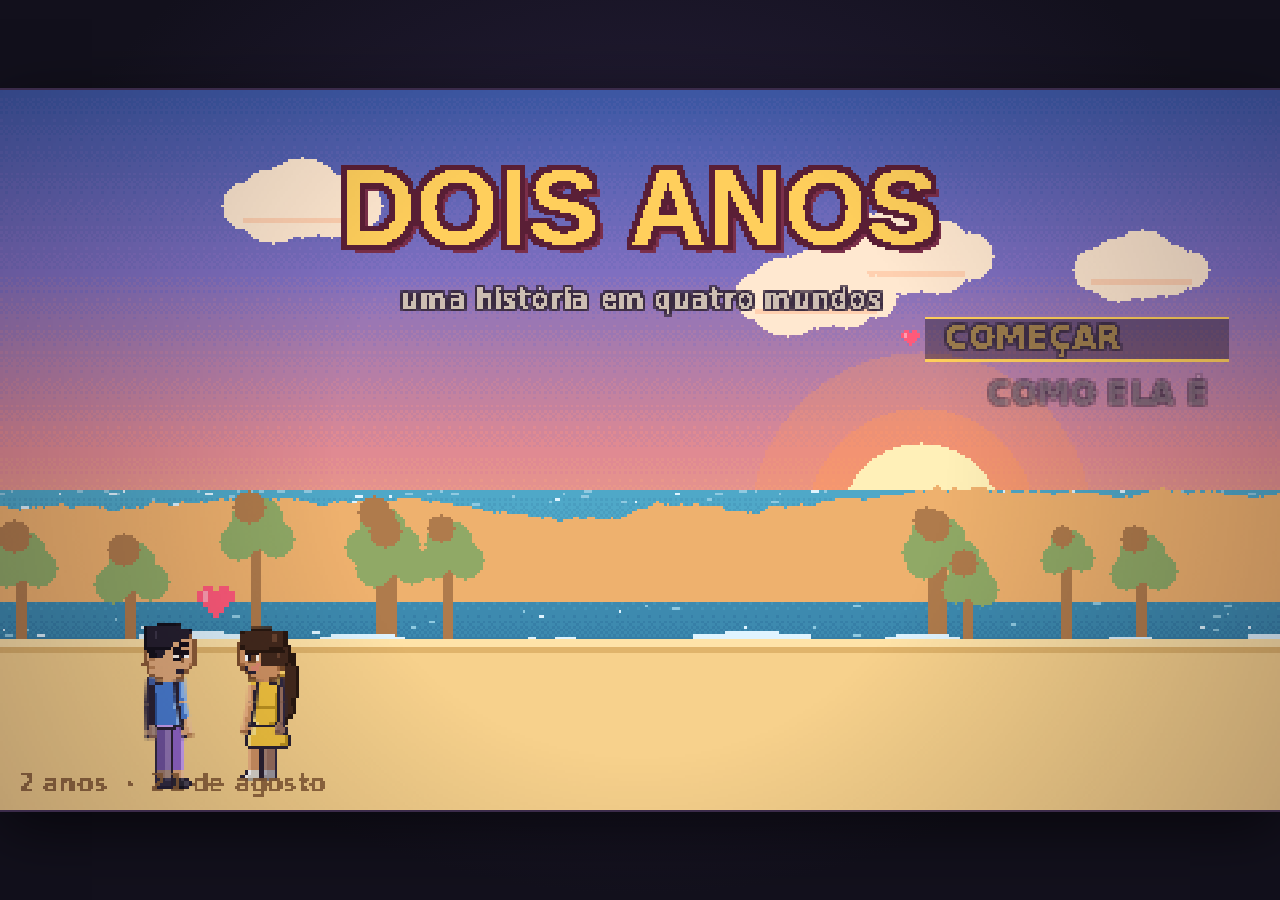
==== commit f985ee1f: "Pousa exato no chão, e tira os bichos da beira do buraco ENCAIXE DA ATERRISSAGEM. A colisão vertical" ====
--- a/dois-anos/JOGO_OFFLINE.html
+++ b/dois-anos/JOGO_OFFLINE.html
@@ -2080,9 +2080,9 @@
 // onde a cabeça encosta no pescoço. Como o pivô é o mesmo para todas, elas
 // se encaixam sozinhas, e o rig só precisa saber uma posição de cabeça.
 
-const { sprite, escurecer, carimbar, contornar, DEG } = __req("art/pixel.js");
+const { sprite, escurecer } = __req("art/pixel.js");
 const { PELES, CABELOS, TECIDOS, SAPATOS, OLHOS, ESCLERA, PUPILA, BRILHO_OLHO, COR } = __req("art/paleta.js");
-const { clamp, lerp, mixHex, makeBuffer } = __req("core/gfx.js");
+const { clamp, mixHex } = __req("core/gfx.js");
 
 // ---------------------------------------------------------------------------
 // medidas do esqueleto, em pixels a partir do chão (para cima é negativo)
@@ -3229,7 +3229,7 @@
 // Uma silhueta preta lá no fundo mata as duas e o desenho vira adesivo.
 
 const { makeBuffer, mulberry32, VW, VH, mixHex, clamp } = __req("core/gfx.js");
-const { ret, degradeV, disco, granular, linha } = __req("art/pixel.js");
+const { ret, degradeV, disco } = __req("art/pixel.js");
 
 // ---------------------------------------------------------------------------
 // céu
@@ -3605,7 +3605,7 @@
 // desenha superfície onde tem ar em cima, quina onde tem ar do lado. É o
 // que evita ter que autorar 47 variações de canto à mão.
 
-const { makeBuffer, mulberry32, clamp } = __req("core/gfx.js");
+const { makeBuffer, mulberry32 } = __req("core/gfx.js");
 const { ret, granular, linha, disco } = __req("art/pixel.js");
 
 const T = 16;
@@ -3695,9 +3695,20 @@
   // Nuvem tem que ser fofa dos QUATRO lados, senão vira laje branca com
   // chapéu de algodão.
   if (nuvem) {
-    if (arEsq) { disco(x, px + 2, py + 5, 4, te.corpo[0]); disco(x, px + 2, py + 12, 3, te.corpo[0]); }
-    if (arDir) { disco(x, px + T - 3, py + 5, 4, te.corpo[0]); disco(x, px + T - 3, py + 12, 3, te.corpo[0]); }
-    if (arBaixo) { disco(x, px + 4, py + T - 3, 4, te.corpo[0]); disco(x, px + 12, py + T - 3, 4, te.corpo[0]); }
+    const C = te.corpo[0];
+    if (arEsq) {
+      disco(x, px + 3, py + 4, 5, C); disco(x, px + 2, py + 11, 4, C);
+      ret(x, px, py + 2, 4, 12, C);
+    }
+    if (arDir) {
+      disco(x, px + T - 4, py + 4, 5, C); disco(x, px + T - 3, py + 11, 4, C);
+      ret(x, px + T - 4, py + 2, 4, 12, C);
+    }
+    if (arBaixo) {
+      disco(x, px + 4, py + T - 4, 5, C); disco(x, px + 12, py + T - 4, 5, C);
+      ret(x, px, py + T - 8, T, 5, C);
+      ret(x, px + 2, py + T - 2, T - 4, 1, te.topoDk);
+    }
   }
 
   if (arCima) superficie(x, px, py, te, tema.superficie, rnd, semente(tx, ty));
@@ -3754,6 +3765,17 @@
 function tilePlataforma(x, tx, ty, tema) {
   const px = tx * T, py = ty * T;
   const p = tema.plataforma;
+  if (tema.superficie === 'nuvem') {
+    // No céu, plataforma de uma via é uma nuvenzinha achatada. Tábua de
+    // madeira flutuando no espaço não convence ninguém.
+    const t = tema.terra;
+    ret(x, px, py + 2, T, 4, t.topo[0]);
+    disco(x, px + 4, py + 3, 4, t.topo[0]);
+    disco(x, px + 12, py + 3, 4, t.topo[0]);
+    ret(x, px, py + 1, T, 1, '#ffffff');
+    ret(x, px + 1, py + 6, T - 2, 1, t.topoDk);
+    return;
+  }
   // A plataforma tem 6 pixels de altura e fica colada no TOPO do tile: é
   // ali que o pé encosta, e desenhar ela no meio deixa o personagem
   // flutuando visualmente.
@@ -3839,17 +3861,6 @@
   }
 }
 
-function desenharFragil(ctx, tile, camX, camY, tema) {
-  const px = Math.round(tile.x - camX), py = Math.round(tile.y - camY);
-  const a = tile.vida > 0 ? 1 : 0;
-  if (!a) return;
-  const tr = tema.plataforma;
-  const tremor = tile.tocado > 0 ? Math.round(Math.sin(tile.tocado * 40) * 1) : 0;
-  ret(ctx, px + tremor, py, T, 6, tr.madeiraHi);
-  ret(ctx, px + tremor, py + 4, T, 3, tr.madeira);
-  ret(ctx, px + tremor, py + 6, T, 1, tr.madeiraDk);
-}
-
   Object.defineProperty(__exp, "T", { get: function(){ return T; }, enumerable: true });
   Object.defineProperty(__exp, "VAZIO", { get: function(){ return VAZIO; }, enumerable: true });
   Object.defineProperty(__exp, "SOLIDO", { get: function(){ return SOLIDO; }, enumerable: true });
@@ -3860,7 +3871,6 @@
   Object.defineProperty(__exp, "Mapa", { get: function(){ return Mapa; }, enumerable: true });
   Object.defineProperty(__exp, "desenharTerreno", { get: function(){ return desenharTerreno; }, enumerable: true });
   Object.defineProperty(__exp, "desenharAgua", { get: function(){ return desenharAgua; }, enumerable: true });
-  Object.defineProperty(__exp, "desenharFragil", { get: function(){ return desenharFragil; }, enumerable: true });
 };
 __mods["world/fx.js"] = function(__exp){
 // fx.js — partículas: as do ar (sempre presentes) e as de acontecimento.
@@ -4160,8 +4170,7 @@
 // floresta só trocando a paleta.
 
 const { makeBuffer, mulberry32, mixHex } = __req("core/gfx.js");
-const { ret, disco, linha, granular } = __req("art/pixel.js");
-const { COR } = __req("art/paleta.js");
+const { ret, disco, linha } = __req("art/pixel.js");
 
 const cache = new Map();
 
@@ -4672,7 +4681,7 @@
 //   vão pulando correndo  5,5 tiles
 // Vão de 6 ou degrau de 4 não é desafio, é parede.
 
-const { Mapa, T, VAZIO, SOLIDO, PLATAFORMA, ESPINHO, AGUA, FRAGIL } = __req("world/tiles.js");
+const { Mapa, T, SOLIDO, PLATAFORMA, ESPINHO, AGUA, FRAGIL } = __req("world/tiles.js");
 const { ORDEM, TEMAS } = __req("world/temas.js");
 const { memoriasDoMundo, MUNDOS } = __req("dados/personalizacao.js");
 
@@ -4685,6 +4694,7 @@
     this.moveis = [];
     this.molas = [];
     this.checkpoints = [];
+    this.dicas = [];
     this.gaiola = null;
     this.inicio = { x: 3 * T, y: 10 * T };
     this._variante = 0;
@@ -4761,6 +4771,9 @@
     return this;
   }
   checkpoint(x, y) { this.checkpoints.push({ x: x * T + T / 2, y: y * T, pego: false }); return this; }
+  // Dica que aparece quando ela passa por este ponto. Só a fase 1 usa: quem
+  // não joga plataforma há vinte anos precisa que alguém diga como pular.
+  dica(x, texto) { this.dicas.push({ x: x * T, texto, dito: false }); return this; }
   comecar(x, y) { this.inicio = { x: x * T + T / 2, y: y * T }; return this; }
   final(x, y) { this.gaiola = { x: x * T + T / 2, y: y * T, aberta: false }; return this; }
 }
@@ -4780,6 +4793,10 @@
 //   VÃO MÁXIMO = 4 TILES no plano, 3 se ainda estiver subindo.
 //   CARTA fica no máximo 2 tiles acima de algum lugar onde dê pra pisar.
 //     Memória inalcançável é pior do que memória nenhuma.
+//   BICHO DE CHÃO fica a pelo menos 2 tiles da beirada. Um esbarrão atordoa
+//     por meio segundo, e meio segundo andando é o bastante para ela sair
+//     andando do penhasco sem poder fazer nada. Levar um coração por uma
+//     escolha ruim é justo; levar por uma que ela não pôde tomar, não.
 // ---------------------------------------------------------------------------
 
 // ---------------------------------------------------------------------------
@@ -4798,6 +4815,9 @@
   c.enfeite('concha', 12, CH, false);
   c.enfeite('castelo', 20, CH, false);
   c.trilha(10, CH - 3, 5);
+  c.dica(6, 'setas ou A/D para andar   ·   shift corre');
+  c.dica(16, 'espaço para pular — segurando, pula mais alto');
+  c.dica(30, 'os corações mostram por onde dá pra ir');
 
   // primeiro degrau e primeiro caranguejo
   c.agua(27, 28, CH);
@@ -4812,11 +4832,13 @@
   c.plat(46, CH - 3, 4);
   c.plat(52, CH - 5, 4);
   c.carta(53, CH - 7);
+  c.dica(45, 'a carta lá em cima é uma memória. Encoste nela.');
   c.trilha(47, CH - 5, 3);
 
   c.chao(59, 78, CH);
   c.checkpoint(61, CH);
   c.enfeite('palmeira', 63, CH);
+  c.dica(63, 'pule EM CIMA do caranguejo. Encostar de lado dói.');
   c.inimigo(68, CH, 'caranguejo', 5);
   c.inimigo(74, CH, 'caranguejo', 3);
   c.bloco(71, CH - 2, 2, 1);
@@ -4844,6 +4866,8 @@
   c.enfeite('palmeira', 115, CH);
   c.enfeite('concha', 119, CH, false);
   c.inimigo(122, CH, 'caranguejo', 5);
+  c.dica(112, 'a bandeira salva o ponto. Cair custa um coração, só isso.');
+  c.dica(124, 'pise na mola.');
   c.mola(126, CH - 1);
   c.coracao(126, CH - 5); c.coracao(126, CH - 7);
   c.carta(126, CH - 7);   // a mola sobe 8 tiles; 7 deixa folga
@@ -4867,6 +4891,7 @@
   c.trilha(168, CH - 3, 4);
   c.plat(177, CH - 3, 3);
   c.carta(178, CH - 5);
+  c.dica(180, 'ele está ali dentro. Encoste na bolha.');
   c.checkpoint(184, CH);
   c.final(188, CH);
   return c;
@@ -4941,7 +4966,7 @@
   c.chao(142, 158, CH - 1);
   c.checkpoint(144, CH - 1);
   c.mola(150, CH - 2);
-  c.inimigo(154, CH - 1, 'sombra', 4);
+  c.inimigo(151, CH - 1, 'sombra', 3);
   c.plat(148, CH - 8, 5);
   c.trilha(149, CH - 10, 4);
 
@@ -5072,7 +5097,12 @@
   const B = 42;
   c.comecar(4, B);
 
-  c.chao(0, 20, B);
+  // No céu não existe "chão": existe ilha de nuvem. Por isso aqui é bloco de
+  // três tiles de espessura e não chao(), que preencheria até o fundo do
+  // mapa e transformaria cada plataforma numa coluna branca de dez andares.
+  const ilha = (x0, x1, y, h = 3) => c.bloco(x0, y, x1 - x0 + 1, h);
+
+  ilha(0, 20, B, 4);
   c.enfeite('balao', 8, B - 4);
   c.enfeite('passarinho', 14, B - 6);
   c.trilha(9, B - 3, 5);
@@ -5088,7 +5118,7 @@
   c.inimigo(27, B - 6, 'nuvenzinha', 4);
   c.trilha(25, B - 4, 3);
 
-  c.chao(36, 50, B - 14);
+  ilha(36, 50, B - 14);
   c.checkpoint(38, B - 14);
   c.enfeite('balao', 42, B - 18);
   c.mola(46, B - 15);
@@ -5104,10 +5134,10 @@
   c.carta(70, B - 24);
   c.inimigo(60, B - 27, 'nuvenzinha', 6);
 
-  c.chao(74, 88, B - 24);
+  ilha(74, 88, B - 24);
   c.checkpoint(76, B - 24);
   c.enfeite('passarinho', 80, B - 28);
-  c.inimigo(83, B - 24, 'nuvenzinha', 5);
+  c.inimigo(82, B - 24, 'nuvenzinha', 4);
   c.movel(90, B - 24, 3, 0, 4, 30);
   c.plat(96, B - 26, 4);
   c.trilha(91, B - 26, 3);
@@ -5116,16 +5146,16 @@
   c.movel(102, B - 28, 4, 6, 0, 38);
   c.fragil(112, B - 30, 3);
   c.movel(117, B - 31, 3, 0, 4, 28);
-  c.chao(123, 136, B - 32);
+  ilha(123, 136, B - 32);
   c.checkpoint(125, B - 32);
   c.plat(128, B - 34, 4);
   c.carta(130, B - 36);
-  c.inimigo(132, B - 32, 'nuvenzinha', 4);
+  c.inimigo(131, B - 32, 'nuvenzinha', 3);
   c.enfeite('balao', 127, B - 36);
 
   // o terraço da lua
   c.plat(139, B - 34, 3);
-  c.chao(142, 149, B - 36);
+  ilha(142, 149, B - 36, 4);
   c.trilha(139, B - 36, 3);
   c.enfeite('balao', 145, B - 40);
   c.checkpoint(144, B - 36);
@@ -5165,6 +5195,7 @@
     moveis: c.moveis,
     molas: c.molas,
     checkpoints: c.checkpoints,
+    dicas: c.dicas,
     gaiola: c.gaiola,
     inicio: c.inicio,
     totalCartas: mems.length,
@@ -5195,8 +5226,8 @@
 // A colisão resolve X e Y em passos SEPARADOS. Resolver junto faz a
 // personagem grudar em quina e escalar parede sozinha.
 
-const { clamp, lerp } = __req("core/gfx.js");
-const { T, SOLIDO, PLATAFORMA, ESPINHO, AGUA, FRAGIL } = __req("world/tiles.js");
+const { clamp } = __req("core/gfx.js");
+const { T, FRAGIL } = __req("world/tiles.js");
 const { Boneco } = __req("art/rig.js");
 const { audio } = __req("core/audio.js");
 
@@ -5296,11 +5327,25 @@
     const c = this.caixa;
 
     if (this._solidoNaCaixa(mapa, c.x0, c.y0, c.x1, c.y1)) {
+      // ENCAIXE EXATO, não passo a passo. Empurrar de 1 em 1 pixel até sair
+      // deixa a personagem parando entre 0 e 1 pixel ACIMA do chão; na volta
+      // a gravidade puxa de novo, e ela vibra um pixel para sempre. Isso
+      // fazia a linha de tile dos pés alternar entre duas, o que quebra
+      // qualquer lógica que pergunte "em que altura eu estou".
+      if (dy > 0) {
+        const tyBateu = Math.floor((this.y - 0.001) / T);
+        this.y = tyBateu * T;
+      } else {
+        const tyBateu = Math.floor((this.y - ALT) / T);
+        this.y = (tyBateu + 1) * T + ALT;
+      }
+      // Se por algum motivo ainda encostar (quina apertada), desencalha no
+      // braço: um pixel por vez, como antes.
       const passo = dy > 0 ? -1 : 1;
       for (let i = 0; i < Math.ceil(Math.abs(dy)) + 2; i++) {
-        this.y += passo;
         const c2 = this.caixa;
         if (!this._solidoNaCaixa(mapa, c2.x0, c2.y0, c2.x1, c2.y1)) break;
+        this.y += passo;
       }
       if (dy > 0) {
         this._aterrissar();
@@ -5787,7 +5832,6 @@
 const { spriteBicho } = __req("art/bichos.js");
 const { desenhar } = __req("art/pixel.js");
 const { T } = __req("world/tiles.js");
-const { audio } = __req("core/audio.js");
 
 const PERFIS = {
   caranguejo:  { vel: 34, tipo: 'chao',  larg: 12, alt: 10, quadro: 0.22 },
@@ -5945,11 +5989,10 @@
 // tem sombra no chão? Não — tem BRILHO. A flutuação diz "isto é item, não é
 // cenário", e é o que separa uma moeda de um tijolo amarelo.
 
-const { clamp, lerp } = __req("core/gfx.js");
+const { clamp } = __req("core/gfx.js");
 const { ret, disco, coracao, aro } = __req("art/pixel.js");
 const { COR } = __req("art/paleta.js");
 const { T, FRAGIL } = __req("world/tiles.js");
-const { text } = __req("core/text.js");
 const { audio } = __req("core/audio.js");
 
 class Item {
@@ -6213,10 +6256,10 @@
 //            texto tem cara de papel — porque é o conteúdo pelo qual o
 //            jogo inteiro existe, e ele não pode passar como legenda.
 
-const { VW, VH, clamp, lerp, easeBack, easeOut } = __req("core/gfx.js");
-const { ret, disco, coracao } = __req("art/pixel.js");
+const { VW, VH, clamp, easeBack, easeOut } = __req("core/gfx.js");
+const { ret, coracao } = __req("art/pixel.js");
 const { COR } = __req("art/paleta.js");
-const { text, quebrar, medir } = __req("core/text.js");
+const { text, quebrar } = __req("core/text.js");
 const { audio } = __req("core/audio.js");
 
 const VEL_LETRA = 42;    // caracteres por segundo
@@ -6547,10 +6590,9 @@
 // A interface vem depois da luz porque, se vier antes, os corações do canto
 // escurecem junto com a floresta e ninguém enxerga a própria vida.
 
-const { VW, VH, clamp, gfx } = __req("core/gfx.js");
-const { ret, disco, coracao } = __req("art/pixel.js");
-const { COR } = __req("art/paleta.js");
-const { T, FRAGIL, desenharTerreno, desenharAgua } = __req("world/tiles.js");
+const { VW, clamp, gfx } = __req("core/gfx.js");
+const { coracao } = __req("art/pixel.js");
+const { FRAGIL, desenharTerreno, desenharAgua } = __req("world/tiles.js");
 const { Fundo } = __req("world/ceu.js");
 const { Ambiente, Particulas } = __req("world/fx.js");
 const { Camera } = __req("world/camera.js");
@@ -6595,15 +6637,14 @@
     // Ele só aparece andando com ela nas fases seguintes às que ele já foi
     // solto. Na fase 1 ele está preso e não existe fora da gaiola.
     const soltos = Math.min(4, progresso.resgates || 0);
-    if (soltos >= numero) {
-      this.companheiro.ligar(this.jogador.x - 24, this.jogador.y, soltos / 4);
-    } else if (soltos > 0) {
-      this.companheiro.ligar(this.jogador.x - 24, this.jogador.y, soltos / 4);
-    }
-
-    // o boneco dele DENTRO da gaiola, com a solidez do progresso
+    if (soltos > 0) this.companheiro.ligar(this.jogador.x - 24, this.jogador.y, soltos / 4);
+
+    // O boneco dele DENTRO da gaiola. Ele começa quase transparente e vai
+    // ficando inteiro a cada mundo — é o progresso do jogo virando imagem,
+    // sem barra e sem número.
     this.presoRig = new Companheiro(aparencia.ele);
     this.presoRig.rig.tocar('flutuando', true);
+    this.presoRig.rig.alpha = 0.34 + numero * 0.15;
     this.presoRig.solidez = soltos / 4;
     this.presoRig.solidezAlvo = soltos / 4;
 
@@ -6627,6 +6668,7 @@
     this.plaquinha = new Plaquinha();
     this.plaquinha.mostrar(this.d.info);
 
+    this.dicas = (this.d.dicas || []).map(d => ({ ...d }));
     this.t = 0;
     this.cartas = 0;
     this.coletadas = [];
@@ -6694,7 +6736,9 @@
         it.pego = true;
         if (it.tipo === 'coracao') {
           audio.coracao();
-          this.jogador.corações = Math.min(3, this.jogador.corações + (Math.random() < 0.25 ? 1 : 0));
+          // Coração cura, ponto. Numa história de presente, item que quase
+          // sempre não faz nada é só uma promessa quebrada.
+          if (this.jogador.corações < 3) { this.jogador.corações++; this.aoPerderVida(); }
         } else {
           audio.carta();
           this.cartas++;
@@ -6702,6 +6746,14 @@
           this.carta.abrir(it.memoria);
           this.aoPegarCarta();
         }
+      }
+    }
+
+    // dicas: dispara ao passar do ponto, uma vez só
+    for (const d of this.dicas) {
+      if (!d.dito && this.jogador.x >= d.x) {
+        d.dito = true;
+        if (this.hud && this.mostrarDicas !== false) this.hud.mostrarDica(d.texto);
       }
     }
 
@@ -6802,7 +6854,7 @@
       if (this.gaiola.aberta && this.resgatou && !this.terminou) {
         // solto: ele fica ao lado dela enquanto os dois conversam
         this.presoRig.rig.tocar('parada');
-        this.presoRig.rig.alpha = clamp(0.3 + this.numero * 0.18, 0, 1);
+        this.presoRig.rig.alpha = clamp(0.4 + this.numero * 0.15, 0, 1);
         this.presoRig.rig.desenhar(ctx, this.gaiola.x - cx, this.gaiola.y - cy, -1);
         this.presoRig.rig.alpha = 1;
       }
@@ -6891,7 +6943,7 @@
 const { VW, VH, clamp, lerp, easeOut, easeInOut } = __req("core/gfx.js");
 const { ret, disco, coracao, degradeV } = __req("art/pixel.js");
 const { COR } = __req("art/paleta.js");
-const { text, medir } = __req("core/text.js");
+const { text } = __req("core/text.js");
 const { audio } = __req("core/audio.js");
 const { CARTA_FINAL, NOMES, DATAS, MEMORIAS } = __req("dados/personalizacao.js");
 
@@ -7091,9 +7143,9 @@
 // praia ao pôr do sol, com o nome dela na tela.
 
 const { VW, VH, clamp, lerp, easeOut, easeBack } = __req("core/gfx.js");
-const { ret, disco, coracao, degradeV } = __req("art/pixel.js");
+const { ret, coracao } = __req("art/pixel.js");
 const { COR } = __req("art/paleta.js");
-const { text, medir } = __req("core/text.js");
+const { text } = __req("core/text.js");
 const { audio } = __req("core/audio.js");
 const { NOMES, DATAS } = __req("dados/personalizacao.js");
 const { caixa } = __req("systems/dialogo.js");
@@ -7275,8 +7327,8 @@
 //   3. Dá para editar ELE também, na mesma tela, com TAB. Ele aparece no
 //      jogo inteiro; deixar só ela editável seria estranho.
 
-const { VW, VH, clamp, lerp, easeOut } = __req("core/gfx.js");
-const { ret, disco, degradeV, coracao } = __req("art/pixel.js");
+const { VW, VH, clamp, easeOut } = __req("core/gfx.js");
+const { ret, degradeV, coracao } = __req("art/pixel.js");
 const { COR, NOMES_PELE, NOMES_CABELO, NOMES_ESTILO, NOMES_FRANJA, NOMES_OLHO, NOMES_FORMA_OLHO, NOMES_SOBRANCELHA, NOMES_BOCA, NOMES_OCULOS, NOMES_BRINCO, NOMES_ENFEITE, NOMES_ROUPA, NOMES_TECIDO, NOMES_SAPATO, NOMES_ALTURA, PELES, CABELOS, TECIDOS, SAPATOS, OLHOS } = __req("art/paleta.js");
 const { text, medir } = __req("core/text.js");
 const { Boneco } = __req("art/rig.js");
@@ -7487,11 +7539,10 @@
 // carta fechada com o nome escondido — o que sobra é vontade de voltar
 // naquela fase, que é exatamente o ponto.
 
-const { VW, VH, clamp, easeOut } = __req("core/gfx.js");
-const { ret, coracao, disco } = __req("art/pixel.js");
+const { VW, VH } = __req("core/gfx.js");
+const { ret, coracao } = __req("art/pixel.js");
 const { COR } = __req("art/paleta.js");
 const { text, quebrar } = __req("core/text.js");
-const { caixa } = __req("systems/dialogo.js");
 const { audio } = __req("core/audio.js");
 const { MEMORIAS, MUNDOS } = __req("dados/personalizacao.js");
 
@@ -7608,7 +7659,7 @@
 __mods["ui/pausa.js"] = function(__exp){
 // pausa.js — o menu que aparece com ESC.
 
-const { VW, VH, clamp } = __req("core/gfx.js");
+const { VW, VH } = __req("core/gfx.js");
 const { ret, coracao } = __req("art/pixel.js");
 const { COR } = __req("art/paleta.js");
 const { text } = __req("core/text.js");
@@ -7671,8 +7722,8 @@
 // própria cena — a bandeira que muda de cor, o brilho da carta, ele ficando
 // mais sólido a cada mundo.
 
-const { VW, VH, clamp, easeOut } = __req("core/gfx.js");
-const { ret, coracao, disco } = __req("art/pixel.js");
+const { VW, VH, clamp } = __req("core/gfx.js");
+const { ret, coracao } = __req("art/pixel.js");
 const { COR } = __req("art/paleta.js");
 const { text } = __req("core/text.js");
 
@@ -7747,13 +7798,12 @@
 // Regra de desenho respeitada em todo estado: mundo primeiro, LUZ no meio,
 // interface por último.
 
-const { VW, VH, gfx, clamp, lerp, easeOut } = __req("core/gfx.js");
+const { gfx, clamp } = __req("core/gfx.js");
 const { input } = __req("core/input.js");
 const { audio } = __req("core/audio.js");
-const { save, formatarTempo } = __req("core/save.js");
-const { text, limparCacheTexto } = __req("core/text.js");
-const { ret, coracao } = __req("art/pixel.js");
-const { COR } = __req("art/paleta.js");
+const { save } = __req("core/save.js");
+const { text } = __req("core/text.js");
+const { ret } = __req("art/pixel.js");
 const { Boneco } = __req("art/rig.js");
 const { Fundo } = __req("world/ceu.js");
 const { TEMAS } = __req("world/temas.js");
@@ -7764,7 +7814,7 @@
 const { Album } = __req("ui/album.js");
 const { Pausa } = __req("ui/pausa.js");
 const { Hud } = __req("ui/hud.js");
-const { APARENCIA_PADRAO, APARENCIA_ELE_PADRAO, MEMORIAS, NOMES } = __req("dados/personalizacao.js");
+const { APARENCIA_PADRAO, APARENCIA_ELE_PADRAO, MEMORIAS } = __req("dados/personalizacao.js");
 const { NUM_FASES } = __req("world/mapas.js");
 
 function quadro() { return new Promise(r => requestAnimationFrame(() => r())); }
@@ -7853,6 +7903,7 @@
     if (para === 'jogo') {
       this.nivel = new Nivel(dados.fase, this.aparencia, this.progresso);
       this.nivel.hud = this.hud;
+      this.nivel.mostrarDicas = this.opcoes.mostrarDicas !== false;
       this.faseAtual = dados.fase;
       audio.tocarMusica(this.nivel.tema.musica);
     } else if (para === 'menu') {
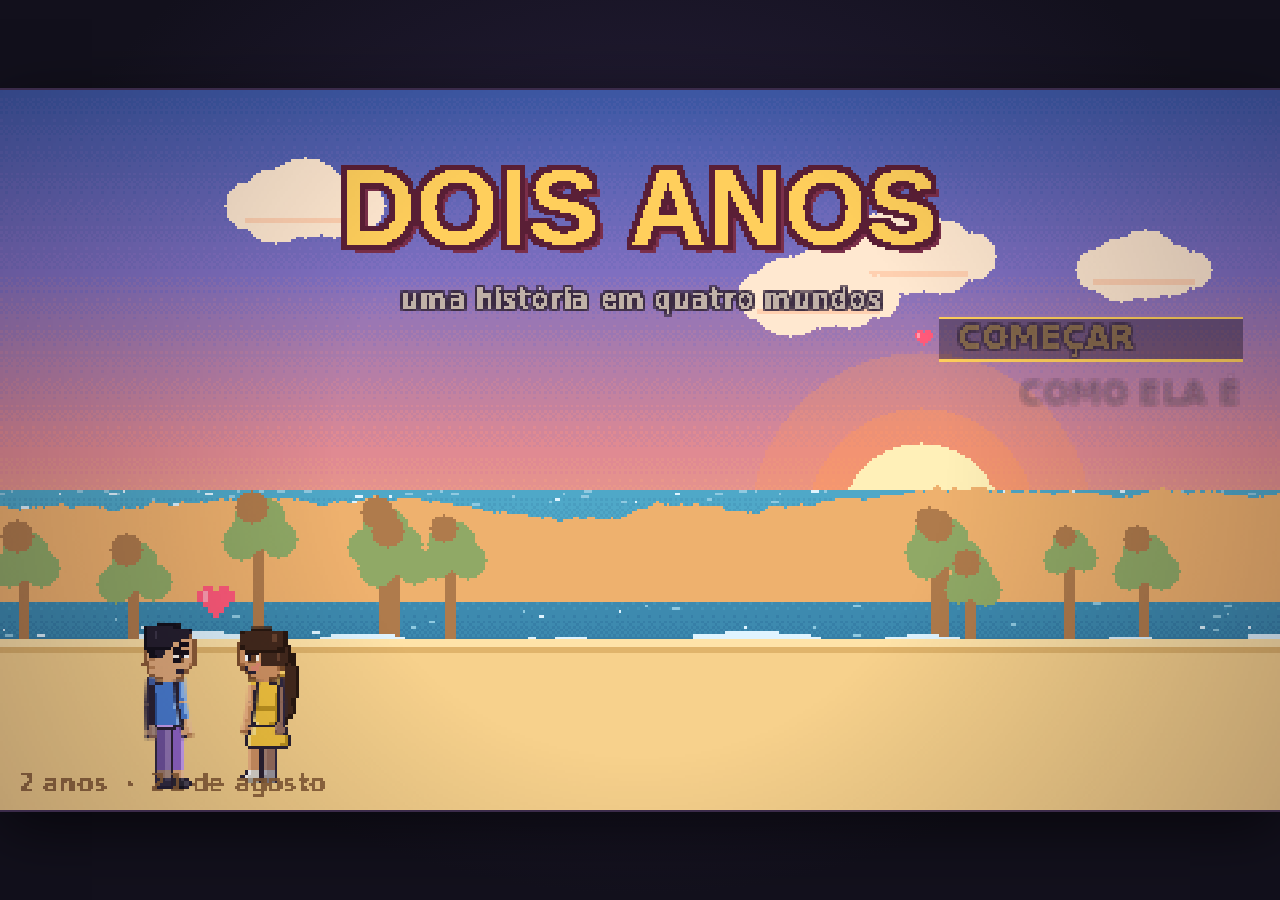
==== commit c8bf5014: "Todas as dezesseis memórias existem no mapa, e sobra nem falta quebra nada Duas fases tinham só três" ====
--- a/dois-anos/JOGO_OFFLINE.html
+++ b/dois-anos/JOGO_OFFLINE.html
@@ -4433,9 +4433,13 @@
 // AS MEMÓRIAS
 // ---------------------------------------------------------------------------
 // Cada carta espalhada pelas fases abre uma destas. `mundo` diz em qual das
-// quatro fases ela aparece (1 a 4). Pode ter quantas quiser em cada mundo —
-// o jogo distribui as cartas do mundo pelos pontos de coleta na ordem em que
-// estão aqui, e se sobrarem pontos de coleta ele não coloca carta neles.
+// quatro fases ela aparece (1 a 4).
+//
+// PODE TER QUANTAS QUISER EM CADA MUNDO. Cada fase tem quatro pontos de
+// carta desenhados à mão, mas o jogo se ajusta nos dois sentidos: se você
+// escrever menos de quatro, os pontos que sobram viram coração; se escrever
+// mais, corações espalhados pela fase viram carta. Nenhuma memória fica
+// inalcançável e o álbum sempre fecha.
 //
 // `titulo` é curto (cabe em uma linha). `texto` pode ter até umas 4 linhas;
 // use \n para quebrar onde você quiser.
@@ -4946,6 +4950,7 @@
   c.inimigo(99, CH - 10, 'vagalume', 6);
   c.espinhos(97, 99, CH - 5);
   c.plat(95, CH - 6, 6);        // ponte por cima dos espinhos
+  c.carta(97, CH - 8);
   c.enfeite('tronco', 101, CH - 4, false);
 
   // corredor de vaga-lumes
@@ -5124,7 +5129,8 @@
   c.mola(46, B - 15);
   c.inimigo(44, B - 14, 'nuvenzinha', 5);
   c.plat(44, B - 21, 5);       // a mola sobe 8 tiles, sobra folga
-  c.trilha(46, B - 19, 3);
+  c.trilha(46, B - 23, 3);
+  c.carta(48, B - 23);
 
   // nuvens frágeis: pisou, tem meio segundo
   c.fragil(52, B - 21, 3);
@@ -5173,8 +5179,13 @@
   const tema = TEMAS[nomeTema];
 
   // As cartas do mapa recebem, na ordem, as memórias escritas em
-  // personalizacao.js. Se houver mais pontos que memórias, os pontos que
-  // sobram viram coração — melhor do que uma carta vazia.
+  // personalizacao.js.
+  //
+  // O número de memórias por mundo é livre, e as duas sobras são tratadas:
+  // se sobrar PONTO, ele vira coração (melhor que carta vazia); se sobrar
+  // MEMÓRIA, um coração espaçado vira carta. Sem isso, escrever seis
+  // memórias num mundo com quatro pontos deixaria duas inalcançáveis para
+  // sempre, e o álbum nunca fecharia.
   const mems = memoriasDoMundo(n);
   let k = 0;
   for (const it of c.itens) {
@@ -5182,6 +5193,15 @@
     if (k < mems.length) it.memoria = mems[k++];
     else it.tipo = 'coracao';
   }
+  if (k < mems.length) {
+    const corações = c.itens.filter(i => i.tipo === 'coracao');
+    const passo = Math.max(1, Math.floor(corações.length / (mems.length - k + 1)));
+    for (let i = 0; k < mems.length && i < corações.length; i += passo) {
+      corações[i].tipo = 'carta';
+      corações[i].memoria = mems[k++];
+    }
+  }
+  const totalCartas = c.itens.filter(i => i.tipo === 'carta').length;
 
   return {
     numero: n,
@@ -5198,7 +5218,7 @@
     dicas: c.dicas,
     gaiola: c.gaiola,
     inicio: c.inicio,
-    totalCartas: mems.length,
+    totalCartas,
   };
 }
 
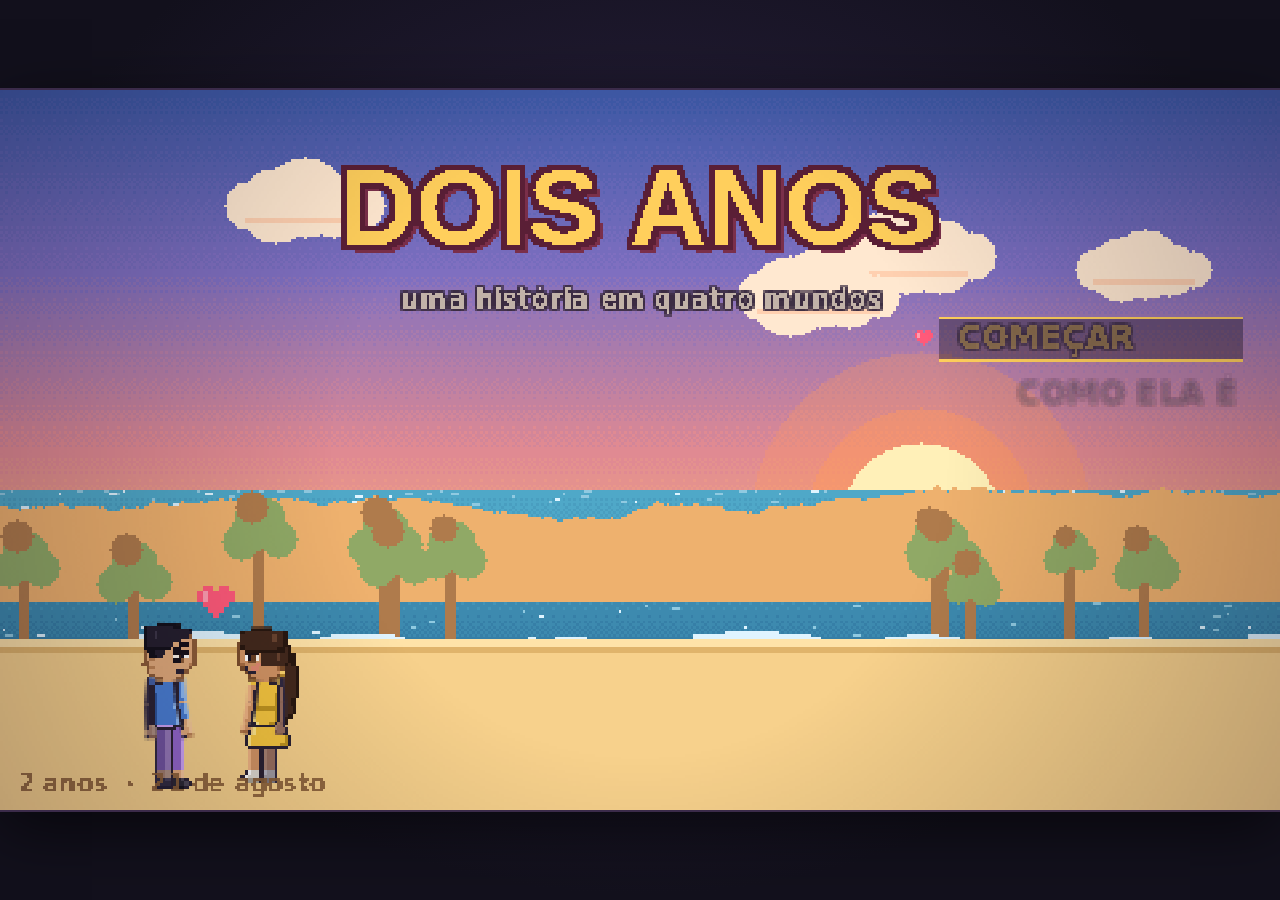
==== commit 702d5f37: "Dá espaço entre os dois quando ele anda atrás dela Com 26 pixels de distância os dois se sobrepunham" ====
--- a/dois-anos/JOGO_OFFLINE.html
+++ b/dois-anos/JOGO_OFFLINE.html
@@ -6523,7 +6523,10 @@
 const { clamp, lerp } = __req("core/gfx.js");
 const { Boneco } = __req("art/rig.js");
 
-const DIST = 26;          // pixels atrás dela
+// Distância que ele mantém. Com 26 os dois se sobrepunham na tela e pareciam
+// um personagem só de dois corpos; 36 deixa uma folga que lê como "andando
+// junto" sem virar "andando longe".
+const DIST = 36;          // pixels atrás dela
 const MAX_RASTRO = 260;
 
 class Companheiro {
